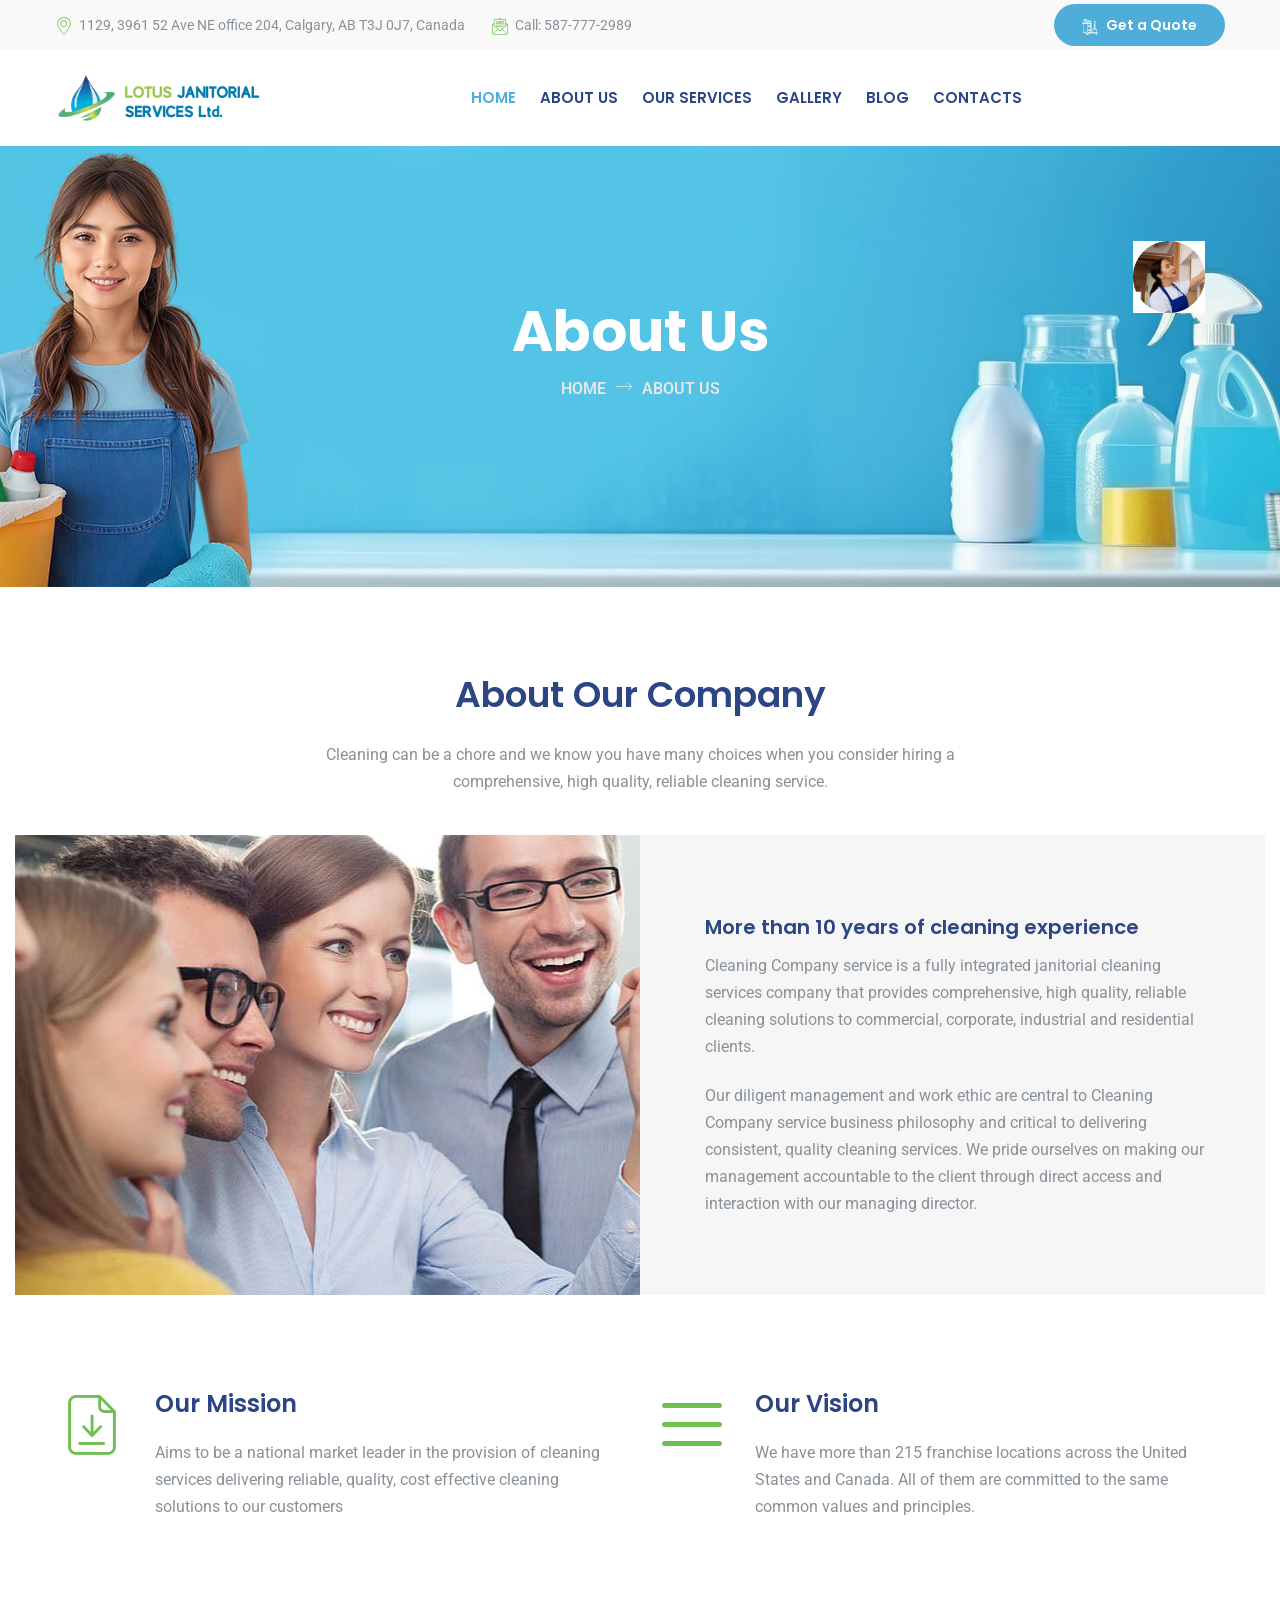
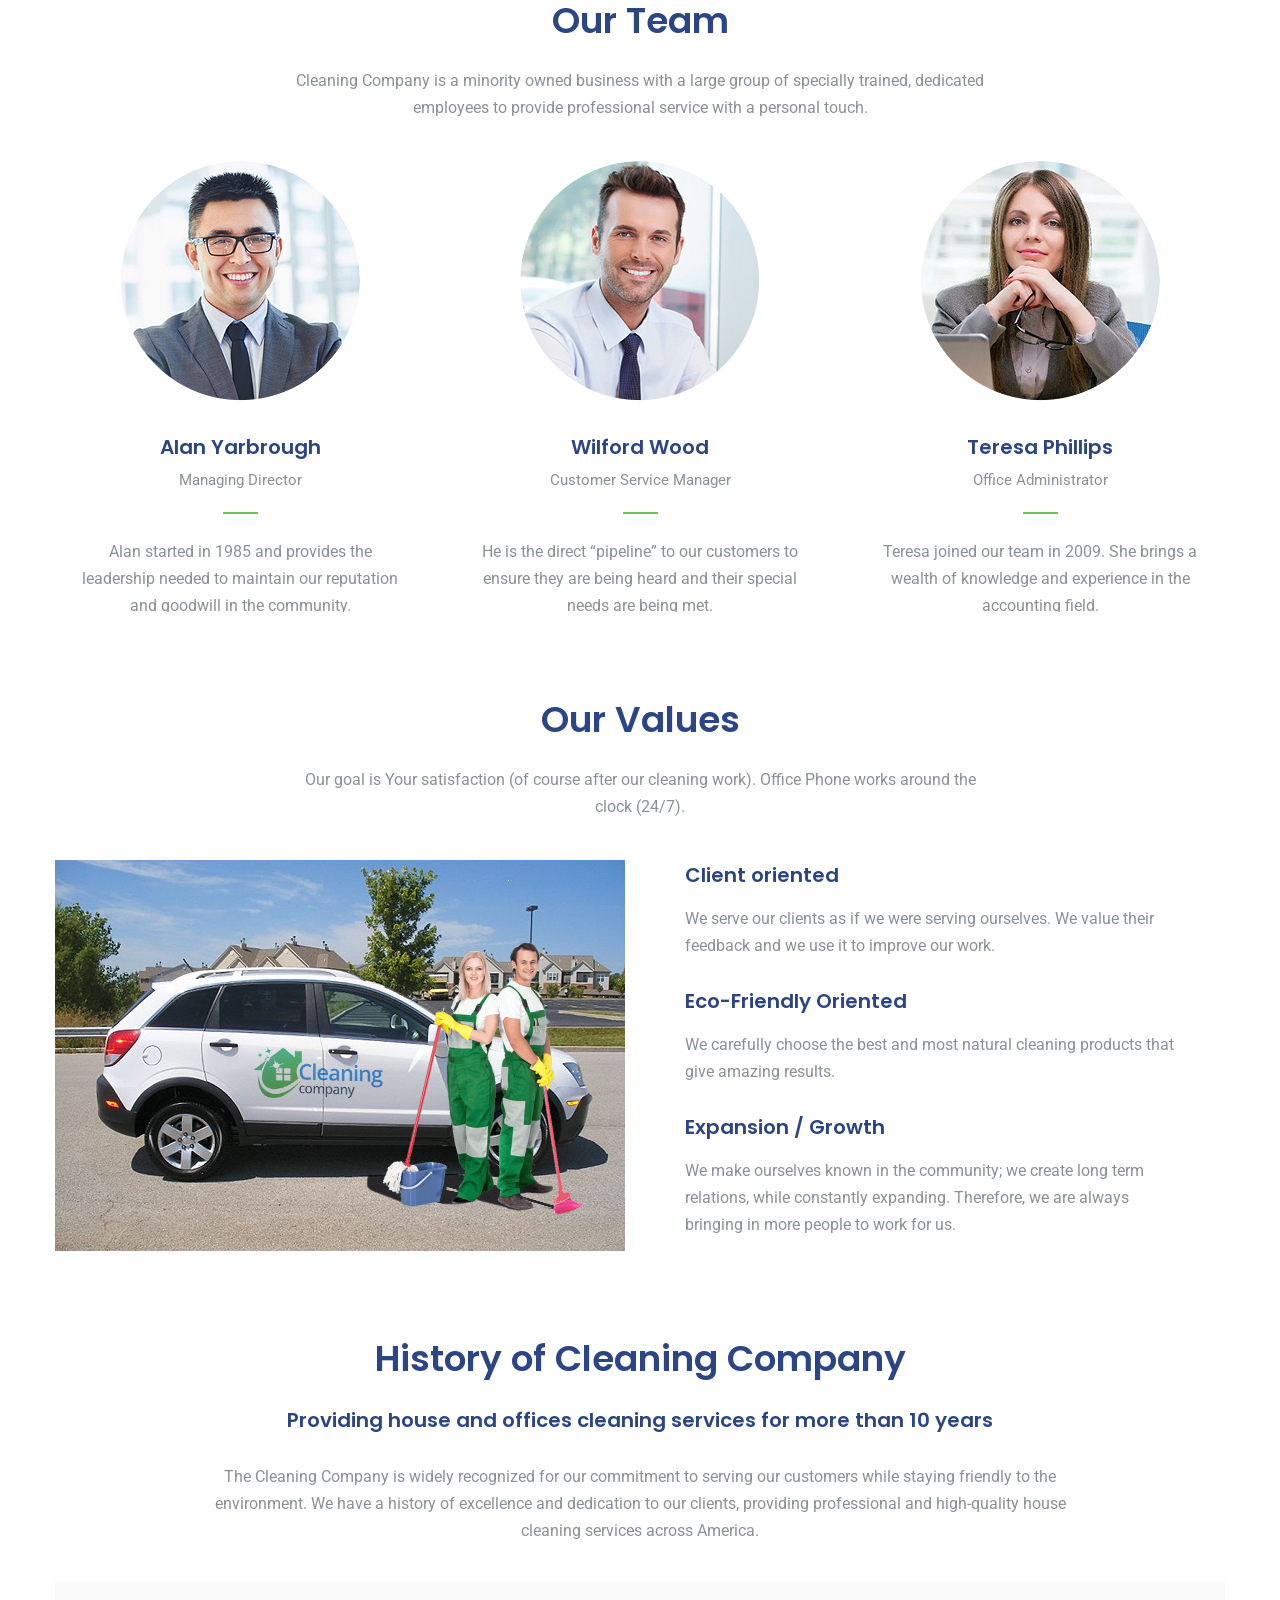
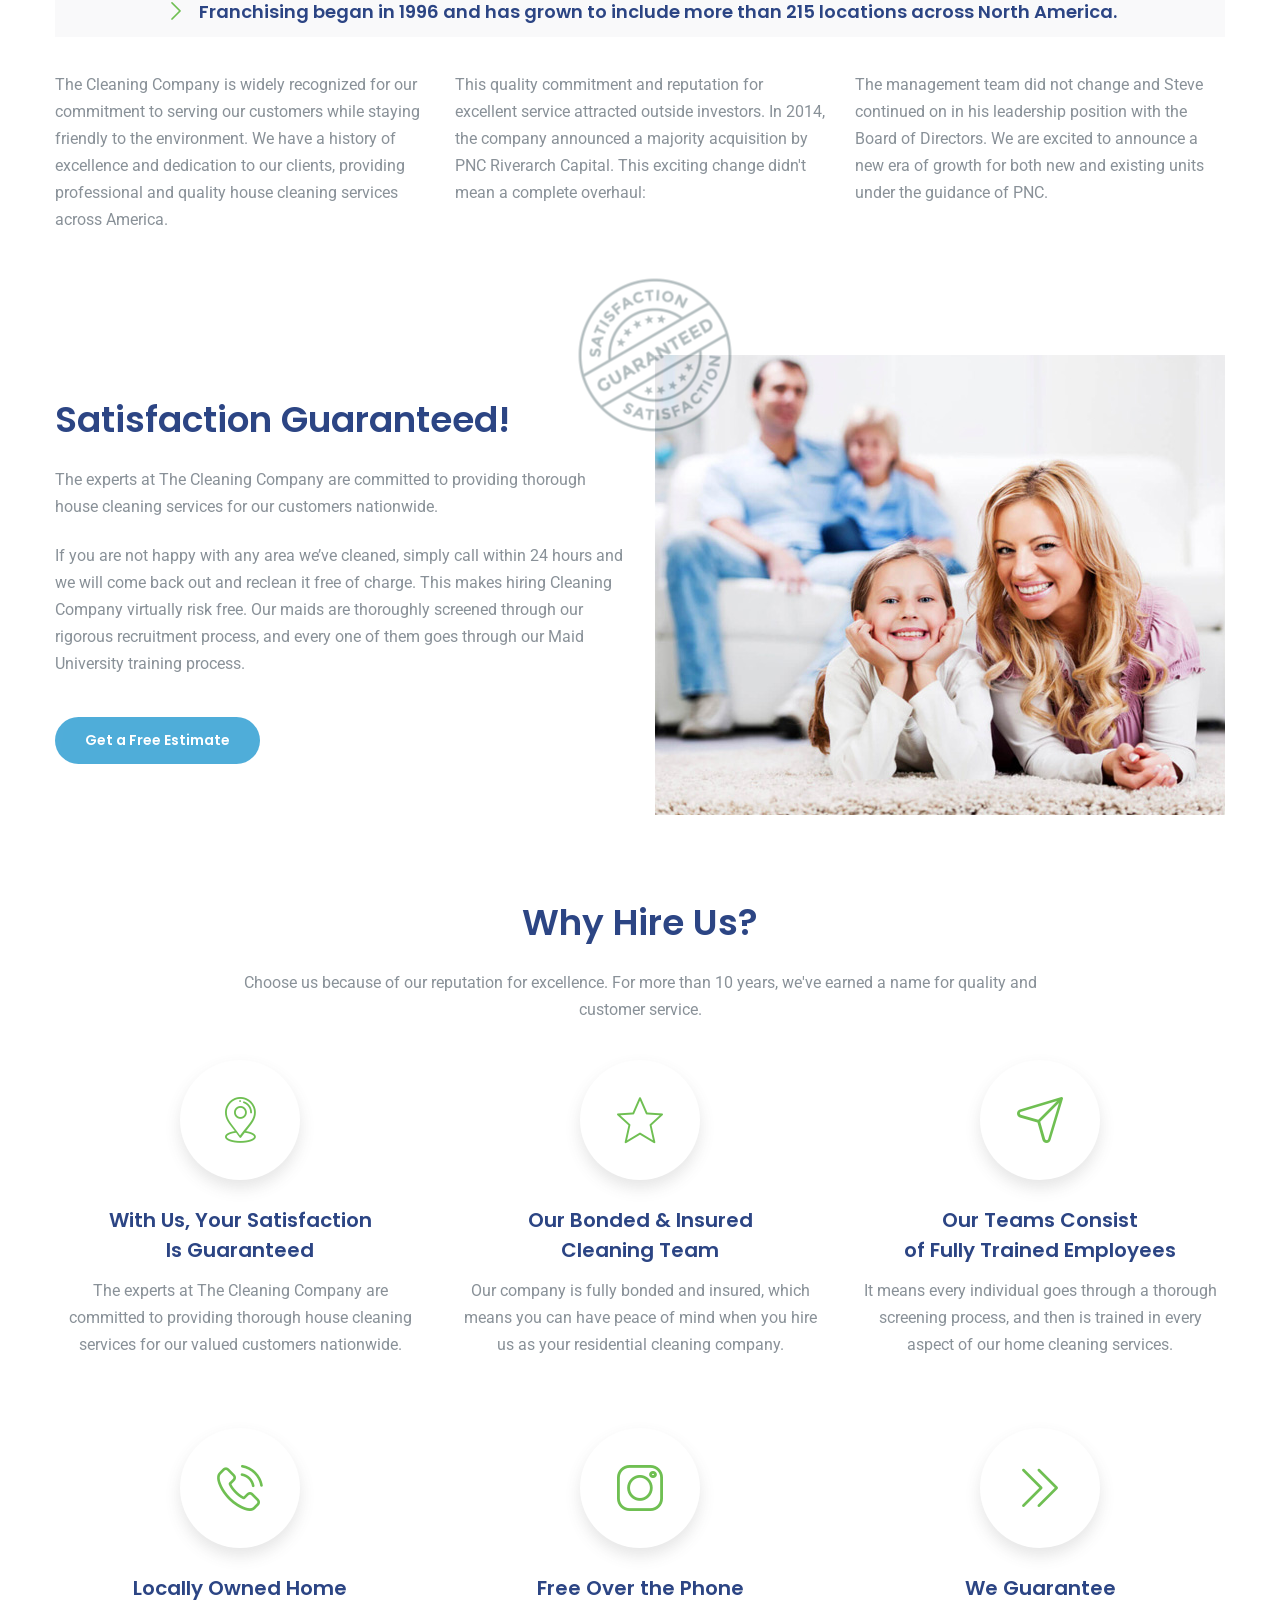
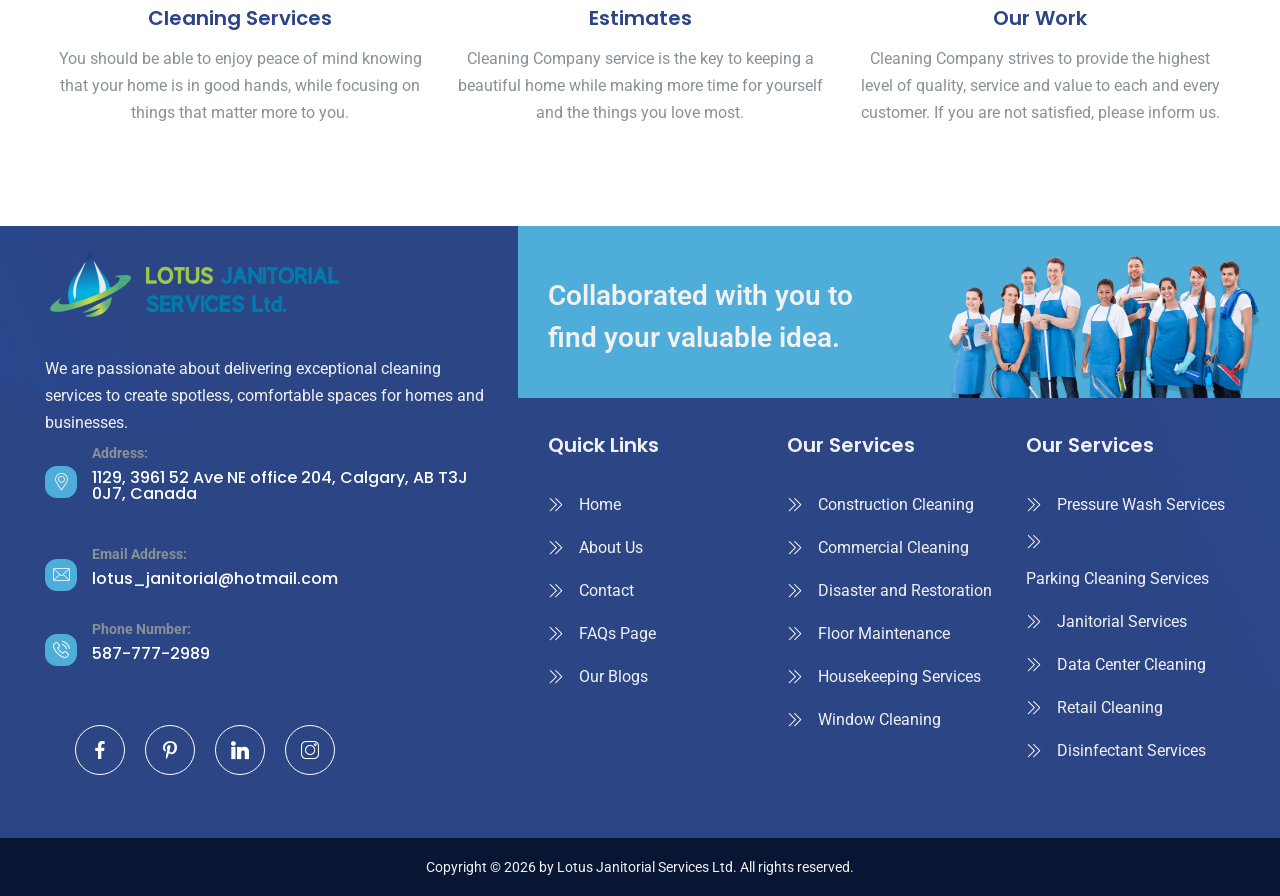
==== about.html @ b2ec29ca "vdcvsd" ====
<!DOCTYPE html>
<html lang="en">
<head>
	<meta charset="utf-8">
	<meta http-equiv="X-UA-Compatible" content="IE=edge">
	<meta name="viewport" content="width=device-width, initial-scale=1">

	<title>ProClena - Home Page</title>

	<!-- Vendors -->
	<link href="css/vendor/bootstrap.min.css" rel="stylesheet">
	<link href="css/vendor/animate.min.css" rel="stylesheet">
	<link href="css/vendor/slick.css" rel="stylesheet">
	<link href="css/vendor/lightbox.css" rel="stylesheet">
	<link href="css/vendor/bootstrap-datetimepicker.css" rel="stylesheet">
	<link href="css/vendor/nouislider.css" rel="stylesheet">

	<!-- Template Style -->
	<link href="css/custom.css" rel="stylesheet">
	<link href="css/footer.css" rel="stylesheet">
	<link href="color/color.css" rel="stylesheet">
	
	<!-- Icon Font-->
	<link href="fonts/icomoon/style.css" rel="stylesheet">
	
	<link href="css/flaticon.css" rel="stylesheet">
	<!-- Google Fonts -->
	<link href="https://fonts.googleapis.com/css?family=Poppins:300,400,500,600,700,900" rel="stylesheet">
	<link href="https://fonts.googleapis.com/css?family=Roboto:300,300i,400,400i,500,500i,700,700i" rel="stylesheet">
</head>
    <body class="page-index">
	<div class="loading-content">
		<div class="loaded-text" data-text="Lotus Janitorial">
			Lotus Janitorial
		</div>
	</div>
	
	<!-- Header -->
	<header class="page-header page-header--style2 header-sticky">
		<div class="page-header-mobile-info">
			<div class="page-header-mobile-info-content">
				<div class="page-header-info">
					<i class="icon icon-location"></i>1129, 3961 52 Ave NE office 204, Calgary, AB T3J 0J7, Canada
				</div>
				<!-- <div class="page-header-info">
					<i class="icon icon-clock1"></i>8:00 am - 10:00 pm
				</div> -->
				<div class="page-header-info">
					<i class="icon icon-phone"></i>Call: 587-777-2989
				</div>
				<div class="page-header-info">
					<i class="icon icon-speech-bubble"></i><a href="mailto:officeone@youremail.com">officeone@youremail.com</a>
				</div>
			</div>
		</div>
		<div class="page-header-topline">
			<div class="container">
				<div class="page-header-mobile-info-toggle"></div>
				<div class="page-header-topline-left">
					<div class="page-header-info">
						<i class="icon icon-location"></i>1129, 3961 52 Ave NE office 204, Calgary, AB T3J 0J7, Canada
					</div>
					<div class="page-header-info">
						<i class="icon icon-phone"></i>Call: 587-777-2989
					</div>
				</div>
				<div class="page-header-topline-right">
					<div class="quote-button-wrap">
						<a href="contact.php" class="btn"><i class="icon icon-bell"></i>Get a Quote</a>
					</div>
				</div>
			</div>
		</div>
		<div class="page-header-top">
			<div class="container">
				<div class="logo">
					<a href="index.php"><img src="images/logo.webp" alt=""></a>
					<div class="shine"></div>
				</div>
				<div class="page-header-menu">
					<div class="container">
						<ul class="menu">
							<li class="active"><a href="index.php">HOME<span class="arrow"></span></a></li>
							<li><a href="about.php">About Us</span></a></li>
							<li><a href="services.php">Our Services<span class="arrow"></span></a>
								<ul class="sub-menu">
									<li><a href="construction-cleaning.php">Construction Cleaning</a></li>
									<li><a href="commercial-cleaning.php">Commercial Cleaning</a></li>
									<li><a href="disaster-restoration-services.php">Disaster and Restoration Services</a></li>
									<li><a href="floor-maintenance.php">Floor Maintenance</a></li>
									<li><a href="housekeeping-services.php">Housekeeping Services</a></li>
									<li><a href="window-cleaning.php">Window Cleaning</a></li>
									<li><a href="pressure-wash-services.php">Pressure Wash Services</a></li>
									<li><a href="parking-cleaning-services.php">Parking Cleaning Services</a></li>
									<li><a href="janitorial-services.php">Janitorial Services</a></li>
									<li><a href="data-center-cleaning.php">Data Center Cleaning</a></li>
									<li><a href="retail-cleaning.php">Retail Cleaning</a></li>
									<li><a href="disinfectant-services.php">Disinfectant Services</a></li>
								</ul>
                        	</li>
							<!-- <li><a href="faq.html">FAQs</a></li> -->
							<li><a href="gallery.php">Gallery</a></li>
							<li><a href="blog.php">Blog</a></li>
							<li><a href="contact.php">Contacts</a></li>
						</ul>
					</div>
				</div>
				<div class="page-header-top-right">
					<a href="#" class="menu-toggle"><i class="icon-menu"></i><i class="icon-cancel2"></i></a>
				</div>
			</div>
		</div>
	</header>
	<!-- /Header -->
	<!-- /Header -->
	<main class="page-main">
		<section class="page-header">
            <div class="page-header__bg" style="background-image: url(images/page-header-bg.jpg);">
            </div>
            <div class="container">
                <div class="page-header__inner">
                    <div class="page-header__img-1">
                        <img src="images/page-header-img-1.jpg" alt="">
                    </div>
                    <h2>About Us</h2>
                    <div class="thm-breadcrumb__box">
                        <ul class="thm-breadcrumb list-unstyled">
                            <li><a href="index.html">Home</a></li>
                            <li><span class="icon-arrow-right"></span></li>
                            <li>About Us</li>
                        </ul>
                    </div>
                </div>
            </div>
        </section>
		<!-- Breadcrumbs Block -->
		<div class="block breadcrumbs">
			
		</div>
		<!-- //Breadcrumbs Block -->
		<!--About Text block-->
		<div class="block fullwidth no-pad">
			<div class="container">
				<h1 class="text-center h-decor">About Our Company</h1>
				<div class="text-center max-700">
					<p class="p-lg">Cleaning can be a chore and we know you have many choices when you consider hiring a comprehensive, high quality, reliable cleaning service. </p>
				</div>
				<div class="divider"></div>
				<div class="row-flex-text">
					<div class="col-50 bg-cover hide-bg-sm" data-bg="images/content/about-page-img-1.jpg">
						<div class="visible-sm visible-xs"><img src="images/content/about-page-img-1.jpg" class="img-fullwidth" alt="About Us"></div>
					</div>
					<div class="col-50 bg-text">
						<div class="bg-text-inside">
							<h4>More than 10 years of cleaning experience</h4>
							<p>Cleaning Company service is a fully integrated janitorial cleaning services company that provides comprehensive, high quality, reliable cleaning solutions to commercial, corporate, industrial and residential clients.</p>
							<p>Our diligent management and work ethic are central to Cleaning Company service business philosophy and critical to delivering consistent, quality cleaning services. We pride ourselves on making our management accountable to the client through direct access and interaction with our managing director.</p>
						</div>
					</div>
				</div>
			</div>
		</div>
		<!--/About Text block-->
		<!--About Text block with icons -->
		<div class="block">
			<div class="container">
				<div class="row">
					<div class="col-sm-6">
						<div class="text-icon-hor">
							<div class="text-icon-hor-icon">
								<i class="icon icon-target-lined"></i>
							</div>
							<div class="text-icon-hor-text">
								<h3>Our Mission</h3>
								<p>Aims to be a national market leader in the provision of cleaning services delivering reliable, quality, cost effective cleaning solutions to our customers</p>
							</div>
						</div>
					</div>
					<div class="col-sm-6">
						<div class="text-icon-hor">
							<div class="text-icon-hor-icon">
								<i class="icon icon-brush-lined"></i>
							</div>
							<div class="text-icon-hor-text">
								<h3>Our Vision</h3>
								<p>We have more than 215 franchise locations across the United States and Canada. All of them are committed to the same common values and principles.</p>
							</div>
						</div>
					</div>
				</div>
			</div>
		</div>
		<!--/About Text block with icons -->
		<!-- Our team block -->
		<div class="block">
			<div class="container">
				<h2 class="text-center h-lg h-decor">Our Team</h2>
				<div class="text-center max-700">
					<p class="p-lg">Cleaning Company is a minority owned business with a large group of specially trained, dedicated employees to provide professional service with a personal touch.</p>
				</div>
				<div class="row person-carousel">
					<div class="col-sm-4 person">
						<div class="person-img">
							<img src="images/content/person-img-1.jpg" alt="Personal">
							<ul class="social-list">
								<li><a href="#"><i class="icon-facebook-logo1"></i></a></li>
								<li><a href="#"><i class="icon-twitter-logo1"></i></a></li>
								<li><a href="#"><i class="icon-instagram-logo1"></i></a></li>
							</ul>
						</div>
						<h4 class="person-name">Alan Yarbrough</h4>
						<h6 class="person-position">Managing Director</h6>
						<div class="person-divider"></div>
						<p class="person-text">Alan started in 1985 and provides the leadership needed to maintain our reputation and goodwill in the community. </p>
					</div>
					<div class="col-sm-4 person">
						<div class="person-img">
							<img src="images/content/person-img-2.jpg" alt="Personal">
							<ul class="social-list">
								<li><a href="#"><i class="icon-facebook-logo1"></i></a></li>
								<li><a href="#"><i class="icon-twitter-logo1"></i></a></li>
								<li><a href="#"><i class="icon-instagram-logo1"></i></a></li>
							</ul>
						</div>
						<h4 class="person-name">Wilford Wood</h4>
						<h6 class="person-position">Customer Service Manager</h6>
						<div class="person-divider"></div>
						<p class="person-text">He is the direct “pipeline” to our customers to ensure they are being heard and their special needs are being met. </p>
					</div>
					<div class="col-sm-4 person">
						<div class="person-img">
							<img src="images/content/person-img-3.jpg" alt="Personal">
							<ul class="social-list">
								<li><a href="#"><i class="icon-facebook-logo1"></i></a></li>
								<li><a href="#"><i class="icon-twitter-logo1"></i></a></li>
								<li><a href="#"><i class="icon-instagram-logo1"></i></a></li>
							</ul>
						</div>
						<h4 class="person-name">Teresa Phillips</h4>
						<h6 class="person-position">Office Administrator</h6>
						<div class="person-divider"></div>
						<p class="person-text">Teresa joined our team in 2009. She brings a wealth of knowledge and experience in the accounting field.</p>
					</div>
				</div>
			</div>
		</div>
		<!-- /Our team block -->
		<!--About Text block-->
		<div class="block">
			<div class="container">
				<h1 class="text-center h-decor">Our Values</h1>
				<div class="text-center max-700">
					<p class="p-lg">Our goal is Your satisfaction (of course after our cleaning work). Office Phone works around the clock (24/7).</p>
				</div>
				<div class="divider"></div>
				<div class="row">
					<div class="col-md-6">
						<div class="text-center">
							<img src="images/content/about-page-img-2.jpg" class="img-responsive" alt="About Us">
						</div>
					</div>
					<div class="divider-lg visible-sm visible-xs"></div>
					<div class="col-md-6">
						<div class="marker-box">
							<div class="marker-box-marker"><i class="icon-leaf"></i></div>
							<h4 class="marker-box-title">Client oriented</h4>
							<p>We serve our clients as if we were serving ourselves. We value their feedback and we use it to improve our work.</p>
						</div>
						<div class="marker-box">
							<div class="marker-box-marker"><i class="icon-leaf"></i></div>
							<h4 class="marker-box-title">Eco-Friendly Oriented</h4>
							<p>We carefully choose the best and most natural cleaning products that give amazing results.</p>
						</div>
						<div class="marker-box hidden-md">
							<div class="marker-box-marker"><i class="icon-leaf"></i></div>
							<h4 class="marker-box-title">Expansion / Growth</h4>
							<p>We make ourselves known in the community; we create long term relations, while constantly expanding. Therefore, we are always bringing in more people to work for us.</p>
						</div>
					</div>
				</div>
			</div>
		</div>
		<!--/About Text block-->
		<!--About Text block-->
		<div class="block">
			<div class="container">
				<div class="text-center">
					<h1 class="h-decor">History of Cleaning Company</h1>
					<h4>Providing house and offices cleaning services for more than 10 years</h4>
				</div>
				<div class="divider"></div>
				<div class="text-center max-900">
					<p class="p-lg">The Cleaning Company is widely recognized for our commitment to serving our customers while staying friendly to the environment. We have a history of excellence and dedication to our clients, providing professional and high-quality house cleaning services across America.</p>
				</div>
				<p class="info"><i class="icon-write"></i>Franchising began in 1996 and has grown to include more than 215 locations across North America.</p>
				<div class="row">
					<div class="col-sm-4">
						<p class="p-lg">The Cleaning Company is widely recognized for our commitment to serving our customers while staying friendly to the environment. We have a history of excellence and dedication to our clients, providing professional and quality house cleaning services across America.</p>
					</div>
					<div class="col-sm-4">
						<p class="p-lg">This quality commitment and reputation for excellent service attracted outside investors. In 2014, the company announced a majority acquisition by PNC Riverarch Capital. This exciting change didn't mean a complete overhaul:</p>
					</div>
					<div class="col-sm-4">
						<p class="p-lg">The management team did not change and Steve continued on in his leadership position with the Board of Directors. We are excited to announce a new era of growth for both new and existing units under the guidance of PNC.</p>
					</div>
				</div>
			</div>
		</div>
		<!--/About Text block-->
		<!-- About Text block -->
		<div class="block">
			<div class="container">
				<div class="row row-flex flex-column-sm align-center">
					<div class="col-sm-6">
						<h2>Satisfaction Guaranteed!</h2>
						<p class="p-lg">The experts at The Cleaning Company are committed to providing thorough house cleaning services for our customers nationwide.</p>
						<p>If you are not happy with any area we’ve cleaned, simply call within 24 hours and we will come back out and reclean it free of charge. This makes hiring Cleaning Company virtually risk free. Our maids are thoroughly screened through our rigorous recruitment process, and every one of them goes through our Maid University training process. </p>
						<div class="divider"></div>
						<a href="order-form.html" class="btn animation" data-animation="tada">Get a Free Estimate</a>
					</div>
					<div class="col-sm-6">
						<div class="img-with-shtamp">
							<div class="shtamp"><img src="images/content/shtamp.png" alt=""></div>
							<img src="images/content/about-page-img-3.jpg" class="img-responsive" alt="">
						</div>
					</div>
				</div>
			</div>
		</div>
		<!--/About Text block -->
		<!--About Text block with icons -->
		<div class="block">
			<div class="container">
				<h2 class="text-center h-lg h-decor">Why Hire Us?</h2>
				<div class="text-center max-800">
					<p class="p-lg">Choose us because of our reputation for excellence. For more than 10 years, we've earned a name for quality and customer service.</p>
				</div>
				<div class="row text-icon-row">
					<div class="col-xs-6 col-sm-6 col-md-4 text-icon">
						<div class="text-icon-icon">
							<i class="icon icon-like-lined"></i>
						</div>
						<h4 class="text-icon-title">With Us, Your Satisfaction<br>Is Guaranteed</h4>
						<div class="text-icon-text">
							The experts at The Cleaning Company are committed to providing thorough house cleaning services for our valued customers nationwide.</div>
					</div>
					<div class="col-xs-6 col-sm-6 col-md-4 text-icon">
						<div class="text-icon-icon">
							<i class="icon icon-user-lined"></i>
						</div>
						<h4 class="text-icon-title">Our Bonded & Insured<br>Cleaning Team</h4>
						<div class="text-icon-text">
							Our company is fully bonded and insured, which means you can have peace of mind when you hire us as your residential cleaning company. </div>
					</div>
					<div class="clearfix visible-xs visible-sm"></div>
					<div class="col-xs-6 col-sm-6 col-md-4 text-icon">
						<div class="text-icon-icon">
							<i class="icon icon-users-lined"></i>
						</div>
						<h4 class="text-icon-title">Our Teams Consist<br>of Fully Trained Employees</h4>
						<div class="text-icon-text">
							It means every individual goes through a thorough screening process, and then is trained in every aspect of our home cleaning services.</div>
					</div>
					<div class="clearfix visible-md visible-lg"></div>
					<div class="col-xs-6 col-sm-6 col-md-4 text-icon">
						<div class="text-icon-icon">
							<i class="icon icon-map-lined"></i>
						</div>
						<h4 class="text-icon-title">Locally Owned Home<br>Cleaning Services</h4>
						<div class="text-icon-text">
							You should be able to enjoy peace of mind knowing that your home is in good hands, while focusing on things that matter more to you.
						</div>
					</div>
					<div class="clearfix visible-xs visible-sm"></div>
					<div class="col-xs-6 col-sm-6 col-md-4 text-icon">
						<div class="text-icon-icon">
							<i class="icon icon-phone-lined"></i>
						</div>
						<h4 class="text-icon-title">Free Over the Phone<br>Estimates</h4>
						<div class="text-icon-text">
							Cleaning Company service is the key to keeping a beautiful home while making more time for yourself and the things you love most.
						</div>
					</div>
					<div class="col-xs-6 col-sm-6 col-md-4 text-icon">
						<div class="text-icon-icon">
							<i class="icon icon-reward-lined"></i>
						</div>
						<h4 class="text-icon-title">We Guarantee<br>Our Work</h4>
						<div class="text-icon-text">
							Cleaning Company strives to provide the highest level of quality, service and value to each and every customer. If you are not satisfied, please inform us.
						</div>
					</div>
				</div>
			</div>
		</div>
		<!--/About Text block with icons -->
	</main>
	<!-- Footer -->
	<!-- <footer class="page-footer page-footer--style2">
		<div class="container">
			<div class="page-footer-content row">
				<div class="col-sm-4">
					<div class="footer-ribbon"><img src="images/footer-ribbon.png" alt=""></div>
					<div class="page-footer-text">
						<p>We use natural and eco-friendly cleaning products and have a customer satisfaction guarantee.</p>
					</div>
					<h4>Newsletter</h4>
					<form action="#" class="form-newsletter">
						<div class="newsletter-input-row">
							<input type="text" class="form-control" placeholder="Email address">
							<button type="button"><i class="icon-letter"></i></button>
						</div>
					</form>
				</div>
				<div class="col-sm-4">
					<h4>Cleaning Services</h4>
					<ul class="marker-list">
						<li><a href="service-page-1.html">Apartment Cleaning</a></li>
						<li><a href="service-page-8.html">Commercial Cleaning</a></li>
						<li><a href="service-page-9.html">Residential Cleaning</a></li>
						<li><a href="service-page-3.html">Move In / Move Out Cleaning Services</a></li>
						<li><a href="service-page-7.html">Window Cleaning</a></li>
						<li><a href="service-page-6.html">Carper Cleaning</a></li>
						<li><a href="service-page-5.html">After Renovation</a></li>
					</ul>
				</div>
				<div class="col-sm-4">
					<h4>Contact Information</h4>
					<div class="page-footer-info">
						<i class="icon icon-location"></i>3261 Anmoore Road Brooklyn, NY 11230
					</div>
					<div class="page-footer-info">
						<i class="icon icon-phone"></i><span class="text-nowrap">800-123-4567,</span> <span class="text-nowrap">Fax: 718-724-3312</span>
					</div>
					<div class="page-footer-info">
						<i class="icon icon-letter"></i><a href="mailto:officeone@youremail.com">officeone@youremail.com</a>
					</div>
					<div class="page-footer-info">
						<i class="icon icon-clock1"></i>Mon-Fri: 9:00 am – 5:00 pm
						<br> Sat-Sun: 11:00 am – 16:00 pm
					</div>
					<div class="btn-wrap"><a href="order-form.html" class="btn animation" data-animation="tada">Get a Free Estimate</a></div>
				</div>
			</div>
		</div>
		<div class="page-footer-bottomline">
			<div class="container">
				<div class="page-footer-bottomline-left">
					<div class="footer-copyright">© 2019 ProClena. Privacy Policy</div>
				</div>
				<div class="page-footer-bottomline-right">
					<ul class="social-list">
						<li><a href="#"><i class="icon-facebook-logo1"></i></a></li>
						<li><a href="#"><i class="icon-twitter-logo1"></i></a></li>
						<li><a href="#"><i class="icon-instagram-logo1"></i></a></li>
					</ul>
				</div>
			</div>
		</div>
		<div class="backToTop js-backToTop">
			<i class="icon icon-right-arrow"></i>
		</div>
	</footer> -->
<!--Site Footer Start-->
        <footer class="site-footer">
            <div class="site-footer__shape-bg float-bob-y"
                style="background-image: url(images/site-footer-shpae-bg.png);"></div>
            <div class="site-footer__shape-2 img-bounce">
                <img src="assets/images/shapes/site-footer-shape-2.png" alt="">
            </div>
            <div class="container-fluid">
                <div class="site-footer__inner">
                    <div class="site-footer__top">
                        <div class="row">
                            <div class="col-lg-5">
                                <div class="site-footer__top-left">
                                    <div class="site-footer__logo-box">
                                        <div class="site-footer__logo">
                                            <a href="index.html"><img
                                                    src="images/logo.webp" alt=""></a>
                                        </div>
                                        <p class="site-footer__text-1">We are passionate about delivering exceptional
                                            cleaning services to create spotless, comfortable spaces for homes and
                                            businesses.</p>
                                    </div>
                                    <div class="site-footer__contact-info-box">
                                        <ul class="list-unstyled site-footer__contact-info">
                                            <li>
                                                <div class="site-footer__contact-info-icon">
                                                    <span class="icon-pin"></span>
                                                </div>
                                                <div class="site-footer__contact-info-content">
                                                    <p>Address:</p>
                                                    <h5>1129, 3961 52 Ave NE office 204, Calgary, AB T3J 0J7, Canada</h5>
                                                </div>
                                            </li>
                                        </ul>
                                        <ul
                                            class="list-unstyled site-footer__contact-info site-footer__contact-info--two">
                                            <li>
                                                <div class="site-footer__contact-info-icon">
                                                    <span class="icon-envelope"></span>
                                                </div>
                                                <div class="site-footer__contact-info-content">
                                                    <p>Email Address:</p>
                                                    <h5><a href="mailto:lotus_janitorial@hotmail.com">lotus_janitorial@hotmail.com</a></h5>
                                                </div>
                                            </li>
                                            <li>
                                                <div class="site-footer__contact-info-icon">
                                                    <span class="icon-phone-call"></span>
                                                </div>
                                                <div class="site-footer__contact-info-content">
                                                    <p>Phone Number:</p>
                                                    <h5><a href="tel:5877772989">587-777-2989</a></h5>
                                                </div>
                                            </li>
                                        </ul>
                                        <div class="site-footer__social-box">
                                            <div class="site-footer__social">
                                                <a href="#"><span class="icon-facebook-app-symbol"></span></a>
                                                <a href="#"><span class="icon-pinterest"></span></a>
                                                <a href="#"><span class="icon-linkedin-big-logo"></span></a>
                                                <a href="#"><span class="icon-instagram"></span></a>
                                            </div>
                                        </div>
                                    </div>
                                </div>
                            </div>
                            <div class="col-lg-7">
                                <div class="site-footer__top-right">
                                    <div class="site-footer__top-right-heading-box">
                                        <div class="site-footer__shape-1 float-bob-x">
                                            <img src="assets/images/shapes/site-footer-shape-1.png" alt="">
                                        </div>
                                        <h3 class="site-footer__top-right-heading-title">Collaborated with you to <br>
                                            find your valuable idea.</h3>
                                        <div class="site-footer__top-right-heading-img">
                                            <img src="images/site-footer-top-right-heading-img.png"
                                                alt="">
                                        </div>
                                    </div>
                                    <div class="site-footer__widget-box">
                                        <div class="row">
                                            <div class="col-xl-4 col-lg-4 col-md-4">
                                                <div class="footer-widget__quick-links">
                                                    <h4 class="footer-widget__title">Quick Links</h4>
                                                    <ul class="footer-widget__quick-links-list list-unstyled">
                                                        <li><a href="index.html"> <span class="icon-next"></span>
                                                                Home</a>
                                                        </li>
                                                        <li><a href="about.html"> <span class="icon-next"></span> About
                                                                Us</a></li>
                                                        <li><a href="contact.html"> <span class="icon-next"></span>
                                                                Contact</a></li>
                                                        <li><a href="faq.html"> <span class="icon-next"></span> FAQs
                                                                Page</a>
                                                        </li>
                                                        <li><a href="blog.html"> <span class="icon-next"></span>
                                                                Our Blogs</a></li>
                                                    </ul>
                                                </div>
                                            </div>
                                            <div class="col-xl-4 col-lg-4 col-md-4">
                                                <div class="footer-widget__essential-links">
                                                    <h4 class="footer-widget__title">Our Services</h4>
                                                    <ul class="footer-widget__quick-links-list list-unstyled">
                                                        <li><a href="construction-cleaning.php"><span class="icon-next"></span> Construction Cleaning</a></li>
                                                        <li><a href="commercial-cleaning.php"><span class="icon-next"></span> Commercial Cleaning</a></li>
                                                        <li><a href="disaster-restoration-services.php"><span class="icon-next"></span> Disaster and Restoration</a></li>
                                                        <li><a href="floor-maintenance.php"><span class="icon-next"></span> Floor Maintenance</a></li>
                                                        <li><a href="housekeeping-services.php"><span class="icon-next"></span> Housekeeping Services</a></li>
                                                        <li><a href="window-cleaning.php"><span class="icon-next"></span> Window Cleaning</a></li>
                                                    </ul>
                                                </div>
                                            </div>
                                            <div class="col-xl-4 col-lg-4 col-md-4">
                                                <div class="footer-widget__services-links">
                                                    <h4 class="footer-widget__title">Our Services</h4>
                                                    <ul class="footer-widget__quick-links-list list-unstyled">
                                                        
                                                        <li><a href="pressure-wash-services.php"><span class="icon-next"></span> Pressure Wash Services</a></li>
                                                        <li><a href="parking-cleaning-services.php"><span class="icon-next"></span> Parking Cleaning Services</a></li>
                                                        <li><a href="janitorial-services.php"><span class="icon-next"></span> Janitorial Services</a></li>
                                                        <li><a href="data-center-cleaning.php"><span class="icon-next"></span> Data Center Cleaning</a></li>
                                                        <li><a href="retail-cleaning.php"><span class="icon-next"></span> Retail Cleaning</a></li>
                                                        <li><a href="disinfectant-services.php"><span class="icon-next"></span> Disinfectant Services</a></li>
                                                    </ul>
                                                </div>
                                            </div>
                                        </div>
                                    </div>
                                    <!-- <div class="site-footer__tearms-and-condition">
                                        <ul class="list-unstyled site-footer__tearms-and-condition-list">
                                            <li>
                                                <div class="icon">
                                                    <span class="icon-file"></span>
                                                </div>
                                                <div class="content">
                                                    <h4><a href="about.html">Here review our terms and <br>
                                                            conditions document</a></h4>
                                                    <p>Download Now</p>
                                                </div>
                                            </li>
                                            <li>
                                                <div class="icon">
                                                    <span class="icon-medal"></span>
                                                </div>
                                                <div class="content">
                                                    <h4><a href="about.html">We are Chartered certified <br>
                                                            agency. you can trust</a></h4>
                                                    <div class="site-footer__tearms-and-condition-star">
                                                        <span class="icon-star"></span>
                                                        <span class="icon-star"></span>
                                                        <span class="icon-star"></span>
                                                        <span class="icon-favorite"></span>
                                                        <span class="icon-favorite"></span>
                                                    </div>
                                                </div>
                                            </li>
                                        </ul>
                                    </div> -->
                                </div>
                            </div>
                        </div>
                    </div>
                    
                </div>
            </div>
            <div class="site-footer__bottom">
                        <div class="row align-items-center">

                            <div class="col-xl-12 col-lg-12">
                                <div class="site-footer__bottom-text-box">
                                    <p class="site-footer__bottom-text text-center">Copyright &copy; 2026 by <a
                                            href="">Lotus Janitorial Services Ltd.</a> All rights reserved.</p>
                                </div>
                            </div>
                        </div>
                    </div>
        </footer>
        <!--Site Footer End-->
    </div><!-- /.page-wrapper -->
   

    <!-- External JavaScripts -->
	<script src="js/vendor/jquery.js"></script>
	<script src="js/vendor/bootstrap.min.js"></script>
	<script src="js/vendor/slick.min.js"></script>
	<script src="js/vendor/isotope.pkgd.min.js"></script>
	<script src="js/vendor/imagesloaded.pkgd.min.js"></script>
	<script src="js/vendor/lightbox.min.js"></script>
	<script src="js/vendor/jquery.scroll-with-ease.min.js"></script>
	<script src="js/vendor/jquery.form.js"></script>
	<script src="js/vendor/jquery.validate.min.js"></script>
	<script src="js/vendor/moment.js"></script>
	<script src="js/vendor/bootstrap-datetimepicker.min.js"></script>
	<script src="js/vendor/jquery.waypoints.min.js"></script>
	<script src="js/vendor/jquery.countTo.js"></script>
	<script src="js/vendor/jquery.print.js"></script>
	<script src="js/vendor/jquery.dotdotdot.min.js"></script>
	<script src="js/vendor/jquery.doubletaptogo.min.js"></script>
	<script src="js/vendor/nouislider.min.js"></script>
	<script src="js/vendor/jquery.elevateZoom-3.0.8.min.js"></script>
	<script src="js/vendor/jarallax.min.js"></script>

	<!-- Custom JavaScripts -->
	<script src="js/custom.js"></script>
	<script src="js/forms.js"></script>
	<script src="color/color.js"></script>

</body>
</html>
---- css/vendor/nouislider.css ----
/*! nouislider - 12.1.0 - 10/25/2018 */
/* Functional styling;
 * These styles are required for noUiSlider to function.
 * You don't need to change these rules to apply your design.
 */
.noUi-target,
.noUi-target * {
  -webkit-touch-callout: none;
  -webkit-tap-highlight-color: rgba(0, 0, 0, 0);
  -webkit-user-select: none;
  -ms-touch-action: none;
  touch-action: none;
  -ms-user-select: none;
  -moz-user-select: none;
  user-select: none;
  -moz-box-sizing: border-box;
  box-sizing: border-box;
}
.noUi-target {
  position: relative;
  direction: ltr;
}
.noUi-base,
.noUi-connects {
  width: 100%;
  height: 100%;
  position: relative;
  z-index: 1;
}
/* Wrapper for all connect elements.
 */
.noUi-connects {
  overflow: hidden;
  z-index: 0;
}
.noUi-connect,
.noUi-origin {
  will-change: transform;
  position: absolute;
  z-index: 1;
  top: 0;
  left: 0;
  height: 100%;
  width: 100%;
  -ms-transform-origin: 0 0;
  -webkit-transform-origin: 0 0;
  transform-origin: 0 0;
}
/* Offset direction
 */
html:not([dir="rtl"]) .noUi-horizontal .noUi-origin {
  left: auto;
  right: 0;
}
/* Give origins 0 height/width so they don't interfere with clicking the
 * connect elements.
 */
.noUi-vertical .noUi-origin {
  width: 0;
}
.noUi-horizontal .noUi-origin {
  height: 0;
}
.noUi-handle {
  position: absolute;
}
.noUi-state-tap .noUi-connect,
.noUi-state-tap .noUi-origin {
  -webkit-transition: transform 0.3s;
  transition: transform 0.3s;
}
.noUi-state-drag * {
  cursor: inherit !important;
}
/* Slider size and handle placement;
 */
.noUi-horizontal {
  height: 18px;
}
.noUi-horizontal .noUi-handle {
  width: 34px;
  height: 28px;
  left: -17px;
  top: -6px;
}
.noUi-vertical {
  width: 18px;
}
.noUi-vertical .noUi-handle {
  width: 28px;
  height: 34px;
  left: -6px;
  top: -17px;
}
html:not([dir="rtl"]) .noUi-horizontal .noUi-handle {
  right: -17px;
  left: auto;
}
/* Styling;
 * Giving the connect element a border radius causes issues with using transform: scale
 */
.noUi-target {
  background: #FAFAFA;
  border-radius: 4px;
  border: 1px solid #D3D3D3;
  box-shadow: inset 0 1px 1px #F0F0F0, 0 3px 6px -5px #BBB;
}
.noUi-connects {
  border-radius: 3px;
}
.noUi-connect {
  background: #3FB8AF;
}
/* Handles and cursors;
 */
.noUi-draggable {
  cursor: ew-resize;
}
.noUi-vertical .noUi-draggable {
  cursor: ns-resize;
}
.noUi-handle {
  border: 1px solid #D9D9D9;
  border-radius: 3px;
  background: #FFF;
  cursor: default;
  box-shadow: inset 0 0 1px #FFF, inset 0 1px 7px #EBEBEB, 0 3px 6px -3px #BBB;
}
.noUi-active {
  box-shadow: inset 0 0 1px #FFF, inset 0 1px 7px #DDD, 0 3px 6px -3px #BBB;
}
/* Handle stripes;
 */
.noUi-handle:before,
.noUi-handle:after {
  content: "";
  display: block;
  position: absolute;
  height: 14px;
  width: 1px;
  background: #E8E7E6;
  left: 14px;
  top: 6px;
}
.noUi-handle:after {
  left: 17px;
}
.noUi-vertical .noUi-handle:before,
.noUi-vertical .noUi-handle:after {
  width: 14px;
  height: 1px;
  left: 6px;
  top: 14px;
}
.noUi-vertical .noUi-handle:after {
  top: 17px;
}
/* Disabled state;
 */
[disabled] .noUi-connect {
  background: #B8B8B8;
}
[disabled].noUi-target,
[disabled].noUi-handle,
[disabled] .noUi-handle {
  cursor: not-allowed;
}
/* Base;
 *
 */
.noUi-pips,
.noUi-pips * {
  -moz-box-sizing: border-box;
  box-sizing: border-box;
}
.noUi-pips {
  position: absolute;
  color: #999;
}
/* Values;
 *
 */
.noUi-value {
  position: absolute;
  white-space: nowrap;
  text-align: center;
}
.noUi-value-sub {
  color: #ccc;
  font-size: 10px;
}
/* Markings;
 *
 */
.noUi-marker {
  position: absolute;
  background: #CCC;
}
.noUi-marker-sub {
  background: #AAA;
}
.noUi-marker-large {
  background: #AAA;
}
/* Horizontal layout;
 *
 */
.noUi-pips-horizontal {
  padding: 10px 0;
  height: 80px;
  top: 100%;
  left: 0;
  width: 100%;
}
.noUi-value-horizontal {
  -webkit-transform: translate(-50%, 50%);
  transform: translate(-50%, 50%);
}
.noUi-rtl .noUi-value-horizontal {
  -webkit-transform: translate(50%, 50%);
  transform: translate(50%, 50%);
}
.noUi-marker-horizontal.noUi-marker {
  margin-left: -1px;
  width: 2px;
  height: 5px;
}
.noUi-marker-horizontal.noUi-marker-sub {
  height: 10px;
}
.noUi-marker-horizontal.noUi-marker-large {
  height: 15px;
}
/* Vertical layout;
 *
 */
.noUi-pips-vertical {
  padding: 0 10px;
  height: 100%;
  top: 0;
  left: 100%;
}
.noUi-value-vertical {
  -webkit-transform: translate(0, -50%);
  transform: translate(0, -50%, 0);
  padding-left: 25px;
}
.noUi-rtl .noUi-value-vertical {
  -webkit-transform: translate(0, 50%);
  transform: translate(0, 50%);
}
.noUi-marker-vertical.noUi-marker {
  width: 5px;
  height: 2px;
  margin-top: -1px;
}
.noUi-marker-vertical.noUi-marker-sub {
  width: 10px;
}
.noUi-marker-vertical.noUi-marker-large {
  width: 15px;
}
.noUi-tooltip {
  display: block;
  position: absolute;
  border: 1px solid #D9D9D9;
  border-radius: 3px;
  background: #fff;
  color: #000;
  padding: 5px;
  text-align: center;
  white-space: nowrap;
}
.noUi-horizontal .noUi-tooltip {
  -webkit-transform: translate(-50%, 0);
  transform: translate(-50%, 0);
  left: 50%;
  bottom: 120%;
}
.noUi-vertical .noUi-tooltip {
  -webkit-transform: translate(0, -50%);
  transform: translate(0, -50%);
  top: 50%;
  right: 120%;
}
---- css/custom.css ----
:root {
  --Freshflow-gray: #626F82;
  --Freshflow-gray-rgb: 98, 111, 130;
  --Freshflow-white: #ffffff;
}
body {
  font-family: 'Roboto', sans-serif;
  color: #899198;
  font-size: 16px;
  line-height: 27px;
  font-weight: 400;
  overflow-x: hidden;
}
@media (max-width: 991px) {
  body {
    font-size: 15px;
    line-height: 22px;
  }
}
body.modal-open {
  padding-right: 0 !important;
}
a {
  text-decoration: underline;
  color: #899198;
}
a:hover,
a:focus {
  text-decoration: none;
  color: #899198;
}
p {
  font-size: 16px;
  line-height: 27px;
  margin-bottom: 22px;
}
@media (max-width: 991px) {
  p {
    font-size: 15px;
    line-height: 22px;
    margin-bottom: 22px;
  }
}
@media (max-width: 479px) {
  p {
    font-size: 15px;
    line-height: 22px;
    margin-bottom: 18px;
  }
}
p.font-sm {
  font-size: 16px;
  line-height: 27px;
}
@media (max-width: 991px) {
  p.font-sm {
    font-size: 15px;
    line-height: 22px;
  }
}
p.p-lg {
  font-size: 16px;
  line-height: 27px;
}
@media (max-width: 991px) {
  p.p-lg {
    font-size: 15px;
    line-height: 22px;
  }
}
p.info {
  text-align: center;
  padding: 12px 20px;
  color: #2c4584;
  font-size: 18px;
  font-weight: 600;
  font-family: 'Poppins', sans-serif;
  background-color: #f9f9fa;
  margin: 0 0 34px;
}
p.info [class*='icon'] {
  position: relative;
  top: 4px;
  font-size: 26px;
  color: #6fbf52;
  padding-right: 10px;
}
@media (max-width: 991px) {
  p.info {
    position: relative;
    text-align: left;
    padding-left: 53px;
    font-size: 16px;
    font-weight: 500;
  }
  p.info [class*='icon'] {
    position: absolute;
    left: 15px;
    top: 14px;
  }
}
* + p.info {
  margin-top: 38px;
}
.max-700 {
  max-width: 710px;
  margin-left: auto;
  margin-right: auto;
}
@media (max-width: 991px) {
  .max-700 {
    max-width: 650px;
  }
}
.max-750 {
  max-width: 750px;
  margin-left: auto;
  margin-right: auto;
}
@media (max-width: 991px) {
  .max-750 {
    max-width: 650px;
  }
}
.max-800 {
  max-width: 800px;
  margin-left: auto;
  margin-right: auto;
}
.max-900 {
  max-width: 910px;
  margin-left: auto;
  margin-right: auto;
}
.color,
a.color,
a.color:hover,
a.color:focus {
  color: #4fadd9 !important;
}
.color-alt {
  color: #6fbf52;
}
h1,
h2.h-lg {
  font-size: 36px;
  line-height: 56px;
  font-family: 'Poppins', sans-serif;
  font-weight: 600;
  margin: -0.55em 0 18px;
  color: #2c4584;
}
@media (max-width: 1199px) {
  h1,
  h2.h-lg {
    font-size: 32px;
    line-height: 40px;
    margin: -0.25em 0 18px;
  }
}
@media (max-width: 991px) {
  h1,
  h2.h-lg {
    font-size: 28px;
    line-height: 36px;
  }
}
@media (max-width: 479px) {
  h1,
  h2.h-lg {
    font-size: 24px;
    line-height: 34px;
  }
}
h1 + .container,
h2.h-lg + .container,
h1 + .row,
h2.h-lg + .row,
h1 + .block,
h2.h-lg + .block,
h1 + form,
h2.h-lg + form,
h1 + [class*="contact-info"],
h2.h-lg + [class*="contact-info"] {
  margin-top: 30px;
}
h1.h-decor,
h2.h-decor {
  margin: -0.55em 0 18px;
}
@media (max-width: 1199px) {
  h1.h-decor,
  h2.h-decor {
    margin: -0.25em 0 18px;
  }
}
@media (max-width: 767px) {
  h1.h-decor,
  h2.h-decor {
    margin-bottom: 15px;
  }
}
h1.h-decor + .container,
h2.h-decor + .container,
h1.h-decor + .row,
h2.h-decor + .row,
h1.h-decor + .block,
h2.h-decor + .block,
h1.h-decor + form,
h2.h-decor + form,
h1.h-decor + [class*="contact-info"],
h2.h-decor + [class*="contact-info"] {
  margin-top: 30px;
}
@media (max-width: 479px) {
  h1.h-decor + .container,
  h2.h-decor + .container,
  h1.h-decor + .row,
  h2.h-decor + .row,
  h1.h-decor + .block,
  h2.h-decor + .block,
  h1.h-decor + form,
  h2.h-decor + form,
  h1.h-decor + [class*="contact-info"],
  h2.h-decor + [class*="contact-info"] {
    margin-top: 20px;
  }
}
h2,
h1.h-sm {
  font-size: 36px;
  line-height: 56px;
  font-family: 'Poppins', sans-serif;
  font-weight: 600;
  margin: -0.4em 0 18px;
  color: #2c4584;
}
@media (max-width: 1199px) {
  h2,
  h1.h-sm {
    font-size: 32px;
    line-height: 40px;
    margin: -0.2em 0 18px;
  }
}
@media (max-width: 991px) {
  h2,
  h1.h-sm {
    font-size: 28px;
    line-height: 36px;
  }
}
@media (max-width: 479px) {
  h2,
  h1.h-sm {
    font-size: 18px;
    line-height: 28px;
    margin-bottom: 12px;
  }
}
h2 + .container,
h1.h-sm + .container,
h2 + .block,
h1.h-sm + .block,
h2 + form,
h1.h-sm + form,
h2 + [class*="contact-info"],
h1.h-sm + [class*="contact-info"] {
  margin-top: 30px;
}
@media (max-width: 479px) {
  h2 + .container,
  h1.h-sm + .container,
  h2 + .block,
  h1.h-sm + .block,
  h2 + form,
  h1.h-sm + form,
  h2 + [class*="contact-info"],
  h1.h-sm + [class*="contact-info"] {
    margin-top: 20px;
  }
}
h3 {
  font-size: 24px;
  line-height: 1.2em;
  font-family: 'Poppins', sans-serif;
  font-weight: 600;
  padding: 0;
  margin: 0 0 20px;
  color: #2c4584;
}
@media (max-width: 1199px) {
  h3 {
    font-size: 22px;
  }
}
@media (max-width: 991px) {
  h3 {
    font-size: 22px;
  }
}
@media (max-width: 767px) {
  h3 {
    font-size: 18px;
  }
}
@media (max-width: 479px) {
  h3 {
    font-size: 18px;
    line-height: 28px;
    margin-bottom: 8px;
  }
}
h4 {
  font-size: 20px;
  line-height: 30px;
  font-family: 'Poppins', sans-serif;
  font-weight: 600;
  padding: 0;
  margin: 0 0 10px;
  color: #2c4584;
}
@media (max-width: 991px) {
  h4 {
    font-size: 18px;
    line-height: 28px;
  }
}
@media (max-width: 479px) {
  h4 {
    font-size: 18px;
    line-height: 28px;
    margin-bottom: 8px;
  }
}
h5 {
  font-size: 18px;
  line-height: 28px;
  font-weight: 600;
  font-family: 'Poppins', sans-serif;
  padding: 0;
  margin: 0 0 15px;
  color: #2c4584;
}
@media (max-width: 991px) {
  h5 {
    font-size: 16px;
    line-height: 24px;
    margin-bottom: 10px;
  }
}
h6 {
  font-size: 16px;
  line-height: 22px;
  font-weight: 600;
  font-family: 'Poppins', sans-serif;
  padding: 0;
  margin: 0 0 15px;
  color: #2c4584;
}
h1.h-white,
h2.h-white,
h3.h-white,
h4.h-white,
h5.h-white,
h6.h-white {
  color: #fff;
}
.divider-xl {
  clear: both;
  height: 60px;
}
@media (max-width: 479px) {
  .divider-xl {
    height: 30px;
  }
}
.divider-lg {
  clear: both;
  height: 45px;
}
@media (max-width: 479px) {
  .divider-lg {
    height: 20px;
  }
}
.divider-md {
  clear: both;
  height: 30px;
}
@media (max-width: 479px) {
  .divider-md {
    height: 15px;
  }
}
.divider {
  clear: both;
  height: 18px;
}
@media (max-width: 479px) {
  .divider {
    height: 10px;
  }
}
.divider-sm {
  clear: both;
  height: 10px;
}
.divider-line {
  height: 25px;
  border-bottom: 1px solid #e6e9ec;
  margin-bottom: 25px;
}
.text-center > img {
  display: inline-block;
}
.img-fullwidth {
  width: 100%;
}
.services-list-row .marker-list {
  margin-top: 5px;
}
@media (min-width: 768px) {
  .services-list-row .marker-list {
    margin-bottom: 0;
  }
}
.marker-list {
  margin: 0 0 25px;
  padding: 0;
  list-style: none;
}
@media (max-width: 991px) {
  .marker-list {
    margin-bottom: 10px;
  }
}
.marker-list > li {
  font-size: 16px;
  line-height: 26px;
  font-weight: 400;
  position: relative;
  padding-left: 22px;
  margin-bottom: 7px;
}
@media (max-width: 991px) {
  .marker-list > li {
    font-size: 15px;
    line-height: 22px;
  }
}
.marker-list > li:last-child {
  margin-bottom: 0;
}
.marker-list > li:after {
  position: absolute;
  top: 0;
  left: 0;
  display: block;
  font-family: 'cleaning';
  content: "\e907";
  font-size: 11px;
  color: #6fbf52;
}
.marker-list a {
  text-decoration: none;
  -webkit-transition: 0.2s;
  -moz-transition: 0.2s;
  -ms-transition: 0.2s;
  -o-transition: 0.2s;
}
.marker-list a:hover {
  text-decoration: none;
  color: #6fbf52;
}
.social-list {
  margin: 15px 0 15px;
  padding: 0;
  list-style: none;
}
.social-list > li {
  display: inline-block;
  margin-right: 7px;
}
.social-list > li a {
  font-size: 40px;
  line-height: 40px;
  text-decoration: none;
  -webkit-transition: 0.2s;
  -moz-transition: 0.2s;
  -ms-transition: 0.2s;
  -o-transition: 0.2s;
}
.social-list > li a:hover {
  color: #4fadd9;
}
.social-list-sm {
  margin: 15px 0 10px;
}
.social-list-sm > li {
  display: inline-block;
  margin-right: 5px;
}
.social-list-sm > li a {
  font-size: 30px;
  line-height: 30px;
}
.services-list {
  padding: 0;
  margin-bottom: 50px;
  font-size: 16px;
  line-height: 19px;
  text-align: left;
  list-style: none;
}
@media (max-width: 767px) {
  .services-list {
    margin-bottom: 30px;
  }
}
.services-list li {
  position: relative;
  background-color: #f2f4f5;
  margin-bottom: 1px;
}
.services-list li a {
  display: block;
  text-decoration: none;
  color: #2c4584;
  padding: 15px 0 15px 22px;
  -webkit-transition: 0.2s;
  -moz-transition: 0.2s;
  -ms-transition: 0.2s;
  -o-transition: 0.2s;
}
.services-list li:after {
  content: '';
  position: absolute;
  left: 0;
  top: 0;
  width: 3px;
  height: 100%;
  background: #4fadd9;
  opacity: 0;
  -webkit-transition: 0.2s;
  -moz-transition: 0.2s;
  -ms-transition: 0.2s;
  -o-transition: 0.2s;
}
.services-list li:hover {
  background-color: #fff;
}
.services-list li:hover:after {
  opacity: 1;
}
.services-list li.active {
  background-color: #4fadd9;
}
.services-list li.active a {
  color: #fff;
}
.services-list li.active a:before {
  display: inline-block;
  vertical-align: middle;
  font-size: 12px;
  color: #fff;
  font-family: 'cleaning';
  content: "\e90a";
  padding: 0 10px 0 0;
}
.category-list {
  margin: 0 0 55px;
  padding: 0;
  font-size: 16px;
  line-height: 18px;
  text-align: left;
  list-style: none;
}
.category-list li {
  position: relative;
}
.category-list li a {
  display: inline-block;
  padding: 10px 0px;
  font-size: 16px;
  line-height: 18px;
  font-weight: 600;
  color: #2c4584;
  text-decoration: none;
  -webkit-transition: 0.2s;
  -moz-transition: 0.2s;
  -ms-transition: 0.2s;
  -o-transition: 0.2s;
}
.category-list li:before {
  display: inline-block;
  vertical-align: middle;
  font-size: 12px;
  color: #4fadd9;
  font-family: 'cleaning';
  content: "\e90a";
  padding: 0 12px 0 0;
  -webkit-transition: 0.2s;
  -moz-transition: 0.2s;
  -ms-transition: 0.2s;
  -o-transition: 0.2s;
}
.category-list li:hover a {
  color: #4fadd9;
}
.category-list li:hover:before {
  padding: 0 16px 0 0;
}
.no-marker,
.marker-list-arrow {
  margin: 0;
  padding: 0;
  list-style: none;
}
.no-marker > li,
.marker-list-arrow > li {
  font-size: 15px;
  line-height: 17px;
  font-weight: 400;
  position: relative;
  padding: 10px 0;
  border-bottom: 1px solid #f0f2f4;
}
.no-marker > li {
  font-weight: 600;
}
.marker-list-arrow > li {
  padding-left: 22px;
}
.marker-list-arrow > li:after {
  position: absolute;
  top: 11px;
  left: 4px;
  display: block;
  font-family: 'cleaning';
  content: "\e90a";
  font-size: 8px;
  color: #4fadd9;
}
.vert-wrap {
  display: table;
  height: 100%;
  width: 100%;
  position: relative;
  z-index: 1;
}
.vert {
  display: table-cell;
  vertical-align: middle;
}
.more-loader {
  display: none;
  position: relative;
  height: 50px;
}
.more-loader .loading-content {
  display: block !important;
}
.more-loader.visible {
  display: block;
  text-align: center;
  padding-bottom: 25px;
}
.table > tbody > tr > th,
.table > tfoot > tr > th,
.table > thead > tr > th {
  padding: 15px 8px;
  border-top: 0;
  border-bottom: 3px solid #e5e5e5;
}
.table > tbody > tr > td {
  border-top: 1px solid #e5e5e5;
  padding: 10px 8px;
}
.table .cell-marker {
  background: #4fadd9;
  border-color: #4fadd9;
  padding-left: 12px;
  padding-right: 12px;
}
.table th.cell-marker {
  border-color: #fff;
}
.pagination {
  margin: 20px 0 0 0;
}
@media (max-width: 479px) {
  .pagination {
    margin-top: 5px;
  }
}
.pagination > li > a,
.pagination > li > span {
  padding: 0;
  margin: 0;
  width: 56px;
  height: 56px;
  font-size: 16px;
  line-height: 56px;
  font-weight: 66;
  border: 0;
  text-align: center;
  border-radius: 50%;
  -webkit-transition: 0.2s;
  -moz-transition: 0.2s;
  -ms-transition: 0.2s;
  -o-transition: 0.2s;
}
.pagination > li > a,
.pagination > li > span,
.pagination > li > a:focus,
.pagination > li > span:focus {
  color: #363636;
  background-color: #fff;
}
.pagination > li:first-child > a,
.pagination > li:first-child > span,
.pagination > li:last-child > a,
.pagination > li:last-child > span {
  border-radius: 50%;
}
.pagination > li > a:hover,
.pagination > li > span:hover {
  background-color: #f7f7f7;
}
.pagination > .active > a,
.pagination > .active > span,
.pagination > .active > a:hover,
.pagination > .active > span:hover {
  color: #fff;
  background-color: #4fadd9;
}
.bg-text {
  padding: 20px 10px 20px 65px;
}
.bg-text-inside {
  width: 500px;
}
@media (max-width: 1199px) {
  .bg-text-inside {
    width: 445px;
  }
}
@media (max-width: 991px) {
  .bg-text-inside {
    width: 100%;
  }
}
@media (max-width: 1199px) {
  .bg-text {
    padding: 20px 15px 20px 45px;
  }
}
@media (max-width: 991px) {
  .bg-text {
    padding: 20px 15px;
  }
}
.bg-text p:last-child {
  margin-bottom: 0;
}
@media (min-width: 992px) {
  .row-flex-text {
    min-height: 460px;
    display: -webkit-flex;
    display: -ms-flexbox;
    display: -ms-flex;
    display: flex;
    -webkit-justify-content: center;
    -ms-justify-content: center;
    justify-content: center;
    -webkit-align-items: center;
    -ms-align-items: center;
    align-items: center;
    background-color: #f6f6f7;
  }
  .row-flex-text > .col-50 {
    flex: 0 1 50%;
    min-width: 50%;
  }
}
@media (max-width: 991px) {
  .row-flex-text {
    display: -webkit-flex;
    display: -ms-flexbox;
    display: -ms-flex;
    display: flex;
    -webkit-flex-direction: column;
    -ms-flex-direction: column;
    flex-direction: column;
    overflow: hidden;
  }
  .row-flex-text > .col-50 {
    flex: 1;
  }
}
.contact-box {
  display: -webkit-flex;
  display: -ms-flexbox;
  display: -ms-flex;
  display: flex;
  background-color: #f3f3f3;
  padding: 26px 30px;
  color: #2c4584;
  -webkit-justify-content: space-between;
  -ms-justify-content: space-between;
  justify-content: space-between;
  -webkit-align-items: center;
  -ms-align-items: center;
  align-items: center;
}
@media (max-width: 1199px) {
  .contact-box {
    -webkit-flex-direction: column;
    -ms-flex-direction: column;
    flex-direction: column;
    -webkit-align-items: center;
    -ms-align-items: center;
    align-items: center;
    padding: 15px 20px;
  }
  .contact-box > * {
    margin: 15px 0;
  }
}
.contact-info-wrap {
  display: -webkit-flex;
  display: -ms-flexbox;
  display: -ms-flex;
  display: flex;
  flex: 1;
  -webkit-justify-content: space-between;
  -ms-justify-content: space-between;
  justify-content: space-between;
  -webkit-align-items: center;
  -ms-align-items: center;
  align-items: center;
  margin-right: 50px;
}
@media (max-width: 1199px) {
  .contact-info-wrap {
    justify-content: space-around;
    margin-right: 0;
    width: 100%;
  }
}
@media (max-width: 600px) {
  .contact-info-wrap {
    -webkit-flex-direction: column;
    -ms-flex-direction: column;
    flex-direction: column;
    -webkit-align-items: center;
    -ms-align-items: center;
    align-items: center;
  }
  .contact-info-wrap > * {
    margin: 10px auto;
    width: 300px;
  }
}
.contact-info {
  padding-left: 35px;
  position: relative;
  font-size: 16px;
  line-height: 28px;
  text-align: left;
}
.contact-info > .icon {
  position: absolute;
  top: 4px;
  left: 0;
  font-size: 24px;
  line-height: 1em;
  color: #4fadd9;
}
.contact-info-sm {
  margin: 0 0 40px;
  padding-left: 40px;
  position: relative;
  text-align: left;
}
.contact-info-sm:first-child {
  margin-top: 0;
}
.contact-info-sm > .icon {
  position: absolute;
  top: 0;
  left: 0;
  font-size: 26px;
  line-height: 1em;
  color: #4fadd9;
}
.contact-info-sm > h5 {
  text-transform: none;
  margin-bottom: 10px;
}
.quote {
  margin-top: 25px;
  margin-bottom: 40px;
  font-style: italic;
  padding-left: 80px;
  position: relative;
}
.quote:before {
  font-size: 120px;
  line-height: 1em;
  font-style: normal;
  content: "“";
  position: absolute;
  left: 20px;
  top: -15px;
  color: #c7d5e1;
}
.address-box {
  background-color: #f6f6f7;
  padding: 25px 35px 10px;
}
@media (max-width: 767px) {
  .address-box {
    margin-top: 25px;
  }
}
.address-box .contact-info-sm {
  margin-top: 15px;
}
.address-box b {
  font-weight: 600;
}
.address-box,
.address-box a {
  color: #8091a0;
}
.address-box .social-list-sm {
  margin-top: 20px;
}
.google-map {
  min-height: 446px;
  width: 100%;
}
@media (max-width: 767px) {
  .google-map {
    min-width: 300px;
  }
}
@media (max-width: 767px) {
  .collapse-col.collapsed {
    display: none;
  }
}
@media (max-width: 480px) {
  .services-list-row .col-xs-6 {
    width: 100%;
  }
  .services-list-row .marker-list {
    width: 200px;
    margin-left: auto;
    margin-right: auto;
  }
}
.num-box {
  position: relative;
  padding: 0 40px 0 30px;
}
.num-box-title {
  font-size: 20px;
  margin-bottom: 15px;
}
@media (max-width: 1199px) {
  .num-box-title {
    font-size: 18px;
    margin-bottom: 8px;
  }
}
.num-box-num {
  position: absolute;
  left: 0;
  top: 0;
  font-size: 22px;
  font-weight: bold;
  color: #4fadd9;
}
@media (max-width: 1199px) {
  .num-box-num {
    font-size: 20px;
  }
}
@media (max-width: 991px) {
  .num-box-num {
    top: 5px;
  }
}
.num-box + .num-box {
  margin-top: 35px;
}
@media (max-width: 1199px) {
  .num-box + .num-box {
    margin-top: 25px;
  }
}
.marker-box {
  position: relative;
  padding: 0 40px 0 30px;
}
@media (max-width: 991px) {
  .marker-box {
    padding: 0 0 0 28px;
  }
}
.marker-box-title {
  font-size: 20px;
  margin-bottom: 15px;
}
@media (max-width: 991px) {
  .marker-box-title {
    font-size: 18px;
    margin-bottom: 4px;
  }
}
.marker-box-marker {
  position: absolute;
  left: 0;
  top: 4px;
  font-size: 16px;
  font-weight: bold;
  color: #6fbf52;
}
@media (max-width: 991px) {
  .marker-box-marker {
    top: 6px;
  }
}
.marker-box p:last-child {
  margin-bottom: 0;
}
.p-lg + .marker-box {
  margin-top: 27px;
}
@media (max-width: 991px) {
  .p-lg + .marker-box {
    margin-top: 22px;
  }
}
@media (max-width: 767px) {
  .p-lg + .marker-box {
    margin-top: 10px;
  }
}
.marker-box + .marker-box {
  margin-top: 27px;
}
@media (max-width: 991px) {
  .marker-box + .marker-box {
    margin-top: 22px;
  }
}
@media (max-width: 767px) {
  .marker-box + .marker-box {
    margin-top: 10px;
  }
}
.row-flex {
  display: -webkit-flex;
  display: -ms-flexbox;
  display: -ms-flex;
  display: flex;
}
.row-flex .col-sm-6 {
  flex-basis: 50%;
  min-width: 50%;
}
.align-center {
  -webkit-align-items: center;
  -ms-align-items: center;
  align-items: center;
}
@media (max-width: 767px) {
  .flex-column-sm {
    -webkit-flex-direction: column;
    -ms-flex-direction: column;
    flex-direction: column;
  }
  .flex-column-sm .col-sm-6 {
    flex-basis: 100%;
    min-width: 100%;
  }
}
@media (min-width: 1200px) {
  .pl-lg-40 {
    padding-left: 40px;
  }
  .pl-lg-20 {
    padding-left: 20px;
  }
  .p-lg-15 {
    padding: 0 15px;
  }
}
.img-with-shtamp {
  position: relative;
}
@media (max-width: 767px) {
  .img-with-shtamp {
    max-width: calc(100% - 100px);
    margin: 80px auto 0;
  }
}
@media (max-width: 479px) {
  .img-with-shtamp {
    max-width: calc(100% - 80px);
    margin: 70px auto 0;
  }
}
.img-with-shtamp .shtamp {
  position: absolute;
  z-index: 1;
  top: 0;
  left: 0;
  transform: translate(-50%, -50%);
}
.img-with-shtamp .shtamp img {
  max-width: 153px;
}
@media (max-width: 1199px) {
  .img-with-shtamp .shtamp img {
    max-width: 120px;
  }
}
@media (max-width: 767px) {
  .img-with-shtamp .shtamp img {
    max-width: 100px;
  }
}
@media (max-width: 479px) {
  .img-with-shtamp .shtamp img {
    max-width: 80px;
  }
}
.final-price {
  font-size: 48px;
  line-height: 1em;
  font-weight: bold;
  color: #4fadd9;
}
@media (max-width: 767px) {
  .final-price {
    font-size: 36px;
  }
}
.d-flex {
  display: -webkit-flex;
  display: -ms-flexbox;
  display: -ms-flex;
  display: flex;
}
.text-center > .d-flex {
  -webkit-justify-content: center;
  -ms-justify-content: center;
  justify-content: center;
}
.calendar__header {
  font-size: 16px;
  line-height: 22px;
  text-transform: uppercase;
  font-weight: 600;
  color: #425d74;
  padding: 0 0 15px;
}
.calendar__footer {
  font-size: 16px;
  color: #425d74;
  padding: 10px 0 0;
}
.calendar__footer a {
  text-decoration: none;
  color: #425d74;
}
.calendar__footer a:hover {
  color: #4fadd9;
}
.calendar table {
  background: #fff;
  border-collapse: collapse;
  font-size: 14px;
  width: 100%;
  max-width: 350px;
  border-spacing: 1px;
  border-collapse: separate;
}
.calendar th,
.calendar td {
  border: 1px solid #f7f7f7;
  color: #2c2c2c;
  cursor: pointer;
  line-height: 36px;
  text-align: center;
  font-weight: 400;
  -webkit-transition: all 0.2s ease;
  -moz-transition: all 0.2s ease;
  -ms-transition: all 0.2s ease;
  -o-transition: all 0.2s ease;
}
.calendar th:hover,
.calendar td:hover {
  background-color: #f5f5f5;
}
.calendar th {
  background-color: #f5f5f5;
}
.calendar tr:first-child td {
  color: #2c2c2c;
  padding-bottom: 10px;
}
.calendar .selected,
.calendar .selected:hover {
  background-color: #4fadd9;
  color: #fff;
}
.btn-read-more {
  display: block;
  font-size: 15px;
  font-weight: 600;
  color: #6a7680;
  text-decoration: none;
  font-family: 'Poppins', sans-serif;
  -webkit-transition: 0.2s;
  -moz-transition: 0.2s;
  -ms-transition: 0.2s;
  -o-transition: 0.2s;
}
.btn-read-more [class*='icon'] {
  position: relative;
  top: 1px;
  font-size: 14px;
  padding: 0 4px;
  color: #6fbf52;
}
.btn-read-more:hover {
  color: #6fbf52;
}
.btn-read-more:not(:first-child) {
  margin-top: 24px;
}
@media (max-width: 1199px) {
  .btn-read-more:not(:first-child) {
    margin-top: 18px;
  }
}
@media (max-width: 991px) {
  .btn-read-more:not(:first-child) {
    margin-top: 18px;
  }
}
@media (max-width: 767px) {
  .btn-read-more {
    font-size: 12px;
  }
  .btn-read-more [class*='icon'] {
    top: 0;
    font-size: 10px;
  }
}
/*-------- 1.2 Page Preloader    --------*/
body.is-loaded .loading-content {
  opacity: 0;
  visibility: hidden;
}
body > .loading-content {
  z-index: 10000;
  position: fixed;
  font-size: 30px;
  font-weight: 600;
  font-family: 'Poppins', sans-serif;
}
.loading-content .loaded-text {
  position: relative;
  font-size: 80px;
  line-height: 1em;
  font-family: 'Poppins', sans-serif;
  color: #4fadd9;
  -webkit-text-fill-color: transparent;
  font-weight: 600;
  text-stroke: 1px #4fadd9;
  -webkit-text-stroke: 1px #4fadd9;
}
@media (max-width: 767px) {
  .loading-content .loaded-text {
    font-size: 50px;
  }
}
.loading-content .loaded-text:after,
.loading-content .loaded-text:before {
  position: absolute;
  top: 0;
  left: 0;
  color: #4fadd9;
  content: attr(data-text);
  -webkit-text-fill-color: #4fadd9;
}
.loading-content .loaded-text:before {
  text-stroke: 1px #4fadd9;
  -webkit-text-stroke: 1px #4fadd9;
  font-weight: 600;
  clip-path: inset(100% 0 0 0);
  -webkit-clip-path: inset(100% 0 0 0);
  -webkit-animation: fill_text 7s;
  -moz-animation: fill_text 7s;
  animation: fill_text 7s;
}
.loading-content .loaded-text.loaded-text-loaded:after {
  clip-path: inset(0 0 0 0);
  -webkit-clip-path: inset(0 0 0 0);
}
.loading-content .loaded-text:after {
  text-stroke: 1px #4fadd9;
  -webkit-text-stroke: 1px #4fadd9;
  font-weight: 700!important;
  clip-path: inset(100% 0 0 0);
  -webkit-clip-path: inset(100% 0 0 0);
  -webkit-transition: 2s;
  -moz-transition: 2s;
  -ms-transition: 2s;
  -o-transition: 2s;
}
@keyframes fill_text {
  to {
    clip-path: inset(0 0 0 0);
    -webkit-clip-path: inset(0 0 0 0);
  }
}
.loading-content {
  height: 100%;
  width: 100%;
  position: absolute;
  top: 0;
  right: 0;
  bottom: 0;
  left: 0;
  margin: auto;
  z-index: 200;
  background-color: #fff;
  display: -webkit-flex;
  display: -ms-flexbox;
  display: -ms-flex;
  display: flex;
  -webkit-align-items: center;
  -ms-align-items: center;
  align-items: center;
  -webkit-justify-content: center;
  -ms-justify-content: center;
  justify-content: center;
  opacity: 1;
  pointer-events: none;
  visibility: visible;
  -webkit-transition: 0.5s;
  -moz-transition: 0.5s;
  -ms-transition: 0.5s;
  -o-transition: 0.5s;
}
.loading-content.disable {
  opacity: 0;
}
.loading-dots {
  margin-left: -1.5em;
  opacity: 0;
  -ms-filter: "progid:DXImageTransform.Microsoft.Alpha(Opacity=0)";
  filter: alpha(opacity=0);
  -webkit-animation: loading-dots-fadein 0.5s linear forwards;
  -moz-animation: loading-dots-fadein 0.5s linear forwards;
  -o-animation: loading-dots-fadein 0.5s linear forwards;
  -ms-animation: loading-dots-fadein 0.5s linear forwards;
  animation: loading-dots-fadein 0.5s linear forwards;
}
.loading-dots i {
  width: .5em;
  height: .5em;
  display: inline-block;
  vertical-align: middle;
  background: #e0e0e0;
  -webkit-border-radius: 50%;
  border-radius: 50%;
  margin: 0 .125em;
  -webkit-animation: loading-dots-middle-dots 0.5s linear infinite;
  -moz-animation: loading-dots-middle-dots 0.5s linear infinite;
  -o-animation: loading-dots-middle-dots 0.5s linear infinite;
  -ms-animation: loading-dots-middle-dots 0.5s linear infinite;
  animation: loading-dots-middle-dots 0.5s linear infinite;
}
.loading-dots.dark-gray i {
  background: #6fbf52;
}
.loading-dots i:first-child {
  -webkit-animation: loading-dots-first-dot 0.5s infinite;
  -moz-animation: loading-dots-first-dot 0.5s linear infinite;
  -o-animation: loading-dots-first-dot 0.5s linear infinite;
  -ms-animation: loading-dots-first-dot 0.5s linear infinite;
  animation: loading-dots-first-dot 0.5s linear infinite;
  opacity: 0;
  -ms-filter: "progid:DXImageTransform.Microsoft.Alpha(Opacity=0)";
  filter: alpha(opacity=0);
  -webkit-transform: translate(-1em);
  -moz-transform: translate(-1em);
  -o-transform: translate(-1em);
  -ms-transform: translate(-1em);
  transform: translate(-1em);
}
.loading-dots i:last-child {
  -webkit-animation: loading-dots-last-dot 0.5s linear infinite;
  -moz-animation: loading-dots-last-dot 0.5s linear infinite;
  -o-animation: loading-dots-last-dot 0.5s linear infinite;
  -ms-animation: loading-dots-last-dot 0.5s linear infinite;
  animation: loading-dots-last-dot 0.5s linear infinite;
}
@-moz-keyframes loading-dots-fadein {
  100% {
    opacity: 1;
    -ms-filter: none;
    filter: none;
  }
}
@-webkit-keyframes loading-dots-fadein {
  100% {
    opacity: 1;
    -ms-filter: none;
    filter: none;
  }
}
@-o-keyframes loading-dots-fadein {
  100% {
    opacity: 1;
    -ms-filter: none;
    filter: none;
  }
}
@keyframes loading-dots-fadein {
  100% {
    opacity: 1;
    -ms-filter: none;
    filter: none;
  }
}
@-moz-keyframes loading-dots-first-dot {
  100% {
    -webkit-transform: translate(1em);
    -moz-transform: translate(1em);
    -o-transform: translate(1em);
    -ms-transform: translate(1em);
    transform: translate(1em);
    opacity: 1;
    -ms-filter: none;
    filter: none;
  }
}
@-webkit-keyframes loading-dots-first-dot {
  100% {
    -webkit-transform: translate(1em);
    -moz-transform: translate(1em);
    -o-transform: translate(1em);
    -ms-transform: translate(1em);
    transform: translate(1em);
    opacity: 1;
    -ms-filter: none;
    filter: none;
  }
}
@-o-keyframes loading-dots-first-dot {
  100% {
    -webkit-transform: translate(1em);
    -moz-transform: translate(1em);
    -o-transform: translate(1em);
    -ms-transform: translate(1em);
    transform: translate(1em);
    opacity: 1;
    -ms-filter: none;
    filter: none;
  }
}
@keyframes loading-dots-first-dot {
  100% {
    -webkit-transform: translate(1em);
    -moz-transform: translate(1em);
    -o-transform: translate(1em);
    -ms-transform: translate(1em);
    transform: translate(1em);
    opacity: 1;
    -ms-filter: none;
    filter: none;
  }
}
@-moz-keyframes loading-dots-middle-dots {
  100% {
    -webkit-transform: translate(1em);
    -moz-transform: translate(1em);
    -o-transform: translate(1em);
    -ms-transform: translate(1em);
    transform: translate(1em);
  }
}
@-webkit-keyframes loading-dots-middle-dots {
  100% {
    -webkit-transform: translate(1em);
    -moz-transform: translate(1em);
    -o-transform: translate(1em);
    -ms-transform: translate(1em);
    transform: translate(1em);
  }
}
@-o-keyframes loading-dots-middle-dots {
  100% {
    -webkit-transform: translate(1em);
    -moz-transform: translate(1em);
    -o-transform: translate(1em);
    -ms-transform: translate(1em);
    transform: translate(1em);
  }
}
@keyframes loading-dots-middle-dots {
  100% {
    -webkit-transform: translate(1em);
    -moz-transform: translate(1em);
    -o-transform: translate(1em);
    -ms-transform: translate(1em);
    transform: translate(1em);
  }
}
@-moz-keyframes loading-dots-last-dot {
  100% {
    -webkit-transform: translate(2em);
    -moz-transform: translate(2em);
    -o-transform: translate(2em);
    -ms-transform: translate(2em);
    transform: translate(2em);
    opacity: 0;
    -ms-filter: "progid:DXImageTransform.Microsoft.Alpha(Opacity=0)";
    filter: alpha(opacity=0);
  }
}
@-webkit-keyframes loading-dots-last-dot {
  100% {
    -webkit-transform: translate(2em);
    -moz-transform: translate(2em);
    -o-transform: translate(2em);
    -ms-transform: translate(2em);
    transform: translate(2em);
    opacity: 0;
    -ms-filter: "progid:DXImageTransform.Microsoft.Alpha(Opacity=0)";
    filter: alpha(opacity=0);
  }
}
@-o-keyframes loading-dots-last-dot {
  100% {
    -webkit-transform: translate(2em);
    -moz-transform: translate(2em);
    -o-transform: translate(2em);
    -ms-transform: translate(2em);
    transform: translate(2em);
    opacity: 0;
    -ms-filter: "progid:DXImageTransform.Microsoft.Alpha(Opacity=0)";
    filter: alpha(opacity=0);
  }
}
@keyframes loading-dots-last-dot {
  100% {
    -webkit-transform: translate(2em);
    -moz-transform: translate(2em);
    -o-transform: translate(2em);
    -ms-transform: translate(2em);
    transform: translate(2em);
    opacity: 0;
    -ms-filter: "progid:DXImageTransform.Microsoft.Alpha(Opacity=0)";
    filter: alpha(opacity=0);
  }
}
.inner-circles-loader:not(:required) {
  -moz-transform: translate3d(0, 0, 0);
  -ms-transform: translate3d(0, 0, 0);
  -webkit-transform: translate3d(0, 0, 0);
  transform: translate3d(0, 0, 0);
  position: relative;
  display: inline-block;
  width: 50px;
  height: 50px;
  background: rgba(0, 0, 0, 0.2);
  border-radius: 50%;
  overflow: hidden;
  text-indent: -9999px;
  -webkit-mask-image: url([data-uri]);
}
.inner-circles-loader:not(:required):before,
.inner-circles-loader:not(:required):after {
  content: '';
  position: absolute;
  top: 0;
  display: inline-block;
  width: 50px;
  height: 50px;
  border-radius: 50%;
}
.inner-circles-loader:not(:required):before {
  -moz-animation: inner-circles-loader 3s infinite;
  -webkit-animation: inner-circles-loader 3s infinite;
  animation: inner-circles-loader 3s infinite;
  -moz-transform-origin: 0 50%;
  -ms-transform-origin: 0 50%;
  -webkit-transform-origin: 0 50%;
  transform-origin: 0 50%;
  left: 0;
  background: #4fadd9;
}
.inner-circles-loader:not(:required):after {
  -moz-animation: inner-circles-loader 3s 0.2s reverse infinite;
  -webkit-animation: inner-circles-loader 3s 0.2s reverse infinite;
  animation: inner-circles-loader 3s 0.2s reverse infinite;
  -moz-transform-origin: 100% 50%;
  -ms-transform-origin: 100% 50%;
  -webkit-transform-origin: 100% 50%;
  transform-origin: 100% 50%;
  right: 0;
  background: #4fadd9;
  opacity: .05;
}
@-moz-keyframes inner-circles-loader {
  0% {
    -moz-transform: rotate(0deg);
    transform: rotate(0deg);
  }
  50% {
    -moz-transform: rotate(360deg);
    transform: rotate(360deg);
  }
  100% {
    -moz-transform: rotate(0deg);
    transform: rotate(0deg);
  }
}
@-webkit-keyframes inner-circles-loader {
  0% {
    -webkit-transform: rotate(0deg);
    transform: rotate(0deg);
  }
  50% {
    -webkit-transform: rotate(360deg);
    transform: rotate(360deg);
  }
  100% {
    -webkit-transform: rotate(0deg);
    transform: rotate(0deg);
  }
}
@keyframes inner-circles-loader {
  0% {
    -moz-transform: rotate(0deg);
    -ms-transform: rotate(0deg);
    -webkit-transform: rotate(0deg);
    transform: rotate(0deg);
  }
  50% {
    -moz-transform: rotate(360deg);
    -ms-transform: rotate(360deg);
    -webkit-transform: rotate(360deg);
    transform: rotate(360deg);
  }
  100% {
    -moz-transform: rotate(0deg);
    -ms-transform: rotate(0deg);
    -webkit-transform: rotate(0deg);
    transform: rotate(0deg);
  }
}
/*-------- 1.3 Forms             --------*/
input,
select,
textarea {
  font-family: 'Roboto', sans-serif;
}
.input-custom {
  appearance: none;
  margin-bottom: 5px;
  padding: 14px 15px 14px;
  font-size: 15px;
  line-height: 24px;
  height: 54px;
  background: #fff;
  border: 1px solid #d7dbdf;
  border-radius: 3px;
  color: #2b2b2b;
  -webkit-box-shadow: none;
  -moz-box-shadow: none;
  box-shadow: none;
}
.input-custom:hover,
.input-custom:focus,
.input-custom.focus {
  outline: none;
  border-color: #4fadd9;
  -webkit-box-shadow: none;
  -moz-box-shadow: none;
  box-shadow: none;
}
.input-custom.input-full {
  width: 100%;
}
.input-custom.input-custom--sm {
  padding: 9px 15px;
  height: 42px;
  line-height: 20px;
}
.form-control[disabled],
.form-control[readonly],
fieldset[disabled] .form-control {
  background: #fff;
}
.textarea-custom {
  appearance: none;
  margin-bottom: 5px;
  padding: 14px 15px 14px;
  font-size: 15px;
  line-height: 24px;
  height: 54px;
  background: #fff;
  border: 1px solid #d7dbdf;
  border-radius: 3px;
  color: #2b2b2b;
  -webkit-box-shadow: none;
  -moz-box-shadow: none;
  box-shadow: none;
  min-height: 193px;
  height: auto;
}
.textarea-custom:hover,
.textarea-custom:focus,
.textarea-custom.focus {
  outline: none;
  border-color: #4fadd9;
  -webkit-box-shadow: none;
  -moz-box-shadow: none;
  box-shadow: none;
}
.textarea-custom.input-full {
  width: 100%;
}
.input-wrapper {
  position: relative;
  margin-bottom: 15px;
}
.placeholder {
  font-size: 15px;
  line-height: 20px;
  color: #a7b3bd;
}
input::-webkit-input-placeholder,
textarea::-webkit-input-placeholder {
  font-size: 15px;
  line-height: 20px;
  color: #a7b3bd;
}
input::-moz-placeholder,
textarea::-moz-placeholder {
  font-size: 15px;
  line-height: 20px;
  color: #a7b3bd;
}
input:-ms-input-placeholder,
textarea:-ms-input-placeholder {
  font-size: 15px;
  line-height: 20px;
  color: #a7b3bd;
}
input:-moz-placeholder,
textarea:-moz-placeholder {
  font-size: 15px;
  line-height: 20px;
  color: #a7b3bd;
}
.required {
  color: red;
}
input.input-custom,
textarea.textarea-custom,
.select-wrapper select.input-custom {
  -webkit-appearance: none;
  -moz-appearance: none;
}
.select-wrapper.select-wrapper--full {
  width: 100%;
}
.select-wrapper {
  position: relative;
}
.select-wrapper:before {
  content: '\25BE';
  position: absolute;
  right: 1px;
  top: 1px;
  bottom: 1px;
  width: 52px;
  height: 52px;
  font-size: 14px;
  line-height: 54px;
  pointer-events: none;
  color: #6fbf52;
  text-align: center;
}
.select-wrapper select {
  padding-right: 40px;
  width: 100%;
  background-color: #fff;
  color: #2b2b2b;
}
.select-wrapper--sm:before {
  width: 40px;
  height: 40px;
  line-height: 42px;
}
.select-wrapper.select-time {
  width: 110px;
  display: inline-block;
}
select {
  -moz-appearance: none;
  -webkit-appearance: none;
}
/*for IE10*/
select::-ms-expand {
  display: none;
}
.contact-form {
  margin-bottom: 15px;
  margin-top: 0;
}
label {
  font-size: 16px;
  line-height: 24px;
  font-weight: 400;
  margin-bottom: 5px;
  color: #000;
}
form label.error {
  display: block;
  color: #ff0000;
  font-size: 13px !important;
  opacity: 1 !important;
  margin-top: -18px;
}
form.contact-form label.error {
  margin-top: -5px;
}
form.contact-form textarea + label.error {
  margin-top: -12px;
}
.successform,
.errorform {
  display: none;
  min-height: 50px;
}
.successform,
.errorform {
  margin-top: 15px;
}
.successform p,
.errorform p {
  margin-bottom: 0 !important;
}
.successform {
  color: #4fadd9;
}
.errorform {
  color: #c0392b;
}
.form-table input::-webkit-input-placeholder {
  color: #000;
}
.form-table input::-moz-placeholder {
  color: #000;
}
.form-table input:-ms-input-placeholder {
  color: #000;
}
.form-table input:-moz-placeholder {
  color: #000;
}
@media (min-width: 992px) {
  .form-table {
    display: table;
    width: 100%;
    table-layout: fixed;
    padding-top: 5px;
  }
  .form-table .form-group-cell {
    display: table-cell;
    vertical-align: top;
    padding: 0 10px;
  }
  .form-table .form-group-cell.sm {
    width: 125px;
  }
  .form-table .form-group-cell.action {
    width: 190px;
  }
  .form-table .form-group-cell .btn {
    height: 55px;
  }
}
@media (min-width: 768px) and (max-width: 991px) {
  .form-table .form-group-cell {
    display: inline-block;
    vertical-align: top;
    padding: 0 10px;
    width: 50%;
    margin-right: -4px;
  }
  .form-table .form-group-cell.sm {
    width: 125px;
  }
  .form-table .form-group-cell.action {
    width: 190px;
  }
  .form-table .form-group-cell .btn {
    height: 55px;
  }
}
@media (max-width: 767px) {
  .form-table {
    max-width: 460px;
    margin: 0 auto;
  }
}
.label-box-wrap {
  display: -webkit-flex;
  display: -ms-flexbox;
  display: -ms-flex;
  display: flex;
  width: 100%;
}
@media (max-width: 600px) {
  .label-box-wrap {
    -webkit-flex-wrap: wrap;
    -ms-flex-wrap: wrap;
    flex-wrap: wrap;
  }
}
.label-box-wrap > * {
  flex: 1;
  margin: 0 10px;
}
@media (max-width: 600px) {
  .label-box-wrap > * {
    min-width: 150px;
    margin: 10px !important;
  }
}
.label-box-wrap > *:first-child {
  margin-left: 0;
}
.label-box-wrap > *:last-child {
  margin-right: 0;
}
.label-box-wrap input[type=radio] {
  position: absolute;
  left: -9999px;
}
.label-box-wrap input[type=radio] + label {
  height: 86px;
  display: -webkit-flex;
  display: -ms-flexbox;
  display: -ms-flex;
  display: flex;
  -webkit-flex-direction: column;
  -ms-flex-direction: column;
  flex-direction: column;
  -webkit-justify-content: center;
  -ms-justify-content: center;
  justify-content: center;
  align-content: center;
  -webkit-box-shadow: 0 0 6px rgba(0, 0, 0, 0.1);
  -moz-box-shadow: 0 0 6px rgba(0, 0, 0, 0.1);
  box-shadow: 0 0 6px rgba(0, 0, 0, 0.1);
  text-align: center;
  cursor: pointer;
  border-radius: 3px;
  font-size: 15px;
  line-height: 24px;
  color: #a7b3bd;
  -webkit-transition: 0.2s;
  -moz-transition: 0.2s;
  -ms-transition: 0.2s;
  -o-transition: 0.2s;
}
.label-box-wrap input[type=radio] + label b {
  display: block;
  color: #677d8f;
  font-weight: 600;
}
.label-box-wrap input[type=radio]:checked + label {
  background-color: #4fadd9;
}
.label-box-wrap input[type=radio]:checked + label,
.label-box-wrap input[type=radio]:checked + label b {
  color: #fff;
}
.order-form-box {
  border: 1px solid #e6e9ec;
  padding: 26px 33px 35px;
  -webkit-box-shadow: 0 0 6px rgba(0, 0, 0, 0.1);
  -moz-box-shadow: 0 0 6px rgba(0, 0, 0, 0.1);
  box-shadow: 0 0 6px rgba(0, 0, 0, 0.1);
}
@media (max-width: 1199px) {
  .order-form-box {
    padding: 33px 20px;
  }
}
.order-form-box .input-custom {
  margin-bottom: 18px;
}
.order-form-box h3 {
  margin-bottom: 7px;
}
.order-form-box h6 {
  margin-bottom: 0;
}
.order-form-box h6 + input,
.order-form-box h6 + .select-wrapper {
  margin-top: 15px;
}
.order-form-box p {
  margin-bottom: 15px;
}
.order-form-box .divider-line {
  position: relative;
  margin-left: -33px;
  margin-right: -33px;
  height: 20px;
  margin-bottom: 30px;
  width: calc(100% + 66px);
}
@media (max-width: 1199px) {
  .order-form-box .divider-line {
    margin-left: -20px;
    margin-right: -20px;
    width: calc(100% + 40px);
  }
}
.order-form-box .divider {
  height: 26px;
}
@media (max-width: 767px) {
  .order-form-box .text-center-xs {
    text-align: center;
  }
}
.input-comment {
  font-size: 13px;
  line-height: 14px;
  color: #a7b3bd;
  margin-bottom: 15px;
}
.qty-count.qty-count--order {
  height: 42px;
  background: transparent;
  position: relative;
  width: 100%;
  margin: 0;
}
.qty-count.qty-count--order .count-add,
.qty-count.qty-count--order .count-reduce {
  position: absolute;
  z-index: 1;
  top: 0;
  left: 1px;
  height: 42px;
  width: 40px;
  text-align: center;
  line-height: 38px;
  color: #a8b3bd;
  font-size: 20px;
  border-right: 1px solid #e6e9ec;
  background: transparent;
}
.qty-count.qty-count--order .count-add {
  left: auto;
  right: 1px;
  border-left: 1px solid #e6e9ec;
  border-right: 0;
  line-height: 42px;
}
.qty-count.qty-count--order .count-input {
  width: 100%;
  padding-left: 50px;
  padding-right: 50px;
  height: 42px;
  line-height: 24px;
  background: #fff;
  border: 1px solid #d7dbdf;
  border-radius: 3px;
  text-align: center;
  color: #2b2b2b;
  font-size: 15px;
}
.qty-count.qty-count--order:only-child {
  margin-bottom: 18px;
}
.datetimepicker-wrap .form-control,
.timepicker-wrap .form-control {
  width: 100%;
}
.datetimepicker-wrap {
  position: relative;
}
.datetimepicker-wrap:before {
  content: "\e90d";
  font-family: 'cleaning';
  position: absolute;
  display: block;
  top: 50%;
  margin-top: -10px;
  right: 15px;
  font-size: 15px;
  line-height: 20px;
  color: #4fadd9;
}
.timepicker-wrap {
  position: relative;
}
.timepicker-wrap:before {
  content: "\e913";
  font-family: 'cleaning';
  position: absolute;
  display: block;
  top: 50%;
  margin-top: -10px;
  right: 15px;
  font-size: 15px;
  line-height: 20px;
  color: #4fadd9;
}
.bootstrap-datetimepicker-widget .btn[data-action] {
  width: auto;
  background: transparent !important;
  min-width: 0;
}
.bootstrap-datetimepicker-widget .btn[data-action]:after,
.bootstrap-datetimepicker-widget .btn[data-action]:before {
  display: none;
  opacity: 1;
}
.bootstrap-datetimepicker-widget .btn[data-action].btn-primary {
  border: 0;
  background-color: #4fadd9 !important;
  color: #ffffff;
}
.bootstrap-datetimepicker-widget table td span {
  display: block;
  opacity: 1;
}
.newsletter-input-row {
  position: relative;
  display: -webkit-flex;
  display: -ms-flexbox;
  display: -ms-flex;
  display: flex;
}
.newsletter-input-row input {
  height: 42px;
  border: 0;
  padding-right: 45px;
}
.newsletter-input-row button {
  border: 0;
  background-color: transparent;
  position: absolute;
  right: 0;
  height: 100%;
  padding: 0 15px;
  color: #6fbf52;
  -webkit-transition: 0.2s;
  -moz-transition: 0.2s;
  -ms-transition: 0.2s;
  -o-transition: 0.2s;
}
.newsletter-input-row button [class*='icon'] {
  position: relative;
  top: 2px;
}
.newsletter-input-row button:hover {
  color: #000;
}
.calculate-form .textarea-custom {
  min-height: 167px;
}
.form-wrapper-grey {
  padding: 35px 26px 35px;
  background-color: #f9f9fa;
  margin-bottom: 30px;
}
@media (max-width: 1199px) {
  .form-wrapper-grey {
    padding: 20px 16px 20px;
  }
}
.form-wrapper-grey .label {
  display: block;
  padding: 0;
  margin: 0 0 13px;
  font-size: 16px;
  line-height: 24px;
  font-weight: 400;
  color: #899198;
  text-align: left;
  white-space: normal;
}
@media (max-width: 1199px) {
  .form-wrapper-grey .label {
    font-size: 14px;
  }
}
.slider-with-input {
  display: -webkit-flex;
  display: -ms-flexbox;
  display: -ms-flex;
  display: flex;
  -webkit-align-items: center;
  -ms-align-items: center;
  align-items: center;
}
.slider-with-input .rslider {
  width: calc(100% - 140px);
  margin-right: 25px;
  margin-bottom: 0;
}
.slider-with-input input[type='text'] {
  margin-left: auto;
  width: 115px;
  border: 0;
  padding: 5px 10px;
  font-size: 13px;
}
/*range slider*/
.noUi-horizontal {
  height: 11px;
}
.noUi-horizontal .noUi-handle {
  width: 27px;
  height: 27px;
  left: -6.5px;
  top: -8.5px;
  border: 7px solid #f5f6f7;
  box-shadow: 0 0 0 2px #fff;
  background: #6fbf52;
  border-radius: 50%;
  cursor: pointer;
  outline: 0 !important;
}
.noUi-horizontal .noUi-tooltip {
  top: 30px;
}
.noUi-tooltip {
  display: block;
  width: 57px;
  height: 37px;
  padding: 0;
  position: absolute;
  font-size: 15px;
  line-height: 32px;
  border: 2px solid #6fbf52;
  border-radius: 0;
  background: #fff;
  color: #899198;
  text-align: center;
  pointer-events: none;
}
.noUi-tooltip:after,
.noUi-tooltip:before {
  bottom: 100%;
  left: 50%;
  border: solid transparent;
  content: " ";
  height: 0;
  width: 0;
  position: absolute;
  pointer-events: none;
}
.noUi-tooltip:after {
  border-color: rgba(255, 255, 255, 0);
  border-bottom-color: #fff;
  border-width: 5px;
  margin-left: -5px;
}
.noUi-tooltip:before {
  border-color: rgba(102, 172, 60, 0);
  border-bottom-color: #6fbf52;
  border-width: 8px;
  margin-left: -8px;
}
.noUi-target {
  border-radius: 0;
  border: 0;
  box-shadow: none;
  background-color: transparent;
  margin-bottom: 24px;
}
.noUi-origin {
  border-radius: 0;
  box-shadow: none;
}
.noUi-connects {
  background-color: #fff;
  border-radius: 5.5px;
}
.noUi-connect {
  background: #6fbf52;
  border: 0;
  border-radius: 0;
  height: 11px;
  -webkit-transition: background 450ms;
  -moz-transition: background 450ms;
  -ms-transition: background 450ms;
  -o-transition: background 450ms;
}
.noUi-handle:before,
.noUi-handle:after {
  display: none;
  border: 0;
  border-radius: 0;
  -webkit-transition: background 450ms;
  transition: background 450ms;
}
.range {
  margin-top: 35px;
}
.range p {
  font-size: 15px;
  line-height: 20px;
  margin-bottom: 10px;
}
.switch {
  display: inline-block;
  height: 42px;
  position: relative;
  width: 81px;
  margin: 3px 0 3px;
}
@media (max-width: 1199px) {
  .switch {
    height: 37px;
    margin: 0;
  }
}
.switch input {
  display: none;
}
.switchslider {
  background-color: #ccc;
  bottom: 0;
  cursor: pointer;
  left: 0;
  position: absolute;
  right: 0;
  top: 0;
  transition: .4s;
}
.switchslider:before {
  background-color: #fff;
  bottom: 6px;
  content: "";
  height: 30px;
  left: 6px;
  position: absolute;
  transition: .4s;
  width: 30px;
  -webkit-box-shadow: 0 2px 4px rgba(0, 0, 0, 0.1);
  -moz-box-shadow: 0 2px 4px rgba(0, 0, 0, 0.1);
  box-shadow: 0 2px 4px rgba(0, 0, 0, 0.1);
}
@media (max-width: 1199px) {
  .switchslider:before {
    width: 26px;
    height: 26px;
  }
}
input:checked + .switchslider {
  background-color: #6fbf52;
}
input:checked + .switchslider:before {
  transform: translateX(37px);
}
@media (max-width: 1199px) {
  input:checked + .switchslider:before {
    transform: translateX(42px);
  }
}
.switchslider.round {
  border-radius: 42px;
}
.switchslider.round:before {
  border-radius: 50%;
}
.button-group-pills .btn-checkbox {
  height: 44px;
  padding: 10px 25px;
  margin: 0 10px 5px 0;
  font-size: 14px;
  line-height: 24px;
  font-weight: 400;
  font-family: 'Roboto', sans-serif;
  text-transform: none;
  border-radius: 23.5px;
}
.button-group-pills .btn-checkbox,
.button-group-pills .btn-checkbox.focus {
  border-color: #4fadd9;
  background-color: #fff;
  color: #899198;
}
.button-group-pills .btn-checkbox.active {
  border-color: #4fadd9;
  background-color: #4fadd9;
  color: #fff;
  box-shadow: none;
}
.button-group-pills .btn-checkbox:hover {
  border-color: #f9f9f9;
  background-color: #4fadd9;
  color: #ffffff;
}
@media (max-width: 1199px) {
  .button-group-pills .btn-checkbox {
    height: 37px;
    padding: 10px 18px;
    font-size: 14px;
    line-height: 17px;
  }
}
@media (max-width: 991px) {
  .button-group-pills .btn-checkbox {
    margin: 0 10px 10px 0;
  }
}
.button-group-pills .btn-checkbox span {
  display: block;
}
.control-group {
  display: inline-block;
  vertical-align: top;
  background: #fff;
  text-align: left;
  box-shadow: 0 1px 2px rgba(0, 0, 0, 0.1);
  padding: 30px;
  width: 200px;
  height: 210px;
  margin: 10px;
}
label.control {
  display: block;
  position: relative;
  padding-left: 30px;
  margin-bottom: 15px;
  margin-top: 3px;
  cursor: pointer;
  font-size: 18px;
}
label.control input {
  position: absolute;
  z-index: -1;
  opacity: 0;
}
.control-indicator {
  position: absolute;
  top: 2px;
  left: 0;
  height: 18px;
  width: 18px;
  background: #fff;
  border-radius: 2px;
  border: 1px solid #edeff1;
}
.control-radio .control-indicator {
  border-radius: 50%;
}
label.control:hover input ~ .control-indicator,
label.control input:focus ~ .control-indicator {
  background: #fff;
}
label.control input:checked ~ .control-indicator {
  background: #fff;
}
label.control:hover input:not([disabled]):checked ~ .control-indicator,
label.control input:checked:focus ~ .control-indicator {
  background: #fff;
}
label.control input:disabled ~ .control-indicator {
  background: #e6e6e6;
  opacity: 0.6;
  pointer-events: none;
}
.control-indicator:after {
  content: '';
  position: absolute;
  display: none;
}
label.control input:checked ~ .control-indicator:after {
  display: block;
}
.control-checkbox .control-indicator:after {
  left: 5px;
  top: 2px;
  width: 5px;
  height: 8px;
  border: solid #4fadd9;
  border-width: 0 1px 1px 0;
  transform: rotate(45deg);
}
.control-checkbox input:disabled ~ .control-indicator:after {
  border-color: #7b7b7b;
}
.control-radio .control-indicator:after {
  left: 7px;
  top: 7px;
  height: 6px;
  width: 6px;
  border-radius: 50%;
  background: #fff;
}
.control-radio input:disabled ~ .control-indicator:after {
  background: #7b7b7b;
}
/*-------- 1.4 Buttons           --------*/
button:focus,
.btn:focus,
button:active:focus,
.btn:active:focus,
button.active:focus,
.btn.active:focus,
button.focus,
.btn.focus,
button:active.focus,
.btn:active.focus,
button.active.focus,
.btn.active.focus {
  outline: 0;
  outline: none;
}
button:hover,
.btn:hover,
button:focus,
.btn:focus,
button.focus,
.btn.focus {
  outline: 0;
  outline: none;
}
button:active,
.btn:active,
button.active,
.btn.active {
  outline: 0;
  outline: none;
}
.btn {
  padding: 11px 30px;
  font-size: 14px;
  line-height: 25px;
  font-weight: 600;
  font-family: 'Poppins', sans-serif;
  height: auto;
  background-color: #4fadd9;
  color: #ffffff;
  border-radius: 23.5px;
  border: 0;
  vertical-align: top;
  -webkit-transition: 0.5s;
  -moz-transition: 0.5s;
  -ms-transition: 0.5s;
  -o-transition: 0.5s;
  text-decoration: none;
  position: relative;
  overflow: hidden;
}
@media (max-width: 991px) {
  .btn {
    font-size: 12px;
  }
}
@media (max-width: 767px) {
  .btn {
    font-size: 12px;
    line-height: 17px;
    padding: 10px 20px;
  }
}
.btn.focus,
.btn:focus {
  background-color: #4fadd9;
  color: #ffffff;
}
.btn:hover,
.btn.active,
.btn:active {
  background: #4fadd9;
  color: #ffffff;
}
.btn:focus {
  outline: 0;
}
.btn:before {
  content: '';
  display: block;
  position: absolute;
  background: rgba(255, 255, 255, 0.5);
  width: 60px;
  height: 100%;
  left: 0;
  top: 0;
  opacity: .5;
  filter: blur(30px);
  transform: translateX(-100px) skewX(-10deg);
}
.btn:after {
  content: '';
  display: block;
  position: absolute;
  background: rgba(255, 255, 255, 0.2);
  width: 30px;
  height: 100%;
  left: 30px;
  top: 0;
  opacity: 0;
  filter: blur(5px);
  transform: translateX(-100px) skewX(-10deg);
}
.btn:hover {
  cursor: pointer;
}
.btn:hover:before {
  transform: translateX(300px) skewX(-10deg);
  opacity: 0.6;
  transition: .7s;
}
.btn:hover:after {
  transform: translateX(300px) skewX(-10deg);
  opacity: 1;
  transition: .7s;
}
.btn span {
  display: inline-block;
  vertical-align: middle;
}
.btn [class*='icon'] {
  display: inline-block;
  vertical-align: sub;
  padding-right: 8px;
  font-size: 16px;
}
@media (max-width: 767px) {
  .btn [class*='icon'] {
    font-size: 12px;
  }
}
.btn.text-left {
  text-align: left;
}
.btn.text-right {
  text-align: right;
}
.btn-border {
  background-color: transparent;
  color: #3d4b57;
  line-height: 21px;
  border: 2px solid #4fadd9;
}
.btn-sm {
  padding: 10px 26px;
  font-size: 17px;
  line-height: 23px;
  border-radius: 21px;
}
.btn-wide {
  min-width: 264px;
}
.btn-lg {
  padding: 15px 35px;
  font-size: 15px;
  line-height: 25px;
  border-radius: 55px;
  letter-spacing: .05em;
}
.btn-lg [class*='icon'] {
  position: relative;
  top: -2px;
  padding-right: 10px;
  font-size: 16px;
}
@media (max-width: 767px) {
  .btn-lg [class*='icon'] {
    padding-right: 8px;
    font-size: 12px;
  }
}
@media (max-width: 991px) {
  .btn-lg {
    font-size: 14px;
    letter-spacing: 0;
  }
}
@media (max-width: 767px) {
  .btn-lg {
    font-size: 12px;
    line-height: 17px;
    padding: 10px 20px;
  }
}
.btn-full {
  width: 100%;
}
.btn-invert {
  background: #6fbf52;
}
.btn-invert.focus,
.btn-invert:focus {
  background: #6fbf52;
}
.btn-invert:hover,
.btn-invert.active,
.btn-invert:active {
  background-color: #4fadd9;
}
.btn-white,
.btn-white.focus,
.btn-white:focus {
  background: #fff;
  color: #425d74;
}
.btn-white:hover,
.btn-white.active,
.btn-white:active {
  background-color: #4fadd9;
  color: #fff;
}
.btn-white:hover [class*='icon'],
.btn-white.active [class*='icon'],
.btn-white:active [class*='icon'] {
  color: #fff;
}
.btn-white [class*='icon'] {
  color: #4fadd9;
}
.btn-inline .btn {
  margin: 0 24px 10px 0;
}
.text-center .btn-inline .btn {
  margin: 0 12px 10px;
}
@-webkit-keyframes ring {
  0% {
    -webkit-transform: rotate(-10deg);
    transform: rotate(-10deg);
  }
  2% {
    -webkit-transform: rotate(10deg);
    transform: rotate(10deg);
  }
  4% {
    -webkit-transform: rotate(-15deg);
    transform: rotate(-15deg);
  }
  6% {
    -webkit-transform: rotate(15deg);
    transform: rotate(15deg);
  }
  8% {
    -webkit-transform: rotate(-12deg);
    transform: rotate(-12deg);
  }
  10% {
    -webkit-transform: rotate(12deg);
    transform: rotate(12deg);
  }
  12% {
    -webkit-transform: rotate(0deg);
    transform: rotate(0deg);
  }
}
@keyframes ring {
  0% {
    -webkit-transform: rotate(-10deg);
    -ms-transform: rotate(-10deg);
    transform: rotate(-10deg);
  }
  2% {
    -webkit-transform: rotate(10deg);
    -ms-transform: rotate(10deg);
    transform: rotate(10deg);
  }
  4% {
    -webkit-transform: rotate(-15deg);
    -ms-transform: rotate(-15deg);
    transform: rotate(-15deg);
  }
  6% {
    -webkit-transform: rotate(15deg);
    -ms-transform: rotate(15deg);
    transform: rotate(15deg);
  }
  8% {
    -webkit-transform: rotate(-12deg);
    -ms-transform: rotate(-12deg);
    transform: rotate(-12deg);
  }
  10% {
    -webkit-transform: rotate(12deg);
    -ms-transform: rotate(12deg);
    transform: rotate(12deg);
  }
  12% {
    -webkit-transform: rotate(0deg);
    -ms-transform: rotate(0deg);
    transform: rotate(0deg);
  }
}
.btn:hover > .icon-bell {
  animation: ring 10s ease .1s;
  transform-origin: top center;
  transform-origin-z: initial;
}
/*-------- 1.5 Social Icons      --------*/
.social-links ul {
  margin: 0;
  padding: 0;
}
.social-links ul li {
  display: inline-block;
  margin: 0 7px 5px 0;
  list-style: none;
  text-align: center;
}
@media screen and (max-width: 767px) {
  .social-links ul li {
    margin: 0 4px 3px 0;
  }
}
.social-links ul li:last-child {
  margin-right: 0;
}
.social-links ul li a {
  font-size: 45px;
  color: #4fadd9;
  text-decoration: none;
  cursor: pointer;
  -webkit-transition: color 0.3s ease;
  -moz-transition: color 0.3s ease;
  -ms-transition: color 0.3s ease;
  -o-transition: color 0.3s ease;
}
@media screen and (max-width: 767px) {
  .social-links ul li a {
    font-size: 36px;
  }
}
.social-links ul li a:hover {
  color: #6fbf52;
}
.link a {
  font-size: 34px;
  line-height: 1em;
  color: #4fadd9;
  text-decoration: none;
  padding: 0 4px 0 0;
  -webkit-transition: color 0.3s ease;
  -moz-transition: color 0.3s ease;
  -ms-transition: color 0.3s ease;
  -o-transition: color 0.3s ease;
}
.link a:hover {
  color: #6fbf52;
}
a.icon-facebook-logo:hover {
  color: #3b5998 !important;
}
a.icon-twitter-logo:hover {
  color: #55acee !important;
}
a.icon-google-plus-logo:hover {
  color: #dd4b39 !important;
}
a.icon-linkedin-logo:hover {
  color: #4875B4 !important;
}
a.icon-pinterest-logo:hover {
  color: #C92228 !important;
}
a.icon-instagram-logo:hover {
  color: #4E433C !important;
}
/*-------- 1.6 Tags              --------*/
.tag {
  display: block;
  color: #677d8f;
  font-size: 15px;
  line-height: 24px;
  padding: 5px 10px;
  text-decoration: none;
  border: 1px solid #b7dfa8;
  border-radius: 3px;
  -webkit-transition: all 0.2s ease;
  -moz-transition: all 0.2s ease;
  -ms-transition: all 0.2s ease;
  -o-transition: all 0.2s ease;
}
.tag:hover {
  background-color: #4fadd9;
  border-color: #4fadd9;
  color: #fff;
}
.tags-list {
  position: relative;
  list-style: none;
  margin: 30px 0 0;
  padding: 0;
}
.tags-list li {
  display: inline-block;
  padding: 0;
  margin-bottom: 7px;
  margin-right: 5px;
}
.tags-list li a {
  display: block;
  color: #677d8f;
  font-size: 15px;
  line-height: 24px;
  padding: 5px 10px;
  text-decoration: none;
  border: 1px solid #b7dfa8;
  border-radius: 3px;
  -webkit-transition: all 0.2s ease;
  -moz-transition: all 0.2s ease;
  -ms-transition: all 0.2s ease;
  -o-transition: all 0.2s ease;
}
.tags-list li a:hover {
  background-color: #4fadd9;
  border-color: #4fadd9;
  color: #fff;
}
/*-------- 1.7 Nav Pills         --------*/
.nav-tabs {
  border-bottom: 1px solid #d8d8d8;
}
.nav-tabs > li {
  margin: 0 20px;
}
@media (max-width: 479px) {
  .nav-tabs > li {
    width: auto;
  }
}
.nav-tabs > li.active > a,
.nav-tabs > li.active > a:focus,
.nav-tabs > li.active > a:hover {
  border-width: 0;
}
.nav-tabs > li > a {
  padding-left: 0;
  padding-right: 0;
  font-size: 24px;
  line-height: 24px;
  font-weight: 600;
  border: none;
  color: #2c4584;
  text-decoration: none;
  -webkit-transition: 0.2s;
  -moz-transition: 0.2s;
  -ms-transition: 0.2s;
  -o-transition: 0.2s;
}
.nav-tabs > li.active > a,
.nav-tabs > li > a:hover {
  border: none;
  color: #4fadd9 !important;
  background: transparent;
}
.nav-tabs > li > a::after {
  content: "";
  background: #4fadd9;
  height: 4px;
  position: absolute;
  width: 100%;
  left: 0px;
  bottom: -1px;
  -webkit-transition: 0.2s;
  -moz-transition: 0.2s;
  -ms-transition: 0.2s;
  -o-transition: 0.2s;
  transform: scale(0);
}
.nav-tabs > li.active > a::after,
.nav-tabs > li:hover > a::after {
  transform: scale(1);
}
.tab-nav > li > a::after {
  background: #4fadd9 none repeat scroll 0% 0%;
  color: #fff;
}
.tab-pane {
  padding: 5px 0 0;
}
.tab-content {
  padding: 20px;
}
@media (max-width: 479px) {
  .tab-content {
    padding: 0;
  }
}
.tab-content .marker-list > li:after {
  color: #4fadd9;
}
.tab-content.tab-content-nopad {
  padding: 0;
}
.tab-services .tab-content {
  position: relative;
}
.tab-services .tab-content > .tab-pane {
  display: block;
  position: absolute;
  width: calc(100% + 30px);
  top: -10000px;
}
.tab-services .tab-content > .active {
  position: relative;
  top: 0;
}
.nav-pills {
  margin: 70px 0 47px;
  text-align: center;
}
.nav-pills > li {
  display: inline-block;
  float: none;
  margin: 0 3px 10px 3px;
}
.nav-pills > li > a {
  display: block;
  border-radius: 0;
  padding: 0 18px;
  min-width: 50px;
  border: 1px solid #eaeaea;
  font-size: 14px;
  line-height: 53px;
  color: #383838;
  text-decoration: none;
  text-align: center;
}
.nav-pills > li.active > a,
.nav-pills > li.active > a:focus,
.nav-pills > li.active > a:hover {
  background: #4fadd9;
  border-color: #4fadd9;
  color: #383838;
}
.nav-tabs.nav-tabs--sm {
  margin-left: -24px;
  margin-bottom: 25px;
  border-bottom: 0;
}
@media (max-width: 991px) {
  .nav-tabs.nav-tabs--sm {
    margin-left: -18px;
    margin-bottom: 5px;
  }
}
@media (max-width: 479px) {
  .nav-tabs.nav-tabs--sm {
    margin-left: -12px;
  }
}
.nav-tabs.nav-tabs--sm > li.active > a,
.nav-tabs.nav-tabs--sm > li.active > a:focus,
.nav-tabs.nav-tabs--sm > li.active > a:hover {
  position: relative;
  color: #4fadd9 !important;
  background-color: transparent;
}
.nav-tabs.nav-tabs--sm > li.active > a:after,
.nav-tabs.nav-tabs--sm > li.active > a:focus:after,
.nav-tabs.nav-tabs--sm > li.active > a:hover:after {
  transform: scale(1);
}
.nav-tabs.nav-tabs--sm > li {
  margin: 0;
}
@media (max-width: 479px) {
  .nav-tabs.nav-tabs--sm > li {
    width: auto;
  }
}
.nav-tabs.nav-tabs--sm > li > a {
  font-size: 20px;
  line-height: 24px;
  font-family: 'Poppins', sans-serif;
  padding: 0 24px;
  color: #2c4584;
}
@media (max-width: 991px) {
  .nav-tabs.nav-tabs--sm > li > a {
    font-size: 18px;
    padding: 0 16px;
  }
}
@media (max-width: 479px) {
  .nav-tabs.nav-tabs--sm > li > a {
    font-size: 16px;
    padding: 0 12px;
  }
}
.nav-tabs.nav-tabs--sm > li > a:hover {
  color: #4fadd9 !important;
}
.nav-tabs.nav-tabs--sm > li > a:after {
  left: auto;
  right: -2px;
  top: 6px;
  width: 1px;
  height: 14px;
  background-color: #2c4584;
  transform: scale(1);
}
@media (max-width: 991px) {
  .nav-tabs.nav-tabs--sm > li > a:after {
    top: 4px;
  }
}
@media (max-width: 479px) {
  .nav-tabs.nav-tabs--sm > li > a:after {
    top: 3px;
  }
}
.nav-tabs.nav-tabs--sm > li:last-child > a:after {
  display: none;
}
.nav-tabs--rounded {
  position: relative;
  overflow: hidden;
  z-index: 1;
  margin: 16px auto 30px;
  display: -webkit-inline-flex;
  display: -ms-inline-flexbox;
  display: -ms-inline-flex;
  display: inline-flex;
  -webkit-align-items: center;
  -ms-align-items: center;
  align-items: center;
  text-align: center;
  border: 1px solid #edeff1;
  border-radius: 55px;
  height: 55px;
  -webkit-box-shadow: 0 0 5px rgba(0, 0, 0, 0.1);
  -moz-box-shadow: 0 0 5px rgba(0, 0, 0, 0.1);
  box-shadow: 0 0 5px rgba(0, 0, 0, 0.1);
  border-bottom: 0;
}
@media (max-width: 479px) {
  .nav-tabs--rounded {
    margin: 10px auto 15px;
    border-radius: 0;
    height: auto;
    flex-wrap: wrap;
    -webkit-justify-content: center;
    -ms-justify-content: center;
    justify-content: center;
    -webkit-box-shadow: none;
    -moz-box-shadow: none;
    box-shadow: none;
    border: 0;
  }
}
.nav-tabs--rounded > li.active > a,
.nav-tabs--rounded > li.active > a:focus,
.nav-tabs--rounded > li.active > a:hover {
  position: relative;
  color: #fff !important;
  background-color: #4fadd9;
}
.nav-tabs--rounded > li.active > a:after,
.nav-tabs--rounded > li.active > a:focus:after,
.nav-tabs--rounded > li.active > a:hover:after {
  transform: scale(1);
}
.nav-tabs.nav-tabs--rounded > li {
  margin: 0;
}
.nav-tabs.nav-tabs--rounded > li > a {
  margin: 0;
  font-size: 15px;
  line-height: 55px;
  font-family: 'Poppins', sans-serif;
  padding: 0 28px;
  color: #2c4584;
  border-radius: 0;
  white-space: nowrap;
}
@media (max-width: 767px) {
  .nav-tabs.nav-tabs--rounded > li > a {
    font-size: 12px;
    padding: 0 18px;
  }
}
@media (max-width: 479px) {
  .nav-tabs.nav-tabs--rounded > li > a {
    line-height: 40px;
    border-radius: 5px;
    padding: 0 11px;
  }
}
.nav-tabs.nav-tabs--rounded > li > a:hover {
  color: #2c4584 !important;
  background-color: #f1f2f3;
}
.nav-tabs.nav-tabs--rounded > li > a:after {
  position: absolute;
  left: auto;
  right: 0;
  top: 0;
  width: 1px;
  height: 55px;
  background-color: #edeff1;
  transform: scale(1);
}
@media (max-width: 479px) {
  .nav-tabs.nav-tabs--rounded > li > a:after {
    display: none;
  }
}
.nav-tabs.nav-tabs--rounded > li:last-child > a:after {
  display: none;
}
.tab-content > .tab-pane:not(.active) {
  display: block;
  height: 0;
  overflow: hidden;
  padding: 0;
}
/*---------------------------------------*/
/*--------   2. Main Structure   --------*/
/*---------------------------------------*/
/*--------   2.1 Layout Styles   --------*/
body {
  overflow-x: hidden;
  min-width: 300px;
}
.block {
  margin-bottom: 100px;
}
@media (max-width: 1199px) {
  .block {
    margin-bottom: 75px;
  }
}
@media (max-width: 767px) {
  .block {
    margin-bottom: 50px;
  }
}
.block.bottom-null {
  margin-bottom: 0;
}
.block.m-bottom-30 {
  margin-bottom: 30px;
}
@media (max-width: 991px) {
  .block.m-bottom-30 {
    margin-bottom: 20px;
  }
}
.block.m-bottom-45 {
  margin-bottom: 45px;
}
@media (max-width: 991px) {
  .block.m-bottom-45 {
    margin-bottom: 20px;
  }
}
[data-bg] {
  background-size: 100%;
  background-position: center;
  background-repeat: no-repeat;
}
[data-bg].bg-cover {
  background-size: cover;
  align-self: normal;
}
@media (max-width: 1199px) {
  [data-bg].hide-bg-md {
    background-image: none !important;
  }
}
@media (max-width: 991px) {
  [data-bg].hide-bg-sm {
    background-image: none !important;
  }
}
@media (max-width: 767px) {
  [data-bg].hide-bg-xs {
    background-image: none !important;
  }
  .bg-grey-xs {
    background-color: #f9f9fa;
  }
}
.block.bg-bottom {
  background-position: bottom;
}
.block.bg-top {
  background-position: top;
}
.block.bg-cover {
  background-size: cover;
  position: relative;
}
.zindex-1 {
  position: relative;
  z-index: 1;
}
@media (max-width: 767px) {
  .block.bg-mobile-left,
  .block.bg-cover.bg-mobile-left {
    background-size: auto 100%;
    background-position: left center;
  }
  .block.bg-mobile-right,
  .block.bg-cover.bg-mobile-right {
    background-size: auto 100%;
    background-position: 67% center;
  }
}
.block:not(.fullwidth):not(.fullwidth-bg).inset-20 > .container {
  padding-top: 20px;
  padding-bottom: 20px;
}
.block:not(.fullwidth):not(.fullwidth-bg).inset-35 > .container {
  padding-top: 35px;
  padding-bottom: 35px;
}
@media (max-width: 479px) {
  .block:not(.fullwidth):not(.fullwidth-bg).inset-35 > .container {
    padding-top: 20px;
    padding-bottom: 20px;
  }
}
.block:not(.fullwidth):not(.fullwidth-bg).inset-50 > .container {
  padding-top: 50px;
  padding-bottom: 50px;
}
@media (max-width: 767px) {
  .block:not(.fullwidth):not(.fullwidth-bg).inset-50 > .container {
    padding-top: 30px;
    padding-bottom: 30px;
  }
}
.block:not(.fullwidth):not(.fullwidth-bg).inset-70 > .container {
  padding-top: 70px;
  padding-bottom: 70px;
}
@media (max-width: 767px) {
  .block:not(.fullwidth):not(.fullwidth-bg).inset-70 > .container {
    padding-top: 40px;
    padding-bottom: 40px;
  }
}
.block:not(.fullwidth):not(.fullwidth-bg).inset-85 > .container {
  padding-top: 85px;
  padding-bottom: 85px;
}
@media (max-width: 1199px) {
  .block:not(.fullwidth):not(.fullwidth-bg).inset-85 > .container {
    padding-top: 70px;
    padding-bottom: 70px;
  }
}
@media (max-width: 991px) {
  .block:not(.fullwidth):not(.fullwidth-bg).inset-85 > .container {
    padding-top: 50px;
    padding-bottom: 50px;
  }
}
.block:not(.fullwidth):not(.fullwidth-bg).inset-lg-1 > .container {
  padding-top: 100px;
  padding-bottom: 100px;
}
@media (max-width: 1199px) {
  .block:not(.fullwidth):not(.fullwidth-bg).inset-lg-1 > .container {
    padding-top: 85px;
    padding-bottom: 80px;
  }
}
@media (max-width: 991px) {
  .block:not(.fullwidth):not(.fullwidth-bg).inset-lg-1 > .container {
    padding-top: 65px;
    padding-bottom: 80px;
  }
}
@media (max-width: 767px) {
  .block:not(.fullwidth):not(.fullwidth-bg).inset-lg-1 > .container {
    padding-top: 50px;
    padding-bottom: 50px;
  }
}
.block:not(.fullwidth):not(.fullwidth-bg).inset-lg-2 > .container {
  padding-top: 90px;
  padding-bottom: 100px;
}
@media (max-width: 1199px) {
  .block:not(.fullwidth):not(.fullwidth-bg).inset-lg-2 > .container {
    padding-top: 80px;
    padding-bottom: 70px;
  }
}
@media (max-width: 991px) {
  .block:not(.fullwidth):not(.fullwidth-bg).inset-lg-2 > .container {
    padding-top: 60px;
    padding-bottom: 60px;
  }
}
@media (max-width: 767px) {
  .block:not(.fullwidth):not(.fullwidth-bg).inset-lg-2 > .container {
    padding-top: 50px;
    padding-bottom: 50px;
  }
}
.block:not(.fullwidth):not(.fullwidth-bg).inset-lg-3 > .container {
  padding-top: 100px;
  padding-bottom: 80px;
  overflow: hidden;
}
@media (max-width: 1199px) {
  .block:not(.fullwidth):not(.fullwidth-bg).inset-lg-3 > .container {
    padding-top: 80px;
    padding-bottom: 70px;
  }
}
@media (max-width: 991px) {
  .block:not(.fullwidth):not(.fullwidth-bg).inset-lg-3 > .container {
    padding-top: 60px;
    padding-bottom: 60px;
  }
}
@media (max-width: 767px) {
  .block:not(.fullwidth):not(.fullwidth-bg).inset-lg-3 > .container {
    padding-top: 50px;
    padding-bottom: 50px;
  }
}
.block.fullwidth.inset-20,
.block.fullwidth-bg.inset-20 {
  padding: 20px 0;
}
.block.fullwidth.inset-35,
.block.fullwidth-bg.inset-35 {
  padding: 35px 0;
}
.block.fullwidth.inset-50,
.block.fullwidth-bg.inset-50 {
  padding: 50px 0;
}
@media (max-width: 767px) {
  .block.fullwidth.inset-50,
  .block.fullwidth-bg.inset-50 {
    padding: 30px 0;
  }
}
.block.fullwidth.inset-70,
.block.fullwidth-bg.inset-70 {
  padding: 70px 0;
}
@media (max-width: 767px) {
  .block.fullwidth.inset-70,
  .block.fullwidth-bg.inset-70 {
    padding: 40px 0;
  }
}
.block.fullwidth.inset-85,
.block.fullwidth-bg.inset-85 {
  padding: 85px 0;
}
@media (max-width: 767px) {
  .block.fullwidth.inset-85,
  .block.fullwidth-bg.inset-85 {
    padding: 50px 0;
  }
}
.block.fullwidth.inset-lg-1,
.block.fullwidth-bg.inset-lg-1 {
  padding-top: 100px;
  padding-bottom: 100px;
}
@media (max-width: 1199px) {
  .block.fullwidth.inset-lg-1,
  .block.fullwidth-bg.inset-lg-1 {
    padding-top: 85px;
    padding-bottom: 80px;
  }
}
@media (max-width: 991px) {
  .block.fullwidth.inset-lg-1,
  .block.fullwidth-bg.inset-lg-1 {
    padding-top: 65px;
    padding-bottom: 80px;
  }
}
@media (max-width: 767px) {
  .block.fullwidth.inset-lg-1,
  .block.fullwidth-bg.inset-lg-1 {
    padding-top: 50px;
    padding-bottom: 50px;
  }
}
.block.fullwidth.inset-lg-2,
.block.fullwidth-bg.inset-lg-2 {
  padding-top: 90px;
  padding-bottom: 100px;
}
@media (max-width: 1199px) {
  .block.fullwidth.inset-lg-2,
  .block.fullwidth-bg.inset-lg-2 {
    padding-top: 80px;
    padding-bottom: 70px;
  }
}
@media (max-width: 991px) {
  .block.fullwidth.inset-lg-2,
  .block.fullwidth-bg.inset-lg-2 {
    padding-top: 60px;
    padding-bottom: 60px;
  }
}
@media (max-width: 767px) {
  .block.fullwidth.inset-lg-2,
  .block.fullwidth-bg.inset-lg-2 {
    padding-top: 50px;
    padding-bottom: 50px;
  }
}
.block.fullwidth.inset-lg-3,
.block.fullwidth-bg.inset-lg-3 {
  padding-top: 100px;
  padding-bottom: 80px;
  overflow: hidden;
}
@media (max-width: 1199px) {
  .block.fullwidth.inset-lg-3,
  .block.fullwidth-bg.inset-lg-3 {
    padding-top: 80px;
    padding-bottom: 70px;
  }
}
@media (max-width: 991px) {
  .block.fullwidth.inset-lg-3,
  .block.fullwidth-bg.inset-lg-3 {
    padding-top: 60px;
    padding-bottom: 60px;
  }
}
@media (max-width: 767px) {
  .block.fullwidth.inset-lg-3,
  .block.fullwidth-bg.inset-lg-3 {
    padding-top: 50px;
    padding-bottom: 50px;
  }
}
@media (max-width: 1199px) {
  .pb-md-0 {
    padding-bottom: 0 !important;
  }
}
@media (max-width: 991px) {
  .pb-sm-0 {
    padding-bottom: 0 !important;
  }
}
@media (max-width: 767px) {
  .pb-xs-0 {
    padding-bottom: 0 !important;
  }
}
.block-bg-grey {
  background-color: #f5f6f7;
}
.block-bg-light-grey {
  background-color: #f3f4f4;
}
.block.bg-gradient:not(.fullwidth):not(.fullwidth-bg) .container {
  background-image: linear-gradient(90deg, #46c6cf, #47a8e3);
}
.block.bg-gradient,
.block.fullwidth-bg.bg-gradient {
  background-image: linear-gradient(90deg, #46c6cf, #47a8e3);
}
.block.bg-gradient-1:not(.fullwidth):not(.fullwidth-bg) .container {
  background-image: linear-gradient(90deg, #46c6cf, #62c699);
}
.block.bg-gradient-1,
.block.fullwidth-bg.bg-gradient-1 {
  background-image: linear-gradient(90deg, #46c6cf, #62c699);
}
.block.fullwidth > .container {
  width: 100%;
}
.block.fullwidth.no-pad > .container-fluid {
  padding-left: 0;
  padding-right: 0;
}
@media (max-width: 991px) {
  .block.fullwidth-sm > .container {
    width: 100%;
  }
  .block.fullwidth-sm.no-pad > .container {
    padding-left: 0;
    padding-right: 0;
  }
}
.no-gutter {
  margin: 0;
}
.no-gutter > [class*='col-'] {
  padding-right: 0;
  padding-left: 0;
}
body.fixed {
  overflow: hidden;
  width: 100%;
}
.page-main:before,
.page-main:after {
  content: '';
  display: table;
}
@media (min-width: 1200px) {
  .container {
    width: 1200px;
  }
  .col-md-9.aside {
    padding-right: 25px;
  }
}
@media (max-width: 991px) {
  .aside + .aside {
    margin-top: 50px;
  }
}
@media (max-width: 479px) {
  .aside + .aside {
    margin-top: 30px;
  }
}
.block-1 {
  min-height: 630px;
}
@media (max-width: 991px) {
  .block-1 {
    min-height: 660px;
  }
}
.img-right-wrap {
  display: -webkit-flex;
  display: -ms-flexbox;
  display: -ms-flex;
  display: flex;
  -webkit-align-items: flex-end;
  -ms-align-items: flex-end;
  align-items: flex-end;
  position: absolute;
  z-index: 0;
  right: 0;
  bottom: 0;
  height: 100%;
}
@media (max-width: 1800px) {
  .img-right-wrap {
    right: -5%;
  }
}
@media (max-width: 1500px) {
  .img-right-wrap {
    right: -6%;
  }
}
@media (max-width: 1199px) {
  .img-right-wrap {
    right: -6%;
  }
}
@media (max-width: 991px) {
  .img-right-wrap {
    right: -7%;
  }
}
@media (max-width: 767px) {
  .img-right-wrap {
    position: static;
  }
}
.img-right-wrap img {
  height: 100%;
  max-height: 685px;
}
@media (max-width: 991px) {
  .img-right-wrap img {
    max-height: 530px;
  }
}
@media (max-width: 767px) {
  .img-right-wrap img {
    height: auto;
    max-height: none;
    max-width: 100%;
    margin-top: -20px;
  }
}
.img-right-wrap1 {
  display: none;
}
@media (max-width: 767px) {
  .img-right-wrap1 {
    display: block;
    margin-top: 20px;
  }
  .img-right-wrap1 img {
    float: right;
  }
}
@media (max-width: 991px) {
  .img-left-wrap img {
    height: 510px;
    width: auto;
    max-width: none;
    position: relative;
    margin-left: -66%;
  }
}
@media (max-width: 767px) {
  .img-left-wrap img {
    position: static;
    height: auto;
    max-height: none;
    max-width: 100%;
    margin: 30px 0 0 0;
  }
}
@media (max-width: 991px) {
  .img-left-wrap1 img {
    height: 460px;
    width: auto;
    max-width: none;
    position: relative;
    margin-top: 20px;
    margin-left: -45%;
  }
}
@media (max-width: 767px) {
  .img-left-wrap1 img {
    position: static;
    height: auto;
    max-height: none;
    max-width: 100%;
    margin: 30px 0 0 0;
  }
}
@media (max-width: 767px) {
  .row-revert-xs {
    display: -webkit-flex;
    display: -ms-flexbox;
    display: -ms-flex;
    display: flex;
    -webkit-flex-direction: column-reverse;
    -ms-flex-direction: column-reverse;
    flex-direction: column-reverse;
  }
}
/*--------   2.2 Header          --------*/
.page-header {
  position: relative;
  width: 100%;
  z-index: 1;
  padding: 0;
  margin: 0;
  border: 0;
  color: #425d74;
}
header.page-header {
  z-index: 999;
}
.page-header-menu {
  border-top: 3px solid #6fbf52;
}
.page-header-top {
  padding: 15px 0 15px;
  color: #425d74;
  position: relative;
}
@media (min-width: 768px) {
  .page-header-top > .container {
    display: -webkit-flex;
    display: -ms-flexbox;
    display: -ms-flex;
    display: flex;
    -webkit-justify-content: space-between;
    -ms-justify-content: space-between;
    justify-content: space-between;
    -webkit-align-items: center;
    -ms-align-items: center;
    align-items: center;
  }
}
.page-header-top > .container > *:last-child {
  margin-left: auto;
  margin-right: 0;
}
.page-header-top > .container > *:first-child {
  margin-right: auto;
  margin-left: 0;
}
.page-header-top .logo {
  min-width: 272px;
  position: relative;
}
.page-header-top .logo .shine {
  position: absolute;
  top: -30%;
  left: 6%;
  pointer-events: none;
}
@media (max-width: 991px) {
  .page-header-top .logo {
    max-width: 160px;
    min-width: 160px;
  }
}
@media (max-width: 991px) {
  .page-header-top {
    padding: 5px 0;
  }
  .page-header-top:before {
    content: '';
    position: absolute;
    top: 0;
    left: 0;
    right: 0;
    height: 49px;
    background-color: #6fbf52;
  }
  .page-header-top .shine {
    display: none;
  }
}
.page-header-top-middle {
  flex: 1;
  display: -webkit-flex;
  display: -ms-flexbox;
  display: -ms-flex;
  display: flex;
  -webkit-justify-content: space-between;
  -ms-justify-content: space-between;
  justify-content: space-between;
  -webkit-align-items: center;
  -ms-align-items: center;
  align-items: center;
  position: relative;
  margin-right: 25px;
}
@media (max-width: 991px) {
  .page-header-top-middle {
    display: none;
  }
}
.page-header-top-middle > * {
  margin: 0 22px;
}
@media (max-width: 991px) {
  .page-header-top-middle > * {
    margin: 5px 10px;
  }
}
@media (max-width: 767px) {
  .page-header-top-middle > * {
    margin: 5px 0;
  }
}
.page-header .logo img {
  max-width: 100%;
}
@media (min-width: 1200px) {
  .page-header .logo img {
    height: 109px;
  }
}
@media (max-width: 991px) {
  .page-header .logo {
    min-width: 100%;
    margin-top: 60px;
    margin-bottom: 10px;
    padding-right: 65px;
  }
}
@media (max-width: 767px) {
  .page-header .logo img {
    max-width: 145px;
    min-width: 145px;
  }
}
.page-header-slogan {
  font-size: 16px;
  line-height: 20px;
}
.page-header-shedule {
  font-size: 16px;
  line-height: 20px;
  padding-left: 35px;
  position: relative;
}
.page-header-shedule .icon {
  position: absolute;
  left: 0;
  top: 0;
  font-size: 24px;
  color: #4fadd9;
}
.page-header-phone {
  font-size: 16px;
  line-height: 20px;
}
.page-header-phone span.phone-number {
  display: block;
  font-size: 26px;
  line-height: 26px;
  white-space: nowrap;
}
@media (max-width: 991px) {
  .page-header-phone span.phone-number {
    font-size: 20px;
  }
}
@media (max-width: 1199px) {
  .page-header .quote-button-wrap .btn {
    padding-left: 20px;
    padding-right: 20px;
  }
}
@media (max-width: 991px) {
  .page-header .quote-button-wrap {
    position: absolute;
    top: 5px;
    right: 10px;
  }
  .page-header .quote-button-wrap .btn {
    padding: 7px 15px;
    font-size: 12px;
    line-height: 24px;
  }
  .page-header .quote-button-wrap .btn,
  .page-header .quote-button-wrap .btn.focus,
  .page-header .quote-button-wrap .btn:focus {
    background: #fff;
    color: #899198;
  }
  .page-header .quote-button-wrap .btn:hover,
  .page-header .quote-button-wrap .btn.active,
  .page-header .quote-button-wrap .btn:active {
    background: #fff;
    color: #899198;
  }
  .page-header .quote-button-wrap .btn .icon {
    font-size: 15px;
    color: #4fadd9;
    padding-right: 7px;
  }
}
.page-header .header-cart {
  position: relative;
  display: inline-block;
  vertical-align: top;
  padding-left: 12px;
  margin-top: 10px;
  -webkit-transition: 0.2s;
  -moz-transition: 0.2s;
  -ms-transition: 0.2s;
  -o-transition: 0.2s;
}
.page-header .header-cart a.icon {
  font-size: 34px;
  color: #425d74;
  text-decoration: none;
}
.page-header .header-cart .badge {
  width: 18px;
  height: 18px;
  line-height: 12px;
  font-size: 11px;
  position: absolute;
  right: -6px;
  top: -2px;
  background-color: #4fadd9;
  color: #fff;
  -webkit-transition: 0.2s;
  -moz-transition: 0.2s;
  -ms-transition: 0.2s;
  -o-transition: 0.2s;
}
.page-header .header-cart:hover a.icon,
.page-header .header-cart.opened a.icon {
  color: #4fadd9;
}
.page-header .header-cart:hover .badge,
.page-header .header-cart.opened .badge {
  background-color: #6fbf52;
}
@media (max-width: 767px) {
  .page-header .header-cart {
    position: absolute;
    right: 70px;
    top: 50%;
    margin-top: 8px;
  }
}
.page-header .header-cart-dropdown {
  position: absolute;
  z-index: 1000;
  right: 0;
  top: -5000px;
  width: 350px;
  padding: 35px 32px 25px;
  background: #fff;
  display: block;
  opacity: 0;
  visibility: hidden;
  -webkit-box-shadow: 0px 0px 40px 0px rgba(0, 0, 0, 0.2);
  -moz-box-shadow: 0px 0px 40px 0px rgba(0, 0, 0, 0.2);
  box-shadow: 0px 0px 40px 0px rgba(0, 0, 0, 0.2);
  transform: translateY(20px);
  text-align: left;
}
@media (max-width: 479px) {
  .page-header .header-cart-dropdown {
    width: 270px;
    padding: 15px 15px;
  }
}
.page-header .header-cart-dropdown .header-cart-total {
  font-size: 22px;
  line-height: 30px;
  font-weight: 600;
  border-top: 1px solid #e8e8e8;
  padding: 20px 0;
  overflow: hidden;
}
.page-header .header-cart.opened .header-cart-dropdown {
  transform: translateY(0);
  -webkit-transition: opacity 0.4s ease 0s, transform 0.4s ease 0s, -webkit-transform 0.4s ease 0s;
  -moz-transition: opacity 0.4s ease 0s, transform 0.4s ease 0s, -webkit-transform 0.4s ease 0s;
  -ms-transition: opacity 0.4s ease 0s, transform 0.4s ease 0s, -webkit-transform 0.4s ease 0s;
  -o-transition: opacity 0.4s ease 0s, transform 0.4s ease 0s, -webkit-transform 0.4s ease 0s;
  opacity: 1;
  visibility: visible;
  top: 100%;
  margin-top: 13px;
}
@media (max-width: 767px) {
  .page-header .header-cart.opened .header-cart-dropdown {
    margin-top: 0;
  }
}
body:not(.page-index) .page-header {
  -webkit-box-shadow: 0 3px 5px rgba(0, 0, 0, 0.05);
  -moz-box-shadow: 0 3px 5px rgba(0, 0, 0, 0.05);
  box-shadow: 0 3px 5px rgba(0, 0, 0, 0.05);
}
@media (min-width: 768px) {
  .page-header .menu {
    display: block;
    padding: 0;
    margin: 0;
    height: 58px;
  }
  .page-header .menu > li {
    display: inline-block;
    position: relative;
    z-index: 100;
    margin-right: -4px;
  }
  .page-header .menu > li > a {
    font-size: 16px;
    line-height: 28px;
    font-weight: 600;
    text-decoration: none;
    padding: 15px 37px;
    display: block;
    color: #2c4584;
    text-transform: uppercase;
    -webkit-transition: all 0.2s ease-in-out;
    -moz-transition: all 0.2s ease-in-out;
    -ms-transition: all 0.2s ease-in-out;
    -o-transition: all 0.2s ease-in-out;
  }
  .page-header .menu > li > a .arrow {
    display: none;
  }
  .page-header .menu > li:first-child > a {
    padding-left: 25px;
  }
  .page-header .menu li a:hover,
  .page-header .menu li:hover > a,
  .page-header .menu li.active > a {
    color: #4fadd9;
  }
  .page-header .menu ul {
    visibility: hidden;
    opacity: 0;
    margin: 0;
    padding: 0;
    width: 260px;
    position: absolute;
    left: 0px;
    background: #fff;
    z-index: 99;
    transform: translate(0, 20px);
    -webkit-box-shadow: 0px 0px 20px 0px rgba(0, 0, 0, 0.2);
    -moz-box-shadow: 0px 0px 20px 0px rgba(0, 0, 0, 0.2);
    box-shadow: 0px 0px 20px 0px rgba(0, 0, 0, 0.2);
    -webkit-transition: all 0.2s ease-out 0s;
    -moz-transition: all 0.2s ease-out 0s;
    -ms-transition: all 0.2s ease-out 0s;
    -o-transition: all 0.2s ease-out 0s;
  }
  .page-header .menu ul li {
    display: block;
    float: none;
    background: none;
    margin: 0;
    padding: 0;
    border-bottom: 1px solid #edeff1;
  }
  .page-header .menu ul li a {
    font-size: 14px;
    line-height: 30px;
    padding: 10px 32px;
    font-weight: normal;
    display: block;
    color: #4b5b68;
    text-transform: uppercase;
    text-decoration: none;
  }
  .page-header .menu ul li a:before {
    display: inline-block;
    vertical-align: middle;
    font-family: 'cleaning';
    content: '\e909';
    font-size: 10px;
    position: relative;
    top: -1px;
    width: 0;
    opacity: 0;
    overflow: hidden;
    -webkit-transition: all 0.2s ease-out;
    -moz-transition: all 0.2s ease-out;
    -ms-transition: all 0.2s ease-out;
    -o-transition: all 0.2s ease-out;
  }
  .page-header .menu ul li a:hover,
  .page-header .menu ul li:hover > a {
    color: #4fadd9;
  }
  .page-header .menu ul li a:hover:before,
  .page-header .menu ul li:hover > a:before {
    width: 16px;
    opacity: 1;
  }
  .page-header .menu li:hover > ul {
    visibility: visible;
    opacity: 1;
    -webkit-transition: all 0.2s ease-out 0.3s;
    -moz-transition: all 0.2s ease-out 0.3s;
    -ms-transition: all 0.2s ease-out 0.3s;
    -o-transition: all 0.2s ease-out 0.3s;
    transform: translate(0, 0);
  }
  .page-header .menu ul ul {
    left: 355px;
    top: 0px;
    visibility: hidden;
    opacity: 0;
    transform: translate(20px, 20px);
    transition: all 0.2s ease-out;
  }
  .page-header .menu li > ul ul:hover {
    visibility: visible;
    opacity: 1;
    transform: translate(0, 0);
  }
}
@media (min-width: 768px) and (max-width: 1199px) {
  .page-header .menu > li:first-child > a {
    padding-left: 11px;
  }
}
.menu-toggle {
  display: none;
  position: absolute;
  right: 20px;
  top: 50%;
  margin-top: 12px;
  text-decoration: none;
  font-size: 22px;
  line-height: 28px;
}
.menu-toggle,
.menu-toggle:hover,
.menu-toggle:focus {
  color: #6fbf52;
}
.menu-toggle i.icon-cancel {
  font-size: 18px;
  margin-top: 4px;
}
.menu-toggle > *:last-child {
  display: none;
}
.menu-toggle.opened > *:last-child {
  display: block;
}
.menu-toggle.opened > *:first-child {
  display: none;
}
@media (max-width: 1199px) {
  .page-header .menu > li > a {
    padding: 15px 21px;
  }
}
@media (max-width: 991px) {
  .page-header:not(.page-header--style2) .page-header-top > .container {
    width: 100%;
  }
  .page-header:not(.page-header--style2) .page-header-menu > .container {
    width: 100%;
    padding: 0 15px;
  }
  .page-header .menu-toggle {
    display: block;
  }
  .page-header .menu {
    display: none;
    margin: 0;
    padding: 0;
  }
  .page-header .menu ul {
    margin: 0;
    padding: 0;
    display: none;
    border-top: 1px solid #edeff1;
    background: #f8f8f8;
  }
  .page-header .menu ul li a {
    font-size: 14px;
    font-weight: 400;
  }
  .page-header .menu li {
    display: block;
    width: 100%;
    background: none;
    margin: 0;
    padding: 0;
    border-bottom: 1px solid #edeff1;
  }
  .page-header .menu li:last-child {
    border-bottom: 0;
  }
  .page-header .menu li a {
    font-size: 15px;
    line-height: 30px;
    padding: 10px 32px;
    font-weight: normal;
    display: block;
    color: #4b5b68;
    font-weight: 600;
    text-transform: uppercase;
    text-decoration: none;
    position: relative;
  }
  .page-header .menu li a .arrow {
    position: absolute;
    right: 0;
    top: 0;
    height: 100%;
    width: 50px;
    text-align: center;
    cursor: pointer;
  }
  .page-header .menu li a .arrow:before {
    display: block;
    font-family: 'cleaning';
    content: '\e909';
    font-size: 12px;
    line-height: 50px;
    position: relative;
    -webkit-transition: all 0.2s ease-out;
    -moz-transition: all 0.2s ease-out;
    -ms-transition: all 0.2s ease-out;
    -o-transition: all 0.2s ease-out;
  }
  .page-header .menu li a.opened {
    color: #4fadd9;
  }
  .page-header .menu li a.opened .arrow:before {
    -webkit-transform: rotate(90deg);
    -moz-transform: rotate(90deg);
    -ms-transform: rotate(90deg);
    -o-transform: rotate(90deg);
  }
  .page-header-menu {
    position: absolute;
    width: 100%;
    background-color: #fff;
    border-top: 0;
    -webkit-box-shadow: 0 5px 5px rgba(0, 0, 0, 0.1);
    -moz-box-shadow: 0 5px 5px rgba(0, 0, 0, 0.1);
    box-shadow: 0 5px 5px rgba(0, 0, 0, 0.1);
    overflow-y: auto;
    height: 0;
    border-top: 1px solid #edeff1;
    -webkit-transition: all 0.2s ease-out;
    -moz-transition: all 0.2s ease-out;
    -ms-transition: all 0.2s ease-out;
    -o-transition: all 0.2s ease-out;
  }
  .page-header-menu > .container {
    padding: 0;
  }
}
body.is-loaded .page-header .menu,
body.is-loaded .page-header .logo img {
  height: auto;
}
.page-header.is-sticky {
  position: fixed !important;
  width: 100%;
  background: rgba(255, 255, 255, 0.9);
  border-bottom: 0 !important;
  -webkit-box-shadow: 0 2px 3px rgba(0, 0, 0, 0.15);
  -moz-box-shadow: 0 2px 3px rgba(0, 0, 0, 0.15);
  box-shadow: 0 2px 3px rgba(0, 0, 0, 0.15);
}
@media (min-width: 992px) {
  .page-header.is-sticky .page-header-top {
    display: none;
  }
}
@media (max-width: 991px) {
  .page-header.is-sticky {
    background: #ffffff;
  }
  .page-header.is-sticky .logo {
    margin: 0;
  }
  .page-header.is-sticky .page-header-top:before,
  .page-header.is-sticky .quote-button-wrap,
  .page-header.is-sticky .page-header-mobile-info,
  .page-header.is-sticky .page-header-mobile-info-toggle {
    display: none;
  }
  .page-header.is-sticky .menu-toggle {
    top: 0;
  }
}
.page-header.is-sticky .page-header-menu {
  border-top: 0;
}
.page-header.is-sticky .header-cart {
  display: none;
}
@media (min-width: 768px) {
  body:not(.home) header.page-header.is-sticky #slidemenu {
    margin-bottom: 0;
  }
}
@media (min-width: 992px) {
  .page-header-mobile-info,
  .page-header-mobile-info-toggle {
    display: none;
  }
}
@media (max-width: 991px) {
  .page-header-mobile-info-toggle {
    position: absolute;
    z-index: 1;
    top: 0;
    left: 20px;
    width: 20px;
    height: 20px;
    text-align: center;
    color: #fff;
    cursor: pointer;
  }
  .page-header-mobile-info-toggle:before {
    display: block;
    font-family: 'cleaning';
    content: '\e90a';
    font-size: 14px;
    line-height: 50px;
    position: relative;
    -webkit-transition: all 0.2s ease-out;
    -moz-transition: all 0.2s ease-out;
    -ms-transition: all 0.2s ease-out;
    -o-transition: all 0.2s ease-out;
    -webkit-transform: rotate(-90deg);
    -moz-transform: rotate(-90deg);
    -ms-transform: rotate(-90deg);
    -o-transform: rotate(-90deg);
  }
  .page-header-mobile-info-toggle.opened:before {
    -webkit-transform: rotate(90deg);
    -moz-transform: rotate(90deg);
    -ms-transform: rotate(90deg);
    -o-transform: rotate(90deg);
  }
  .page-header-mobile-info-content {
    display: none;
    padding: 15px;
    background-color: #fff;
  }
  .page-header-mobile-info-content .social-list {
    margin-top: 15px;
    margin-bottom: 0;
  }
  .page-header-mobile-info-content .social-list a {
    font-size: 16px;
    line-height: 20px;
  }
  .page-header-mobile-info-content.opened {
    display: block;
  }
}
.page-header-info {
  font-size: 15px;
  line-height: 24px;
  padding-left: 28px;
  position: relative;
  color: #677d8f;
}
.page-header-info:not(:first-child) {
  margin-top: 10px;
}
.page-header-info a {
  color: #677d8f;
}
.page-header-info .icon {
  position: absolute;
  left: 0;
  top: 4px;
  font-size: 16px;
  color: #6fbf52;
}
.page-header-info .icon.icon-speech-bubble {
  top: 6px;
}
body.page-shop .page-header-top-middle > * {
  margin: 0 12px;
}
body.page-shop .page-header-top-middle {
  margin-right: 20px;
}
@media (max-width: 991px) {
  body.page-shop .page-header-top-middle > * {
    margin: 0 6px;
  }
  body.page-shop .page-header-top-middle {
    margin-right: 8px;
  }
  .page-header .header-cart {
    padding-left: 8px;
  }
}
.page-header.page-header--style2 .page-header-topline {
  background-color: #f9f9fa;
  padding: 4px 0;
  overflow: hidden;
}
@media (max-width: 767px) {
  .page-header.page-header--style2 .page-header-topline {
    height: 34px;
    padding: 2px 0;
  }
}
.page-header.page-header--style2 .page-header-topline .page-header-info:not(:first-child) {
  margin: 0 0 0 26px;
}
@media (max-width: 1199px) {
  .page-header.page-header--style2 .page-header-topline .page-header-info:not(:first-child) {
    margin-left: 14px;
  }
}
.page-header.page-header--style2 .page-header-topline .page-header-info {
  padding-left: 24px;
  font-size: 14px;
  line-height: 25px;
  color: #899198;
}
.page-header.page-header--style2 .page-header-topline .page-header-info [class*='icon'] {
  font-size: 18px;
  color: #6fbf52;
}
@media (max-width: 1199px) {
  .page-header.page-header--style2 .page-header-topline .page-header-info {
    font-size: 13px;
  }
}
.page-header.page-header--style2 .page-header-topline .quote-button-wrap .btn {
  height: 42px;
  font-size: 14px;
  line-height: 22px;
  padding: 10px 28px;
  text-transform: none;
  background-color: #4fadd9;
  color: #ffffff;
  border-radius: 21px;
}
.page-header.page-header--style2 .page-header-topline .quote-button-wrap .btn.focus,
.page-header.page-header--style2 .page-header-topline .quote-button-wrap .btn:focus {
  background-color: #4fadd9;
  color: #ffffff;
}
.page-header.page-header--style2 .page-header-topline .quote-button-wrap .btn:hover,
.page-header.page-header--style2 .page-header-topline .quote-button-wrap .btn.active,
.page-header.page-header--style2 .page-header-topline .quote-button-wrap .btn:active {
  background: #4fadd9;
  color: #ffffff;
}
.page-header.page-header--style2 .page-header-topline .quote-button-wrap .btn [class*='icon'] {
  font-size: 16px;
  padding-right: 8px;
  color: inherit;
}
@media (max-width: 1199px) {
  .page-header.page-header--style2 .page-header-topline .quote-button-wrap .btn {
    height: 33px;
    font-size: 12px;
    line-height: 23px;
    padding: 5px 20px;
    border-radius: 16px;
  }
  .page-header.page-header--style2 .page-header-topline .quote-button-wrap .btn [class*='icon'] {
    font-size: 12px;
    padding-right: 7px;
    position: relative;
    top: -1px;
  }
}
@media (max-width: 767px) {
  .page-header.page-header--style2 .page-header-topline .quote-button-wrap .btn {
    height: 30px;
    font-size: 12px;
    line-height: 20px;
    padding: 5px 20px;
  }
}
@media (max-width: 991px) {
  .page-header.page-header--style2 .page-header-topline .quote-button-wrap {
    position: static;
    margin-right: -5px;
  }
}
.page-header.page-header--style2 .page-header-topline .social-list {
  margin: 0 20px;
}
@media (max-width: 1199px) {
  .page-header.page-header--style2 .page-header-topline .social-list {
    display: none;
  }
}
.page-header.page-header--style2 .page-header-topline .social-list > li a {
  font-size: 16px;
  line-height: 25px;
  padding: 0 10px;
  color: #899198;
}
.page-header.page-header--style2 .page-header-topline .social-list > li a:hover {
  color: #4fadd9;
}
.page-header.page-header--style2 .page-header-topline .container {
  display: -webkit-flex;
  display: -ms-flexbox;
  display: -ms-flex;
  display: flex;
  -webkit-align-items: center;
  -ms-align-items: center;
  align-items: center;
}
.page-header.page-header--style2.is-sticky .page-header-topline {
  display: none;
}
.page-header.page-header--style2 .page-header-topline-left {
  display: -webkit-flex;
  display: -ms-flexbox;
  display: -ms-flex;
  display: flex;
  -webkit-align-items: center;
  -ms-align-items: center;
  align-items: center;
}
@media (max-width: 767px) {
  .page-header.page-header--style2 .page-header-topline-left {
    display: none;
  }
}
.page-header.page-header--style2 .page-header-topline-right {
  margin-left: auto;
  display: -webkit-flex;
  display: -ms-flexbox;
  display: -ms-flex;
  display: flex;
  -webkit-align-items: center;
  -ms-align-items: center;
  align-items: center;
}
.page-header.page-header--style2 .page-header-top {
  padding: 19px 0;
}
@media (max-width: 1199px) {
  .page-header.page-header--style2 .page-header-top {
    padding: 10px 0;
  }
}
@media (max-width: 767px) {
  .page-header.page-header--style2 .page-header-top {
    padding: 5px 0;
  }
  .page-header.page-header--style2 .page-header-top .container {
    display: -webkit-flex;
    display: -ms-flexbox;
    display: -ms-flex;
    display: flex;
  }
}
.page-header.page-header--style2 .page-header-top .logo .shine {
  top: -70%;
  left: -19%;
}
.page-header.page-header--style2 .page-header-top-right {
  margin-left: auto;
  display: -webkit-flex;
  display: -ms-flexbox;
  display: -ms-flex;
  display: flex;
  -webkit-align-items: center;
  -ms-align-items: center;
  align-items: center;
}
.page-header.page-header--style2 .page-header-menu {
  flex: 1;
  border: 0;
  text-align: center;
}
.page-header.page-header--style2 .page-header-menu .sub-menu {
  text-align: left;
}
@media (min-width: 992px) {
  .page-header.page-header--style2 .page-header-menu .container {
    width: auto !important;
  }
}
@media (max-width: 767px) {
  .page-header.page-header--style2 .page-header-menu .menu {
    width: 100%;
  }
  .page-header.page-header--style2 .page-header-top:before {
    display: none;
  }
}
@media (max-width: 991px) {
  .page-header.page-header--style2 .page-header-top:before {
    display: none;
  }
}
.page-header.page-header--style2 .logo {
  width: 208px;
  min-width: 208px;
}
@media (max-width: 1199px) {
  .page-header.page-header--style2 .logo {
    width: 180px;
    min-width: 180px;
  }
}
@media (min-width: 1200px) {
  .page-header.page-header--style2 .logo img {
    height: auto;
  }
}
@media (max-width: 991px) {
  .page-header.page-header--style2 .logo {
    width: 180px;
    min-width: 180px;
    margin-top: auto;
    margin-bottom: auto;
    padding-right: 0;
  }
}
@media (max-width: 767px) {
  .page-header.page-header--style2 .logo {
    width: 145px;
    min-width: 145px;
    padding-right: 15px;
  }
}
@media (min-width: 768px) {
  .page-header.page-header--style2 .menu > li > a {
    font-size: 15px;
    line-height: 28px;
    font-weight: 600;
    font-family: 'Poppins', sans-serif;
    padding: 15px 16px;
  }
  .page-header.page-header--style2 .menu ul li a {
    padding: 10px 20px;
  }
  .page-header.page-header--style2.is-sticky {
    background-color: #fff;
  }
  .page-header.page-header--style2.is-sticky .page-header-top {
    display: block;
    padding: 5px 0;
  }
}
@media (min-width: 768px) and (max-width: 1399px) {
  .page-header.page-header--style2 .menu > li > a {
    padding: 15px 12px;
  }
}
@media (min-width: 768px) and (max-width: 1199px) {
  .page-header.page-header--style2 .menu > li > a {
    padding: 15px 8px;
    font-size: 14px;
  }
}
.page-header.page-header--style2 .header-cart {
  margin: 4px 10px 0 10px;
}
.page-header.page-header--style2 .header-cart a.icon {
  font-size: 20px;
}
.page-header.page-header--style2 .header-cart .badge {
  display: none;
}
@media (max-width: 767px) {
  .page-header.page-header--style2 .header-cart {
    position: static;
    margin: 4px 7px 0 0;
  }
  .page-header.page-header--style2 .header-cart a.icon {
    font-size: 16px;
  }
}
@media (max-width: 991px) {
  .page-header.page-header--style2 .page-header-mobile-info-toggle {
    display: none;
  }
  .page-header.page-header--style2 .menu-toggle {
    position: relative;
    right: 0;
    top: 3px;
    margin-top: 0;
    margin-left: 20px;
    text-decoration: none;
    font-size: 20px;
    line-height: 25px;
    color: #425d74;
  }
  .page-header.page-header--style2 .page-header-menu {
    top: 100%;
    position: absolute;
    left: 0;
    width: 100%;
    text-align: left;
  }
}
@media (max-width: 767px) {
  .page-header.page-header--style2 .page-header-mobile-info-toggle {
    display: block;
    position: static;
    width: 20px;
    height: 30px;
    color: #425d74;
  }
  .page-header.page-header--style2 .page-header-mobile-info-toggle:before {
    line-height: 29px;
  }
}
@media (max-width: 767px) {
  .page-header.page-header--style2 .menu-toggle {
    margin-left: 15px;
    font-size: 14px;
  }
}
.header-search {
  position: relative;
  display: inline-block;
  width: 40px;
  height: 40px;
  margin-left: 20px;
  z-index: 100;
}
@media (max-width: 767px) {
  .header-search {
    margin-left: 0;
  }
}
.header-search-drop {
  display: none;
  position: absolute;
  top: 48px;
  right: 0;
  border-top: 2px solid #4fadd9;
  -webkit-box-shadow: 0 0 10px rgba(0, 0, 0, 0.2);
  -moz-box-shadow: 0 0 10px rgba(0, 0, 0, 0.2);
  box-shadow: 0 0 10px rgba(0, 0, 0, 0.2);
}
@media (max-width: 767px) {
  .header-search-drop {
    top: 46px;
  }
}
.header-search-drop button {
  position: absolute;
  right: 0;
  top: 0;
  width: 40px;
  height: 40px;
  border: 0;
  background-color: transparent;
}
.header-search-drop.opened {
  display: block;
}
.header-search-toggle.opened [class*='icon-']:before {
  content: '\e911';
}
.header-search [class*='icon-'] {
  position: absolute;
  top: 2px;
  bottom: 1px;
  right: 1px;
  z-index: 1;
  cursor: pointer;
  display: block;
  color: #425d74;
  font-size: 20px;
  line-height: 35px;
  min-width: 40px;
  text-align: center;
  background-color: #fff;
}
@media (max-width: 767px) {
  .header-search [class*='icon-'] {
    top: 4px;
    font-size: 16px;
  }
}
.header-search [class*='icon-']:hover {
  color: #4fadd9;
}
.header-search input[type='text'],
.header-search input[type='search'] {
  border: 1px solid transparent;
  width: 230px;
  height: 40px;
  padding: 0 42px 0 10px;
  font-size: 14px;
  line-height: 1.2em;
  color: #425d74;
  background-color: #fff;
  -webkit-transition: 0.2s;
  -moz-transition: 0.2s;
  -ms-transition: 0.2s;
  -o-transition: 0.2s;
}
.header-search input[type='text']:focus,
.header-search input[type='search']:focus {
  outline-style: none;
  box-shadow: none;
}
.header-search ::-webkit-input-placeholder {
  color: #444;
}
.header-search ::-moz-placeholder {
  color: #444;
}
.header-search :-ms-input-placeholder {
  color: #444;
}
.header-search :-moz-placeholder {
  color: #444;
}
/*--------   2.3 Footer          --------*/
.page-footer {
  clear: both;
  position: relative;
  padding-bottom: 40px;
}
.page-footer h4 {
  font-size: 20px;
  margin-bottom: 14px;
}
@media (max-width: 479px) {
  .page-footer h4 {
    font-size: 18px;
    margin-bottom: 10px;
  }
}
@media (max-width: 1199px) {
  .page-footer {
    padding-bottom: 25px;
  }
}
.page-footer-menu {
  position: relative;
  background-image: linear-gradient(90deg, #46c6cf, #47a8e3);
}
.page-footer-menu .container {
  position: relative;
}
@media (max-width: 1199px) {
  .page-footer-menu {
    height: 5px;
  }
}
.page-footer .social-list {
  margin-top: 0;
}
@media (max-width: 1199px) {
  .page-footer .social-list > li {
    margin-right: 4px;
  }
}
@media (max-width: 1023px) {
  .page-footer .social-list {
    text-align: center;
    margin-top: 20px;
  }
}
@media (min-width: 668px) {
  .page-footer .page-footer-col-2,
  .page-footer .page-footer-col-3 {
    padding-top: 45px;
  }
}
.page-footer-bot {
  padding: 60px 0 0;
  display: -webkit-flex;
  display: -ms-flexbox;
  display: -ms-flex;
  display: flex;
  -webkit-justify-content: space-between;
  -ms-justify-content: space-between;
  justify-content: space-between;
  -webkit-align-items: flex-start;
  -ms-align-items: flex-start;
  align-items: flex-start;
}
.page-footer-bot > * {
  margin: 0 50px;
}
@media (max-width: 1199px) {
  .page-footer-bot {
    padding-top: 30px;
  }
  .page-footer-bot > * {
    margin: 0 15px;
  }
}
@media (max-width: 1023px) {
  .page-footer-bot {
    padding-top: 30px;
    -webkit-flex-wrap: wrap;
    -ms-flex-wrap: wrap;
    flex-wrap: wrap;
  }
  .page-footer-bot > * {
    margin: 0;
  }
  .page-footer-bot .logo,
  .page-footer-bot .page-footer-col-3 {
    min-width: 100%;
  }
  .page-footer-bot .page-footer-col-1,
  .page-footer-bot .page-footer-col-2 {
    min-width: 50%;
  }
  .page-footer-bot > *:not(:first-child) {
    margin: 20px 0 0;
  }
}
@media (max-width: 667px) {
  .page-footer-bot {
    -webkit-flex-direction: column;
    -ms-flex-direction: column;
    flex-direction: column;
  }
}
@media (min-width: 992px) {
  .page-footer-bot > *:last-child {
    margin-left: auto;
    margin-right: 0;
  }
  .page-footer-bot > *:first-child {
    margin-right: auto;
    margin-left: 0;
  }
}
.page-footer-bot .logo img {
  max-width: 100%;
}
@media (max-width: 1199px) {
  .page-footer-bot .logo img {
    width: 155px;
  }
}
.page-footer .footer-ribbon {
  position: absolute;
  right: 0;
  top: -14px;
  width: 186px;
}
.page-footer .footer-ribbon img {
  width: 100%;
}
@media (max-width: 1199px) {
  .page-footer .footer-ribbon {
    display: none;
  }
}
.page-footer .footer-copyright:not(:first-child) {
  margin-top: 0;
  font-size: 16px;
  line-height: 24px;
}
@media (max-width: 991px) {
  .page-footer .footer-copyright:not(:first-child) {
    text-align: center;
  }
}
.page-footer .menu {
  display: block;
  margin: 0;
  padding: 0 200px 0 0;
}
@media (max-width: 1199px) {
  .page-footer .menu {
    padding: 0;
    margin: 15px 0;
    display: none;
  }
}
.page-footer .menu li {
  display: inline-block;
  position: relative;
  z-index: 100;
}
@media (max-width: 767px) {
  .page-footer .menu li {
    display: block;
    width: 100%;
    text-align: center;
  }
}
@media (min-width: 992px) {
  .page-footer .menu li:first-child a {
    padding-left: 0;
  }
}
.page-footer .menu li a {
  font-size: 16px;
  line-height: 27px;
  font-weight: 600;
  text-decoration: none;
  padding: 20px 25px;
  display: block;
  color: #fff;
  text-transform: uppercase;
  -webkit-transition: all 0.2s ease-in-out;
  -moz-transition: all 0.2s ease-in-out;
  -ms-transition: all 0.2s ease-in-out;
  -o-transition: all 0.2s ease-in-out;
}
@media (max-width: 1199px) {
  .page-footer .menu li a {
    padding: 20px 10px;
  }
}
@media (max-width: 991px) {
  .page-footer .menu li a {
    padding: 10px 5px;
  }
}
@media (max-width: 767px) {
  .page-footer .menu li a {
    padding: 5px 25px;
  }
}
.page-footer .menu li a:hover,
.page-footer .menu li:hover > a,
.page-footer .menu li.active > a {
  color: #425d74;
}
.page-footer-info {
  font-size: 15px;
  line-height: 22px;
  padding-left: 30px;
  position: relative;
}
.page-footer-info + * {
  margin-top: 20px;
}
@media (max-width: 1023px) {
  .page-footer-info + * {
    margin-top: 10px;
  }
}
.page-footer-info .icon {
  position: absolute;
  left: 0;
  top: 4px;
  font-size: 18px;
  color: #6fbf52;
}
.page-footer-info .icon.icon-speech-bubble {
  top: 6px;
}
@media (max-width: 991px) {
  .page-footer-info .icon {
    top: 2px;
    font-size: 16px;
  }
}
.page-footer-phone {
  padding-left: 0;
}
@media (min-width: 1024px) {
  .page-footer-phone + * {
    margin-top: 49px;
  }
  .page-footer-phone p {
    font-size: 16px;
    line-height: 24px;
    padding-left: 35px;
    position: relative;
    margin-bottom: 15px;
  }
  .page-footer-phone p:last-child {
    margin-bottom: 0;
  }
  .page-footer-phone span.phone-number {
    display: block;
    font-size: 24px;
    line-height: 20px;
    white-space: nowrap;
  }
  .page-footer-phone span.phone-number span {
    font-size: 16px;
  }
  .page-footer-phone .icon {
    position: absolute;
    left: 0;
    top: 0;
    font-size: 24px;
    color: #4fadd9;
  }
}
@media (max-width: 1023px) {
  .page-footer-phone + * {
    margin-top: 20px;
  }
  .page-footer-phone p {
    display: inline-block;
    position: relative;
    font-size: 16px;
    line-height: 24px;
    padding-left: 35px;
    margin-right: 15px;
    margin-bottom: 0;
  }
}
.page-footer .backToTop {
  display: -webkit-flex;
  display: -ms-flexbox;
  display: -ms-flex;
  display: flex;
  -webkit-align-items: center;
  -ms-align-items: center;
  align-items: center;
  -webkit-justify-content: center;
  -ms-justify-content: center;
  justify-content: center;
  position: fixed;
  z-index: 10000;
  right: 15px;
  bottom: -100px;
  opacity: 0;
  width: 50px;
  height: 48px;
  border-radius: 50px;
  background: #6fbf52;
  font-size: 18px;
  line-height: 48px;
  color: #fff;
  text-decoration: none;
  text-align: center;
  cursor: pointer;
  -webkit-transition: all 1s ease-in-out;
  -moz-transition: all 1s ease-in-out;
  -ms-transition: all 1s ease-in-out;
  -o-transition: all 1s ease-in-out;
  -webkit-transition: 0.5s;
  -moz-transition: 0.5s;
  -ms-transition: 0.5s;
  -o-transition: 0.5s;
}
.page-footer .backToTop i.icon {
  position: absolute;
  -webkit-transition: 0.2s;
  -moz-transition: 0.2s;
  -ms-transition: 0.2s;
  -o-transition: 0.2s;
}
.page-footer .backToTop i.icon:before {
  display: inline-block;
  -webkit-transform: rotate(-90deg);
  -moz-transform: rotate(-90deg);
  -ms-transform: rotate(-90deg);
  -o-transform: rotate(-90deg);
  -webkit-transition: 0.2s;
  -moz-transition: 0.2s;
  -ms-transition: 0.2s;
  -o-transition: 0.2s;
}
@media (max-width: 767px) {
  .page-footer .backToTop {
    margin: 25px auto -45px;
  }
}
.page-footer .backToTop:hover {
  background-color: #4fadd9;
  color: #fff;
  animation: ripple 0.5s linear 1;
}
.page-footer .backToTop.visible {
  opacity: 1;
  bottom: 100px;
}
.backToTop:hover i.icon {
  animation: arrow 1.25s ease-in-out 1;
}
@keyframes arrow {
  0% {
    bottom: 10px;
  }
  25% {
    bottom: 30px;
  }
  50% {
    bottom: 5px;
  }
  75% {
    bottom: 20px;
  }
  100% {
    bottom: 15px;
  }
}
@-webkit-keyframes arrow {
  0% {
    bottom: 10px;
  }
  25% {
    bottom: 30px;
  }
  50% {
    bottom: 5px;
  }
  75% {
    bottom: 20px;
  }
  100% {
    bottom: 15px;
  }
}
.page-footer--style2 {
  background-color: #f1f2f3;
  padding: 0;
}
@media (min-width: 768px) and (max-width: 992px) {
  .page-footer--style2 .container {
    padding-left: 8px;
    padding-right: 8px;
  }
}
.page-footer--style2 .footer-ribbon {
  left: 0;
  top: -70px;
}
@media (max-width: 1199px) {
  .page-footer--style2 .footer-ribbon {
    display: block;
  }
}
@media (max-width: 479px) {
  .page-footer--style2 .footer-ribbon {
    left: 50%;
    -webkit-transform: translateX(-50%);
    -moz-transform: translateX(-50%);
    -ms-transform: translateX(-50%);
    -o-transform: translateX(-50%);
  }
}
.page-footer--style2 .footer-ribbon + .page-footer-text {
  padding-top: 90px;
}
@media (max-width: 479px) {
  .page-footer--style2 .footer-ribbon + .page-footer-text {
    padding-top: 90px;
  }
}
.page-footer--style2 .page-footer-bottomline {
  padding: 15px 0;
  background-color: #fff;
}
.page-footer--style2 .page-footer-bottomline .container {
  display: -webkit-flex;
  display: -ms-flexbox;
  display: -ms-flex;
  display: flex;
  -webkit-align-items: center;
  -ms-align-items: center;
  align-items: center;
}
@media (max-width: 767px) {
  .page-footer--style2 .page-footer-bottomline .container {
    -webkit-flex-direction: column;
    -ms-flex-direction: column;
    flex-direction: column;
    text-align: center;
  }
}
@media (max-width: 767px) {
  .page-footer--style2 .page-footer-bottomline {
    padding: 10px 0;
  }
}
.page-footer--style2 .page-footer-bottomline-right {
  margin-left: auto;
}
@media (max-width: 767px) {
  .page-footer--style2 .page-footer-bottomline-right {
    margin-left: 0;
    margin-top: 5px;
  }
}
.page-footer--style2 .page-footer-content {
  position: relative;
  padding: 56px 0 30px;
}
@media (max-width: 767px) {
  .page-footer--style2 .page-footer-content [class*='col']:not(:first-child) {
    margin-top: 25px;
  }
}
.page-footer--style2 .social-list {
  margin: 0;
}
.page-footer--style2 .social-list > li a {
  font-size: 16px;
  line-height: 25px;
  padding: 0 10px;
  color: #899198;
}
.page-footer--style2 .social-list > li a:hover {
  color: #4fadd9;
}
.page-footer--style2 .page-footer-text {
  max-width: 300px;
}
.page-footer--style2 .page-footer-text:not(:last-child) {
  margin-bottom: 15px;
}
@media (max-width: 991px) {
  .page-footer--style2 .page-footer-text:not(:last-child) {
    margin-bottom: 25px;
  }
}
@media (max-width: 767px) {
  .page-footer--style2 .page-footer-text:not(:last-child) {
    margin-bottom: 15px;
  }
}
.page-footer--style2 .page-footer-text p:last-child {
  margin-bottom: 0;
}
.page-footer--style2 .form-newsletter {
  max-width: 315px;
}
.page-footer--style2 .page-footer-info {
  font-size: 16px;
  line-height: 24px;
  padding-left: 33px;
}
@media (max-width: 1199px) {
  .page-footer--style2 .page-footer-info {
    font-size: 15px;
    line-height: 22px;
    padding-left: 28px;
  }
}
@media (max-width: 991px) {
  .page-footer--style2 .page-footer-info {
    font-size: 14px;
    line-height: 22px;
  }
}
.page-footer--style2 .page-footer-info a {
  text-decoration: none;
  -webkit-transition: 0.2s;
  -moz-transition: 0.2s;
  -ms-transition: 0.2s;
  -o-transition: 0.2s;
}
.page-footer--style2 .page-footer-info a:hover {
  text-decoration: none;
  color: #6fbf52;
}
.page-footer--style2 .page-footer-info + * {
  margin-top: 14px;
}
.page-footer--style2 .btn-wrap {
  margin-top: 20px;
}
@media (max-width: 479px) {
  .page-footer--style2 .btn-wrap {
    margin-top: 20px;
    text-align: center;
  }
}
@media (max-width: 767px) and (min-width: 480px) {
  .page-footer--style2 .page-footer-content > .col-sm-4 {
    width: 50%;
    float: left;
  }
  .page-footer--style2 .page-footer-content > .col-sm-4:last-child {
    clear: both;
    width: 100%;
  }
  .page-footer--style2 .page-footer-content > .col-sm-4:last-child .page-footer-info {
    width: 50%;
    float: left;
  }
  .page-footer--style2 .page-footer-content > .col-sm-4:last-child .page-footer-info:nth-child(odd) {
    width: calc(50% - 10px);
    margin-left: 10px !important;
  }
  .page-footer--style2 .page-footer-content > .col-sm-4:last-child .page-footer-info,
  .page-footer--style2 .page-footer-content > .col-sm-4:last-child .page-footer-info + .page-footer-info {
    margin: 0 0 7px;
  }
  .page-footer--style2 .page-footer-content > .col-sm-4:last-child .btn-wrap {
    clear: both;
    position: relative;
    top: 10px;
  }
}
/*--------   2.4 Main Slider     --------*/
/*slider*/
#mainSlider,
#mainSlider .img--holder {
  height: 750px;
}
@media (max-width: 1199px) {
  #mainSlider,
  #mainSlider .img--holder {
    height: 500px;
  }
}
@media (max-width: 1025px) {
  #mainSlider,
  #mainSlider .img--holder {
    height: 450px;
  }
}
@media (max-width: 991px) {
  #mainSlider,
  #mainSlider .img--holder {
    height: 300px;
  }
}
@media (max-width: 767px) {
  #mainSlider,
  #mainSlider .img--holder {
    height: 300px;
  }
}
@media (max-width: 479px) {
  #mainSlider,
  #mainSlider .img--holder {
    height: 178px;
  }
}
#mainSlider {
  margin-bottom: 30px;
  opacity: 0;
}
#mainSlider .vert > .container {
  padding: 0;
}
#mainSlider.slick-initialized {
  opacity: 1;
  z-index: 101;
}
#mainSlider .slide .img--holder {
  background-size: cover;
  background-position: center bottom;
  background-repeat: no-repeat;
}
#mainSlider .slide-content {
  height: 100%;
  width: 100%;
  position: absolute;
  top: 0;
  left: 0;
  color: #fff;
  z-index: 100;
}
#mainSlider .slide-content.center {
  text-align: center;
}
#mainSlider .slide-content h4 {
  font-size: 18px;
  line-height: 1em;
  font-weight: 500;
  color: #fff;
  text-transform: none;
  margin: 0;
}
#mainSlider .slide-content h4:first-child {
  margin-top: -60px;
}
#mainSlider .slide-content h4:not(:first-child) {
  margin-top: 30px;
}
#mainSlider .slide-content h2 {
  font-size: 52px;
  line-height: 1.23em;
  font-weight: 600;
  color: #fff;
  text-transform: uppercase;
  letter-spacing: .01em;
  margin: 0;
}
#mainSlider .slide-content h2:not(:first-child) {
  margin-top: 44px;
}
#mainSlider .slide-content h3 {
  font-size: 52px;
  line-height: 1.23em;
  font-weight: 600;
  color: #fff;
  text-transform: uppercase;
  letter-spacing: .01em;
  margin: 0;
}
#mainSlider .slide-content .btn,
#mainSlider .slide-content .btn:focus,
#mainSlider .slide-content .btn.focus {
  height: auto;
  font-size: 15px;
  line-height: 21px;
  font-weight: 600;
  padding: 15px 41px;
  outline: 0;
  -moz-box-shadow: none;
  box-shadow: none;
  border: 2px solid #fff;
  background-color: transparent;
  color: #fff;
  border-radius: 55px;
}
#mainSlider .slide-content .btn:not(:first-child),
#mainSlider .slide-content .btn:focus:not(:first-child),
#mainSlider .slide-content .btn.focus:not(:first-child) {
  margin-top: 35px;
}
#mainSlider .slide-content .btn:hover,
#mainSlider .slide-content .btn.active,
#mainSlider .slide-content .btn:active {
  background: #fff;
  color: #4fadd9;
}
@media (max-width: 1199px) {
  #mainSlider .slide-content h4 {
    font-size: 18px;
  }
  #mainSlider .slide-content h4:first-child {
    margin-top: 10px;
  }
  #mainSlider .slide-content h4:not(:first-child) {
    margin-top: 20px;
  }
  #mainSlider .slide-content h2 {
    font-size: 42px;
  }
  #mainSlider .slide-content h2:not(:first-child) {
    margin-top: 20px;
  }
  #mainSlider .slide-content h3 {
    font-size: 42px;
  }
}
@media (max-width: 991px) {
  #mainSlider .slide-content h4 {
    font-size: 16px;
  }
  #mainSlider .slide-content h2 {
    font-size: 32px;
  }
  #mainSlider .slide-content h3 {
    font-size: 32px;
  }
  #mainSlider .slide-content .btn {
    font-size: 12px;
    line-height: 18px;
    padding: 10px 25px;
  }
  #mainSlider .slide-content .btn:not(:first-child) {
    margin-top: 20px;
  }
}
@media (max-width: 767px) {
  #mainSlider .slide-content h4 {
    font-size: 15px;
  }
  #mainSlider .slide-content h2 {
    font-size: 28px;
  }
  #mainSlider .slide-content h3 {
    font-size: 28px;
  }
  #mainSlider .slide-content .btn {
    font-size: 12px;
    line-height: 18px;
    padding: 10px 25px;
  }
  #mainSlider .slide-content .btn:not(:first-child) {
    margin-top: 15px;
  }
}
@media (max-width: 667px) {
  #mainSlider .slide-content h4 {
    display: none;
  }
  #mainSlider .slide-content .btn {
    display: none;
  }
  #mainSlider .slide-content h2 {
    font-size: 24px;
    margin-top: 0 !important;
  }
  #mainSlider .slide-content h3 {
    font-size: 24px;
  }
}
#mainSlider .slick-prev,
#mainSlider .slick-next {
  width: 50px;
  height: 50px;
  margin-top: -25px;
}
#mainSlider .slick-prev:before,
#mainSlider .slick-next:before {
  font-size: 50px;
  line-height: 1em;
  color: #fff;
}
#mainSlider .slick-prev {
  left: 50px;
}
#mainSlider .slick-next {
  right: 50px;
}
@media (max-width: 1199px) {
  #mainSlider .slick-prev {
    left: 0;
  }
  #mainSlider .slick-next {
    right: 0;
  }
  #mainSlider .slick-prev,
  #mainSlider .slick-next {
    width: 50px;
    height: 50px;
    margin-top: -25px;
  }
  #mainSlider .slick-prev:before,
  #mainSlider .slick-next:before {
    font-size: 50px;
  }
}
@media (max-width: 767px) {
  #mainSlider .slick-prev,
  #mainSlider .slick-next {
    display: none !important;
  }
}
#mainSlider .slick-dots {
  position: absolute;
  bottom: 30px;
  margin: 0;
}
#mainSlider .slick-dots li button {
  background-color: #fff;
}
#mainSlider .slick-dots li.slick-active button,
#mainSlider .slick-dots li.slick-active button:hover {
  box-shadow: 0 0 0 2px #fff;
  background-color: transparent;
}
@media (max-width: 1199px) {
  #mainSlider .slick-dots {
    bottom: 20px;
  }
}
@media (max-width: 1025px) {
  #mainSlider .slick-dots {
    bottom: 15px;
  }
}
@media (max-width: 991px) {
  #mainSlider .slick-dots {
    bottom: 10px;
  }
}
#mainSliderWrapper {
  position: relative;
}
#mainSlider .slide.hideMask {
  z-index: 901 !important;
  pointer-events: none;
}
#mainSlider .slide.mask.hideMask .img--holder {
  background-image: url(../images/mask.png);
  -webkit-mask: url(../images/mask.png);
  mask: url(../images/mask.png);
  -webkit-mask-size: 3000% 100%;
  mask-size: 3000% 100%;
  -webkit-animation: mask-play 2.5s steps(29) forwards 0.5s;
  animation: mask-play 2.5s steps(29) forwards 0.5s;
}
#mainSlider .slick-slide {
  position: absolute !important;
  left: 0 !important;
  opacity: 1 !important;
}
#mainSlider .img--holder,
#mainSlider .slide-content {
  opacity: 0;
  transition: opacity 1s ease 0s;
}
#mainSlider .slide.hideMask .img--holder {
  opacity: 1;
  transition: opacity 1s ease .5s;
}
#mainSlider .slide.slick-active .img--holder,
#mainSlider .slide.slick-active .slide-content {
  opacity: 1;
  transition: opacity 1s ease .5s;
}
#mainSlider .slick-track,
#mainSlider .slick-list {
  height: 100%;
}
@-webkit-keyframes mask-play {
  from {
    -webkit-mask-position: 0% 0;
    mask-position: 0% 0;
  }
  to {
    -webkit-mask-position: 100% 0;
    mask-position: 100% 0;
  }
}
@keyframes mask-play {
  from {
    -webkit-mask-position: 0% 0;
    mask-position: 0% 0;
  }
  to {
    -webkit-mask-position: 100% 0;
    mask-position: 100% 0;
  }
}
/*---------------------------------------*/
/*--------      3. Content       --------*/
/*---------------------------------------*/
/*-----  3.1 Breadcrumbs block   --------*/
.breadcrumbs {
  overflow: hidden;
  background-color: #f6f6f7;
}
.breadcrumbs .breadcrumb {
  color: #74828e;
  display: inline-block;
  padding: 12px 0;
  border-radius: 0;
  margin: 0;
  width: 100%;
}
.breadcrumbs .breadcrumb li,
.breadcrumbs .breadcrumb a {
  color: #74828e;
  font-size: 14px;
  line-height: 28px;
  text-decoration: none;
}
.breadcrumbs .breadcrumb a:hover {
  color: #4fadd9;
}
.breadcrumbs .breadcrumb > li {
  display: inline-block;
}
.breadcrumbs .breadcrumb > li + li:before {
  display: inline-block;
  vertical-align: middle;
  font-size: 7px;
  color: #74828e;
  font-family: 'cleaning';
  content: "\e90a";
  padding: 0 12px;
}
@media (max-width: 479px) {
  .breadcrumbs .breadcrumb > li + li:before {
    padding: 0 6px;
    position: relative;
    top: -1px;
  }
}
/*-----  3.2 Text + Icon block   --------*/
/* text icon */
.text-icon-row {
  margin-top: -55px;
}
@media (max-width: 479px) {
  .text-icon-row {
    margin-top: -25px;
  }
}
.text-icon {
  margin-top: 70px;
  text-align: center;
}
@media (max-width: 479px) {
  .text-icon {
    margin-top: 40px;
  }
}
.text-icon > *:not(:first-child) {
  margin-top: 25px;
  margin-bottom: 0;
}
.text-icon-icon {
  margin-left: auto;
  margin-right: auto;
  width: 120px;
  height: 120px;
  border-radius: 50%;
  background-color: #fff;
  text-align: center;
  -webkit-box-shadow: 0 8px 15px rgba(85, 85, 85, 0.15);
  -moz-box-shadow: 0 8px 15px rgba(85, 85, 85, 0.15);
  box-shadow: 0 8px 15px rgba(85, 85, 85, 0.15);
  -webkit-transition: 0.2s;
  -moz-transition: 0.2s;
  -ms-transition: 0.2s;
  -o-transition: 0.2s;
}
.text-icon-icon .icon {
  font-size: 46px;
  line-height: 120px;
  color: #6fbf52;
}
.text-icon-text {
  max-width: 450px;
  margin-left: auto;
  margin-right: auto;
}
.text-icon-text,
.text-icon-text:not(:first-child) {
  margin-top: 12px;
}
.text-icon-carousel .text-icon {
  float: none;
  vertical-align: top;
}
@media (max-width: 479px) {
  .text-icon {
    width: 100%;
  }
}
/* text icon horizontal */
.text-icon-hor {
  margin-top: -5px;
  margin-bottom: -7px;
  display: -webkit-flex;
  display: -ms-flexbox;
  display: -ms-flex;
  display: flex;
  -webkit-justify-content: center;
  -ms-justify-content: center;
  justify-content: center;
}
@media (max-width: 767px) {
  .text-icon-hor {
    margin-top: 0;
    margin-bottom: 30px;
  }
}
.text-icon-hor-icon {
  flex: 0 1 70px;
  min-width: 70px;
  position: relative;
  top: 5px;
  left: 7px;
}
.text-icon-hor-icon .icon {
  font-size: 60px;
  line-height: 1em;
  color: #6fbf52;
}
.text-icon-hor-text {
  padding-left: 30px;
}
.text-icon-hor-text p:last-child {
  margin-bottom: 0;
}
/*-----  3.3 Testimonials block  --------*/
.testimonials-carousel .slick-dots {
  position: absolute;
  width: 100%;
  padding: 0;
  margin: 30px 0 -15px;
}
@media (max-width: 991px) {
  .testimonials-carousel .slick-dots {
    margin: 0;
  }
}
@media (max-width: 991px) {
  .block-testimonials-bg {
    margin-bottom: 50px;
  }
  .block-testimonials-bg h2 {
    margin-bottom: 25px !important;
  }
  .testimonials-carousel.slick-slider {
    margin-bottom: 0;
  }
}
@media (max-width: 767px) {
  .block-testimonials-bg .testimonials-carousel {
    padding-bottom: 0;
    padding-top: 0;
  }
}
.block-testimonials .slick-prev,
.block-testimonials .slick-next {
  opacity: 0;
  -webkit-transition: 0.2s;
  -moz-transition: 0.2s;
  -ms-transition: 0.2s;
  -o-transition: 0.2s;
}
.block-testimonials:hover .slick-prev,
.block-testimonials:hover .slick-next {
  opacity: 1;
}
.block-testimonials-bg .testimonial-item {
  padding: 0 147px 0;
  position: relative;
  color: #6b7782;
  display: -webkit-flex;
  display: -ms-flexbox;
  display: -ms-flex;
  display: flex;
  -webkit-flex-direction: column;
  -ms-flex-direction: column;
  flex-direction: column;
  -webkit-align-items: center;
  -ms-align-items: center;
  align-items: center;
}
@media (max-width: 1199px) {
  .block-testimonials-bg .testimonial-item {
    padding: 0 50px 0;
  }
}
@media (max-width: 991px) {
  .block-testimonials-bg .testimonial-item {
    -webkit-flex-direction: column;
    -ms-flex-direction: column;
    flex-direction: column;
    text-align: center;
    padding: 0 20px 0;
  }
}
@media (max-width: 767px) {
  .block-testimonials-bg .testimonial-item {
    padding: 0;
  }
}
.block-testimonials-bg .testimonial-item-inside {
  max-width: 800px;
  padding: 0 0 45px;
  margin: 0 auto;
  position: relative;
  text-align: center;
}
.block-testimonials-bg .testimonial-item:before {
  content: '”';
  position: absolute;
  top: -0.1em;
  right: 0;
  font-size: 260px;
  line-height: 1em;
  font-family: Arial, Helvetica, sans-serif;
  color: #dde0e2;
}
@media (max-width: 1199px) {
  .block-testimonials-bg .testimonial-item:before {
    display: none;
  }
}
.block-testimonials-bg .testimonial-item:after {
  content: '“';
  position: absolute;
  bottom: -0.45em;
  left: 0;
  font-size: 260px;
  line-height: 1em;
  font-family: Arial, Helvetica, sans-serif;
  color: #dde0e2;
}
@media (max-width: 1199px) {
  .block-testimonials-bg .testimonial-item:after {
    display: none;
  }
}
.block-testimonials-bg .testimonial-item h2,
.block-testimonials-bg .testimonial-item h3,
.block-testimonials-bg .testimonial-item h4,
.block-testimonials-bg .testimonial-item h5,
.block-testimonials-bg .testimonial-item h6 {
  color: #6b7782;
  margin-bottom: 0;
}
.block-testimonials-bg .testimonial-item p {
  color: #6b7782;
}
.block-testimonials-bg .testimonial-item p:last-child {
  margin-bottom: 0;
}
.block-testimonials-bg .testimonial-item-name {
  display: inline-block;
  color: #4fadd9;
}
.block-testimonials-bg .testimonial-item-position {
  display: inline-block;
  color: #899198;
}
.block-testimonials-bg .testimonial-item-rating {
  display: inline-block;
  margin: 0 3px;
  font-size: 10px;
  color: #899198;
}
.block-testimonials-bg .testimonial-item-rating [class*='icon'] {
  position: relative;
  top: -2px;
  padding: 0 2px;
}
@media (max-width: 479px) {
  .block-testimonials-bg .testimonial-item-rating {
    display: block;
    margin-top: 10px;
  }
}
.block-testimonials-bg .testimonial-item-author {
  text-align: center;
}
.block-testimonials-bg .testimonial-item-author img {
  display: inline-block;
  max-width: 146px;
  width: auto;
}
.block-testimonials-bg .testimonial-item-author img:not(:last-child) {
  margin-bottom: 15px;
}
@media (max-width: 479px) {
  .block-testimonials-bg .testimonial-item-author img {
    max-width: 133px;
  }
}
@media (max-width: 991px) {
  .block-testimonials-bg .testimonial-item-author {
    margin: 0 auto 20px;
    text-align: center;
  }
}
.testimonials-grid {
  display: -webkit-flex;
  display: -ms-flexbox;
  display: -ms-flex;
  display: flex;
  -webkit-flex-wrap: wrap;
  -ms-flex-wrap: wrap;
  flex-wrap: wrap;
}
.testimonials-grid .testimonial-item {
  border-left: 1px solid #e9eef3;
  padding: 10px 0 20px;
  width: 33.333%;
}
.testimonials-grid .testimonial-item:first-child {
  border: 0;
}
@media (min-width: 992px) {
  .testimonials-grid .testimonial-item:nth-child(3n+1) {
    border: 0;
  }
}
@media (max-width: 991px) {
  .testimonials-grid .testimonial-item {
    width: 50%;
  }
  .testimonials-grid .testimonial-item:nth-child(2n+1) {
    border: 0;
  }
}
@media (max-width: 480px) {
  .testimonials-grid .testimonial-item {
    width: 100%;
    border: 0;
  }
}
.testimonials-grid .testimonial-item-inside {
  padding: 0 40px;
  text-align: center;
  position: relative;
}
.testimonials-grid .testimonial-item-inside:after {
  content: '“';
  position: absolute;
  top: 35px;
  left: 15px;
  font-size: 90px;
  color: #c7d5e1;
}
@media (max-width: 600px) {
  .testimonials-grid .testimonial-item-inside:after {
    left: 0;
  }
}
.testimonials-grid .testimonial-item-inside > * {
  margin-top: 12px;
  margin-bottom: 0;
}
.testimonials-grid .testimonial-item-inside h5 {
  font-size: 18px;
}
.testimonials-grid .testimonial-item-inside p {
  font-size: 15px;
  line-height: 24px;
}
/*-----  3.4 Person Block        --------*/
.person {
  margin-top: 18px;
  margin-bottom: -7px;
  text-align: center;
}
.person-img {
  display: inline-block;
  position: relative;
  overflow: hidden;
  z-index: 1;
  width: auto;
  max-width: 300px;
  margin-left: auto;
  margin-right: auto;
  border-radius: 50%;
}
.person-img img {
  display: inline-block;
  border-radius: 50%;
  max-width: 100%;
  width: auto;
}
.person-name,
.person-name:not(:first-child) {
  line-height: 1em;
  margin-top: 28px;
  margin-bottom: 0;
}
@media (max-width: 767px) {
  .person-name,
  .person-name:not(:first-child) {
    margin-top: 20px;
  }
}
.person-position {
  padding: 0;
  margin: 0;
  font-size: 15px;
  font-weight: normal;
  font-family: 'Roboto', sans-serif;
  text-transform: none;
  color: #899198;
}
.person-position:not(:first-child) {
  margin-top: 12px;
}
.person-text {
  font-size: 16px;
  line-height: 27px;
  padding-left: 15px;
  padding-right: 15px;
  margin-left: auto;
  margin-right: auto;
  margin-bottom: 0;
  max-width: 355px;
}
@media (max-width: 991px) {
  .person-text {
    font-size: 15px;
    line-height: 22px;
  }
}
.person-divider {
  margin: 21px auto 24px;
  height: 2px;
  width: 35px;
  background-color: #6fbf52;
}
@media (max-width: 767px) {
  .person-divider {
    margin: 15px auto 18px;
  }
}
.person .social-list {
  position: absolute;
  left: 0;
  right: 0;
  bottom: -20px;
  margin: 0;
  padding: 10px;
  opacity: 0;
  background-color: rgba(0, 0, 0, 0.7);
  -webkit-transition: 0.35s;
  -moz-transition: 0.35s;
  -ms-transition: 0.35s;
  -o-transition: 0.35s;
}
.person .social-list > li a {
  font-size: 16px;
  line-height: 25px;
  padding: 0 3px;
  color: #fff;
}
.person .social-list > li a:hover {
  color: #4fadd9;
}
.person:hover .social-list {
  bottom: 0;
  opacity: 1;
}
@media (max-width: 767px) {
  .person {
    margin-bottom: 45px;
  }
}
.person-carousel .slick-dots {
  margin: 0 0 -25px;
}
/*-----  3.5 Banners             --------*/
.get-banner {
  color: #fff;
  padding: 3px 0;
}
.get-banner h2 {
  display: inline-block;
  vertical-align: middle;
  font-size: 30px;
  margin-bottom: 0;
  color: #fff;
}
.get-banner h2 + .btn {
  margin: 0 0 0 55px;
  vertical-align: middle;
}
@media (max-width: 991px) {
  .get-banner h2 {
    font-size: 36px;
    line-height: 42px;
  }
  .get-banner h2 + .btn {
    margin: 20px 0 0;
    clear: both;
  }
}
.get-banner-2 {
  position: relative;
  background-image: linear-gradient(90deg, #46c6cf, #47a8e3);
  color: #fff;
  display: -webkit-flex;
  display: -ms-flexbox;
  display: -ms-flex;
  display: flex;
  padding: 25px 45px 25px 35px;
  -webkit-justify-content: space-between;
  -ms-justify-content: space-between;
  justify-content: space-between;
  -webkit-align-items: center;
  -ms-align-items: center;
  align-items: center;
}
.get-banner-2 p {
  font-size: 20px;
  line-height: 1.5em;
}
.get-banner-2 h2,
.get-banner-2 h3,
.get-banner-2 h4,
.get-banner-2 h5,
.get-banner-2 p {
  color: #fff;
  margin-bottom: 0;
}
.get-banner-2 h2 {
  font-size: 36px;
  line-height: 40px;
  font-weight: 400;
}
@media (max-width: 991px) {
  .get-banner-2 {
    background-image: linear-gradient(90deg, #48b0da, #499fe5);
    padding: 25px;
  }
}
@media (max-width: 767px) {
  .get-banner-2 h2 {
    padding: 0 5px;
  }
}
.get-banner-text {
  text-align: right;
  margin: 0 50px;
}
.get-banner-text > *:not(:first-child) {
  margin-top: 7px;
  margin-bottom: 0;
}
@media (min-width: 992px) {
  .get-banner-text b {
    display: block;
  }
}
.get-banner-calendar {
  display: block;
  position: relative;
  margin: -75px 0;
  -webkit-perspective: 1000;
  -ms-perspective: 1000;
  perspective: 1000;
}
@media (max-width: 991px) {
  .get-banner-calendar {
    width: 120px;
    position: absolute;
    bottom: 55px;
  }
  .get-banner-calendar img {
    width: 100%;
  }
}
.get-banner-calendar > img {
  position: relative;
  display: block;
}
@media (min-width: 1025px) {
  .get-banner-2:hover .get-banner-calendar .calendar-cover {
    -webkit-transform: rotateX(180deg);
    -moz-transform: rotateX(180deg);
    -ms-transform: rotateX(180deg);
    -o-transform: rotateX(180deg);
  }
}
.get-banner-calendar .calendar-cover {
  top: 60px;
  left: 0;
  -webkit-transform-style: preserve-3d;
  -ms-transform-style: preserve-3d;
  transform-style: preserve-3d;
  transition: 0.8s ease 0.1s;
  position: relative;
  z-index: 1;
}
@media (max-width: 991px) {
  .get-banner-calendar .calendar-cover {
    top: 32px;
  }
}
.get-banner-content {
  display: -webkit-flex;
  display: -ms-flexbox;
  display: -ms-flex;
  display: flex;
  -webkit-justify-content: flex-end;
  -ms-justify-content: flex-end;
  justify-content: flex-end;
  -webkit-align-items: center;
  -ms-align-items: center;
  align-items: center;
}
@media (max-width: 991px) {
  .get-banner-content {
    -webkit-flex-direction: column;
    -ms-flex-direction: column;
    flex-direction: column;
    flex: 1;
  }
  .get-banner-text {
    text-align: center;
    margin: 0 auto 20px;
  }
}
@media (max-width: 767px) {
  .get-banner-2 {
    -webkit-flex-direction: column;
    -ms-flex-direction: column;
    flex-direction: column;
    -webkit-align-items: center;
    -ms-align-items: center;
    align-items: center;
    padding-bottom: 130px;
  }
  .get-banner-text {
    max-width: 270px;
  }
  .get-banner-text > *:not(:first-child) {
    margin-top: 25px !important;
  }
  .get-banner-calendar {
    order: 3;
    margin: 20px 0 -75px -60px;
    left: 50%;
  }
  .get-banner-text,
  .get-banner-text:not(:first-child) {
    text-align: center;
    margin-top: 0;
  }
}
.calendar-cover-front,
.calendar-cover-back {
  -webkit-backface-visibility: hidden;
  -ms-backface-visibility: hidden;
  backface-visibility: hidden;
  position: absolute;
  top: 0;
  left: 0;
}
.calendar-cover-front {
  z-index: 2;
  -webkit-transform: rotateY(0deg);
  -moz-transform: rotateY(0deg);
  -ms-transform: rotateY(0deg);
  -o-transform: rotateY(0deg);
}
.calendar-cover-back {
  -webkit-transform: rotateY(180deg);
  -moz-transform: rotateY(180deg);
  -ms-transform: rotateY(180deg);
  -o-transform: rotateY(180deg);
}
.banner-guarantee {
  background-color: #6fbf52;
  padding: 30px 25px 0 0;
  display: -webkit-flex;
  display: -ms-flexbox;
  display: -ms-flex;
  display: flex;
  margin-top: 60px;
  -webkit-align-items: flex-end;
  -ms-align-items: flex-end;
  align-items: flex-end;
}
@media (max-width: 1199px) {
  .banner-guarantee {
    padding: 30px 25px 0 25px;
  }
}
.banner-guarantee-img {
  flex: 0 1 345px;
  min-width: 345px;
}
@media (max-width: 1199px) {
  .banner-guarantee-img {
    flex: 0 1 300px;
    min-width: 300px;
  }
}
@media (max-width: 991px) {
  .banner-guarantee-img {
    display: none;
  }
}
.banner-guarantee-img--topnegative {
  position: relative;
}
.banner-guarantee-img--topnegative img {
  margin-top: -150px;
  margin-left: -10px;
  max-width: 100%;
}
.banner-guarantee-text {
  color: #fff;
  padding-bottom: 40px;
  text-align: center;
}
.banner-guarantee-text h1,
.banner-guarantee-text h2,
.banner-guarantee-text h3,
.banner-guarantee-text h4,
.banner-guarantee-text h5,
.banner-guarantee-text h6 {
  color: #fff;
}
.banner-guarantee-text p {
  font-size: 15px;
  line-height: 24px;
}
.banner-guarantee-text > * {
  margin-bottom: 0;
}
.banner-guarantee-text > *:not(:first-child) {
  margin-top: 20px;
}
.banner-text {
  background-image: linear-gradient(90deg, #48b0da, #499fe5);
  padding: 37px 25px;
  text-align: center;
  font-size: 36px;
  line-height: 46px;
  color: #fff;
}
@media (max-width: 768px) {
  .banner-text {
    padding: 30px 15px;
    font-size: 28px;
  }
}
.banner-text h1,
.banner-text h2,
.banner-text h3,
.banner-text h4,
.banner-text h5,
.banner-text h6 {
  color: #fff;
}
.banner-text i.icon {
  font-size: 24px;
  padding: 0 10px;
  position: relative;
  top: -3px;
}
@media (max-width: 768px) {
  .banner-text i.icon {
    top: 0;
  }
}
/*-----  3.6 Services            --------*/
.service-box {
  text-align: center;
  margin: 45px 0 0;
}
.service-box > *:not(: first-child) {
  margin-top: 15px;
  margin-bottom: 0;
}
.service-box-img {
  display: block;
  position: relative;
  overflow: hidden;
  z-index: 1;
  width: auto;
  border-radius: 50%;
  max-width: 309px;
  margin-left: auto;
  margin-right: auto;
  text-decoration: none;
}
.service-box-img img {
  border-radius: 50%;
  max-width: 100%;
}
@media (max-width: 991px) {
  .service-box-img img {
    max-width: 200px;
    margin-left: auto;
    margin-right: auto;
  }
}
.service-box-title,
.service-box-title:not(:first-child) {
  margin-top: 22px;
}
.service-box-text {
  max-width: 350px;
  margin: 0 auto;
  font-size: 16px;
  line-height: 27px;
}
@media (max-width: 991px) {
  .service-box-text {
    font-size: 15px;
    line-height: 22px;
  }
}
.service-box-link {
  display: inline-block;
  text-transform: uppercase;
  font-size: 13px;
  line-height: 18px;
  font-weight: bold;
  color: #4fadd9;
  text-decoration: none;
}
.service-box-more {
  display: block;
  font-size: 14px;
  font-weight: 600;
  color: #6a7680;
  text-decoration: none;
  font-family: 'Poppins', sans-serif;
  -webkit-transition: 0.2s;
  -moz-transition: 0.2s;
  -ms-transition: 0.2s;
  -o-transition: 0.2s;
}
.service-box-more [class*='icon'] {
  position: relative;
  top: 1px;
  font-size: 14px;
  padding: 0 4px;
  color: #6fbf52;
}
.service-box-more:hover {
  color: #6fbf52;
}
.service-box-more:not(:first-child) {
  margin-top: 17px;
}
@media (max-width: 767px) {
  .service-box-more {
    font-size: 12px;
  }
  .service-box-more [class*='icon'] {
    top: 0;
    font-size: 10px;
  }
}
.services-grid {
  margin-top: -30px;
}
.services-mobile-carousel.slick-slider {
  margin-bottom: 0;
}
.services-mobile-carousel.slick-slider .slick-dots {
  margin: 25px 0 -18px;
}
@media (min-width: 768px) {
  .services-grid .service-box:nth-child(3n+1) {
    clear: left;
  }
}
@media (max-width: 767px) and (min-width: 480px) {
  .services-grid .service-box:nth-child(2n+1) {
    clear: left;
  }
}
@media (max-width: 480px) {
  .service-box {
    margin-bottom: 0;
  }
}
.service-card {
  text-align: center;
  margin: 12px 0 30px;
  padding: 50px 60px 55px;
  background-color: #fff;
  border-radius: 10px;
  -webkit-box-shadow: 0 7px 20px rgba(85, 85, 85, 0.16);
  -moz-box-shadow: 0 7px 20px rgba(85, 85, 85, 0.16);
  box-shadow: 0 7px 20px rgba(85, 85, 85, 0.16);
}
@media (max-width: 1199px) {
  .service-card {
    padding: 40px 35px 45px;
  }
}
@media (max-width: 767px) {
  .service-card {
    padding: 30px 35px 35px;
  }
}
.service-card-title {
  font-size: 20px;
  line-height: 24px;
}
.service-card-title:not(:first-child) {
  margin-top: 46px;
}
@media (max-width: 991px) {
  .service-card-title {
    font-size: 18px;
    line-height: 22px;
  }
  .service-card-title:not(:first-child) {
    margin-top: 36px;
  }
}
@media (max-width: 767px) {
  .service-card-title:not(:first-child) {
    margin-top: 20px;
  }
}
.service-card-icon {
  font-size: 70px;
  line-height: 1em;
  color: #4fadd9;
  -webkit-transition: 0.2s;
  -moz-transition: 0.2s;
  -ms-transition: 0.2s;
  -o-transition: 0.2s;
}
@media (max-width: 767px) {
  .service-card-icon {
    font-size: 56px;
  }
}
.service-card-list {
  text-align: left;
  padding: 0;
  list-style: none;
}
.service-card-list:not(:first-child) {
  margin-top: 22px;
}
@media (max-width: 991px) {
  .service-card-list:not(:first-child) {
    margin-top: 15px;
  }
}
.service-card-list > li {
  font-size: 16px;
  line-height: 26px;
  position: relative;
  margin-bottom: 7px;
}
.service-card-list > li:last-child {
  margin-bottom: 0;
}
.service-card-list > li:before {
  position: relative;
  top: -1px;
  padding: 0 10px;
  display: inline-block;
  font-family: 'cleaning';
  content: "\e907";
  font-size: 11px;
  color: #4fadd9;
}
@media (max-width: 991px) {
  .service-card-list > li {
    font-size: 15px;
    line-height: 26px;
  }
}
@media (max-width: 991px) {
  .service-card-list > li {
    font-size: 14px;
    line-height: 20px;
  }
}
.service-card-more {
  margin-top: 40px;
  display: block;
  font-size: 14px;
  font-weight: 600;
  color: #6a7680;
  text-decoration: none;
  font-family: 'Poppins', sans-serif;
  -webkit-transition: 0.2s;
  -moz-transition: 0.2s;
  -ms-transition: 0.2s;
  -o-transition: 0.2s;
}
.service-card-more [class*='icon'] {
  position: relative;
  top: 1px;
  font-size: 14px;
  padding: 0 4px;
  color: #4fadd9;
}
.service-card-more:hover {
  color: #4fadd9;
}
.service-card-more:not(:first-child) {
  margin-top: 24px;
}
@media (max-width: 1199px) {
  .service-card-more:not(:first-child) {
    margin-top: 18px;
  }
}
@media (max-width: 991px) {
  .service-card-more:not(:first-child) {
    margin-top: 18px;
  }
}
@media (max-width: 767px) {
  .service-card-more {
    margin-top: 20px;
    font-size: 12px;
  }
  .service-card-more [class*='icon'] {
    top: 0;
    font-size: 10px;
  }
}
.service-card .btn {
  min-width: 160px;
}
.service-card .btn:not(:first-child) {
  margin-top: 18px;
}
@media (max-width: 1199px) {
  .service-card .btn:not(:first-child) {
    margin-top: 15px;
  }
}
@media (max-width: 991px) {
  .service-card .btn:not(:first-child) {
    margin-top: 15px;
  }
}
@media (max-width: 767px) {
  .service-card .btn {
    min-width: 127px;
  }
}
.service-card:hover .service-card-icon {
  transform: scale(1.2);
  -webkit-transition: 0.25s;
  -moz-transition: 0.25s;
  -ms-transition: 0.25s;
  -o-transition: 0.25s;
}
.services-carousel .slick-dots {
  margin: 10px 0 -10px;
}
@media (max-width: 767px) {
  .services-carousel.slick-slider {
    margin-bottom: 0;
  }
  .services-carousel .slick-dots {
    margin: 0 0 -10px;
  }
}
@media (min-width: 1200px) {
  .service-house-row {
    display: -webkit-flex;
    display: -ms-flexbox;
    display: -ms-flex;
    display: flex;
    -webkit-align-items: center;
    -ms-align-items: center;
    align-items: center;
  }
  .inset-pad {
    padding-top: 100px;
    padding-bottom: 100px;
  }
}
@media (max-width: 1199px) {
  .service-house-row .inset-pad {
    padding-top: 60px;
    padding-bottom: 0;
  }
}
@media (max-width: 767px) {
  .service-house-row .inset-pad {
    padding-top: 50px;
    padding-bottom: 0;
  }
}
.service-house-wrap {
  position: relative;
  width: 795px;
  height: 665px;
}
@media (max-width: 1199px) {
  .service-house-wrap {
    margin: 30px auto 0;
  }
}
@media (max-width: 991px) {
  .service-house-wrap {
    width: 500px;
    height: 418px;
    margin: 30px auto 0;
  }
}
@media (max-width: 499px) {
  .service-house-wrap {
    width: 100%;
    height: auto;
  }
}
.service-house {
  position: absolute;
  left: 0;
  top: 0;
  width: 100%;
  height: 100%;
  display: -webkit-flex;
  display: -ms-flexbox;
  display: -ms-flex;
  display: flex;
  -webkit-flex-wrap: wrap;
  -ms-flex-wrap: wrap;
  flex-wrap: wrap;
  background: url(../images/content/index-service-house-bg.png) no-repeat;
  background-size: cover;
  padding: 23% 21% 6%;
}
@media (max-width: 1199px) {
  .service-house {
    background-size: 100% auto;
  }
}
@media (max-width: 499px) {
  .service-house {
    background: none;
    position: relative;
    padding: 0 0 10px;
  }
}
.service-house > * {
  display: block;
  margin: 10px;
  flex-basis: calc(50% - 20px);
  position: relative;
  overflow: hidden;
  text-decoration: none;
}
.service-house > * img {
  width: 100%;
}
.service-house-item-title {
  display: -webkit-flex;
  display: -ms-flexbox;
  display: -ms-flex;
  display: flex;
  -webkit-align-items: center;
  -ms-align-items: center;
  align-items: center;
  -webkit-justify-content: center;
  -ms-justify-content: center;
  justify-content: center;
  position: absolute;
  padding: 10px;
  top: 70%;
  left: 0;
  width: 100%;
  height: 100%;
  background-color: rgba(0, 0, 0, 0.7);
  opacity: 0;
  font-size: 20px;
  line-height: 1.5em;
  font-weight: 600;
  font-family: 'Poppins', sans-serif;
  color: #fff;
  text-align: center;
  -webkit-transition: 0.35s;
  -moz-transition: 0.35s;
  -ms-transition: 0.35s;
  -o-transition: 0.35s;
}
@media (max-width: 1199px) {
  .service-house-item-title {
    font-size: 16px;
  }
}
.service-house-item:hover .service-house-item-title {
  top: 0;
  opacity: 1;
}
/*-----  3.7 News               --------*/
.news-prw {
  background-color: #f7f8f9;
  margin-top: 16px;
  padding: 0 30px 45px;
}
@media (max-width: 1199px) {
  .news-prw {
    padding: 0 25px 30px;
  }
}
@media (max-width: 767px) {
  .news-prw {
    margin-top: 0;
    padding: 0 20px 30px;
  }
}
.news-prw > *:not(:first-child) {
  margin-top: 16px;
}
@media (max-width: 767px) {
  .news-prw > *:not(:first-child) {
    margin-top: 8px;
  }
}
.news-prw > .btn:not(:first-child) {
  margin-top: 24px;
}
@media (max-width: 767px) {
  .news-prw > .btn:not(:first-child) {
    margin-top: 14px;
  }
}
.news-prw-image {
  position: relative;
  overflow: hidden;
  margin: 0 -30px;
}
@media (max-width: 1199px) {
  .news-prw-image {
    margin: 0 -25px;
  }
}
@media (max-width: 767px) {
  .news-prw-image {
    margin: 0 -20px;
  }
}
.news-prw-image img {
  width: 100%;
}
.news-prw-image span {
  display: -webkit-flex;
  display: -ms-flexbox;
  display: -ms-flex;
  display: flex;
  -webkit-align-items: center;
  -ms-align-items: center;
  align-items: center;
  -webkit-justify-content: center;
  -ms-justify-content: center;
  justify-content: center;
  position: absolute;
  top: 70%;
  left: 0;
  width: 100%;
  height: 100%;
  background-color: rgba(0, 0, 0, 0.7);
  opacity: 0;
  -webkit-transition: 0.5s;
  -moz-transition: 0.5s;
  -ms-transition: 0.5s;
  -o-transition: 0.5s;
}
.news-prw-image span [class*='icon'] {
  width: 53px;
  height: 53px;
  border-radius: 50%;
  background-color: #fff;
  text-align: center;
  font-size: 24px;
  line-height: 55px;
  color: #4fadd9;
  -webkit-transition: 0.2s;
  -moz-transition: 0.2s;
  -ms-transition: 0.2s;
  -o-transition: 0.2s;
}
.news-prw-image span [class*='icon']:hover {
  background-color: #4fadd9;
  color: #fff;
}
.news-prw:hover .news-prw-image span {
  top: 0;
  opacity: 1;
}
.news-prw-date {
  font-size: 14px;
  font-weight: 400;
  color: #afb3b7;
}
.news-prw-date:not(:first-child) {
  margin-top: 30px;
}
@media (max-width: 991px) {
  .news-prw-date:not(:first-child) {
    margin-top: 20px;
  }
}
.news-prw-title:not(:first-child) {
  margin-top: 15px;
}
@media (max-width: 767px) {
  .news-prw-title:not(:first-child) {
    margin-top: 6px;
  }
}
.news-prw-title {
  margin-bottom: 0;
  line-height: 1.3em;
}
@media (max-width: 1199px) {
  .news-prw-title {
    font-size: 19px;
  }
}
.news-prw p {
  font-size: 16px;
  line-height: 27px;
  margin-bottom: 0;
}
@media (max-width: 991px) {
  .news-prw p {
    font-size: 15px;
    line-height: 22px;
  }
}
.news-prw-link {
  display: block;
  position: absolute;
  bottom: -25px;
  right: 22px;
  width: 51px;
  height: 51px;
  border-radius: 50%;
  font-size: 18px;
  line-height: 53px;
  padding-left: 3px;
  background-color: #6fbf52;
  color: #fff;
  text-align: center;
  text-decoration: none;
  -webkit-box-shadow: 0 3px 3px rgba(0, 0, 0, 0.1);
  -moz-box-shadow: 0 3px 3px rgba(0, 0, 0, 0.1);
  box-shadow: 0 3px 3px rgba(0, 0, 0, 0.1);
  -webkit-transition: 0.2s;
  -moz-transition: 0.2s;
  -ms-transition: 0.2s;
  -o-transition: 0.2s;
}
.news-prw-link:hover {
  background-color: #4fadd9;
  color: #fff;
}
.news-prw-more {
  display: block;
  font-size: 15px;
  font-weight: 600;
  color: #6a7680;
  text-decoration: none;
  font-family: 'Poppins', sans-serif;
  -webkit-transition: 0.2s;
  -moz-transition: 0.2s;
  -ms-transition: 0.2s;
  -o-transition: 0.2s;
}
.news-prw-more [class*='icon'] {
  position: relative;
  top: 1px;
  font-size: 14px;
  padding: 0 4px;
  color: #6fbf52;
}
.news-prw-more:hover {
  color: #6fbf52;
}
@media (max-width: 767px) {
  .news-prw-more {
    font-size: 12px;
  }
  .news-prw-more [class*='icon'] {
    top: 0;
    font-size: 10px;
  }
}
.news-carousel .slick-dots {
  margin: 38px 0 -18px;
}
@media (max-width: 1199px) {
  .news-carousel .slick-dots {
    margin: 35px 0 -35px;
  }
}
@media (max-width: 991px) {
  .news-carousel .slick-dots {
    margin: 30px 0 -35px;
  }
}
/*-----  3.8 Facts (count up numbers)---*/
.counter-item {
  color: #fff;
  text-align: center;
}
.counter-item > *:not(: first-child) {
  margin-top: 13px;
}
.counter-item-icon {
  position: relative;
  font-size: 64px;
  line-height: 1em;
}
.counter-item-icon:after {
  content: '';
  display: block;
  margin: 26px auto;
  height: 2px;
  width: 35px;
  background-color: #6fbf52;
}
@media (max-width: 991px) {
  .counter-item-icon:after {
    margin: 15px auto;
  }
}
@media (max-width: 767px) {
  .counter-item-icon:after {
    margin: 12px auto 10px;
  }
}
@media (max-width: 991px) {
  .counter-item-icon {
    font-size: 52px;
  }
}
.counter-item-number {
  font-size: 36px;
  line-height: 1em;
  font-weight: 600;
  font-family: 'Poppins', sans-serif;
}
@media (max-width: 991px) {
  .counter-item-number {
    font-size: 34px;
    line-height: 1.35em;
  }
}
@media (max-width: 767px) {
  .counter-item-number {
    font-size: 30px;
  }
}
.counter-item-text {
  margin-top: 10px;
  font-size: 16px;
  line-height: 1em;
  font-weight: 500;
  font-family: 'Poppins', sans-serif;
}
@media (max-width: 991px) {
  .counter-item-text {
    font-size: 14px;
  }
}
@media (max-width: 767px) {
  .counter-item-text {
    margin-top: 5px;
    font-size: 12px;
  }
}
@media (max-width: 767px) {
  .counter-row > *:nth-child(3n),
  .counter-row > *:nth-child(4n) {
    margin-top: 40px;
  }
}
/*-----  3.9 Features text      --------*/
.feature-text {
  margin-bottom: 30px;
  padding: 0 50px 0 0;
}
.feature-text h5 {
  margin-top: 10px;
}
.feature-text p {
  margin-bottom: 0;
}
@media (max-width: 991px) {
  .feature-text {
    padding: 0;
  }
}
.feature-text.text-right {
  padding: 0 0 0 50px;
}
@media (max-width: 991px) {
  .feature-text.text-right {
    padding: 0;
  }
}
@media (max-width: 767px) {
  .feature-wrapper {
    display: -webkit-flex;
    display: -ms-flexbox;
    display: -ms-flex;
    display: flex;
    -webkit-flex-direction: column;
    -ms-flex-direction: column;
    flex-direction: column;
    -webkit-align-items: center;
    -ms-align-items: center;
    align-items: center;
  }
  .feature-wrapper > .feature-image {
    order: -1;
  }
  .feature-text,
  .feature-text.text-right {
    text-align: center;
    padding: 0;
  }
}
/*-----  3.10 Discounts          --------*/
.discount-box-row {
  display: -webkit-flex;
  display: -ms-flexbox;
  display: -ms-flex;
  display: flex;
  min-height: 190px;
  margin-top: 40px;
}
.discount-box-row > * {
  margin: 0 15px;
}
.discount-box-row > *:first-child {
  margin-left: 0;
}
.discount-box-row > *:last-child {
  margin-right: 0;
}
.discount-box {
  display: -webkit-flex;
  display: -ms-flexbox;
  display: -ms-flex;
  display: flex;
  -webkit-align-items: center;
  -ms-align-items: center;
  align-items: center;
  -webkit-justify-content: center;
  -ms-justify-content: center;
  justify-content: center;
  -webkit-flex-direction: column;
  -ms-flex-direction: column;
  flex-direction: column;
  flex: 1;
  text-align: center;
  background-color: #fff;
  border-radius: 10px;
  -webkit-box-shadow: 0 7px 20px rgba(85, 85, 85, 0.16);
  -moz-box-shadow: 0 7px 20px rgba(85, 85, 85, 0.16);
  box-shadow: 0 7px 20px rgba(85, 85, 85, 0.16);
  font-size: 24px;
  line-height: 36px;
  font-weight: 400;
}
@media (max-width: 767px) {
  .discount-box {
    max-width: 300px;
    width: 100%;
    padding: 20px 0;
  }
}
.discount-box--color1 .discount-box-sale {
  color: #6fbf52;
}
.discount-box--color2 .discount-box-sale {
  color: #8adaeb;
}
.discount-box--color3 .discount-box-sale {
  color: #4fadd9;
}
.discount-box-sale {
  font-size: 48px;
  line-height: 1em;
  font-weight: 700;
}
.discount-box-sale span {
  font-size: 38px;
  color: #3d4b57;
}
@media (max-width: 1199px) {
  .discount-box-sale {
    font-size: 42px;
  }
  .discount-box-sale span {
    font-size: 34px;
  }
}
.discount-box h4 {
  margin-bottom: 0;
}
.discount-box > *:not(:first-child) {
  margin-top: 7px;
}
@media (max-width: 767px) {
  .discount-box-row {
    -webkit-flex-direction: column;
    -ms-flex-direction: column;
    flex-direction: column;
    -webkit-align-items: center;
    -ms-align-items: center;
    align-items: center;
    min-height: inherit;
  }
  .discount-box-row > * {
    margin: 10px 0;
  }
}
/*-----  3.11 Prices             --------*/
.prices-box {
  text-align: center;
  margin: 5px 0 5px;
  padding: 40px 0 50px;
  background-color: #fff;
  border-radius: 10px;
  -webkit-transition: 0.2s;
  -moz-transition: 0.2s;
  -ms-transition: 0.2s;
  -o-transition: 0.2s;
  -webkit-box-shadow: 0 10px 30px rgba(85, 85, 85, 0.16);
  -moz-box-shadow: 0 10px 30px rgba(85, 85, 85, 0.16);
  box-shadow: 0 10px 30px rgba(85, 85, 85, 0.16);
}
@media (max-width: 479px) {
  .prices-box {
    padding: 20px 0 35px;
  }
}
.prices-box-row {
  display: -webkit-flex;
  display: -ms-flexbox;
  display: -ms-flex;
  display: flex;
  -webkit-align-items: center;
  -ms-align-items: center;
  align-items: center;
  -webkit-justify-content: center;
  -ms-justify-content: center;
  justify-content: center;
  font-size: 16px;
  min-height: 46px;
  padding: 6px 0;
  border-top: 1px solid #f5f6f7;
}
@media (max-width: 479px) {
  .prices-box-row {
    font-size: 15px;
    min-height: 36px;
  }
}
.prices-box-row b {
  color: #4fadd9;
  font-weight: normal;
}
.prices-box-title {
  font-size: 24px;
  font-weight: 600;
  margin-bottom: 30px;
}
@media (max-width: 479px) {
  .prices-box-title {
    font-size: 20px;
    margin-bottom: 20px;
  }
}
.prices-box-price {
  background-color: #f9f9fa;
  padding: 18px 0;
  margin-bottom: 34px;
}
@media (max-width: 479px) {
  .prices-box-price {
    padding: 15px 0;
    margin-bottom: 20px;
  }
}
.prices-box-price b {
  display: block;
  font-size: 48px;
  line-height: 1em;
  font-weight: bold;
  color: #4fadd9;
}
.prices-box-price b sup {
  top: 0;
  font-size: 24px;
  color: #3d4b57;
}
@media (max-width: 479px) {
  .prices-box-price b {
    font-size: 38px;
  }
  .prices-box-price b sup {
    font-size: 19px;
  }
}
.prices-box-price span {
  display: block;
  font-size: 16px;
}
@media (max-width: 479px) {
  .prices-box-price span {
    font-size: 14px;
  }
}
.prices-box-price + .prices-box-row {
  border-top: 0;
}
.prices-box-link {
  margin-top: 30px;
}
@media (max-width: 479px) {
  .prices-box-link {
    margin-top: 20px;
  }
}
.prices-box-link .btn {
  min-width: 160px;
}
@media (max-width: 479px) {
  .prices-box-link .btn {
    min-width: 123px;
  }
}
.prices-box.prices-box:hover {
  background-color: #f1f2f3;
}
.prices-box.prices-box:hover .prices-box-price {
  background-color: #fff;
}
.prices-box.prices-box:hover .prices-box-row {
  border-color: #e7e8ea;
}
.price-carousel.slick-initialized .prices-box,
.price-carousel-tab.slick-initialized .prices-box {
  margin-bottom: 35px;
}
.price-carousel .slick-dots {
  margin: 0 0 -20px;
}
@media (max-width: 767px) {
  .price-carousel .slick-dots {
    margin: 0 0 -55px;
  }
}
.price-carousel-tab .slick-dots {
  margin: 0 0 -20px;
}
@media (max-width: 767px) {
  .price-carousel-tab .slick-dots {
    margin: 0 0 -55px;
  }
}
.price-carousel:not(:first-child) {
  margin-top: 35px;
}
/*-----  3.12 Question Box       --------*/
.question-box {
  padding: 18px 14px 30px;
  background: url(../images/question-box-bg.jpg) no-repeat center top #9bd9e8;
  background-size: 100%;
}
.question-box-title {
  font-size: 36px;
  line-height: 40px;
  font-weight: 600;
  color: #fff;
  margin-bottom: 18px;
}
.question-box .form-control {
  height: 42px;
  background: #fff;
  border: 0;
  margin-bottom: 9px;
  border-radius: 3px;
}
.question-box textarea.form-control {
  height: 162px;
  padding-top: 10px;
}
.question-box .btn {
  margin-top: 10px;
}
.placeholder-dark {
  color: #656d74;
}
.question-box input::-webkit-input-placeholder,
.question-box textarea::-webkit-input-placeholder {
  color: #656d74;
}
.question-box input::-moz-placeholder,
.question-box textarea::-moz-placeholder {
  color: #656d74;
}
.question-box input:-ms-input-placeholder,
.question-box textarea:-ms-input-placeholder {
  color: #656d74;
}
.question-box input:-moz-placeholder,
.question-box textarea:-moz-placeholder {
  color: #656d74;
}
.question-box + * {
  margin-bottom: 30px;
}
.question-box .successform,
.question-box .errorform {
  margin-bottom: 25px;
}
.question-box .successform,
.question-box .errorform,
.question-box .successform p,
.question-box .errorform p {
  text-align: center;
  font-size: 15px;
  line-height: 18px;
}
.question-box .successform {
  color: #fff;
}
.question-box .errorform {
  color: #ff0000;
}
.question-form label.error {
  font-size: 13px !important;
  margin-top: -7px;
  line-height: 15px;
  color: #ff0000;
}
/*-----  3.13 Faq                --------*/
.panel-group {
  margin-top: 25px;
  margin-bottom: 0;
}
.panel-group#accordion {
  margin-top: 0;
}
.faq-item .panel,
.faq-item.panel {
  margin-bottom: 15px;
  background: transparent;
  -webkit-box-shadow: 0 0 0;
  -moz-box-shadow: 0 0 0;
  box-shadow: 0 0 0;
  border-radius: 0;
}
.faq-item.last .panel,
.faq-item:last-child,
.faq-item:last-child .panel {
  border-bottom: 0;
  margin-bottom: 0;
}
.faq-item .panel-heading {
  position: relative;
  padding: 0;
}
.faq-item .panel-heading .panel-title {
  text-align: left !important;
  padding-bottom: 5px;
}
.faq-item .panel-heading .panel-title > a {
  display: block;
  position: relative;
  padding: 15px 0 15px 70px;
  font-size: 18px;
  line-height: 23px;
  font-weight: 600;
  text-transform: none;
  color: #2c4584;
  -webkit-transition: 0.3s;
  -moz-transition: 0.3s;
  -ms-transition: 0.3s;
  -o-transition: 0.3s;
}
.faq-item .panel-heading .panel-title > a:hover {
  color: #4fadd9;
  padding-left: 85px;
}
@media screen and (max-width: 767px) {
  .faq-item .panel-heading .panel-title > a:hover {
    padding-left: 70px;
  }
}
.faq-item .panel-heading a,
.faq-item .panel-heading a:hover {
  text-decoration: none;
  -webkit-transition: all 0.25 ease;
  -moz-transition: all 0.25 ease;
  -ms-transition: all 0.25 ease;
  -o-transition: all 0.25 ease;
}
.faq-item .panel-heading a > span.caret-toggle {
  display: block;
  position: absolute;
  z-index: 1;
  top: 0;
  left: 0;
  width: 53px;
  height: 53px;
  font-size: 36px;
  line-height: 51px;
  font-weight: 400;
  color: #4fadd9;
  border-radius: 50%;
  border: 2px solid #4fadd9;
  text-align: center;
  -webkit-transition: 0.3s;
  -moz-transition: 0.3s;
  -ms-transition: 0.3s;
  -o-transition: 0.3s;
}
.faq-item .panel-heading a:hover > span.caret-toggle {
  color: #4fadd9;
  border-color: #4fadd9;
}
.faq-item .panel-heading a:not(.collapsed) > span.opened {
  display: none;
}
.faq-item .panel-heading a.collapsed > span.closed {
  display: none;
}
.faq-item .panel-collapse {
  background: transparent;
}
.faq-item .panel-body {
  border: 0;
  padding: 0 0 25px 70px;
}
.faq-item .panel-body > p:last-child {
  margin-bottom: 0;
}
.faq-item .panel-heading + .panel-collapse > .panel-body {
  border: 0;
}
/*-----  3.14 Brands             --------*/
.brand-carousel img {
  -webkit-filter: grayscale(100%);
  filter: grayscale(100%);
  transition: opacity 0.3s, -webkit-filter 0.3s;
  transition: filter 0.3s, opacity 0.3s;
  transition: filter 0.3s, opacity 0.3s, -webkit-filter 0.3s;
  -webkit-transition: filter 0.3s, -webkit-filter 0.3s, opacity 0.3s;
  opacity: 0.5;
  -webkit-transition: 0.2s;
  -moz-transition: 0.2s;
  -ms-transition: 0.2s;
  -o-transition: 0.2s;
}
.brand-carousel img:hover {
  -webkit-filter: none;
  filter: none;
  opacity: 1;
}
/*-----  3.15 Gallery             --------*/
.gallery-cleaning .gallery-item {
  position: relative;
  float: left;
  width: calc(50% - 15px);
  margin-bottom: 30px;
  overflow: hidden;
}
@media (max-width: 767px) {
  .gallery-cleaning .gallery-item {
    width: calc(50% - 15px);
  }
}
@media (max-width: 479px) {
  .gallery-cleaning .gallery-item {
    width: 100%;
    margin-bottom: 15px;
  }
}
.gallery-cleaning .gallery-item img {
  width: 100%;
}
.gallery-cleaning .gallery-item:hover .gallery-caption {
  transform: translateY(0);
  opacity: 1;
}
.gallery-cleaning .gallery-caption {
  background: rgba(0, 0, 0, 0.6);
  position: absolute;
  width: 64%;
  left: 18%;
  bottom: 0;
  padding: 18px;
  color: #d0d0d0;
  transform: translateY(50%);
  -webkit-transition: 0.5s;
  -moz-transition: 0.5s;
  -ms-transition: 0.5s;
  -o-transition: 0.5s;
  padding: 12px;
  top: 50%;
  bottom: auto;
  width: 80%;
  left: 10%;
  transform: translateY(-50%) !important;
  opacity: 0;
}
.gallery-cleaning .gallery-caption b {
  color: #fff;
}
.gallery-cleaning .gallery-caption-title,
.gallery-cleaning .gallery-caption h5 {
  margin-bottom: 10px;
  color: #fff;
}
.gallery-cleaning .gallery-caption p {
  font-size: 15px;
  line-height: 22px;
}
.gallery-cleaning .gallery-caption p:not(:last-child) {
  margin-bottom: 5px;
}
@media (max-width: 1199px) {
  .gallery-cleaning .gallery-caption {
    padding: 15px;
  }
  .gallery-cleaning .gallery-caption .gallery-caption,
  .gallery-cleaning .gallery-caption h5 {
    font-size: 18px;
  }
  .gallery-cleaning .gallery-caption p {
    font-size: 14px;
    line-height: 18px;
  }
}
.gallery-cleaning .gallery-caption .gallery-caption,
.gallery-cleaning .gallery-caption h5 {
  font-size: 16px;
}
.gallery-cleaning .gallery-caption p {
  font-size: 13px;
  line-height: 18px;
}
.gallery-cleaning .before-label,
.gallery-cleaning .after-label {
  color: white;
  font-size: 12px;
  text-transform: uppercase;
  position: absolute;
  bottom: 0;
  background: rgba(0, 0, 0, 0.6);
  line-height: 28px;
  padding: 0 20px;
}
@media (max-width: 991px) {
  .gallery-cleaning .before-label,
  .gallery-cleaning .after-label {
    line-height: 22px;
    padding: 0 15px;
  }
}
.gallery-cleaning .before-label {
  left: 0;
}
.gallery-cleaning .after-label {
  right: 0;
}
.gallery-wrap .twentytwenty-container img:first-child {
  position: relative !important;
  z-index: 0;
}
.gallery-wrap .twentytwenty-container img:last-child {
  z-index: 1;
}
.gallery-item:hover .hover {
  opacity: 1;
}
.gallery-item:hover .hover .view {
  transform: scale(1);
}
.filters-by-category {
  margin: 25px 0 35px;
}
.filters-by-category ul {
  display: flex;
  justify-content: center;
  flex-wrap: wrap;
  padding-left: 0;
  margin: 0;
  padding: 0;
  list-style: none;
  text-align: center;
}
.filters-by-category ul li {
  display: block;
  margin-right: 4px;
  margin-bottom: 10px;
}
@media (max-width: 767px) {
  .filters-by-category ul li {
    min-width: calc(50% - 8px);
  }
}
@media (max-width: 479px) {
  .filters-by-category ul li {
    width: 100%;
  }
}
.filters-by-category ul a {
  display: block;
  cursor: pointer;
  text-shadow: none;
  font-size: 14px;
  font-weight: 600;
  line-height: 19px;
  font-family: 'Poppins', sans-serif;
  padding: 14px 21px;
  color: #2c4584;
  border: 1px solid #d5d5d5;
  border-radius: 25px;
  text-decoration: none;
  -webkit-transition: 0.3s;
  -moz-transition: 0.3s;
  -ms-transition: 0.3s;
  -o-transition: 0.3s;
}
@media (max-width: 767px) {
  .filters-by-category ul a {
    font-size: 15px;
    line-height: 15px;
  }
}
.filters-by-category ul a.selected {
  background: transparent;
  border-color: #4fadd9;
  color: #2c4584;
  box-shadow: inset 0 0 0 1px #4fadd9;
}
body:not(.touch) .filters-by-category ul a:hover {
  text-decoration: none;
  background: transparent;
  border-color: #4fadd9;
  box-shadow: inset 0 0 0 1px #4fadd9;
}
.gallery-wrap {
  position: relative;
  min-height: 50vh;
}
.gallery-wrap.loaded .loading-content {
  opacity: 0;
  pointer-events: none;
}
.gallery-hover-item {
  display: flex;
  position: relative;
}
.gallery-hover-item-before {
  opacity: 1;
  position: relative;
  -webkit-transition: 0.3s;
  -moz-transition: 0.3s;
  -ms-transition: 0.3s;
  -o-transition: 0.3s;
  margin-right: -100%;
}
.gallery-hover-item-after {
  opacity: 0;
  position: relative;
  -webkit-transition: 0.3s;
  -moz-transition: 0.3s;
  -ms-transition: 0.3s;
  -o-transition: 0.3s;
}
.gallery-hover-item:hover .gallery-hover-item-before {
  opacity: 0;
}
.gallery-hover-item:hover .gallery-hover-item-after {
  opacity: 1;
}
.gallery-hover-item-title {
  font-size: 26px;
  line-height: 34px;
  font-weight: 600;
  margin-bottom: 25px;
  font-family: 'Poppins', sans-serif;
  color: #444;
}
.gallery-hover-item-state {
  font-size: 20px;
  line-height: 30px;
  font-weight: 60;
  font-family: 'Poppins', sans-serif;
  color: #4fadd9;
}
.gallery-hover-item-name {
  font-size: 32px;
  line-height: 40px;
  color: #444;
  font-style: italic;
}
.gallery-hover-item-txt1,
.gallery-hover-item-txt2 {
  display: flex;
  position: absolute;
  top: 0;
  bottom: 0;
  align-items: center;
}
.gallery-hover-item-txt2 {
  z-index: 1;
}
.gallery-hover-item p {
  font-size: 16px;
  line-height: 28px;
}
.gallery-hover-item table {
  font-size: 16px;
  line-height: 1em;
}
.gallery-hover-item table td {
  padding: 10px 10px 0 0;
}
@media (max-width: 991px) {
  .gallery-hover {
    margin-left: -15px;
    margin-right: -15px;
  }
}
.gallery-hover-item-before,
.gallery-hover-item-after {
  height: 435px;
  background-size: auto 100%;
  background-position: center;
  background-repeat: no-repeat;
  width: 100%;
}
.gallery-hover-item-before .gallery-hover-item-txt1 {
  width: 28%;
  padding: 30px 0 15px 6.2%;
  left: 0;
}
.gallery-hover-item-before .gallery-hover-item-txt2 {
  width: 28%;
  padding: 30px 5.2% 15px 0;
  right: 0;
  text-align: right;
  justify-content: flex-end;
}
.gallery-hover-item-after .gallery-hover-item-txt2 {
  width: 28%;
  padding: 30px 0 15px 6.2%;
  left: 0;
}
.gallery-hover-item-after .gallery-hover-item-txt1 {
  width: 28%;
  padding: 30px 5.2% 15px 0;
  right: 0;
  text-align: right;
  justify-content: flex-end;
}
.gallery-hover-item.style-2 .gallery-hover-item-before .gallery-hover-item-txt1 {
  width: 227px;
  padding: 0;
  left: 41%;
  bottom: 17%;
  top: auto;
  text-align: left;
  align-items: center;
}
.gallery-hover-item.style-2 .gallery-hover-item-before .gallery-hover-item-txt2 {
  width: 40%;
  transform: translateX(-56%);
  padding: 6% 0;
  left: 50%;
  text-align: left;
  justify-content: center;
  align-items: flex-start;
}
.gallery-hover-item.style-2 .gallery-hover-item-after .gallery-hover-item-txt1 {
  width: 227px;
  padding: 0;
  left: 38%;
  bottom: 17%;
  top: auto;
  text-align: left;
  align-items: center;
}
.gallery-hover-item.style-2 .gallery-hover-item-after .gallery-hover-item-txt2 {
  width: 40%;
  transform: translateX(-47%);
  padding: 6% 0;
  left: 50%;
  text-align: left;
  justify-content: center;
  align-items: flex-start;
}
.gallery-hover-item.style-3 .gallery-hover-item-before .gallery-hover-item-txt2 {
  width: 35%;
  padding: 20px 0 15px 10.2%;
  left: 0;
  text-align: left;
  justify-content: flex-start;
}
.gallery-hover-item.style-3 .gallery-hover-item-before .gallery-hover-item-txt1 {
  width: 28%;
  padding: 20px 8.0% 15px 0;
  right: 0;
  left: auto;
  text-align: right;
  justify-content: flex-end;
}
.gallery-hover-item.style-3 .gallery-hover-item-after .gallery-hover-item-txt1 {
  width: 28%;
  padding: 20px 0 15px 7.2%;
  left: 0;
  text-align: left;
}
.gallery-hover-item.style-3 .gallery-hover-item-after .gallery-hover-item-txt2 {
  width: 35%;
  padding: 20px 10% 15px 0;
  right: 0;
  left: auto;
  text-align: right;
  justify-content: flex-end;
}
.gallery-hover-item.style-3 .gallery-hover-item-after .gallery-hover-item-txt2 table {
  float: right;
}
.gallery-hover-item.style-3 .gallery-hover-item-after .gallery-hover-item-txt2 table td {
  padding: 10px 0 0 10px;
}
.gallery-hover-item.style-3 table {
  margin-top: 20px;
}
.gallery-hover-carousel .slick-dots {
  margin: 40px 0 0 0;
}
.gallery-hover-carousel .slick-slide img {
  width: 100%;
}
@media (max-width: 991px) and (min-width: 768px) {
  .gallery-hover-item.style-1 .gallery-hover-item-before,
  .gallery-hover-item.style-1 .gallery-hover-item-after {
    background-position: 80% 0;
  }
  .gallery-hover-item.style-1 .gallery-hover-item-before .gallery-hover-item-txt1 {
    width: 32%;
    padding: 0 30px 35px 0;
    left: auto;
    right: 0;
    text-align: right;
    justify-content: flex-end;
    align-items: flex-end;
  }
  .gallery-hover-item.style-1 .gallery-hover-item-before .gallery-hover-item-txt2 {
    width: 40%;
    padding: 30px 30px 0 0;
    left: auto;
    right: 0;
    justify-content: flex-end;
    align-items: flex-start;
    text-align: left;
  }
  .gallery-hover-item.style-1 .gallery-hover-item-after .gallery-hover-item-txt2 {
    width: 40%;
    padding: 30px 30px 0 0;
    left: auto;
    right: 0;
    justify-content: flex-end;
    align-items: flex-start;
    text-align: left;
  }
  .gallery-hover-item.style-1 .gallery-hover-item-after .gallery-hover-item-txt1 {
    width: 32%;
    padding: 0 30px 35px 0;
    left: auto;
    right: 0;
    text-align: right;
    justify-content: flex-end;
    align-items: flex-end;
  }
}
@media (max-width: 767px) {
  .gallery-hover-item-title {
    font-size: 28px;
    line-height: 36px;
    margin-bottom: 15px;
  }
  .gallery-hover-item.style-1 .gallery-hover-item-before {
    background-position: 8% 0;
  }
  .gallery-hover-item.style-1 .gallery-hover-item-after {
    background-position: 86% 0;
  }
  .gallery-hover-item.style-1 .gallery-hover-item-before .gallery-hover-item-txt1 {
    width: 50%;
    padding: 20px 0 35px 30px;
    left: 0;
    text-align: left;
    justify-content: flex-start;
    align-items: flex-start;
  }
  .gallery-hover-item.style-1 .gallery-hover-item-before .gallery-hover-item-txt2 {
    width: 50%;
    padding: 0 0 35px 30px;
    left: 0;
    text-align: left;
    justify-content: flex-start;
    align-items: flex-end;
  }
  .gallery-hover-item.style-1 .gallery-hover-item-after .gallery-hover-item-txt2 {
    width: 50%;
    padding: 20px 30px 0 0;
    left: auto;
    right: 0;
    justify-content: flex-end;
    align-items: flex-start;
    text-align: right;
  }
  .gallery-hover-item.style-1 .gallery-hover-item-after .gallery-hover-item-txt1 {
    width: 50%;
    padding: 0 30px 15px 0;
    left: auto;
    right: 0;
    text-align: right;
    justify-content: flex-end;
    align-items: flex-end;
  }
  .gallery-hover-item.style-2 .gallery-hover-item-before {
    background-position: 10% 0;
  }
  .gallery-hover-item.style-2 .gallery-hover-item-after {
    background-position: 85% 0;
  }
  .gallery-hover-item.style-2 .gallery-hover-item-after .gallery-hover-item-txt1 {
    width: 50%;
    padding: 20px 0 35px 30px;
    left: 0;
    text-align: left;
    justify-content: flex-start;
    align-items: flex-start;
  }
  .gallery-hover-item.style-2 .gallery-hover-item-after .gallery-hover-item-txt2 {
    transform: translateX(0);
    width: 50%;
    padding: 0 0 35px 30px;
    left: 0;
    text-align: left;
    justify-content: flex-start;
    align-items: flex-start;
  }
  .gallery-hover-item.style-2 .gallery-hover-item-before .gallery-hover-item-txt2 {
    transform: translateX(0);
    width: 50%;
    padding: 20px 30px 0 0;
    left: auto;
    right: 0;
    justify-content: flex-end;
    align-items: flex-start;
    text-align: right;
  }
  .gallery-hover-item.style-2 .gallery-hover-item-before .gallery-hover-item-txt1 {
    width: 50%;
    padding: 0 30px 15px 0;
    left: auto;
    right: 0;
    text-align: right;
    justify-content: flex-end;
    align-items: flex-end;
  }
  .gallery-hover-item.style-3 .gallery-hover-item-before {
    background-position: 15% 0;
  }
  .gallery-hover-item.style-3 .gallery-hover-item-after {
    background-position: 85% 0;
  }
  .gallery-hover-item.style-3 .gallery-hover-item-before .gallery-hover-item-txt1 {
    width: 50%;
    padding: 20px 0 35px 30px;
    left: 0;
    text-align: left;
    justify-content: flex-start;
    align-items: flex-start;
  }
  .gallery-hover-item.style-3 .gallery-hover-item-before .gallery-hover-item-txt2 {
    width: 50%;
    padding: 0 0 35px 30px;
    left: 0;
    text-align: left;
    justify-content: flex-start;
    align-items: flex-end;
  }
  .gallery-hover-item.style-3 .gallery-hover-item-after .gallery-hover-item-txt2 {
    width: 50%;
    padding: 20px 30px 0 0;
    left: auto;
    right: 0;
    justify-content: flex-end;
    align-items: flex-start;
    text-align: right;
  }
  .gallery-hover-item.style-3 .gallery-hover-item-after .gallery-hover-item-txt1 {
    width: 50%;
    padding: 0 30px 15px 0;
    left: auto;
    right: 0;
    text-align: right;
    justify-content: flex-end;
    align-items: flex-end;
  }
}
@media (max-width: 479px) {
  .gallery-hover-item-title {
    font-size: 28px;
    line-height: 36px;
    margin-bottom: 15px;
  }
  .gallery-hover-item.style-1 .gallery-hover-item-before {
    background-position: 25% 0;
  }
  .gallery-hover-item.style-1 .gallery-hover-item-after {
    background-position: 73% 0;
  }
  .gallery-hover-item.style-1 .gallery-hover-item-before .gallery-hover-item-txt1 {
    width: 70%;
    padding: 20px 0 35px 30px;
    left: 0;
    text-align: left;
    justify-content: flex-start;
    align-items: flex-start;
  }
  .gallery-hover-item.style-1 .gallery-hover-item-before .gallery-hover-item-txt2 {
    width: 70%;
    padding: 0 0 35px 30px;
    left: 0;
    text-align: left;
    justify-content: flex-start;
    align-items: flex-end;
  }
  .gallery-hover-item.style-1 .gallery-hover-item-after .gallery-hover-item-txt2 {
    width: 70%;
    padding: 20px 30px 0 0;
    left: auto;
    right: 0;
    justify-content: flex-end;
    align-items: flex-start;
    text-align: right;
  }
  .gallery-hover-item.style-1 .gallery-hover-item-after .gallery-hover-item-txt1 {
    width: 70%;
    padding: 0 30px 15px 0;
    left: auto;
    right: 0;
    text-align: right;
    justify-content: flex-end;
    align-items: flex-end;
  }
  .gallery-hover-item.style-2 .gallery-hover-item-before {
    background-position: 20% 0;
  }
  .gallery-hover-item.style-2 .gallery-hover-item-after {
    background-position: 75% 0;
  }
  .gallery-hover-item.style-2 .gallery-hover-item-after .gallery-hover-item-txt1 {
    width: 70%;
    padding: 20px 0 35px 30px;
    left: 0;
    text-align: left;
    justify-content: flex-start;
    align-items: flex-start;
  }
  .gallery-hover-item.style-2 .gallery-hover-item-after .gallery-hover-item-txt2 {
    transform: translateX(0);
    width: 70%;
    padding: 0 0 35px 30px;
    left: 0;
    text-align: left;
    justify-content: flex-start;
    align-items: flex-start;
  }
  .gallery-hover-item.style-2 .gallery-hover-item-before .gallery-hover-item-txt2 {
    transform: translateX(0);
    width: 70%;
    padding: 20px 30px 0 0;
    left: auto;
    right: 0;
    justify-content: flex-end;
    align-items: flex-start;
    text-align: right;
  }
  .gallery-hover-item.style-2 .gallery-hover-item-before .gallery-hover-item-txt1 {
    width: 70%;
    padding: 0 30px 15px 0;
    left: auto;
    right: 0;
    text-align: right;
    justify-content: flex-end;
    align-items: flex-end;
  }
  .gallery-hover-item.style-3 .gallery-hover-item-before {
    background-position: 35% 0;
  }
  .gallery-hover-item.style-3 .gallery-hover-item-after {
    background-position: 65% 0;
  }
  .gallery-hover-item.style-3 .gallery-hover-item-before .gallery-hover-item-txt1 {
    width: 70%;
    padding: 20px 0 35px 30px;
    left: 0;
    text-align: left;
    justify-content: flex-start;
    align-items: flex-start;
  }
  .gallery-hover-item.style-3 .gallery-hover-item-before .gallery-hover-item-txt2 {
    width: 70%;
    padding: 0 0 35px 30px;
    left: 0;
    text-align: left;
    justify-content: flex-start;
    align-items: flex-end;
  }
  .gallery-hover-item.style-3 .gallery-hover-item-after .gallery-hover-item-txt2 {
    width: 70%;
    padding: 20px 30px 0 0;
    left: auto;
    right: 0;
    justify-content: flex-end;
    align-items: flex-start;
    text-align: right;
  }
  .gallery-hover-item.style-3 .gallery-hover-item-after .gallery-hover-item-txt1 {
    width: 70%;
    padding: 0 30px 15px 0;
    left: auto;
    right: 0;
    text-align: right;
    justify-content: flex-end;
    align-items: flex-end;
  }
}
.gallery-wrap .twentytwenty-container {
  height: auto !important;
}
.sm-gallery-row .col {
  min-width: 20%;
  flex-basis: 20%;
}
@media (max-width: 991px) {
  .sm-gallery-row .col {
    min-width: 25%;
    flex-basis: 25%;
  }
  .sm-gallery-row .col:nth-child(8) ~ .col {
    display: none;
  }
}
@media (max-width: 479px) {
  .sm-gallery-row .col {
    min-width: 50%;
    flex-basis: 50%;
  }
  .sm-gallery-row .col:nth-child(6) ~ .col {
    display: none;
  }
}
/*---------------------------------------*/
/*--------   4. Special Pages    --------*/
/*---------------------------------------*/
/*-----  4.1 Blog Pages          --------*/
.blog-post {
  margin-bottom: 75px;
}
@media (max-width: 767px) {
  .blog-post {
    margin-bottom: 40px;
  }
}
.blog-post .post-video {
  position: relative;
  padding-bottom: 56.25%;
  /* 16:9 */
  height: 0;
}
.blog-post .post-video iframe,
.blog-post .post-video object,
.blog-post .post-video embed {
  position: absolute;
  top: 0;
  left: 0;
  width: 100%;
  height: 100%;
  border: 0;
}
.blog-post .post-music iframe,
.blog-post .post-music object,
.blog-post .post-music embed {
  width: 100%;
  height: auto;
  border: 0;
}
.blog-post .post-image {
  position: relative;
  border-radius: 0;
}
.blog-post .post-image img {
  width: 100%;
}
.blog-post .post-image .post-link-wrapper {
  position: absolute;
  top: 0;
  width: 100%;
  height: 100%;
  text-align: center;
}
.blog-post .post-image .post-link {
  font-size: 42px;
  line-height: 1em;
  color: #fff;
  -webkit-transition: all 200ms ease;
  -moz-transition: all 200ms ease;
  -ms-transition: all 200ms ease;
  -o-transition: all 200ms ease;
  text-decoration: none;
}
@media (max-width: 767px) {
  .blog-post .post-image .post-link {
    font-size: 4vw;
  }
}
.blog-post .post-image .post-link:hover {
  color: #4fadd9;
  text-decoration: none;
}
.blog-post .post-title {
  line-height: 1.1em;
  margin-bottom: 0;
}
@media (max-width: 767px) {
  .blog-post .post-title {
    font-size: 19px;
    line-height: 1.3em;
  }
}
.blog-post .post-meta {
  padding: 0;
  overflow: hidden;
  list-style: none;
}
.blog-post .post-meta li {
  float: left;
  font-size: 14px;
  padding-right: 80px;
}
@media (max-width: 1199px) {
  .blog-post .post-meta li {
    padding-right: 40px;
  }
}
@media (max-width: 991px) {
  .blog-post .post-meta li {
    padding-right: 15px;
  }
}
.blog-post .post-meta li i.icon,
.blog-post .post-meta li span {
  display: inline-block;
  vertical-align: middle;
}
.blog-post .post-meta li i.icon {
  font-size: 18px;
  padding-right: 7px;
  color: #4fadd9;
}
.blog-post .post-meta li:last-child {
  padding-right: 0;
}
.blog-post .post-meta .post-meta-reviews {
  display: -webkit-inline-flex;
  display: -ms-inline-flexbox;
  display: -ms-inline-flex;
  display: inline-flex;
  -webkit-align-items: center;
  -ms-align-items: center;
  align-items: center;
}
.blog-post .post-meta .post-meta-reviews span {
  font-size: 14px;
}
.blog-post .post-meta {
  margin-bottom: 0;
}
.blog-post .post-meta:not(:first-child) {
  margin-top: 35px;
}
@media (max-width: 479px) {
  .blog-post .post-meta:not(:first-child) {
    margin-top: 20px;
  }
}
.blog-post .post-read-more:not(:first-child) {
  margin-top: 35px;
}
@media (max-width: 479px) {
  .blog-post .post-read-more:not(:first-child) {
    margin-top: 18px;
  }
}
.blog-post .post-teaser p:last-child {
  margin-bottom: 0;
}
.blog-post .post-author {
  font-size: 14px;
  font-weight: 500;
}
.blog-post > *:not(:first-child) {
  margin-top: 18px;
}
@media (max-width: 767px) {
  .blog-post > *:not(:first-child) {
    margin-top: 12px;
  }
}
@media (max-width: 479px) {
  .blog-post > *:not(:first-child) {
    margin-top: 6px;
  }
}
.side-block .post-preview .post-meta {
  margin-bottom: 0;
}
.side-block .post-preview .post-meta:not(:first-child) {
  margin-top: 21px;
}
.side-block .post-preview .post-title {
  margin-top: 8px;
  font-size: 20px;
  line-height: 28px;
}
.post-meta-date,
.comment .meta-date {
  font-size: 14px;
  font-weight: 400;
}
.post-carousel {
  overflow: hidden;
}
.post-carousel .slick-prev:before,
.post-carousel .slick-next:before {
  font-size: 40px;
}
@media (max-width: 479px) {
  .post-carousel .slick-prev:before,
  .post-carousel .slick-next:before {
    font-size: 28px;
  }
}
.post-carousel .slick-prev {
  left: 20px;
}
@media (max-width: 479px) {
  .post-carousel .slick-prev {
    left: 5px;
  }
}
.post-carousel .slick-next {
  right: 20px;
}
@media (max-width: 479px) {
  .post-carousel .slick-next {
    right: 5px;
  }
}
.post-carousel .slick-prev:before,
.post-carousel .slick-next:before {
  color: #fff;
}
.blog-post.single {
  margin-bottom: 0;
}
.blog-post .post-content {
  padding-bottom: 50px;
  border-bottom: 1px solid #efefef;
}
.post-preview {
  margin-top: 28px;
  margin-bottom: 45px;
}
.post-preview .post-meta {
  margin-top: 15px;
  font-size: 13px;
}
.post-preview .post-title {
  font-size: 24px;
  line-height: 30px;
  margin-top: 10px;
}
.post-preview .post-title a {
  color: #2c4584;
  text-decoration: none;
  -webkit-transition: color 200ms ease;
  -moz-transition: color 200ms ease;
  -ms-transition: color 200ms ease;
  -o-transition: color 200ms ease;
}
.post-preview .post-title a:hover {
  color: #4fadd9;
}
.view-more-post {
  margin-bottom: 30px;
}
.page-blog .side-block {
  margin-bottom: 55px;
}
.page-blog .side-block h3 {
  font-size: 30px;
  line-height: 1.2em;
  margin-bottom: 20px;
}
.side-block:last-child {
  border-bottom: 0;
}
/* comments */
.comments-block {
  margin-top: 45px;
}
.comments-block .comment {
  margin: 20px 0 40px;
}
.comments-block .comment .userpic {
  width: 80px;
  float: left;
  font-size: 60px;
  line-height: 50px;
  color: #4fadd9;
}
@media (max-width: 767px) {
  .comments-block .comment .userpic {
    width: 60px;
    font-size: 40px;
    line-height: 60px;
  }
}
.comments-block .comment .text {
  overflow: hidden;
  padding-top: 4px;
}
.comments-block .comment .text p {
  margin-bottom: 10px;
}
.comments-block .comment .text .meta {
  padding-bottom: 10px;
  margin-bottom: 12px;
  font-size: 14px;
  border-bottom: 1px solid #efefef;
  padding-bottom: 7px;
}
.comments-block .comment .text .meta .icon {
  padding-right: 5px;
}
@media (max-width: 479px) {
  .comments-block .comment .text .meta-date {
    display: block;
  }
}
.comments-block .comment .text .meta-author {
  padding-right: 30px;
  font-size: 14px;
  font-weight: 500;
}
.comments-block .comment .text a.reply {
  display: inline-block;
  padding: 0 11px;
  border-radius: 2px;
  color: #fff;
  background-color: #6fbf52;
  font-size: 10px;
  line-height: 23px;
  font-weight: bold;
  text-transform: uppercase;
  text-decoration: none;
  -webkit-transition: color 200ms ease;
  -moz-transition: color 200ms ease;
  -ms-transition: color 200ms ease;
  -o-transition: color 200ms ease;
}
.comments-block .comment .text a.reply:hover {
  background-color: #4fadd9;
}
.comments-block .comment.replay {
  margin-left: 115px;
}
@media (max-width: 767px) {
  .comments-block .comment.replay {
    margin-left: 70px;
  }
}
@media (max-width: 479px) {
  .comments-block .comment.replay {
    margin-left: 30px;
  }
}
.comment-form .textarea-custom {
  height: 170px;
}
.blog-isotope {
  overflow: hidden;
  margin-bottom: 50px;
  margin-top: 10px;
  overflow: visible;
}
.blog-isotope .post-meta li.author {
  display: none;
}
.blog-isotope .post-image {
  margin-left: -20px;
  margin-right: -20px;
  margin-top: -20px;
}
.blog-isotope .blog-post {
  position: relative;
  float: left;
  width: calc(33.333% - 20px);
  text-align: center;
  padding: 20px 20px 40px;
  margin-bottom: 30px;
  border: 1px solid #e1e5e9;
  box-shadow: 0 0 5px rgba(0, 0, 0, 0.15);
}
.blog-isotope .blog-post .post-author {
  display: none;
}
.blog-isotope .blog-post .quote {
  text-align: left;
  font-size: 16px;
  line-height: 24px;
}
@media (max-width: 1199px) {
  .blog-isotope .blog-post {
    width: calc(50% - 15px);
  }
}
@media (max-width: 767px) {
  .blog-isotope .blog-post {
    width: 100%;
  }
}
@media (min-width: 768px) {
  .blog-isotope .post-meta {
    font-size: 14px;
  }
  .blog-isotope .post-title {
    font-size: 24px;
    line-height: 30px;
  }
  .blog-isotope .post-image .post-link {
    font-size: 22px;
  }
  .blog-isotope .quote {
    margin-top: 15px;
    margin-bottom: 20px;
    padding-left: 80px;
  }
  .blog-isotope .post-read-more .btn-sm {
    font-size: 14px;
  }
  .blog-isotope .post-meta:not(:first-child) {
    margin-top: 20px;
  }
  .blog-isotope .post-read-more:not(:first-child) {
    margin-top: 20px;
  }
  .blog-isotope > *:not(:first-child) {
    margin-top: 12px;
  }
}
/*-----  4.2 Shop Pages          --------*/
.column-filters {
  margin-bottom: 35px;
}
.column-filters-inside {
  background: #f6f6f7;
  -webkit-box-shadow: 0 0 10px rgba(0, 0, 0, 0.1);
  -moz-box-shadow: 0 0 10px rgba(0, 0, 0, 0.1);
  box-shadow: 0 0 10px rgba(0, 0, 0, 0.1);
}
.column-filters .side-block {
  border-color: #ebebeb;
  padding: 20px 20px 30px;
  margin-bottom: 10px;
  border-bottom: 1px solid #e3e3e4;
}
.column-filters .side-block h3 {
  margin-bottom: 10px;
}
.column-filters .category-list {
  margin-top: 10px;
  margin-bottom: 15px;
}
.column-filters .category-list li a {
  font-weight: 400;
}
.column-filters .category-list li a:not(:hover) {
  color: #677d8f;
}
.prd-sm {
  position: relative;
  display: -webkit-flex;
  display: -ms-flexbox;
  display: -ms-flex;
  display: flex;
}
.prd-sm:not(:last-child) {
  margin-bottom: 20px;
}
.prd-sm-img {
  width: 88px;
  min-width: 88px;
}
.prd-sm-delete {
  position: absolute;
  top: 0;
  right: -4px;
  cursor: pointer;
  font-size: 16px;
  color: #4fadd9;
}
.prd-sm-delete:hover {
  opacity: .5;
}
.prd-sm-info {
  padding: 0 15px;
}
.prd-sm-info h3 {
  font-size: 14px;
  line-height: 22px;
  text-transform: none;
  font-weight: 400;
  color: #2c4584;
}
.prd-sm-info h3 a {
  text-decoration: none;
}
.prd-sm-info h3 a:hover {
  text-decoration: underline;
}
.prd-sm-info .price {
  font-size: 20px;
  margin-top: 10px;
  color: #2c4584;
  font-weight: 600;
}
.header-cart-dropdown .prd-sm-info {
  padding-right: 30px;
}
.prd-grid:not(.prd-carousel) {
  margin: -25px -15px 0;
  display: -webkit-flex;
  display: -ms-flexbox;
  display: -ms-flex;
  display: flex;
  -webkit-flex-wrap: wrap;
  -ms-flex-wrap: wrap;
  flex-wrap: wrap;
}
.prd-grid.prd-carousel {
  margin: -10px 0 0;
}
.prd-grid:not(.prd-carousel) .prd {
  width: calc(33.333% - 30px);
  float: left;
}
.prd {
  margin: 20px 15px 30px;
}
.prd-img img {
  width: 100%;
}
.prd-info {
  padding: 0 15px;
  text-align: center;
}
.prd-info h3 {
  margin-top: 14px;
  margin-bottom: 0;
  font-size: 15px;
  line-height: 24px;
  text-transform: none;
  color: #2c4584;
  font-weight: 400;
}
.prd-info h3 a {
  text-decoration: none;
}
.prd-info h3 a:hover {
  text-decoration: underline;
}
.prd-info .price {
  font-size: 24px;
  margin-top: 13px;
  font-weight: 600;
}
.prd-info .btn {
  min-width: 0;
  margin-top: 18px;
  height: 41px;
  font-size: 12px;
  line-height: 15px;
  font-weight: 600;
  padding: 12px 25px 15px;
}
.prd-info .btn [class*='icon-'] {
  font-size: 18px;
  color: #fff;
  padding-right: 8px;
  vertical-align: text-bottom;
}
.prd .rating + .price {
  margin-top: 10px;
}
.rating i {
  font-size: 12px;
  padding: 0 3px;
  color: #ffb400;
}
.rating-4 i:nth-child(5) {
  color: #c2c2c2;
}
.rating-3 i:nth-last-child(-n+2) {
  color: #c2c2c2;
}
.rating-2 i:nth-last-child(-n+3) {
  color: #c2c2c2;
}
.rating-1 i:nth-last-child(-n+4) {
  color: #c2c2c2;
}
.rating-0 i {
  color: #c2c2c2;
}
.rating-text {
  display: inline-block;
  vertical-align: baseline;
  padding-left: 15px;
  font-size: 14px;
}
h5 > .rating {
  margin-right: 15px;
}
@media (min-width: 1199px) {
  .prd-grid:not(.prd-carousel) .prd:nth-child(3n) {
    margin-right: 0;
  }
  .prd-grid:not(.prd-carousel) .prd:nth-child(3n+1) {
    clear: left;
  }
}
@media (max-width: 1199px) and (min-width: 480px) {
  .prd-grid:not(.prd-carousel) .prd {
    width: calc(50% - 30px);
  }
  .prd-grid:not(.prd-carousel) .prd:nth-child(2n) {
    margin-right: 0;
  }
  .prd-grid:not(.prd-carousel) .prd:nth-child(2n+1) {
    clear: left;
  }
}
@media (max-width: 479px) {
  .prd-grid {
    margin-right: 0;
    margin-left: 0;
  }
  .prd-grid:not(.prd-carousel) .prd {
    width: calc(50% - 2px);
    margin-right: 1px;
    margin-left: 1px;
  }
  .prd-info a.btn i {
    display: none;
  }
}
.product-card img {
  width: 100%;
}
.prd-carousel .slick-next {
  right: -50px;
}
.prd-carousel .slick-prev {
  left: -50px;
}
.filters-row {
  display: -webkit-flex;
  display: -ms-flexbox;
  display: -ms-flex;
  display: flex;
  -webkit-align-items: center;
  -ms-align-items: center;
  align-items: center;
  -webkit-flex-wrap: wrap;
  -ms-flex-wrap: wrap;
  flex-wrap: wrap;
  width: 100%;
  padding: 15px 0 30px;
}
@media (max-width: 479px) {
  .filters-row-left {
    min-width: 100%;
  }
}
.filters-row-right {
  margin-left: auto;
}
@media (max-width: 479px) {
  .filters-row-right {
    padding-top: 18px;
  }
}
.filters-row .form-inline {
  display: inline-block;
}
.filters-row .form-inline:not(:first-child) {
  margin-left: 3vw;
}
.filters-row .form-inline select {
  min-width: 200px;
  margin: 0;
}
@media (max-width: 479px) {
  .filters-row .form-inline {
    display: block;
    margin-left: 0 !important;
    margin-top: 10px;
  }
}
.simple-pagination {
  display: inline-block;
  font-size: 15px;
}
.simple-pagination span,
.simple-pagination a {
  display: inline-block;
  vertical-align: top;
  padding: 2px 8px;
  text-decoration: none;
}
.simple-pagination a.active {
  color: #4fadd9;
}
.product-block .rating i {
  font-size: 12px;
}
.product-block-info > *:not(:first-child):not(span) {
  margin-top: 15px;
}
.product-previews {
  float: left;
  width: 106px;
}
@media (max-width: 479px) {
  .product-previews {
    width: 80px;
  }
}
.product-previews img {
  width: 100%;
}
.product-previews-item {
  display: block;
  margin-bottom: 11px;
  -webkit-transition: 0.2s;
  -moz-transition: 0.2s;
  -ms-transition: 0.2s;
  -o-transition: 0.2s;
}
.product-previews-item:hover {
  opacity: .7;
}
.product-block-add-to-cart {
  display: -webkit-inline-flex;
  display: -ms-inline-flexbox;
  display: -ms-inline-flex;
  display: inline-flex;
  -webkit-align-items: center;
  -ms-align-items: center;
  align-items: center;
  height: 70px;
  font-size: 18px;
  line-height: 32px;
  border-radius: 35px;
  padding-left: 50px;
  padding-right: 50px;
}
@media (max-width: 991px) {
  .product-block-add-to-cart {
    padding-right: 25px;
    padding-left: 25px;
  }
}
.product-block-add-to-cart [class*='icon'] {
  font-size: 20px;
}
.product-block-gallery {
  margin-bottom: 30px;
  overflow: hidden;
}
.product-block-mainimage {
  float: right;
  width: calc(100% - 127px);
}
@media (max-width: 479px) {
  .product-block-mainimage {
    width: calc(100% - 100px);
  }
}
.product-block-mainimage img {
  width: 100%;
}
.product-block-title {
  font-size: 24px;
  line-height: 34px;
  margin-bottom: 0;
}
.product-block-price {
  font-size: 36px;
  line-height: 36px;
  font-weight: 600;
  color: #2c4584;
}
.product-block-price-comment {
  font-size: 14px;
  margin-top: 0 !important;
}
@media (max-width: 479px) {
  .btn.product-block-add-to-cart {
    width: 100%;
    -webkit-justify-content: center;
    -ms-justify-content: center;
    justify-content: center;
    margin-top: 15px;
  }
}
.product-block-description {
  padding: 12px 0px 25px;
}
.product-block-actions {
  margin-top: 37px !important;
}
@media (max-width: 479px) {
  .product-block-actions {
    text-align: center;
  }
}
.qty-count {
  height: 70px;
  background-color: #f5f5f5;
  display: inline-block;
  border-radius: 5px;
  margin-right: 25px;
}
.count-add,
.count-input,
.count-reduce {
  float: left;
  margin-right: -1px;
  position: relative;
  z-index: 0;
}
.count-add,
.count-reduce {
  height: 70px;
  width: 30px;
  text-align: center;
  line-height: 70px;
  color: #677d8f;
  font-size: 20px;
  user-select: none;
  -o-user-select: none;
  -moz-user-select: none;
  -khtml-user-select: none;
  -webkit-user-select: none;
}
.count-add:hover,
.count-reduce:hover {
  color: #000;
  cursor: pointer;
}
.count-input {
  width: 57px;
  height: 70px;
  line-height: 15px;
  border: 1px solid #f5f5f5;
  border-radius: 5px;
  text-align: center;
  color: #677d8f;
}
.zoomWrapper {
  position: relative;
}
.zoomContainer {
  z-index: 100;
}
.zoomLens {
  border: 1px solid #b0b0b0 !important;
}
.zoomWindowContainer > * {
  border: 2px solid #b0b0b0 !important;
}
/*-----  5. Custom Animation      --------*/
@media (min-width: 768px) {
  .image-scale {
    position: relative;
    overflow: hidden;
    display: block;
  }
  .image-scale > a {
    display: block;
    overflow: hidden;
  }
  .image-scale img {
    -webkit-transition: transform 0.4s ease-in-out 0.05s;
    -moz-transition: transform 0.4s ease-in-out 0.05s;
    -ms-transition: transform 0.4s ease-in-out 0.05s;
    -o-transition: transform 0.4s ease-in-out 0.05s;
    -webkit-backface-visibility: hidden;
    backface-visibility: hidden;
    image-rendering: optimizeQuality;
    vertical-align: middle;
    max-width: 100%;
  }
  .image-scale:hover img {
    -webkit-transform: scale3d(1.1, 1.1, 1) rotate(0.0001deg);
    transform: scale3d(1.1, 1.1, 1) rotate(0.0001deg);
  }
}
@media (min-width: 768px) {
  .image-scale-color {
    position: relative;
    overflow: hidden;
    display: block;
  }
  .image-scale-color > a {
    display: block;
    overflow: hidden;
  }
  .image-scale-color img {
    -webkit-transition: transform 0.4s ease-in-out 0.05s;
    -moz-transition: transform 0.4s ease-in-out 0.05s;
    -ms-transition: transform 0.4s ease-in-out 0.05s;
    -o-transition: transform 0.4s ease-in-out 0.05s;
    -webkit-backface-visibility: hidden;
    backface-visibility: hidden;
    image-rendering: optimizeQuality;
    vertical-align: middle;
    max-width: 100%;
  }
  .image-scale-color:after {
    content: '';
    background: #4fadd9;
    position: absolute;
    z-index: 1;
    top: 0;
    left: 0;
    right: 0;
    bottom: 0;
    opacity: 0;
    -webkit-transition: opacity 0.4s ease-in-out;
    -moz-transition: opacity 0.4s ease-in-out;
    -ms-transition: opacity 0.4s ease-in-out;
    -o-transition: opacity 0.4s ease-in-out;
  }
  .image-scale-color:hover:after {
    opacity: 0.2;
  }
  .image-scale-color:hover img {
    -webkit-transform: scale3d(1.1, 1.1, 1) rotate(0.0001deg);
    transform: scale3d(1.1, 1.1, 1) rotate(0.0001deg);
  }
}
@-webkit-keyframes arrowUpDown {
  0%,
  20%,
  50%,
  80%,
  100% {
    -webkit-transform: translateY(0);
  }
  40% {
    -webkit-transform: translateY(-10px);
  }
  60% {
    -webkit-transform: translateY(-5px);
  }
}
@-moz-keyframes arrowUpDown {
  0%,
  20%,
  50%,
  80%,
  100% {
    -moz-transform: translateY(0);
  }
  40% {
    -moz-transform: translateY(-10px);
  }
  60% {
    -moz-transform: translateY(-5px);
  }
}
@-o-keyframes arrowUpDown {
  0%,
  20%,
  50%,
  80%,
  100% {
    -o-transform: translateY(0);
  }
  40% {
    -o-transform: translateY(-10px);
  }
  60% {
    -o-transform: translateY(-15px);
  }
}
@keyframes arrowUpDown {
  0%,
  20%,
  50%,
  80%,
  100% {
    transform: translateY(0);
  }
  40% {
    transform: translateY(-10px);
  }
  60% {
    transform: translateY(-5px);
  }
}
/*----------------------------------------*/
/*----   6. Vendor overlay styles  ------*/
/*----------------------------------------*/
/* slider */
.slick-loading .slick-list {
  background: #ffffff url('../images/ajax-loader.gif') center center no-repeat;
}
/* arrows */
.slick-prev,
.slick-next {
  font-size: 0;
  line-height: 0;
  position: absolute;
  top: 50%;
  display: block;
  width: 30px;
  height: 30px;
  margin-top: -15px;
  padding: 0;
  cursor: pointer;
  color: transparent;
  border: none;
  outline: none;
  background: transparent;
  z-index: 200;
  text-align: center;
  -webkit-box-shadow: none;
  -moz-box-shadow: none;
  box-shadow: none;
  -webkit-transition: 0.2s;
  -moz-transition: 0.2s;
  -ms-transition: 0.2s;
  -o-transition: 0.2s;
}
.slick-prev:hover,
.slick-prev:focus,
.slick-next:hover,
.slick-next:focus {
  color: transparent;
  outline: none;
  background: transparent;
  opacity: .5;
}
.slick-prev:hover:before,
.slick-prev:focus:before,
.slick-next:hover:before,
.slick-next:focus:before {
  opacity: 1;
}
.slick-prev.slick-disabled:before,
.slick-next.slick-disabled:before,
.slick-prev.slick-disabled:after,
.slick-next.slick-disabled:after {
  opacity: .25;
}
.slick-prev:before,
.slick-next:before {
  font-family: 'cleaning';
  font-size: 36px;
  line-height: 40px;
  color: #8a9aa7;
  cursor: pointer;
  -webkit-font-smoothing: antialiased;
  -moz-osx-font-smoothing: grayscale;
}
.slick-prev:hover:before,
.slick-next:hover:before {
  color: #4fadd9;
}
.slick-prev {
  left: -60px;
}
.slick-prev:before {
  content: "\e90b";
}
.slick-next {
  right: -60px;
}
.slick-next:before {
  content: "\e909";
}
/* dots */
.slick-slider {
  padding: 0;
  list-style: none;
}
.slick-slider.nav-dot {
  margin-bottom: 75px;
}
@media (max-width: 767px) {
  .slick-slider {
    margin-bottom: 30px;
  }
}
.slick-dots {
  display: block;
  width: 100%;
  padding: 0;
  margin: 38px 0 -18px;
  list-style: none;
  text-align: center;
}
.slick-dots li {
  position: relative;
  display: inline-block;
  margin: 0 -4px 0 0;
  padding: 0;
  cursor: pointer;
}
.slick-dots li button {
  position: relative;
  display: block;
  width: 9px;
  height: 9px;
  margin: 0 10px;
  padding: 0;
  color: transparent;
  background-color: transparent;
  border: 0;
  outline: none;
  border-radius: 50%;
  background: #e1e5e9;
  -webkit-box-shadow: none;
  -moz-box-shadow: none;
  box-shadow: none;
}
@media (max-width: 479px) {
  .slick-dots li button {
    width: 9px;
    height: 9px;
  }
}
.slick-dots li button:after {
  display: none;
}
.slick-dots li button:focus {
  background-color: transparent;
}
.slick-dots li.slick-active button,
.slick-dots li.slick-active button:hover {
  box-shadow: 0 0 0 2px #6fbf52;
  background-color: #fff;
}
.slick-dots li button:hover {
  outline: none;
  background-color: #6fbf52;
}
@media (max-width: 991px) {
  .slick-slide .animation {
    opacity: 1 !important;
    animation-name: none !important;
    -webkit-animation-name: none !important;
  }
}
.arrows-center .slick-prev,
.arrows-center .slick-next {
  position: relative;
  float: left;
  top: auto;
  bottom: -30px;
  left: 50%;
  height: 55px;
  width: 65px;
  margin-bottom: 30px;
  background-color: #fff;
  border: 1px solid #edeff1;
  opacity: 1;
  z-index: 1;
  -webkit-transition: 0.2s;
  -moz-transition: 0.2s;
  -ms-transition: 0.2s;
  -o-transition: 0.2s;
}
.arrows-center .slick-prev:before,
.arrows-center .slick-next:before {
  font-size: 14px;
  color: #3d4b57;
}
.arrows-center .slick-prev:hover,
.arrows-center .slick-next:hover {
  background-color: #f9f9f9;
}
.arrows-center .slick-prev:hover:before,
.arrows-center .slick-next:hover:before {
  color: #3d4b57;
}
.arrows-center .slick-prev {
  border-radius: 27px 0 0 27px;
  transform: translateX(-100%);
  box-shadow: -1px 5px 5px rgba(0, 0, 0, 0.05);
  background-color: #4fadd9;
}
.arrows-center .slick-prev:before {
  color: #fff;
}
.arrows-center .slick-next {
  border-radius: 0 27px 27px 0;
  transform: translateX(-100%);
  box-shadow: 1px 5px 5px rgba(0, 0, 0, 0.05);
}
.arrows-center .slick-prev:before {
  content: "\e935";
}
.arrows-center .slick-next:before {
  content: "\e936";
}


/* ---------------header css --------------- */
.page-header__bg {
    position: absolute;
    top: 0;
    left: 0;
    right: 0;
    bottom: 0;
    background-repeat: no-repeat;
    background-size: cover;
    background-position: center;
    z-index: -1;
}
.page-header__social {
    position: absolute;
    display: flex;
    align-items: center;
    gap: 30px;
    justify-content: center;
    top: 0;
    bottom: 0;
    left: -156px;
    transform: rotate(-90deg);
    background-color: transparent;
}
.page-header__inner {
    position: relative;
    display: block;
    text-align: center;
    padding: 175px 0 175px;
    z-index: 1;
}
.page-header__img-1 {
    position: absolute;
    top: 95px;
    right: 20px;
    border-radius: 50%;
}
.page-header__inner h2 {
    font-size: 56px;
    font-weight: 700;
    line-height: 66px;
    color: #FFFFFF;
    text-transform: capitalize;
    margin-bottom: 10px;
}
.thm-breadcrumb__box {
    position: relative;
    display: inline-block;
    z-index: 1;
}
.thm-breadcrumb {
    position: relative;
    display: inline-flex;
    align-items: center;
    gap: 10px;
}
.thm-breadcrumb li {
    position: relative;
    display: inline-block;
    font-size: 16px;
    font-weight: 600;
    color: #E7E7E7;
    text-transform: uppercase;
    font-family: var(--Freshflow-font-two);
    -webkit-transition: all 500ms ease;
    transition: all 500ms ease;
}
.thm-breadcrumb li a {
    position: relative;
    display: inline-block;
    color: #E7E7E7;
    -webkit-transition: all 500ms ease;
    transition: all 500ms ease;
}
---- css/footer.css ----
/*==============================================
    Site Footer
===============================================*/
a{
    text-decoration: none;
}
.site-footer {
    position: relative;
    display: block;
    background-color: #2c4584;
    overflow: hidden;
    z-index: 1;
}

.site-footer__shape-bg {
    position: absolute;
    top: 0;
    left: 0;
    right: 0;
    bottom: -30px;
    background-repeat: no-repeat;
    background-position: center;
    background-size: cover;
    z-index: -1;
}

.site-footer__shape-2 {
    position: absolute;
    bottom: 35px;
    left: 10px;
    z-index: -1;
}

.site-footer__shape-2 img {
    width: auto;
}

.site-footer__inner {
    position: relative;
    display: block;
}

.site-footer__top {
    position: relative;
    display: block;
}

.site-footer__top-left {
    position: relative;
    display: block;
    border: 1px solid rgba(var(--Freshflow-white-rgb), .10);
}

.site-footer__logo-box {
    position: relative;
    display: block;
    padding: 20px 30px 10px;
}

.site-footer__logo {
    position: relative;
    display: block;
}

.site-footer__text-1 {
    color: #F1F1F2;
    margin-top: 33px;
    margin-bottom: 0px;
}

.site-footer__contact-info-box {
    position: relative;
    display: block;
    border-top: 1px solid rgba(var(--Freshflow-white-rgb), .10);
    border-bottom: 1px solid rgba(var(--Freshflow-white-rgb), .10);
    padding: 0px 30px 32px;
}

.site-footer__contact-info {
    position: relative;
    display: flex;
    align-items: center;
    flex-wrap: wrap;
    gap: 20px;
}

.site-footer__contact-info--two {
    margin-top: 30px;
}

.site-footer__contact-info li {
    position: relative;
    display: flex;
    align-items: center;
    flex-wrap: wrap;
    gap: 15px;
}

.site-footer__contact-info-icon {
    position: relative;
    display: flex;
    align-items: center;
    justify-content: center;
    height: 32px;
    width: 32px;
    background-color: #4fadd9;
    border-radius: 12px;
    font-size: 17px;
    color: var(--Freshflow-black);
}
.site-footer__contact-info-icon span, .site-footer__social a span {
    color: #ffffff;
}

.site-footer__contact-info-content {
    position: relative;
    display: block;
    flex: 1;
}

.site-footer__contact-info-content p {
    font-size: 14px;
    font-weight: 700;
    line-height: 14px;
    color: rgba(#ffffff, .60);
    /* font-family: var(--Freshflow-font-two); */
    margin-bottom: 10px;
}

.site-footer__contact-info-content h5 {
    font-size: 16px;
    font-weight: 500;
    line-height: 16px;
    color: #ffffff;
}

.site-footer__contact-info-content h5 a {
    color: #ffffff;
}

.site-footer__contact-info-content h5 a:hover {
    color: #ffffff;
}

.site-footer__social-box {
    position: relative;
    display: block;
    padding: 38px 30px 31px;
    text-align: center;
}

.site-footer__social-title {
    font-size: 24px;
    color: #F1F1F2;
    font-weight: 500;
    line-height: 24px;
    margin-bottom: 16px;
}

.site-footer__social {
    position: relative;
    display: flex;
    align-items: center;
    justify-content: flex-start;
    gap: 20px;
    z-index: 1;
}

.site-footer__social a {
    position: relative;
    display: -webkit-box;
    display: flex;
    -webkit-box-align: center;
    align-items: center;
    -webkit-box-pack: center;
    justify-content: center;
    text-align: center;
    color: var(--Freshflow-white);
    border-radius: 50%;
    font-size: 18px;
    height: 50px;
    width: 50px;
    border: 1px solid #ffffff;
    transform: rotate(0);
    -webkit-transition: all 500ms ease;
    transition: all 500ms ease;
    z-index: 1;
}

.site-footer__social a:hover {
    color: var(--Freshflow-black);
    border: 1px solid #ffffff;
}

.site-footer__social a:before {
    position: absolute;
    top: 0;
    left: 0;
    right: 0;
    bottom: 0;
    content: "";
    background-color: var(--Freshflow-extra);
    border-radius: 50%;
    transform: scale(0.0);
    transform-origin: center;
    transform-style: preserve-3d;
    transition: all 0.4s cubic-bezier(0.62, 0.21, 0.45, 1.52);
    z-index: -1;
}

.site-footer__social a:hover:before {
    transform: scaleX(1.0);
}

.site-footer__top-right {
    position: relative;
    display: block;
    margin-left: -30px;
}

.site-footer__top-right-heading-box {
    position: relative;
    display: flex;
    align-items: center;
    justify-content: space-between;
    background-color: #4fadd9;
    padding-left: 30px;
    padding-top: 30px;
    z-index: 1;
}

.site-footer__top-right-heading-box:before {
    content: "";
    position: absolute;
    top: 0;
    bottom: 0;
    left: 100%;
    right: -100000000px;
    background-color: #4fadd9;
    z-index: -1;
}

.site-footer__shape-1 {
    position: absolute;
    top: 0;
    right: -323px;
    bottom: 0;
    z-index: -1;
}

.site-footer__shape-1 img {
    width: auto;
}

.site-footer__top-right-heading-title {
    font-size: 28px;
    color: #F1F1F2;
    line-height: 42px;
    font-family: var(--Freshflow-font);
    font-weight: 600;
}

.site-footer__top-right-heading-img {
    position: relative;
    display: block;
}

.site-footer__top-right-heading-img img {
    width: auto;
}

.site-footer__widget-box {
    position: relative;
    display: block;
    border-top: 1px solid rgba(var(--Freshflow-white-rgb), .10);
    border-right: 1px solid rgba(var(--Freshflow-white-rgb), .10);
    border-bottom: 1px solid rgba(var(--Freshflow-white-rgb), .10);
    padding: 37px 30px 34px;
}

.footer-widget__quick-links {
    position: relative;
    display: block;
}

.footer-widget__title {
    position: relative;
    display: block;
    font-size: 20px;
    color: #F1F1F2;
    line-height: 20px;
    margin-bottom: 36px;
}

.footer-widget__title:before {
    content: "";
    position: absolute;
    bottom: -4px;
    left: 0;
    height: 2px;
    width: 65px;
    background-color: rgba(var(--Freshflow-extra-rgb), .25);
}

.footer-widget__quick-links-list {
    position: relative;
    display: block;
}

.footer-widget__quick-links-list li {
    position: relative;
    display: block;
}

.footer-widget__quick-links-list li+li {
    margin-top: 16px;
}

.footer-widget__quick-links-list li a {
    position: relative;
    display: flex;
    align-items: center;
    flex-wrap: wrap;
    gap: 15px;
    color: #F1F1F2;
    text-decoration: none;
}

.footer-widget__quick-links-list li a:hover {
    color: var(--Freshflow-extra);
}

.footer-widget__quick-links-list li a span {
    color: #ffffff;
    -webkit-transition: all 500ms ease;
    transition: all 500ms ease;
}

.footer-widget__quick-links-list li a:hover span {
    color: #ffffff;
}

.footer-widget__essential-links {
    position: relative;
    display: block;
}

.footer-widget__services-links {
    position: relative;
    display: block;
}

.site-footer__tearms-and-condition {
    position: relative;
    display: block;
    background-color: #F1F1F2;
    padding: 25px 30px 25px;
}

.site-footer__tearms-and-condition-list {
    position: relative;
    display: flex;
    align-items: center;
    justify-content: space-between;
    flex-wrap: wrap;
}

.site-footer__tearms-and-condition-list li {
    position: relative;
    display: flex;
    align-items: center;
    flex-wrap: wrap;
    gap: 15px;
}

.site-footer__tearms-and-condition-list li .icon {
    position: relative;
    display: flex;
    align-items: center;
}

.site-footer__tearms-and-condition-list li .icon span {
    position: relative;
    display: inline-block;
    font-size: 50px;
    color: var(--Freshflow-base);
    transition: all 500ms linear;
    transition-delay: 0.1s;
    transform: scale(1);
}

.site-footer__tearms-and-condition-list li:hover .icon span {
    transform: scale(.9);
}

.site-footer__tearms-and-condition-list li .content {
    position: relative;
    display: block;
    flex: 1;
}

.site-footer__tearms-and-condition-list li .content h4 {
    font-size: 16px;
    font-weight: 600;
    line-height: 24px;
    font-family: var(--Freshflow-font);
}

.site-footer__tearms-and-condition-list li .content h4 a {
    color: var(--Freshflow-black);
}

.site-footer__tearms-and-condition-list li:hover .content h4 a {
    color: var(--Freshflow-base);
}

.site-footer__tearms-and-condition-list li .content p {
    font-size: 14px;
    font-weight: 600;
    line-height: 16px;
}

.site-footer__tearms-and-condition-star {
    position: relative;
    display: flex;
    align-items: center;
    flex-wrap: wrap;
    gap: 5px;
    margin-top: 3px;
}

.site-footer__tearms-and-condition-star span {
    position: relative;
    display: flex;
    align-items: center;
    font-size: 15px;
    color: var(--Freshflow-primary);
}

.site-footer__bottom {
    position: relative;
    display: block;
    background-color: #081634;
    padding: 15.5px 0px;
}

.site-footer__bottom .row {
    justify-content: space-between;
    align-items: center;
}

.site-footer__subscribe-form-box {
    position: relative;
    display: block;
}

.site-footer__subscribe-form {
    position: relative;
    display: block;
    width: 470px;
}

.site-footer__subscribe-input {
    position: relative;
    display: block;
}

.site-footer__subscribe-input input[type="email"] {
    font-size: 16px;
    color: var(--Freshflow-gray);
    font-weight: 400;
    height: 65px;
    width: 100%;
    background: transparent;
    border: 1px solid rgba(var(--Freshflow-gray-rgb), .90);
    border-radius: 12px;
    outline: none;
    padding: 0 25px 0;
    padding-right: 172px;
}

.site-footer__subscribe-btn {
    position: absolute;
    display: inline-flex;
    align-items: center;
    background-color: var(--Freshflow-extra);
    font-size: 18px;
    line-height: 18px;
    font-weight: 500;
    color: var(--Freshflow-black);
    padding: 17px 20px 17px;
    border-radius: 8px;
    gap: 10px;
    overflow: hidden;
    font-family: var(--Freshflow-font-two);
    border: none;
    -webkit-transition: all 500ms ease;
    transition: all 500ms ease;
    z-index: 1;
    top: 7px;
    right: 6px;
}

.site-footer__subscribe-btn:hover {
    color: var(--Freshflow-white);
}

.site-footer__subscribe-btn::before {
    content: "";
    position: absolute;
    bottom: 0px;
    right: 0px;
    width: 10%;
    height: 10%;
    background-color: rgba(var(--Freshflow-primary-rgb), 1);
    background-position: left center;
    transition-timing-function: ease-in-out;
    transition-property: all;
    transform-origin: left;
    transform-style: preserve-3d;
    transform: scaleX(1);
    opacity: 0;
    transition: all cubic-bezier(0, 0.96, 0.58, 1.1) 0.8s;
    z-index: -1;
}

.site-footer__subscribe-btn:hover::before {
    opacity: 1;
    width: 120%;
    height: 200%;
    transform: scaleX(1.0);
    transition: all cubic-bezier(0, 0.96, 0.58, 1.1) 2s;
}


.site-footer__bottom-text-box {
    position: relative;
    display: block;
    text-align: right;
}

.site-footer__bottom-text-box:before {
    content: "";
    position: absolute;
    top: -58px;
    bottom: -58px;
    left: 0;
    width: 1px;
    background-color: rgba(var(--Freshflow-white-rgb), .10);
}

.site-footer__bottom-text {
    font-size: 14px;
    font-weight: 400;
    color: #F1F1F2;
}

.site-footer__bottom-text a {
    color: #F1F1F2;
}

.site-footer__bottom-text a:hover {
    color: var(--Freshflow-extra);
}

/*--------------------------------------------------------------
# Site Footer Two
--------------------------------------------------------------*/
.site-footer-two {
    position: relative;
    display: block;
    background-color: var(--Freshflow-black);
    overflow: hidden;
    z-index: 1;
}

.site-footer-two__inner {
    position: relative;
    display: block;
    z-index: 1;
}

.site-footer-two__shape-1 {
    position: absolute;
    bottom: -127px;
    left: -300px;
    z-index: -1;
}

.site-footer-two__shape-1 img {
    width: auto;
}

.site-footer-two__top {
    position: relative;
    display: block;
}

.site-footer-two__top-left {
    position: relative;
    display: block;
    margin-top: 75px;
}

.site-footer-two__logo-box {
    position: relative;
    display: block;
}

.site-footer-two__logo {
    position: relative;
    display: block;
}

.site-footer-two__text-1 {
    color: var(--Freshflow-white);
    margin-top: 23px;
}

.site-footer-two__social-box {
    position: relative;
    display: flex;
    align-items: center;
    flex-wrap: wrap;
    gap: 12px;
    background: linear-gradient(90deg, rgba(5, 42, 122, 0.69) 0%, #05173D 100%);
    border-radius: 4px;
    padding: 12px 25px 12px;
    margin-top: 39px;
}

.site-footer-two__social-title {
    font-size: 16px;
    font-weight: 500;
    color: var(--Freshflow-white);
    font-family: var(--Freshflow-font);
}

.site-footer-two__social {
    position: relative;
    display: flex;
    align-items: center;
    gap: 12px;
    z-index: 1;
}

.site-footer-two__social a {
    position: relative;
    display: -webkit-box;
    display: flex;
    -webkit-box-align: center;
    align-items: center;
    -webkit-box-pack: center;
    justify-content: center;
    text-align: center;
    color: var(--Freshflow-white);
    border-radius: 50%;
    font-size: 14px;
    height: 32px;
    width: 32px;
    border: 1px solid var(--Freshflow-gray);
    transform: rotate(0);
    -webkit-transition: all 500ms ease;
    transition: all 500ms ease;
    z-index: 1;
}

.site-footer-two__social a:hover {
    color: var(--Freshflow-white);
    border: 1px solid var(--Freshflow-base);
}

.site-footer-two__social a:before {
    position: absolute;
    top: 0;
    left: 0;
    right: 0;
    bottom: 0;
    content: "";
    background-color: var(--Freshflow-base);
    border-radius: 50%;
    transform: scale(0.0);
    transform-origin: center;
    transform-style: preserve-3d;
    transition: all 0.4s cubic-bezier(0.62, 0.21, 0.45, 1.52);
    z-index: -1;
}

.site-footer-two__social a:hover:before {
    transform: scaleX(1.0);
}

.site-footer-two__copyright-text {
    color: #E3E3E3;
    margin-top: 39px;
}

.site-footer-two__copyright-text a {
    color: #E3E3E3;
}

.site-footer-two__copyright-text a:hover {
    color: var(--Freshflow-extra);
}

.site-footer-two__top-right {
    position: relative;
    display: block;
}

.site-footer-two__widget-box {
    position: relative;
    display: block;
    border: 1px solid rgba(var(--Freshflow-white-rgb), .10);
    border-bottom: 0;
    padding: 77px 31px 80px;
}

.footer-widget-two__quick-links {
    position: relative;
    display: block;
}

.footer-widget-two__title {
    position: relative;
    display: block;
    font-size: 20px;
    color: #F1F1F2;
    line-height: 20px;
    margin-bottom: 36px;
}

.footer-widget-two__title:before {
    content: "";
    position: absolute;
    bottom: -4px;
    left: 0;
    height: 2px;
    width: 65px;
    background-color: rgba(var(--Freshflow-extra-rgb), .25);
}

.footer-widget-two__quick-links-list {
    position: relative;
    display: block;
}

.footer-widget-two__quick-links-list li {
    position: relative;
    display: block;
}

.footer-widget-two__quick-links-list li+li {
    margin-top: 16px;
}

.footer-widget-two__quick-links-list li a {
    position: relative;
    display: flex;
    align-items: center;
    flex-wrap: wrap;
    gap: 15px;
    color: #F1F1F2;
}

.footer-widget-two__quick-links-list li a:hover {
    color: var(--Freshflow-extra);
}

.footer-widget-two__quick-links-list li a span {
    color: var(--Freshflow-gray);
    -webkit-transition: all 500ms ease;
    transition: all 500ms ease;
}

.footer-widget-two__quick-links-list li a:hover span {
    color: var(--Freshflow-extra);
}

.footer-widget-two__essential-links {
    position: relative;
    display: block;
}

.footer-widget-two__services-links {
    position: relative;
    display: block;
}

.site-footer-two__bottom {
    position: relative;
    display: block;
    border-top: 1px solid rgba(var(--Freshflow-white-rgb), .10);
    padding: 42px 0 42px;
    background-color: var(--Freshflow-black);
    z-index: 2;
}

.site-footer-two__contact-info {
    position: relative;
    display: flex;
    align-items: center;
    flex-wrap: wrap;
    justify-content: space-between;
}

.site-footer-two__contact-info--two {
    margin-top: 30px;
}

.site-footer-two__contact-info li {
    position: relative;
    display: flex;
    align-items: center;
    flex-wrap: wrap;
    gap: 15px;
}

.site-footer-two__contact-info-icon {
    position: relative;
    display: flex;
    align-items: center;
    justify-content: center;
    height: 32px;
    width: 32px;
    background-color: var(--Freshflow-extra);
    border-radius: 12px;
    font-size: 17px;
    color: var(--Freshflow-black);
}

.site-footer-two__contact-info-content {
    position: relative;
    display: block;
    flex: 1;
}

.site-footer-two__contact-info-content p {
    font-size: 14px;
    font-weight: 700;
    line-height: 14px;
    color: rgba(var(--Freshflow-white-rgb), .60);
    font-family: var(--Freshflow-font-two);
    margin-bottom: 10px;
}

.site-footer-two__contact-info-content h5 {
    font-size: 16px;
    font-weight: 500;
    line-height: 16px;
    color: var(--Freshflow-white);
}

.site-footer-two__contact-info-content h5 a {
    color: var(--Freshflow-white);
}

.site-footer-two__contact-info-content h5 a:hover {
    color: var(--Freshflow-extra);
}
.site-footer__bottom-text {
    margin-bottom: 0px;
}
/*--------------------------------------------------------------
# End
--------------------------------------------------------------*/
---- fonts/icomoon/style.css ----
@font-face {
  font-family: 'cleaning';
  src:  url('fonts/cleaningc63b.eot?ia0c8z');
  src:  url('fonts/cleaningc63b.eot?ia0c8z#iefix') format('embedded-opentype'),
    url('fonts/cleaningc63b.ttf?ia0c8z') format('truetype'),
    url('fonts/cleaningc63b.woff?ia0c8z') format('woff'),
    url('fonts/cleaningc63b.svg?ia0c8z#cleaning') format('svg');
  font-weight: normal;
  font-style: normal;
}

[class^="icon-"], [class*=" icon-"] {
  /* use !important to prevent issues with browser extensions that change fonts */
  font-family: 'cleaning' !important;
  speak: none;
  font-style: normal;
  font-weight: normal;
  font-variant: normal;
  text-transform: none;
  line-height: 1;

  /* Better Font Rendering =========== */
  -webkit-font-smoothing: antialiased;
  -moz-osx-font-smoothing: grayscale;
}

.icon-menu:before {
  content: "\e92f";
}
.icon-search:before {
  content: "\e930";
}
.icon-location:before {
  content: "\e931";
}
.icon-clock1:before {
  content: "\e932";
}
.icon-letter:before {
  content: "\e933";
}
.icon-phone:before {
  content: "\e934";
}
.icon-play:before {
  content: "\e941";
}
.icon-user-rating:before {
  content: "\e942";
}
.icon-648324users:before {
  content: "\e943";
}
.icon-cleaning:before {
  content: "\e944";
}
.icon-house:before {
  content: "\e945";
}
.icon-carpet:before {
  content: "\e946";
}
.icon-house-1:before {
  content: "\e947";
}
.icon-award:before {
  content: "\e948";
}
.icon-window:before {
  content: "\e949";
}
.icon-truck:before {
  content: "\e94a";
}
.icon-window-1:before {
  content: "\e94b";
}
.icon-house-2:before {
  content: "\e94c";
}
.icon-arrow-left:before {
  content: "\e935";
}
.icon-arrow-right:before {
  content: "\e936";
}
.icon-arrow-top:before {
  content: "\e937";
}
.icon-arrow-bottom:before {
  content: "\e938";
}
.icon-star:before {
  content: "\e939";
}
.icon-bell1:before {
  content: "\e93a";
}
.icon-facebook-logo1:before {
  content: "\e94d";
}
.icon-twitter-logo1:before {
  content: "\e94e";
}
.icon-instagram-logo1:before {
  content: "\e94f";
}
.icon-leaf:before {
  content: "\e950";
}
.icon-cart:before {
  content: "\e951";
}
.icon-house-3:before {
  content: "\e93d";
}
.icon-calc:before {
  content: "\e93f";
}
.icon-write:before {
  content: "\e940";
}
.icon-link:before {
  content: "\e93b";
}
.icon-printer:before {
  content: "\e92e";
}
.icon-cancel:before {
  content: "\e92c";
}
.icon-line-menu:before {
  content: "\e92d";
}
.icon-speech-bubble:before {
  content: "\e900";
}
.icon-linkedin-logo:before {
  content: "\e901";
}
.icon-google-plus-logo:before {
  content: "\e902";
}
.icon-twitter-logo:before {
  content: "\e903";
}
.icon-instagram-logo:before {
  content: "\e904";
}
.icon-facebook-logo:before {
  content: "\e905";
}
.icon-mouse:before {
  content: "\e906";
}
.icon-checked:before {
  content: "\e907";
}
.icon-bubble:before {
  content: "\e908";
}
.icon-next:before {
  content: "\e909";
}
.icon-right-arrow:before {
  content: "\e90a";
}
.icon-back:before {
  content: "\e90b";
}
.icon-star-black:before {
  content: "\e90c";
}
.icon-time:before {
  content: "\e90d";
}
.icon-technology:before {
  content: "\e90e";
}
.icon-bell:before {
  content: "\e90f";
}
.icon-market:before {
  content: "\e910";
}
.icon-cancel2:before {
  content: "\e911";
}
.icon-user:before {
  content: "\e912";
}
.icon-clock:before {
  content: "\e913";
}
.icon-cleaning-spray:before {
  content: "\e914";
}
.icon-cleaning-lady:before {
  content: "\e915";
}
.icon-map-marker:before {
  content: "\e916";
}
.icon-vacuum:before {
  content: "\e917";
}
.icon-conversation:before {
  content: "\e918";
}
.icon-broom:before {
  content: "\e919";
}
.icon-night:before {
  content: "\e91a";
}
.icon-target:before {
  content: "\e91b";
}
.icon-bucket:before {
  content: "\e91c";
}
.icon-map-with-marker:before {
  content: "\e91d";
}
.icon-boss:before {
  content: "\e91e";
}
.icon-umbrella:before {
  content: "\e91f";
}
.icon-smiling-face:before {
  content: "\e920";
}
.icon-icon-check:before {
  content: "\e921";
}
.icon-phone-call:before {
  content: "\e922";
}
.icon-phone-lined:before {
  content: "\e923";
}
.icon-map-lined:before {
  content: "\e924";
}
.icon-umbrella-lined:before {
  content: "\e925";
}
.icon-user-lined:before {
  content: "\e926";
}
.icon-like-lined:before {
  content: "\e927";
}
.icon-users-lined:before {
  content: "\e928";
}
.icon-reward-lined:before {
  content: "\e929";
}
.icon-target-lined:before {
  content: "\e92a";
}
.icon-brush-lined:before {
  content: "\e92b";
}
---- css/flaticon.css ----
@font-face {
  font-family: 'icomoon';
  src: url('fonts/icomoon78ed.eot?orkqwr');
  src: url('fonts/icomoon78ed.eot?orkqwr#iefix') format('embedded-opentype'),
    url('fonts/icomoon78ed.ttf?orkqwr') format('truetype'),
    url('fonts/icomoon78ed.woff?orkqwr') format('woff'),
    url('fonts/icomoon78ed.svg?orkqwr#icomoon') format('svg');
  font-weight: normal;
  font-style: normal;
  font-display: block;
}

[class^="icon-"],
[class*=" icon-"] {
  /* use !important to prevent issues with browser extensions that change fonts */
  font-family: 'icomoon' !important;
  speak: never;
  font-style: normal;
  font-weight: normal;
  font-variant: normal;
  text-transform: none;
  line-height: 1;

  /* Better Font Rendering =========== */
  -webkit-font-smoothing: antialiased;
  -moz-osx-font-smoothing: grayscale;
}







.icon-cleaning-spray:before {
  content: "\e900";
}

.icon-wooden-brush:before {
  content: "\e901";
}

.icon-kitchen:before {
  content: "\e902";
}

.icon-cleaning-1:before {
  content: "\e903";
}

.icon-sanitary:before {
  content: "\e904";
}

.icon-cleaning-2:before {
  content: "\e905";
}

.icon-house-cleaning:before {
  content: "\e906";
}

.icon-calendar:before {
  content: "\e907";
}

.icon-bubble-chat:before {
  content: "\e908";
}

.icon-vacuum:before {
  content: "\e909";
}

.icon-wipe:before {
  content: "\e90a";
}

.icon-window-cleaner:before {
  content: "\e90b";
}

.icon-left:before {
  content: "\e90c";
}

.icon-quote-left:before {
  content: "\e90d";
}

.icon-quote:before {
  content: "\e90e";
}

.icon-cleaning-cart:before {
  content: "\e90f";
}

.icon-client:before {
  content: "\e910";
}

.icon-money-bag:before {
  content: "\e911";
}

.icon-add:before {
  content: "\e912";
}

.icon-verification:before {
  content: "\e913";
}

.icon-completed-task:before {
  content: "\e914";
}

.icon-costumer:before {
  content: "\e915";
}

.icon-experience:before {
  content: "\e916";
}

.icon-review:before {
  content: "\e917";
}

.icon-medal:before {
  content: "\e918";
}

.icon-employee:before {
  content: "\e919";
}

.icon-window-cleaning:before {
  content: "\e91a";
}

.icon-vacuum-cleaner:before {
  content: "\e91b";
}

.icon-carpet:before {
  content: "\e91c";
}

.icon-nature-product:before {
  content: "\e91d";
}

.icon-work-schedule:before {
  content: "\e91e";
}

.icon-share:before {
  content: "\e91f";
}

.icon-facebook-app-symbol:before {
  content: "\e920";
}

.icon-pinterest:before {
  content: "\e921";
}

.icon-linkedin-big-logo:before {
  content: "\e922";
}

.icon-instagram:before {
  content: "\e923";
}

.icon-phone-call:before {
  content: "\e924";
}

.icon-call:before {
  content: "\e925";
}

.icon-favorite:before {
  content: "\e926";
}

.icon-placeholder:before {
  content: "\e927";
}

.icon-send:before {
  content: "\e928";
}

.icon-next:before {
  content: "\e929";
}

.icon-file:before {
  content: "\e92a";
}

.icon-menu:before {
  content: "\e92b";
}

.icon-app:before {
  content: "\e92c";
}

.icon-oosouji:before {
  content: "\e92d";
}

.icon-cleaning:before {
  content: "\e92e";
}

.icon-cleaning-products:before {
  content: "\e92f";
}

.icon-spray:before {
  content: "\e930";
}

.icon-pin:before {
  content: "\e931";
}

.icon-pin-1:before {
  content: "\e932";
}

.icon-envelope:before {
  content: "\e933";
}

.icon-letter:before {
  content: "\e934";
}

.icon-mail:before {
  content: "\e935";
}

.icon-time:before {
  content: "\e936";
}

.icon-plus:before {
  content: "\e937";
}

.icon-plus-1:before {
  content: "\e938";
}

.icon-minus:before {
  content: "\e939";
}

.icon-minus-1:before {
  content: "\e93a";
}

.icon-search:before {
  content: "\e93b";
}

.icon-customer-support:before {
  content: "\e93c";
}

.icon-support:before {
  content: "\e93d";
}

.icon-right-arrow:before {
  content: "\e93e";
}

.icon-arrow-right:before {
  content: "\e93f";
}

.icon-chevron:before {
  content: "\e940";
}

.icon-right-chevron:before {
  content: "\e941";
}

.icon-play:before {
  content: "\e942";
}

.icon-star:before {
  content: "\e943";
}

.icon-star-1:before {
  content: "\e944";
}

.icon-sparkle:before {
  content: "\e945";
}

.icon-star-2:before {
  content: "\e946";
}

.icon-customer-service:before {
  content: "\e947";
}

.icon-check:before {
  content: "\e948";
}

.icon-check-1:before {
  content: "\e949";
}

.icon-check-2:before {
  content: "\e94a";
}

.icon-verified:before {
  content: "\e94b";
}

.icon-target:before {
  content: "\e94c";
}

.icon-trophy:before {
  content: "\e94d";
}

.icon-diagonal-arrow:before {
  content: "\e94e";
}
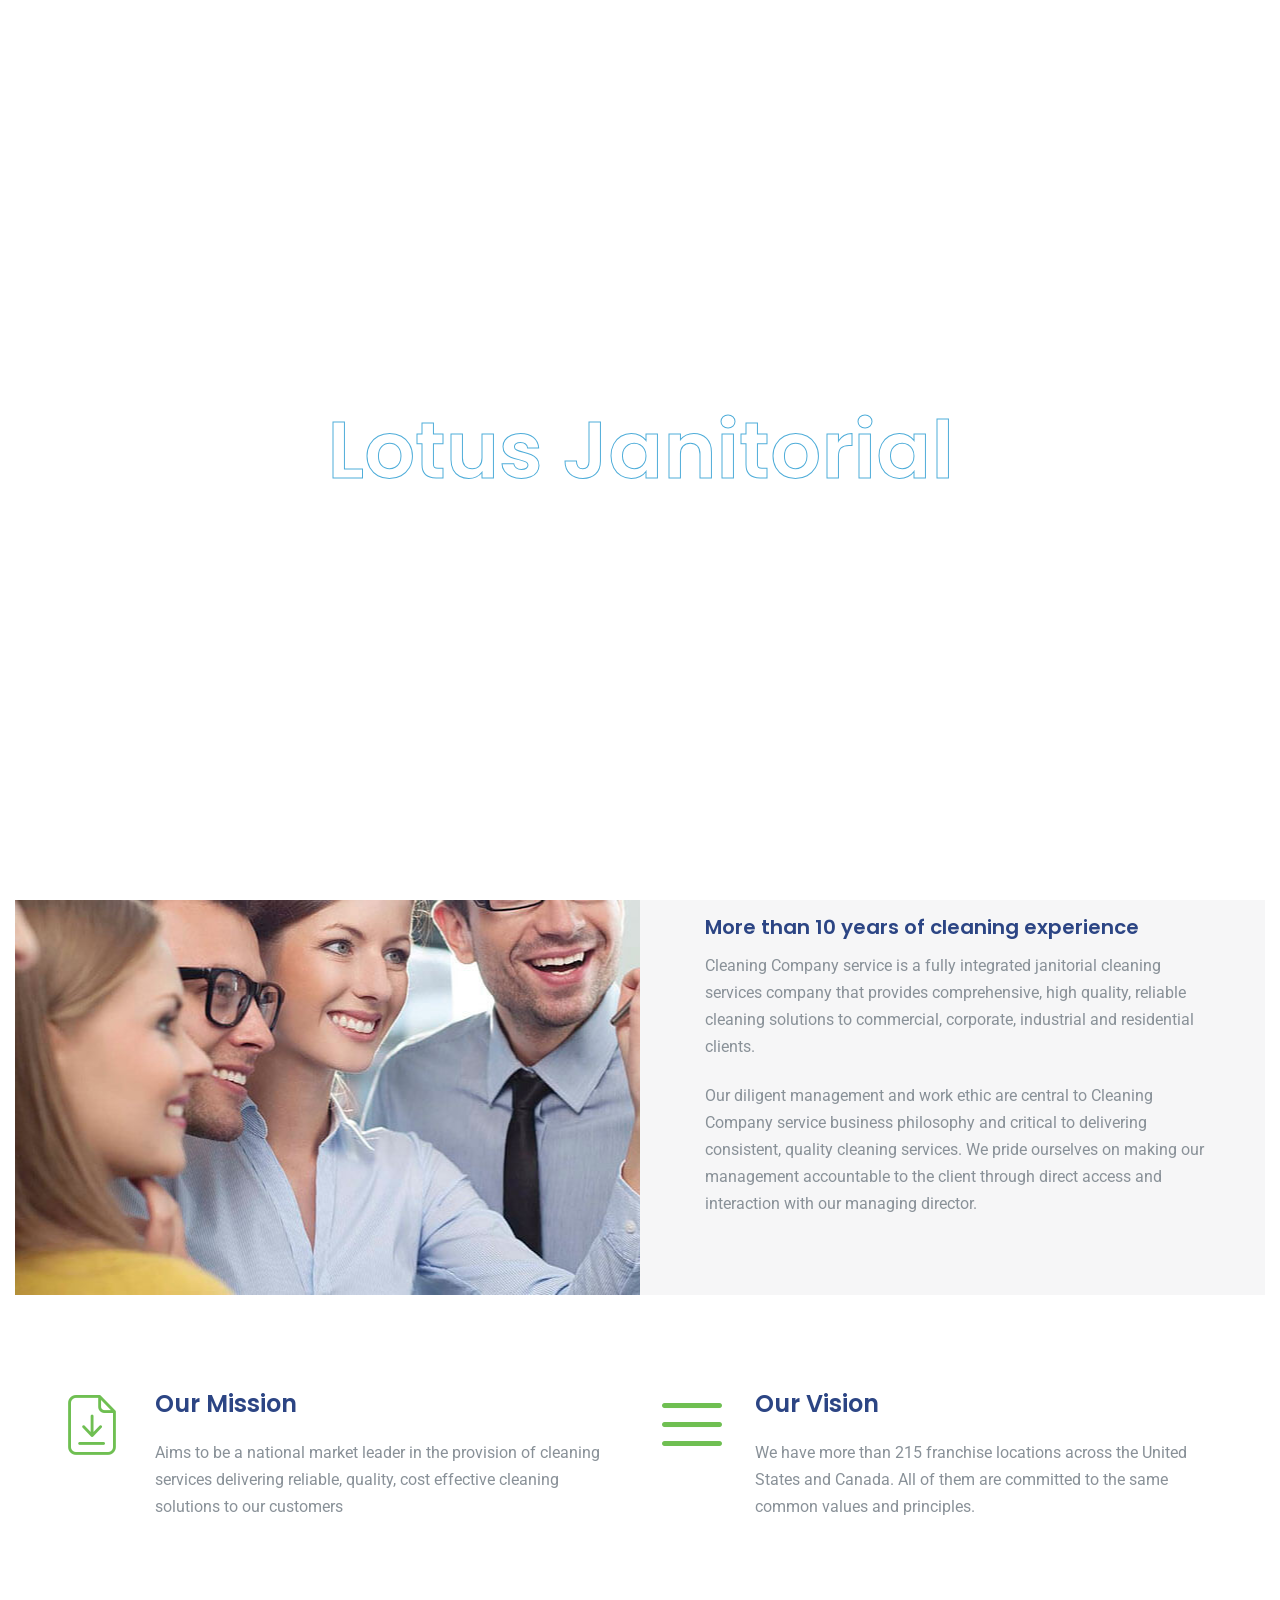
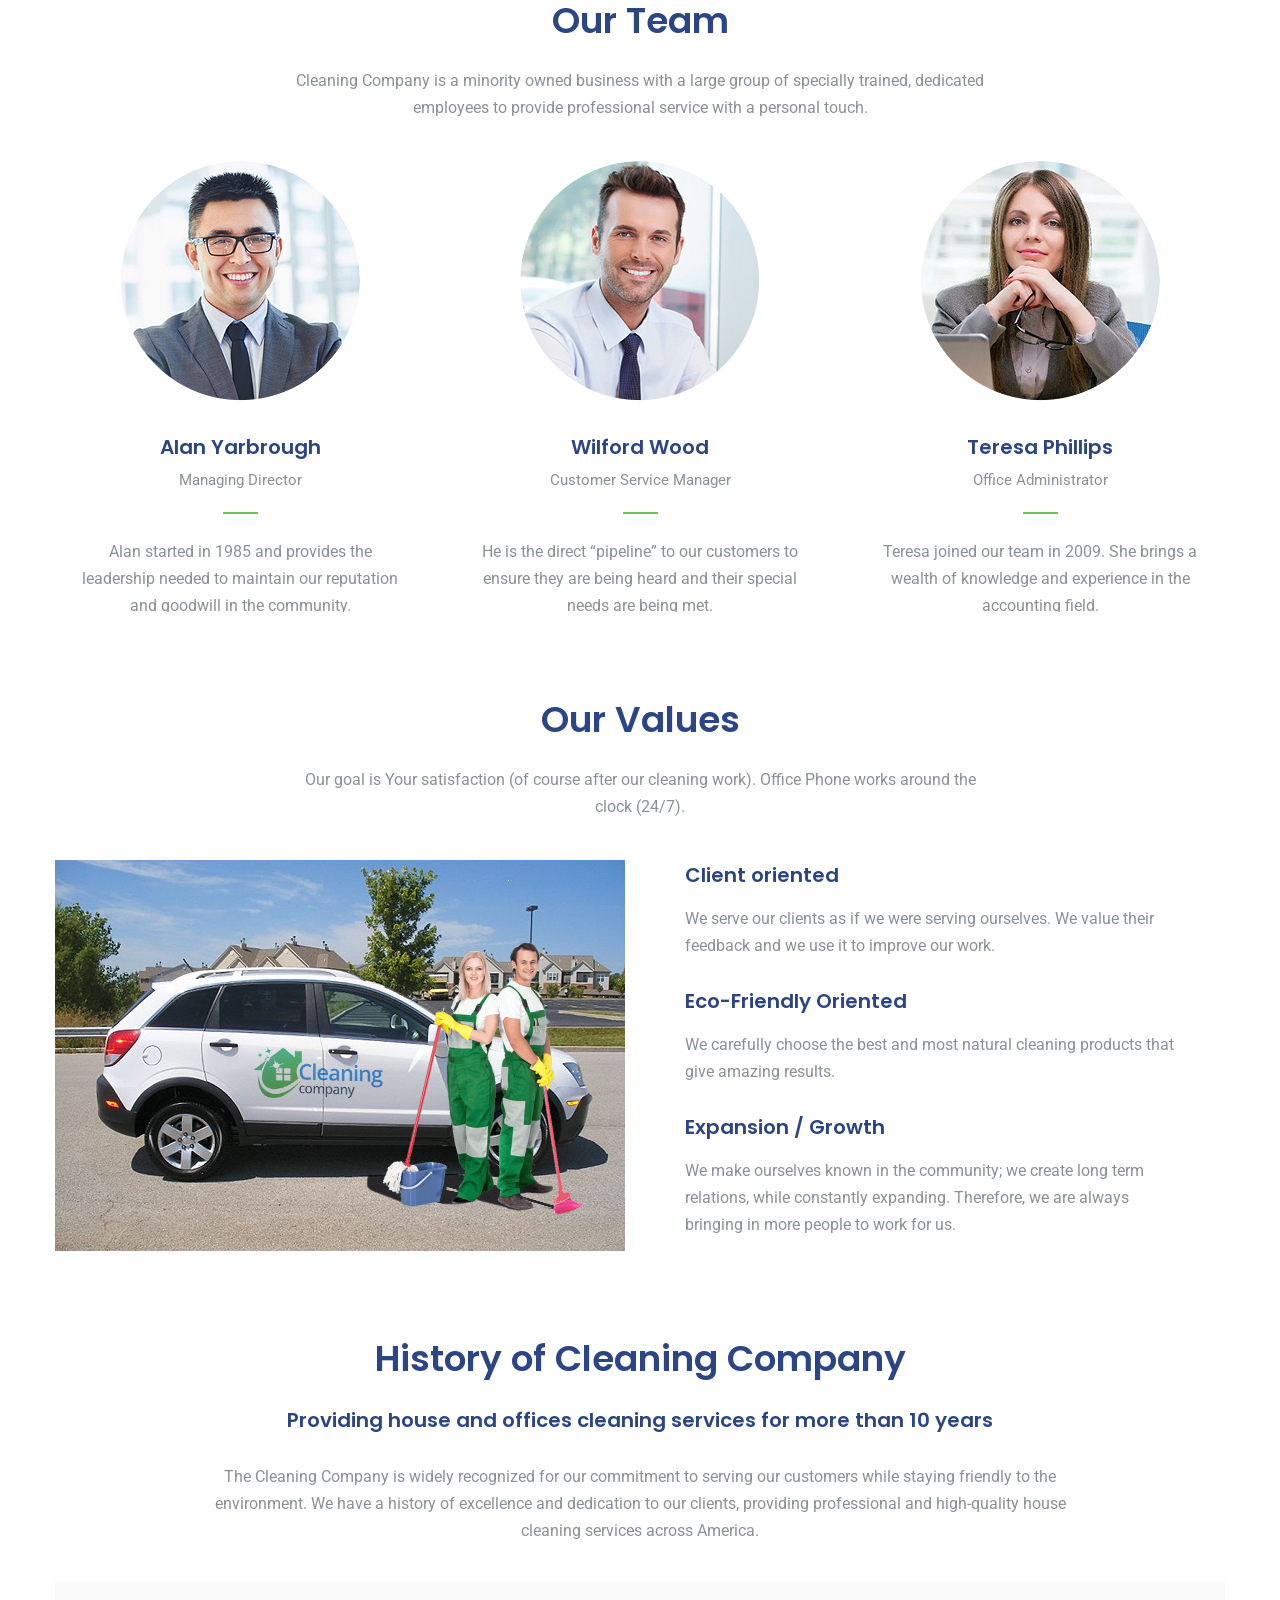
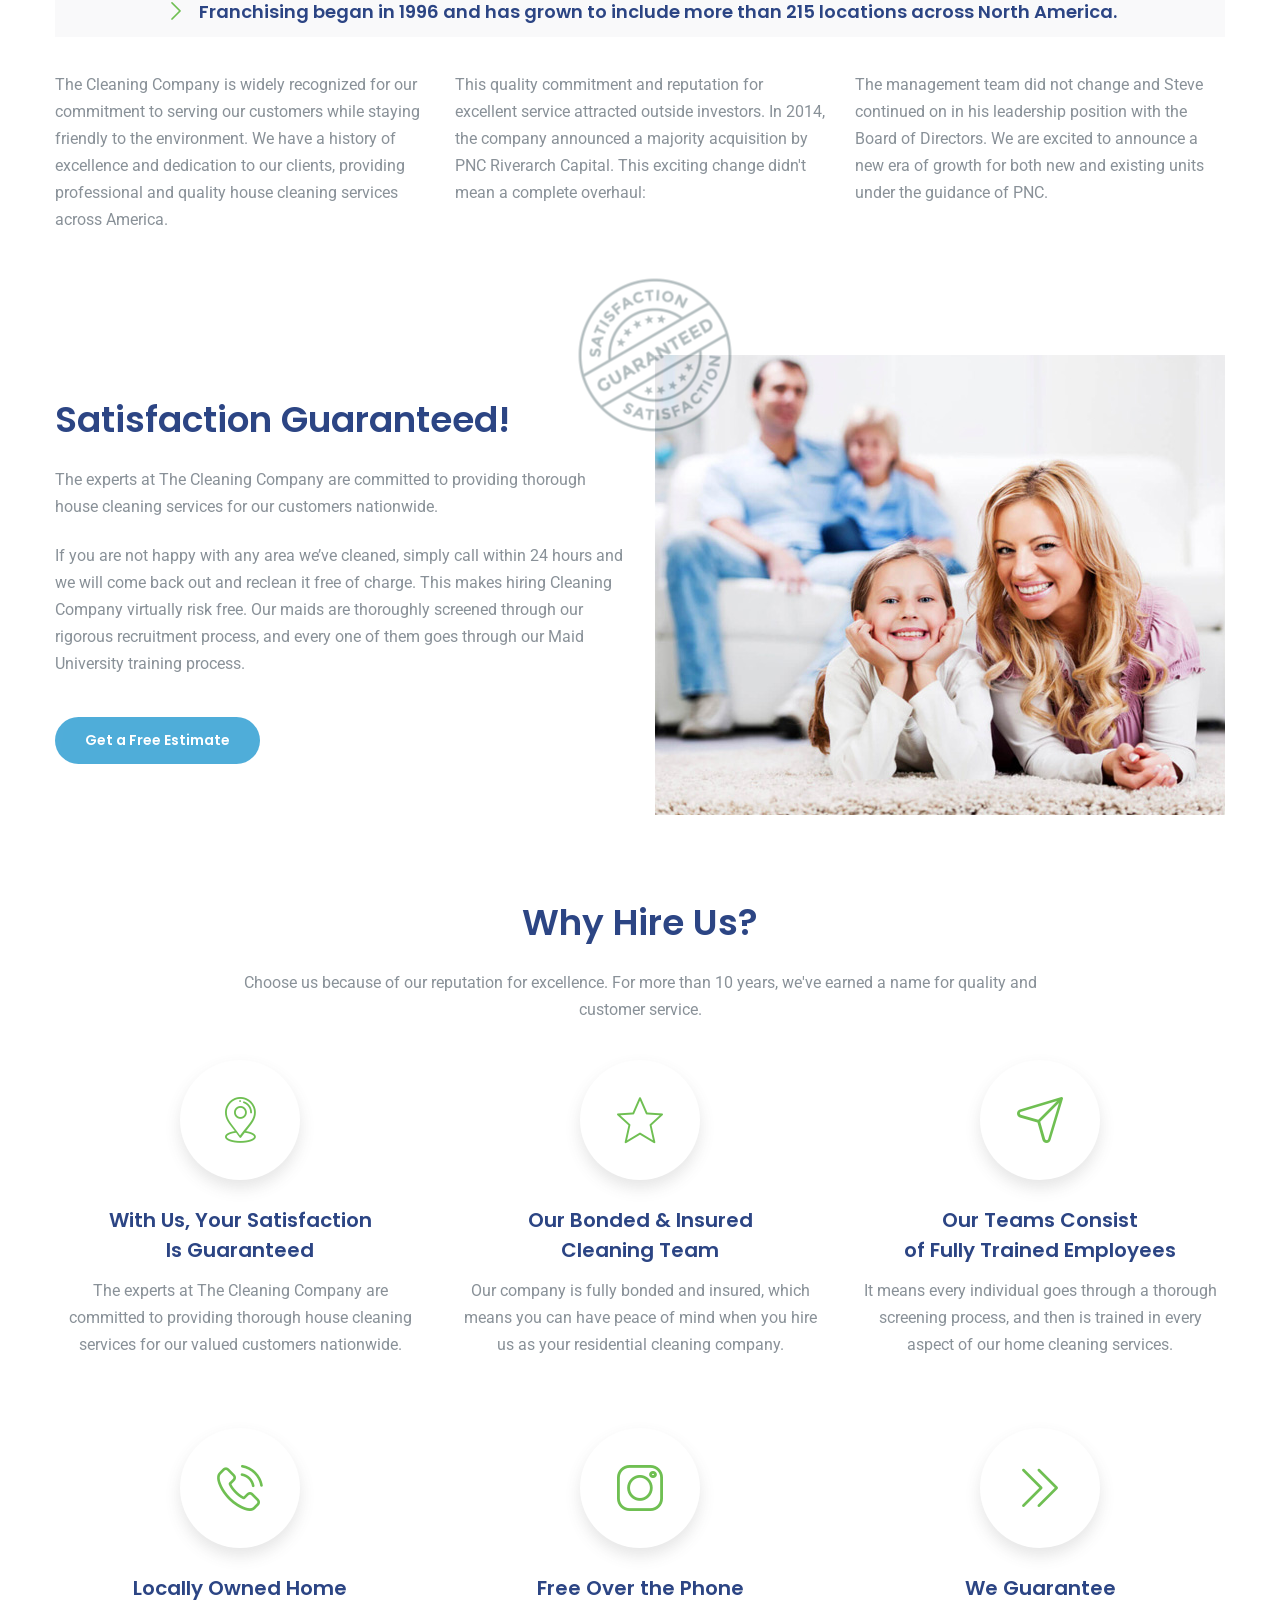
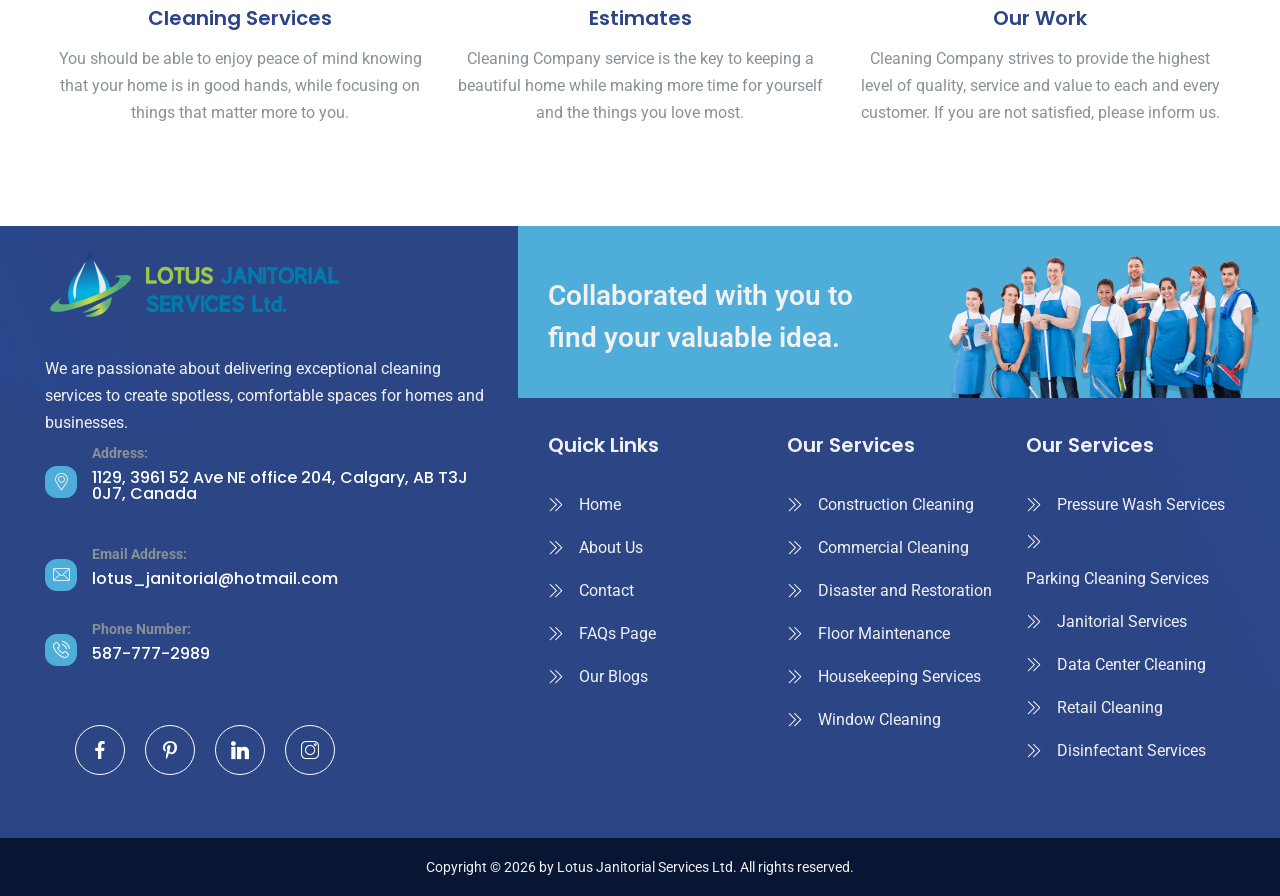
==== commit 75ef7a6b: "czxcz" ====
--- a/about.html
+++ b/about.html
@@ -66,7 +66,7 @@
 				</div>
 				<div class="page-header-topline-right">
 					<div class="quote-button-wrap">
-						<a href="contact.php" class="btn"><i class="icon icon-bell"></i>Get a Quote</a>
+						<a href="contact.html" class="btn"><i class="icon icon-bell"></i>Get a Quote</a>
 					</div>
 				</div>
 			</div>
@@ -74,34 +74,34 @@
 		<div class="page-header-top">
 			<div class="container">
 				<div class="logo">
-					<a href="index.php"><img src="images/logo.webp" alt=""></a>
+					<a href="index.html"><img src="images/logo.webp" alt=""></a>
 					<div class="shine"></div>
 				</div>
 				<div class="page-header-menu">
 					<div class="container">
 						<ul class="menu">
-							<li class="active"><a href="index.php">HOME<span class="arrow"></span></a></li>
-							<li><a href="about.php">About Us</span></a></li>
-							<li><a href="services.php">Our Services<span class="arrow"></span></a>
+							<li class="active"><a href="index.html">HOME<span class="arrow"></span></a></li>
+							<li><a href="about.html">About Us</span></a></li>
+							<li><a href="services.html">Our Services<span class="arrow"></span></a>
 								<ul class="sub-menu">
-									<li><a href="construction-cleaning.php">Construction Cleaning</a></li>
-									<li><a href="commercial-cleaning.php">Commercial Cleaning</a></li>
-									<li><a href="disaster-restoration-services.php">Disaster and Restoration Services</a></li>
-									<li><a href="floor-maintenance.php">Floor Maintenance</a></li>
-									<li><a href="housekeeping-services.php">Housekeeping Services</a></li>
-									<li><a href="window-cleaning.php">Window Cleaning</a></li>
-									<li><a href="pressure-wash-services.php">Pressure Wash Services</a></li>
-									<li><a href="parking-cleaning-services.php">Parking Cleaning Services</a></li>
-									<li><a href="janitorial-services.php">Janitorial Services</a></li>
-									<li><a href="data-center-cleaning.php">Data Center Cleaning</a></li>
-									<li><a href="retail-cleaning.php">Retail Cleaning</a></li>
-									<li><a href="disinfectant-services.php">Disinfectant Services</a></li>
+									<li><a href="construction-cleaning.html">Construction Cleaning</a></li>
+									<li><a href="commercial-cleaning.html">Commercial Cleaning</a></li>
+									<li><a href="disaster-restoration-services.html">Disaster and Restoration Services</a></li>
+									<li><a href="floor-maintenance.html">Floor Maintenance</a></li>
+									<li><a href="housekeeping-services.html">Housekeeping Services</a></li>
+									<li><a href="window-cleaning.html">Window Cleaning</a></li>
+									<li><a href="pressure-wash-services.html">Pressure Wash Services</a></li>
+									<li><a href="parking-cleaning-services.html">Parking Cleaning Services</a></li>
+									<li><a href="janitorial-services.html">Janitorial Services</a></li>
+									<li><a href="data-center-cleaning.html">Data Center Cleaning</a></li>
+									<li><a href="retail-cleaning.html">Retail Cleaning</a></li>
+									<li><a href="disinfectant-services.html">Disinfectant Services</a></li>
 								</ul>
                         	</li>
 							<!-- <li><a href="faq.html">FAQs</a></li> -->
-							<li><a href="gallery.php">Gallery</a></li>
-							<li><a href="blog.php">Blog</a></li>
-							<li><a href="contact.php">Contacts</a></li>
+							<li><a href="gallery.html">Gallery</a></li>
+							<li><a href="blog.html">Blog</a></li>
+							<li><a href="contact.html">Contacts</a></li>
 						</ul>
 					</div>
 				</div>
@@ -565,12 +565,12 @@
                                                 <div class="footer-widget__essential-links">
                                                     <h4 class="footer-widget__title">Our Services</h4>
                                                     <ul class="footer-widget__quick-links-list list-unstyled">
-                                                        <li><a href="construction-cleaning.php"><span class="icon-next"></span> Construction Cleaning</a></li>
-                                                        <li><a href="commercial-cleaning.php"><span class="icon-next"></span> Commercial Cleaning</a></li>
-                                                        <li><a href="disaster-restoration-services.php"><span class="icon-next"></span> Disaster and Restoration</a></li>
-                                                        <li><a href="floor-maintenance.php"><span class="icon-next"></span> Floor Maintenance</a></li>
-                                                        <li><a href="housekeeping-services.php"><span class="icon-next"></span> Housekeeping Services</a></li>
-                                                        <li><a href="window-cleaning.php"><span class="icon-next"></span> Window Cleaning</a></li>
+                                                        <li><a href="construction-cleaning.html"><span class="icon-next"></span> Construction Cleaning</a></li>
+                                                        <li><a href="commercial-cleaning.html"><span class="icon-next"></span> Commercial Cleaning</a></li>
+                                                        <li><a href="disaster-restoration-services.html"><span class="icon-next"></span> Disaster and Restoration</a></li>
+                                                        <li><a href="floor-maintenance.html"><span class="icon-next"></span> Floor Maintenance</a></li>
+                                                        <li><a href="housekeeping-services.html"><span class="icon-next"></span> Housekeeping Services</a></li>
+                                                        <li><a href="window-cleaning.html"><span class="icon-next"></span> Window Cleaning</a></li>
                                                     </ul>
                                                 </div>
                                             </div>
@@ -579,12 +579,12 @@
                                                     <h4 class="footer-widget__title">Our Services</h4>
                                                     <ul class="footer-widget__quick-links-list list-unstyled">
                                                         
-                                                        <li><a href="pressure-wash-services.php"><span class="icon-next"></span> Pressure Wash Services</a></li>
-                                                        <li><a href="parking-cleaning-services.php"><span class="icon-next"></span> Parking Cleaning Services</a></li>
-                                                        <li><a href="janitorial-services.php"><span class="icon-next"></span> Janitorial Services</a></li>
-                                                        <li><a href="data-center-cleaning.php"><span class="icon-next"></span> Data Center Cleaning</a></li>
-                                                        <li><a href="retail-cleaning.php"><span class="icon-next"></span> Retail Cleaning</a></li>
-                                                        <li><a href="disinfectant-services.php"><span class="icon-next"></span> Disinfectant Services</a></li>
+                                                        <li><a href="pressure-wash-services.html"><span class="icon-next"></span> Pressure Wash Services</a></li>
+                                                        <li><a href="parking-cleaning-services.html"><span class="icon-next"></span> Parking Cleaning Services</a></li>
+                                                        <li><a href="janitorial-services.html"><span class="icon-next"></span> Janitorial Services</a></li>
+                                                        <li><a href="data-center-cleaning.html"><span class="icon-next"></span> Data Center Cleaning</a></li>
+                                                        <li><a href="retail-cleaning.html"><span class="icon-next"></span> Retail Cleaning</a></li>
+                                                        <li><a href="disinfectant-services.html"><span class="icon-next"></span> Disinfectant Services</a></li>
                                                     </ul>
                                                 </div>
                                             </div>
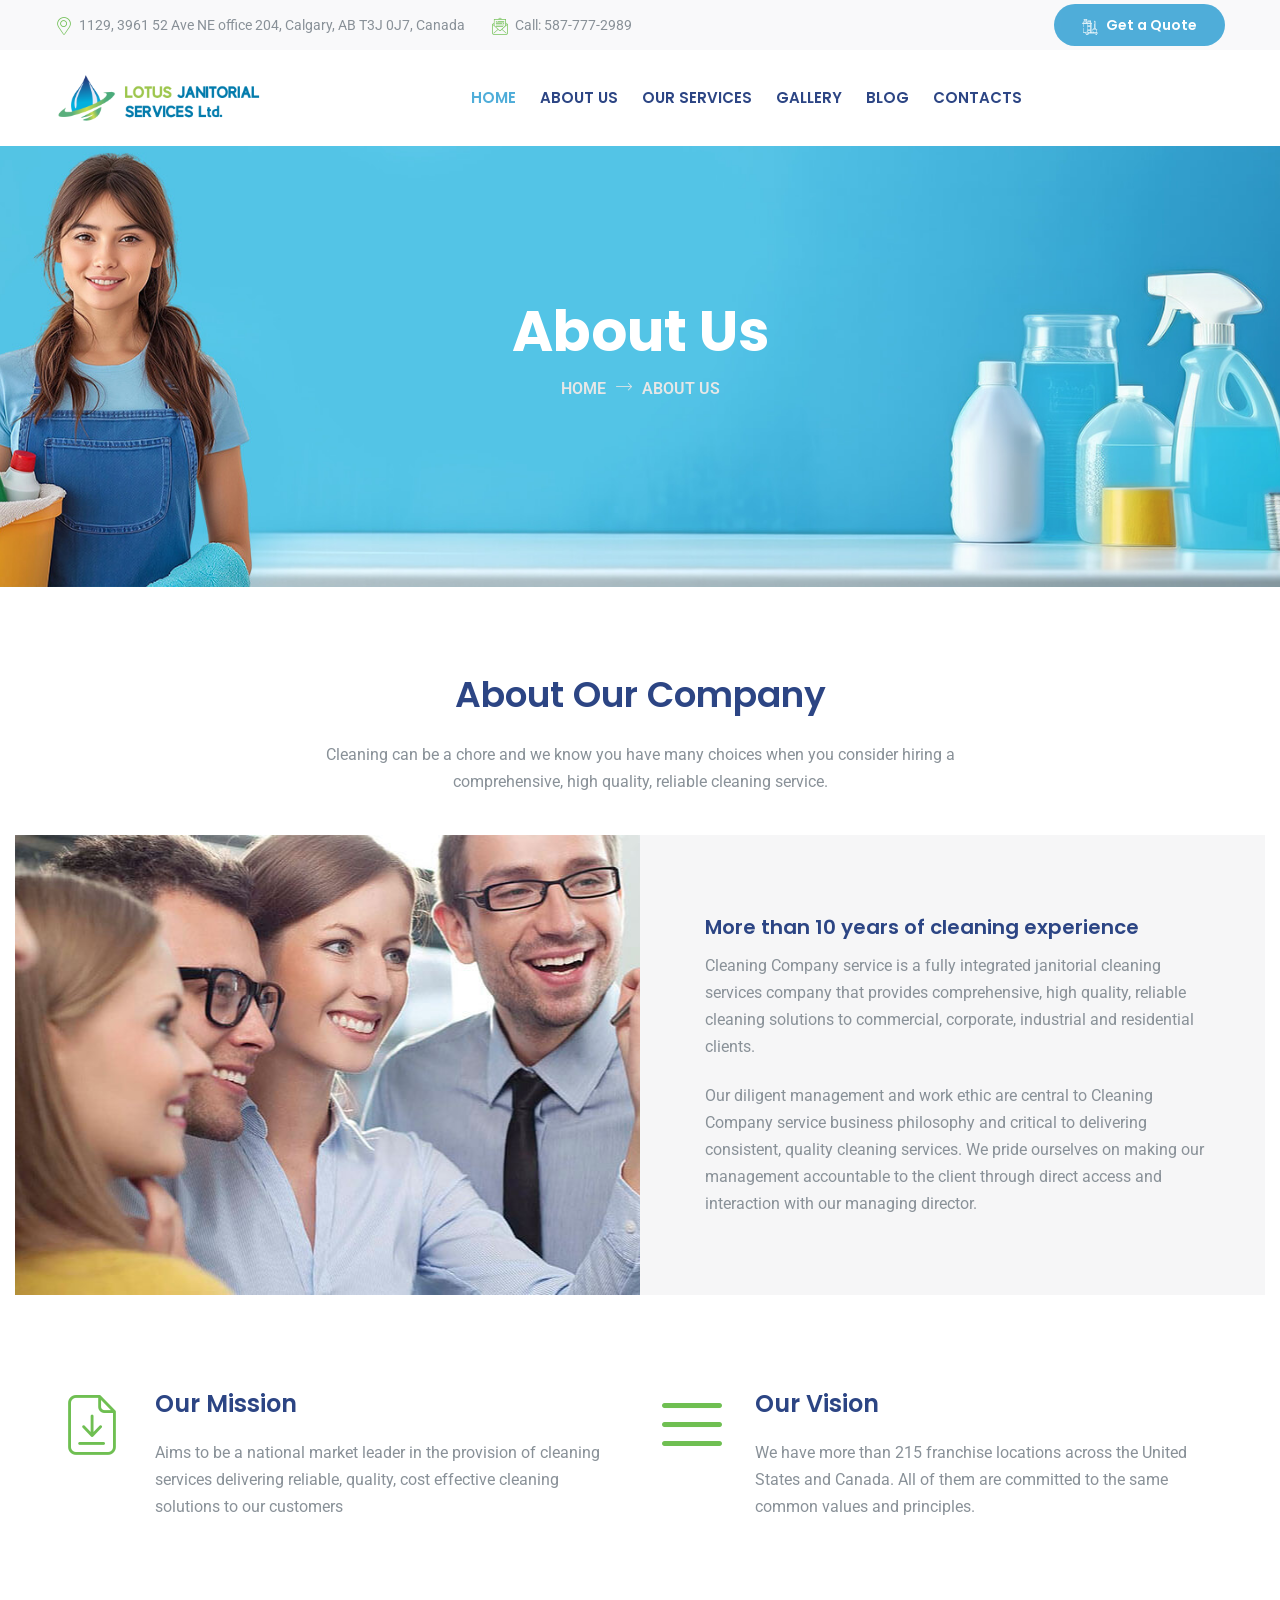
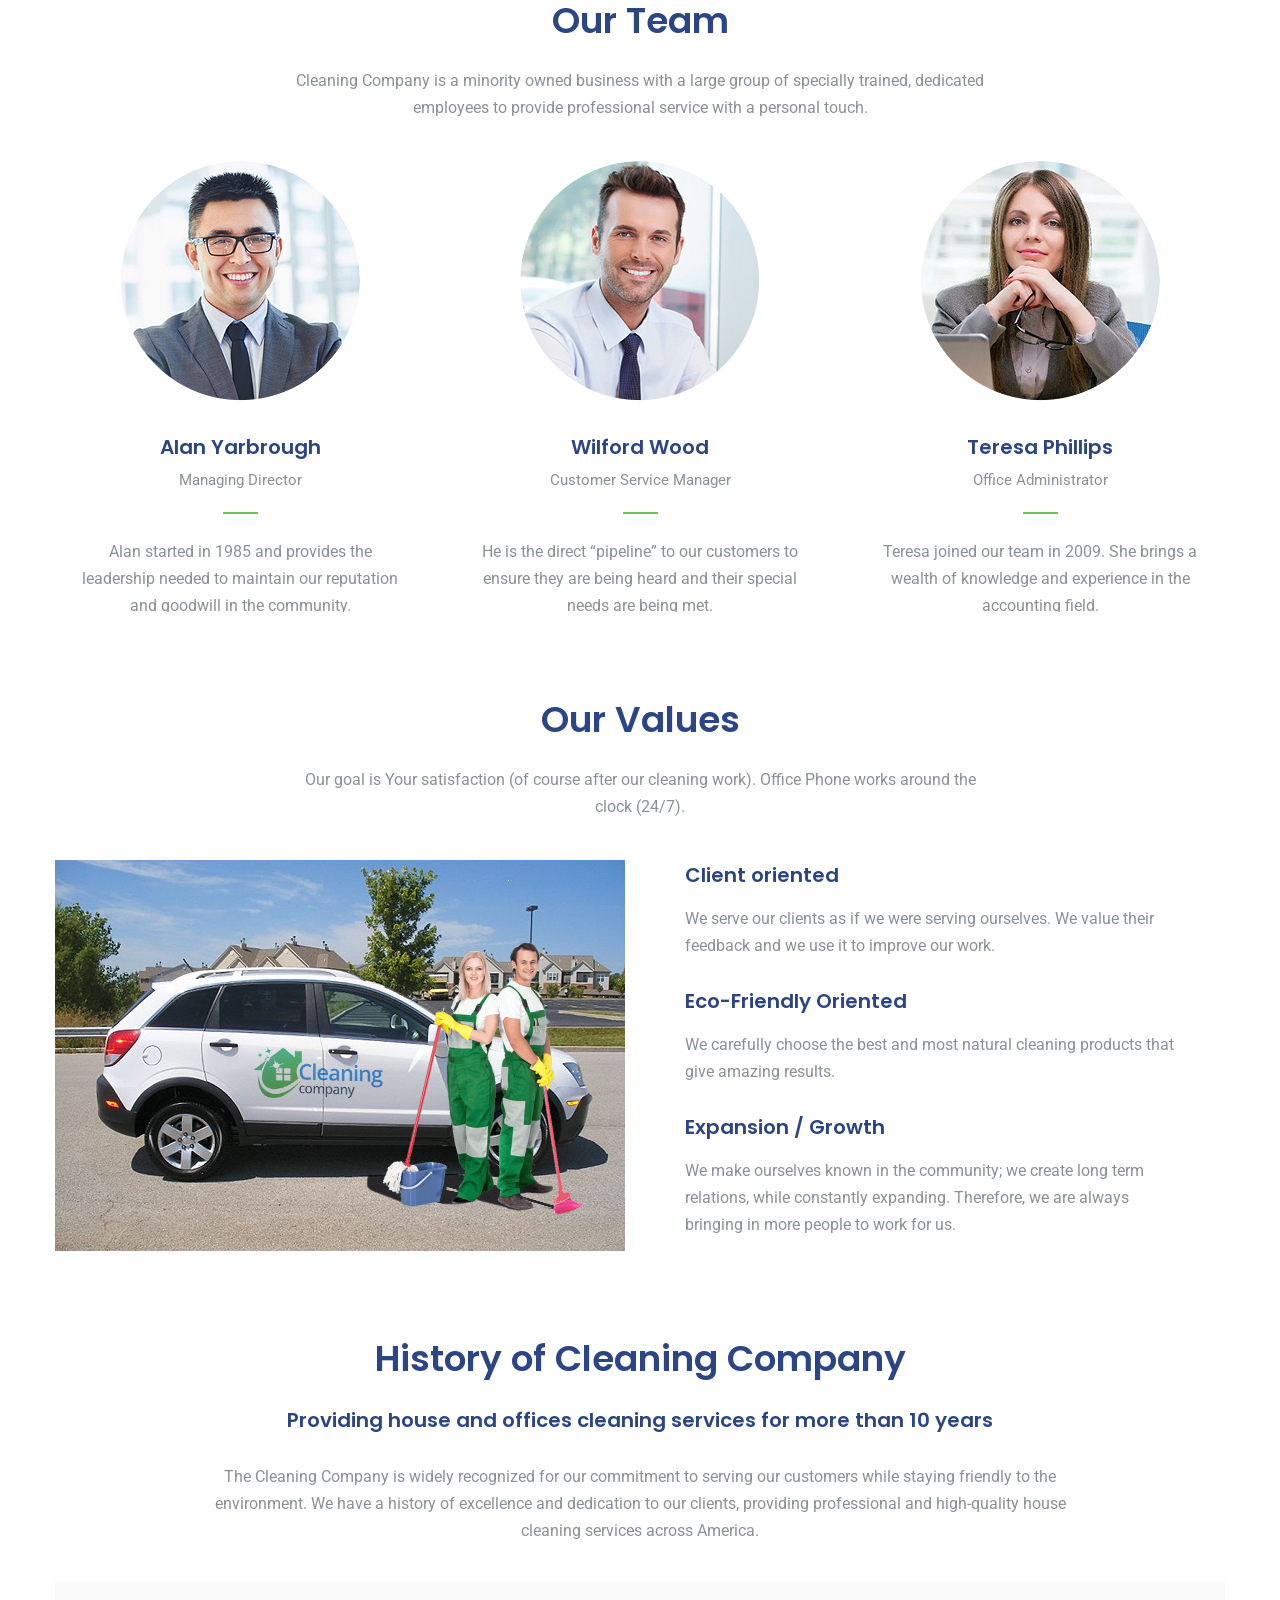
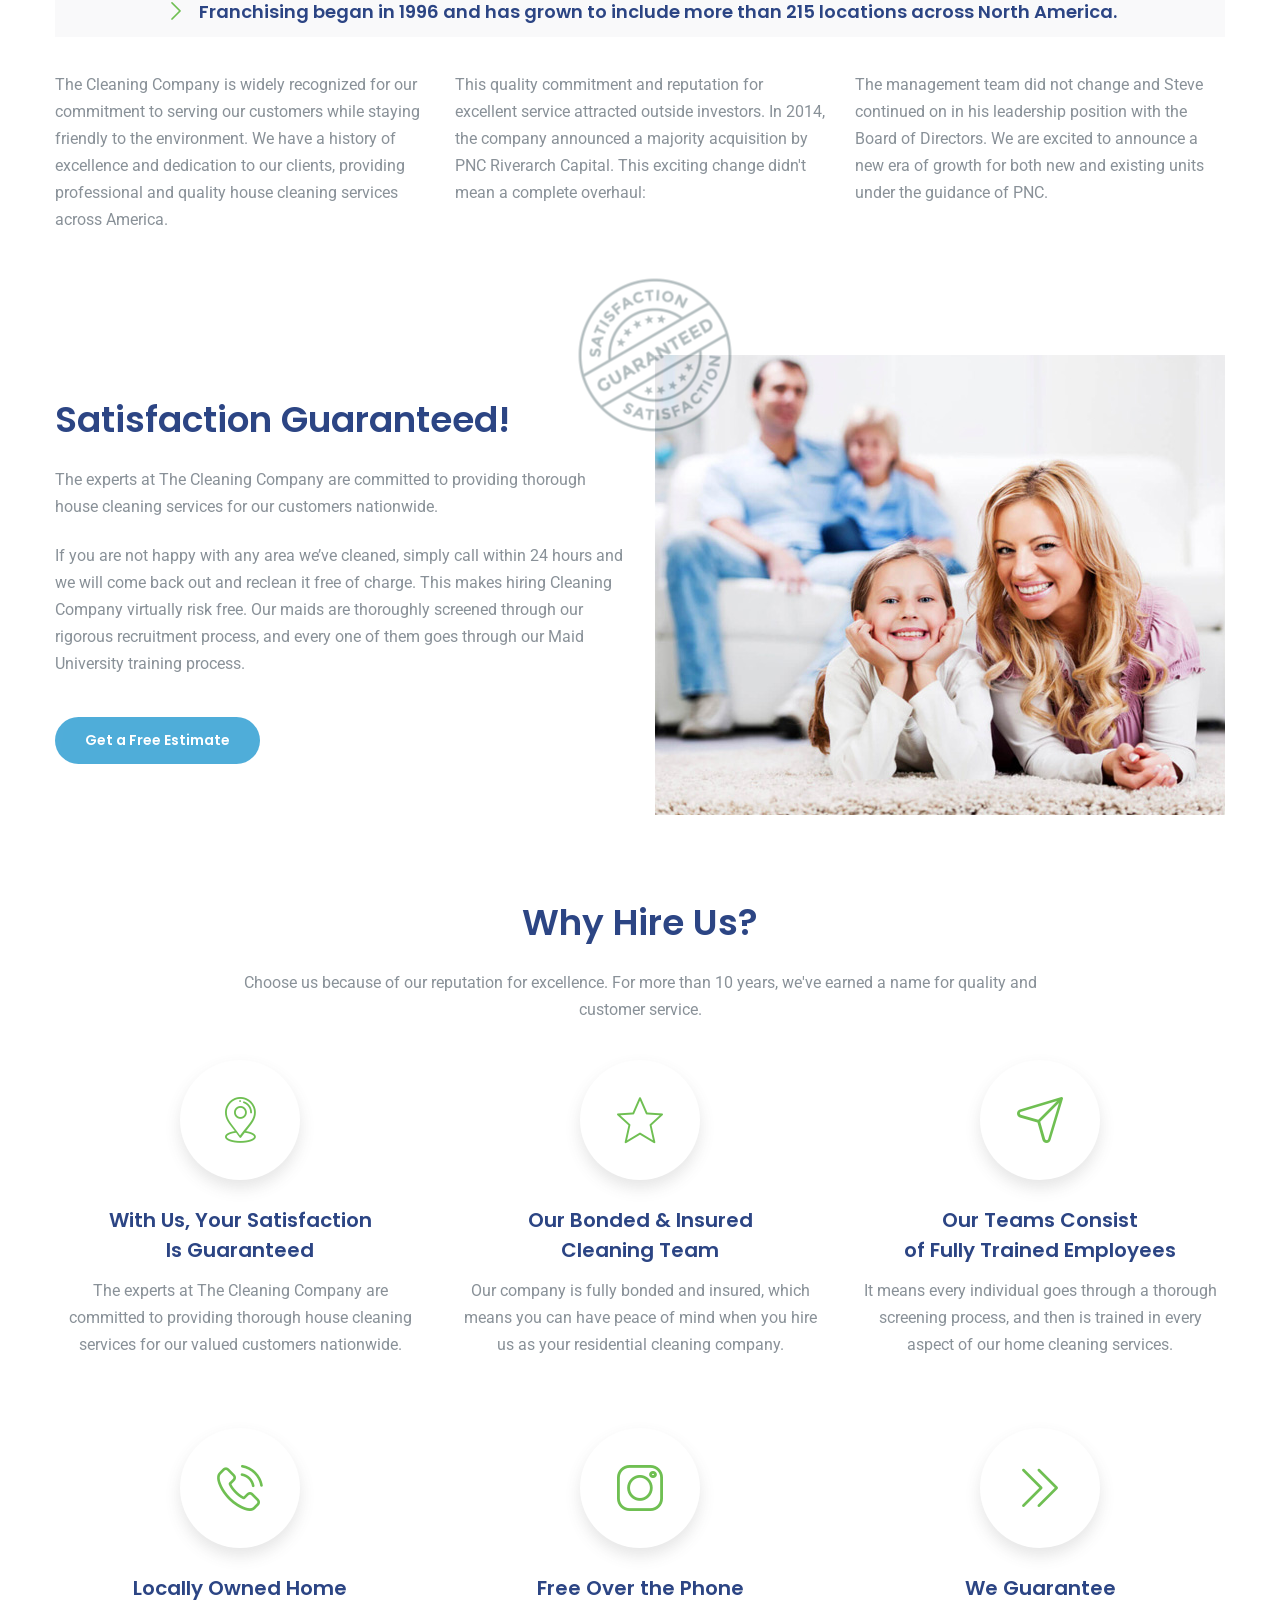
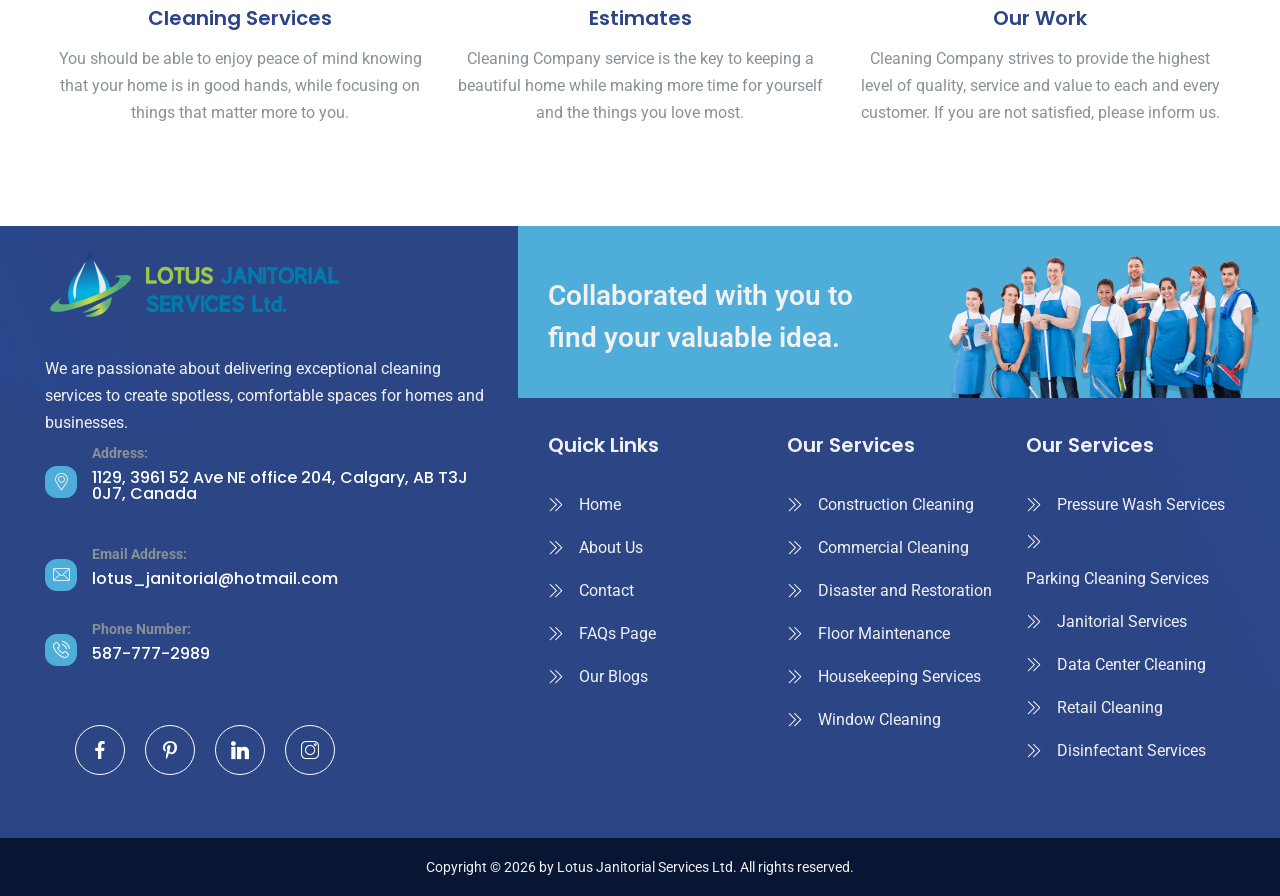
==== commit e56ee9b9: "changes" ====
--- a/about.html
+++ b/about.html
@@ -119,9 +119,6 @@
             </div>
             <div class="container">
                 <div class="page-header__inner">
-                    <div class="page-header__img-1">
-                        <img src="images/page-header-img-1.jpg" alt="">
-                    </div>
                     <h2>About Us</h2>
                     <div class="thm-breadcrumb__box">
                         <ul class="thm-breadcrumb list-unstyled">
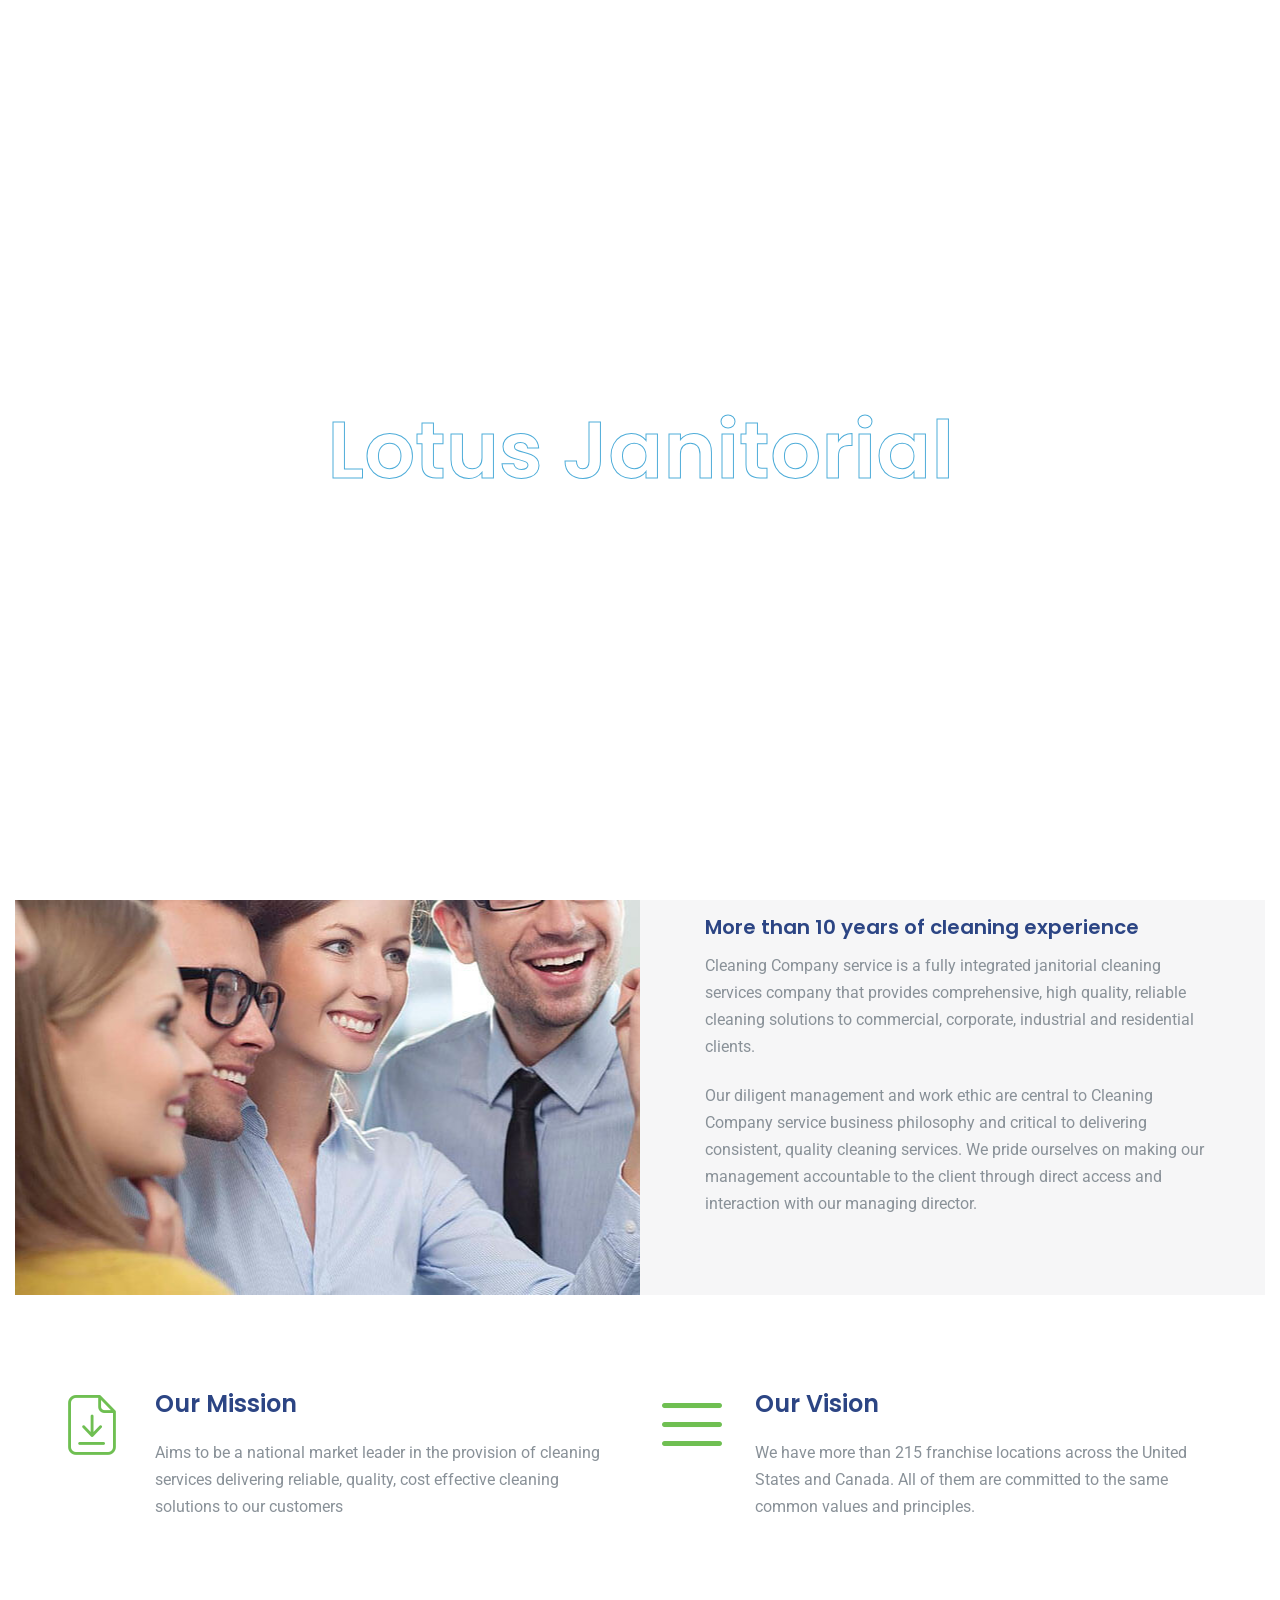
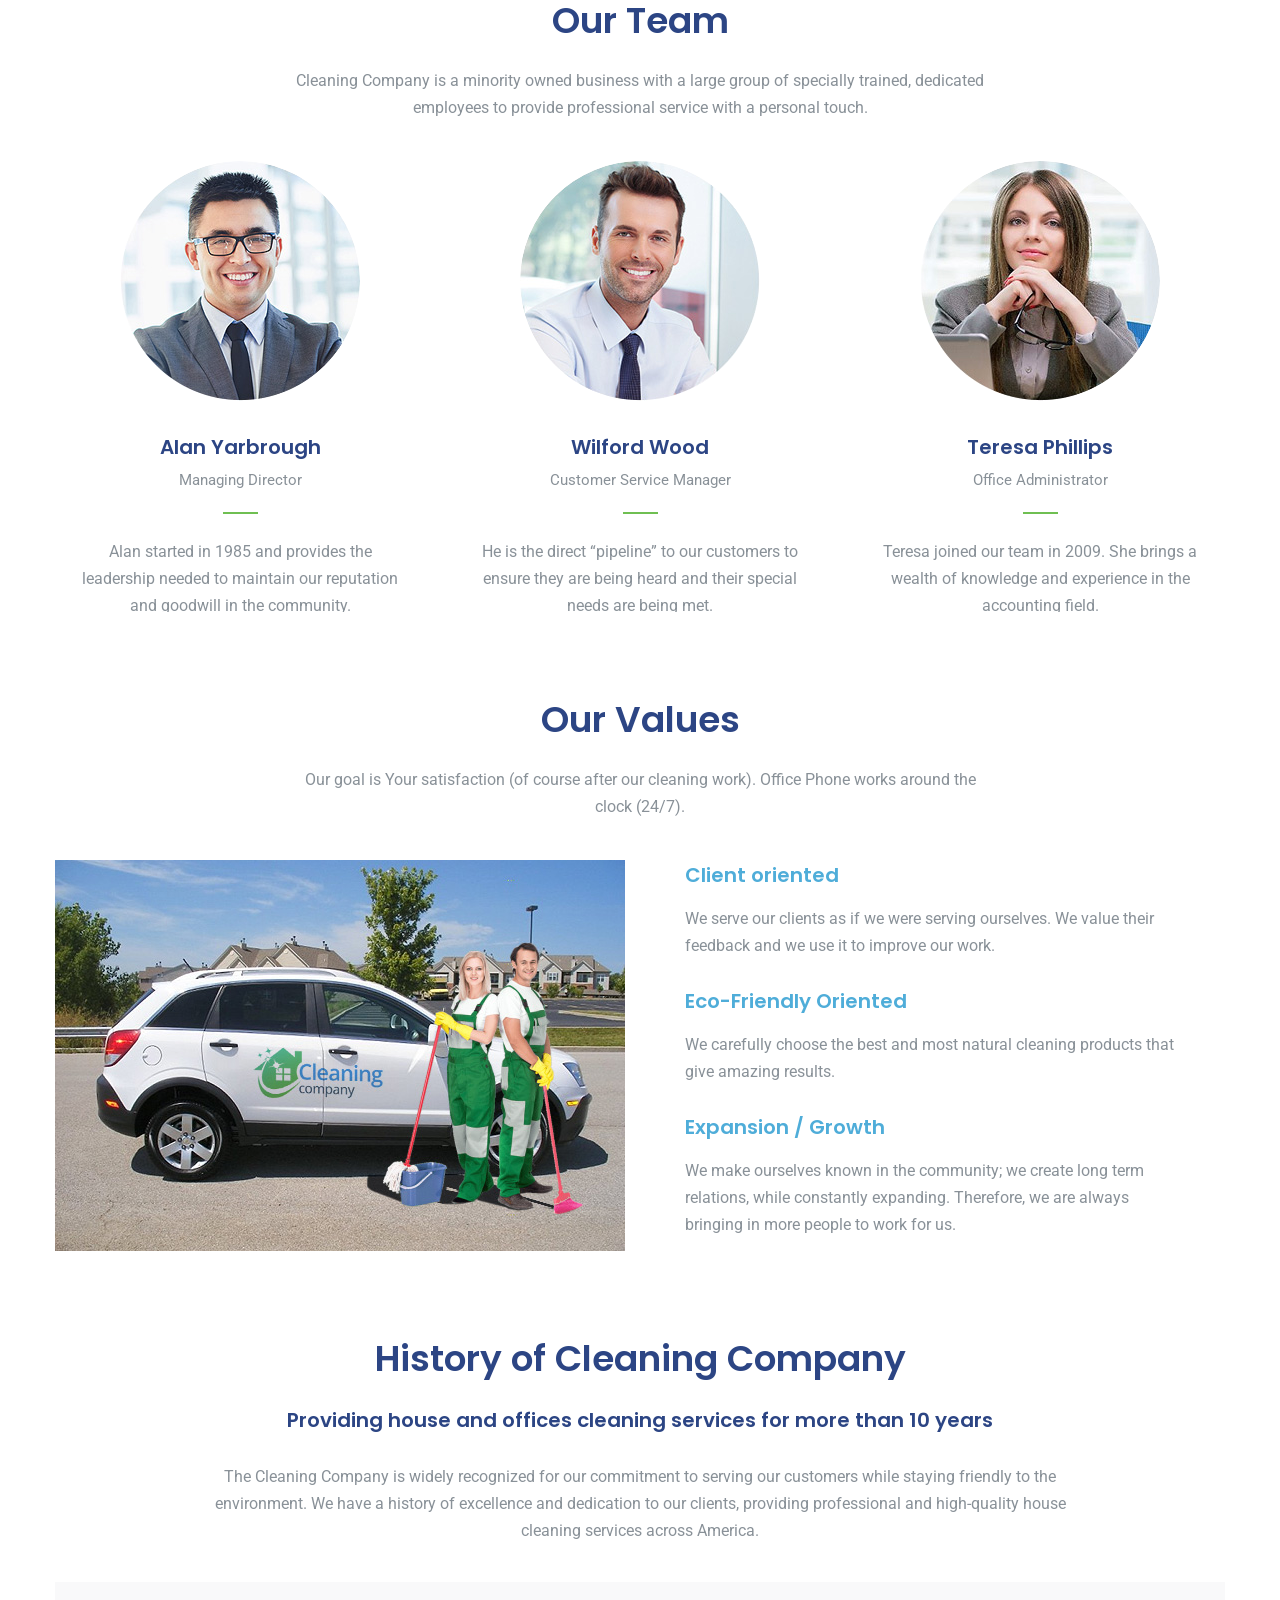
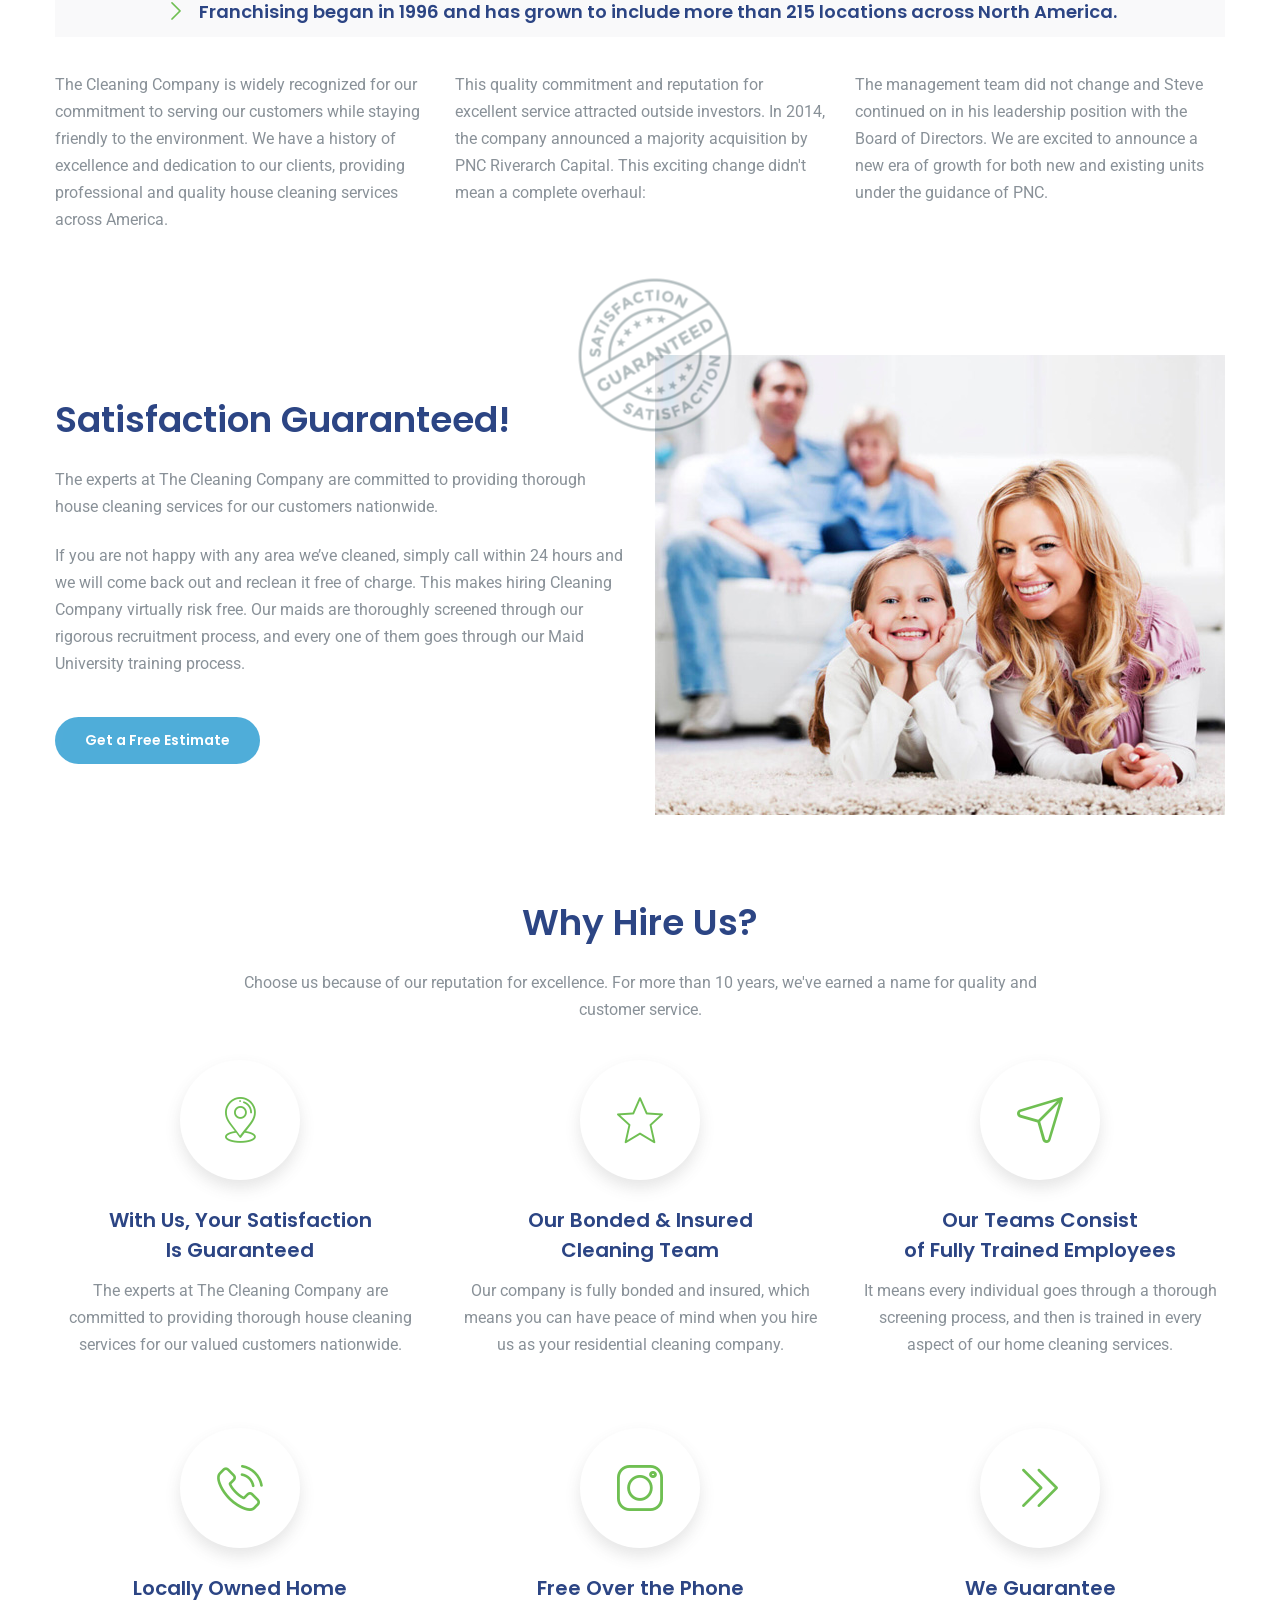
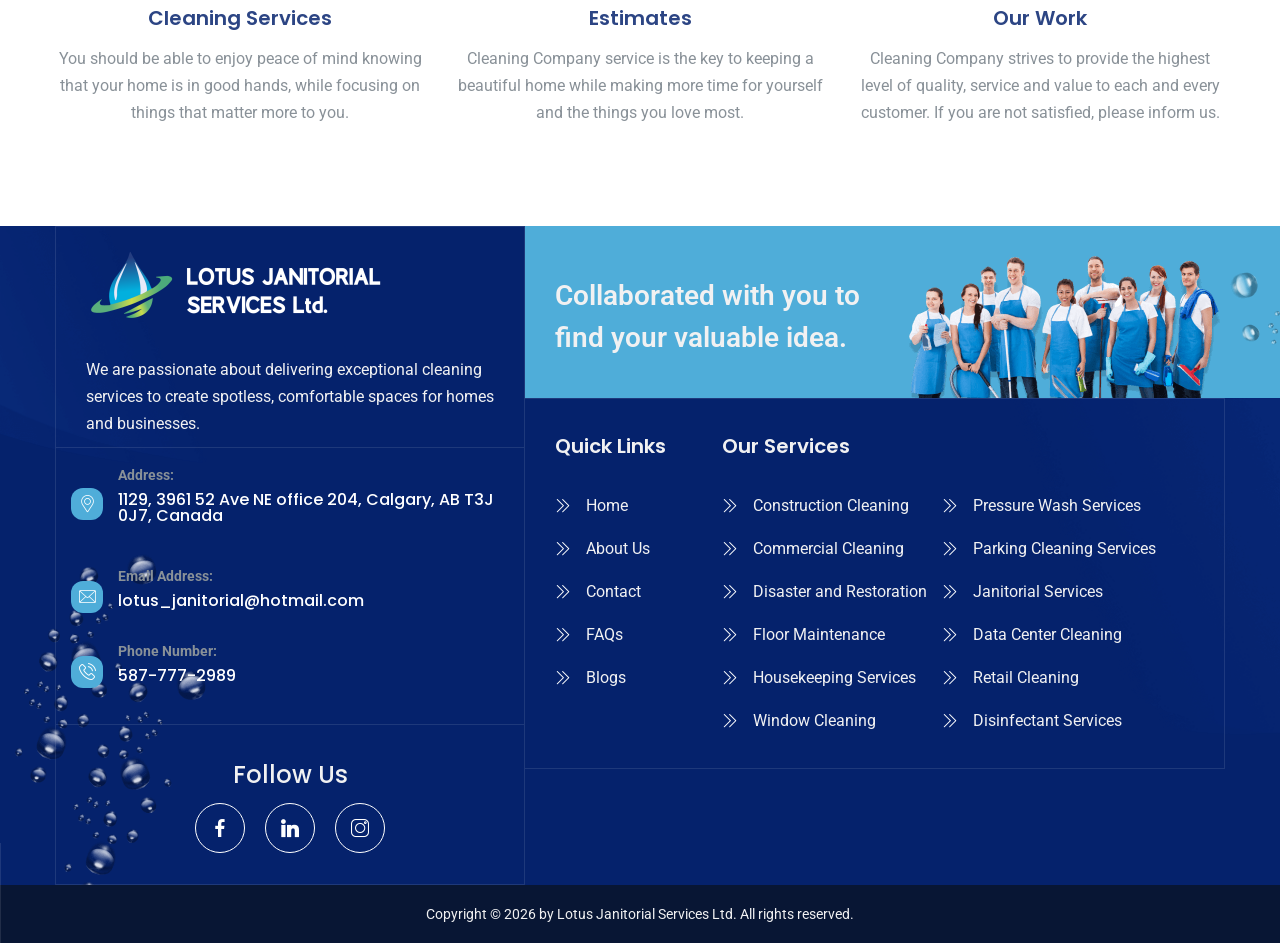
==== commit 8421a56f: "modify html" ====
--- a/about.html
+++ b/about.html
@@ -5,7 +5,7 @@
 	<meta http-equiv="X-UA-Compatible" content="IE=edge">
 	<meta name="viewport" content="width=device-width, initial-scale=1">
 
-	<title>ProClena - Home Page</title>
+	<title>Lotus Janitrorial Services Ltd.</title>
 
 	<!-- Vendors -->
 	<link href="css/vendor/bootstrap.min.css" rel="stylesheet">
@@ -65,6 +65,11 @@
 					</div>
 				</div>
 				<div class="page-header-topline-right">
+					<ul class="social-list">
+						<li><a href="#"><span class="icon-facebook-app-symbol"></a></li>
+						<li><a href="#"><span class="icon-linkedin-big-logo"></span></a></li>
+						<li><a href="#"><span class="icon-instagram"></span></a></li>
+					</ul>
 					<div class="quote-button-wrap">
 						<a href="contact.html" class="btn"><i class="icon icon-bell"></i>Get a Quote</a>
 					</div>
@@ -98,8 +103,7 @@
 									<li><a href="disinfectant-services.html">Disinfectant Services</a></li>
 								</ul>
                         	</li>
-							<!-- <li><a href="faq.html">FAQs</a></li> -->
-							<li><a href="gallery.html">Gallery</a></li>
+							<li><a href="faq.html">FAQs</a></li>
 							<li><a href="blog.html">Blog</a></li>
 							<li><a href="contact.html">Contacts</a></li>
 						</ul>
@@ -393,79 +397,15 @@
 		<!--/About Text block with icons -->
 	</main>
 	<!-- Footer -->
-	<!-- <footer class="page-footer page-footer--style2">
-		<div class="container">
-			<div class="page-footer-content row">
-				<div class="col-sm-4">
-					<div class="footer-ribbon"><img src="images/footer-ribbon.png" alt=""></div>
-					<div class="page-footer-text">
-						<p>We use natural and eco-friendly cleaning products and have a customer satisfaction guarantee.</p>
-					</div>
-					<h4>Newsletter</h4>
-					<form action="#" class="form-newsletter">
-						<div class="newsletter-input-row">
-							<input type="text" class="form-control" placeholder="Email address">
-							<button type="button"><i class="icon-letter"></i></button>
-						</div>
-					</form>
-				</div>
-				<div class="col-sm-4">
-					<h4>Cleaning Services</h4>
-					<ul class="marker-list">
-						<li><a href="service-page-1.html">Apartment Cleaning</a></li>
-						<li><a href="service-page-8.html">Commercial Cleaning</a></li>
-						<li><a href="service-page-9.html">Residential Cleaning</a></li>
-						<li><a href="service-page-3.html">Move In / Move Out Cleaning Services</a></li>
-						<li><a href="service-page-7.html">Window Cleaning</a></li>
-						<li><a href="service-page-6.html">Carper Cleaning</a></li>
-						<li><a href="service-page-5.html">After Renovation</a></li>
-					</ul>
-				</div>
-				<div class="col-sm-4">
-					<h4>Contact Information</h4>
-					<div class="page-footer-info">
-						<i class="icon icon-location"></i>3261 Anmoore Road Brooklyn, NY 11230
-					</div>
-					<div class="page-footer-info">
-						<i class="icon icon-phone"></i><span class="text-nowrap">800-123-4567,</span> <span class="text-nowrap">Fax: 718-724-3312</span>
-					</div>
-					<div class="page-footer-info">
-						<i class="icon icon-letter"></i><a href="mailto:officeone@youremail.com">officeone@youremail.com</a>
-					</div>
-					<div class="page-footer-info">
-						<i class="icon icon-clock1"></i>Mon-Fri: 9:00 am – 5:00 pm
-						<br> Sat-Sun: 11:00 am – 16:00 pm
-					</div>
-					<div class="btn-wrap"><a href="order-form.html" class="btn animation" data-animation="tada">Get a Free Estimate</a></div>
-				</div>
-			</div>
-		</div>
-		<div class="page-footer-bottomline">
-			<div class="container">
-				<div class="page-footer-bottomline-left">
-					<div class="footer-copyright">© 2019 ProClena. Privacy Policy</div>
-				</div>
-				<div class="page-footer-bottomline-right">
-					<ul class="social-list">
-						<li><a href="#"><i class="icon-facebook-logo1"></i></a></li>
-						<li><a href="#"><i class="icon-twitter-logo1"></i></a></li>
-						<li><a href="#"><i class="icon-instagram-logo1"></i></a></li>
-					</ul>
-				</div>
-			</div>
-		</div>
-		<div class="backToTop js-backToTop">
-			<i class="icon icon-right-arrow"></i>
-		</div>
-	</footer> -->
+	
 <!--Site Footer Start-->
         <footer class="site-footer">
             <div class="site-footer__shape-bg float-bob-y"
                 style="background-image: url(images/site-footer-shpae-bg.png);"></div>
             <div class="site-footer__shape-2 img-bounce">
-                <img src="assets/images/shapes/site-footer-shape-2.png" alt="">
+                <img src="images/site-footer-shape-2.png" alt="">
             </div>
-            <div class="container-fluid">
+            <div class="container">
                 <div class="site-footer__inner">
                     <div class="site-footer__top">
                         <div class="row">
@@ -474,7 +414,7 @@
                                     <div class="site-footer__logo-box">
                                         <div class="site-footer__logo">
                                             <a href="index.html"><img
-                                                    src="images/logo.webp" alt=""></a>
+                                                    src="images/footer-logo.png" alt=""></a>
                                         </div>
                                         <p class="site-footer__text-1">We are passionate about delivering exceptional
                                             cleaning services to create spotless, comfortable spaces for homes and
@@ -513,22 +453,24 @@
                                                 </div>
                                             </li>
                                         </ul>
+										</div>
                                         <div class="site-footer__social-box">
+											<h4 class="site-footer__social-title">Follow Us</h4>
                                             <div class="site-footer__social">
                                                 <a href="#"><span class="icon-facebook-app-symbol"></span></a>
-                                                <a href="#"><span class="icon-pinterest"></span></a>
+                                                <!-- <a href="#"><span class="icon-pinterest"></span></a> -->
                                                 <a href="#"><span class="icon-linkedin-big-logo"></span></a>
                                                 <a href="#"><span class="icon-instagram"></span></a>
                                             </div>
                                         </div>
-                                    </div>
+                                    
                                 </div>
                             </div>
                             <div class="col-lg-7">
                                 <div class="site-footer__top-right">
                                     <div class="site-footer__top-right-heading-box">
                                         <div class="site-footer__shape-1 float-bob-x">
-                                            <img src="assets/images/shapes/site-footer-shape-1.png" alt="">
+                                            <img src="images/site-footer-shape-1.png" alt="">
                                         </div>
                                         <h3 class="site-footer__top-right-heading-title">Collaborated with you to <br>
                                             find your valuable idea.</h3>
@@ -539,7 +481,7 @@
                                     </div>
                                     <div class="site-footer__widget-box">
                                         <div class="row">
-                                            <div class="col-xl-4 col-lg-4 col-md-4">
+                                            <div class="col-xl-2 col-lg-3 col-md-4">
                                                 <div class="footer-widget__quick-links">
                                                     <h4 class="footer-widget__title">Quick Links</h4>
                                                     <ul class="footer-widget__quick-links-list list-unstyled">
@@ -548,75 +490,43 @@
                                                         </li>
                                                         <li><a href="about.html"> <span class="icon-next"></span> About
                                                                 Us</a></li>
+														
                                                         <li><a href="contact.html"> <span class="icon-next"></span>
                                                                 Contact</a></li>
                                                         <li><a href="faq.html"> <span class="icon-next"></span> FAQs
-                                                                Page</a>
+                                                                </a>
                                                         </li>
                                                         <li><a href="blog.html"> <span class="icon-next"></span>
-                                                                Our Blogs</a></li>
+                                                                Blogs</a></li>
                                                     </ul>
                                                 </div>
                                             </div>
-                                            <div class="col-xl-4 col-lg-4 col-md-4">
+                                            <div class="col-xl-10 col-lg-9 col-md-4">
                                                 <div class="footer-widget__essential-links">
                                                     <h4 class="footer-widget__title">Our Services</h4>
-                                                    <ul class="footer-widget__quick-links-list list-unstyled">
-                                                        <li><a href="construction-cleaning.html"><span class="icon-next"></span> Construction Cleaning</a></li>
-                                                        <li><a href="commercial-cleaning.html"><span class="icon-next"></span> Commercial Cleaning</a></li>
-                                                        <li><a href="disaster-restoration-services.html"><span class="icon-next"></span> Disaster and Restoration</a></li>
-                                                        <li><a href="floor-maintenance.html"><span class="icon-next"></span> Floor Maintenance</a></li>
-                                                        <li><a href="housekeeping-services.html"><span class="icon-next"></span> Housekeeping Services</a></li>
-                                                        <li><a href="window-cleaning.html"><span class="icon-next"></span> Window Cleaning</a></li>
-                                                    </ul>
-                                                </div>
-                                            </div>
-                                            <div class="col-xl-4 col-lg-4 col-md-4">
-                                                <div class="footer-widget__services-links">
-                                                    <h4 class="footer-widget__title">Our Services</h4>
-                                                    <ul class="footer-widget__quick-links-list list-unstyled">
-                                                        
-                                                        <li><a href="pressure-wash-services.html"><span class="icon-next"></span> Pressure Wash Services</a></li>
-                                                        <li><a href="parking-cleaning-services.html"><span class="icon-next"></span> Parking Cleaning Services</a></li>
-                                                        <li><a href="janitorial-services.html"><span class="icon-next"></span> Janitorial Services</a></li>
-                                                        <li><a href="data-center-cleaning.html"><span class="icon-next"></span> Data Center Cleaning</a></li>
-                                                        <li><a href="retail-cleaning.html"><span class="icon-next"></span> Retail Cleaning</a></li>
-                                                        <li><a href="disinfectant-services.html"><span class="icon-next"></span> Disinfectant Services</a></li>
-                                                    </ul>
+													<div class="d-flex flex-wrap justify-content-between">
+														<ul class="footer-widget__quick-links-list list-unstyled">
+															<li><a href="construction-cleaning.html"><span class="icon-next"></span> Construction Cleaning</a></li>
+															<li><a href="commercial-cleaning.html"><span class="icon-next"></span> Commercial Cleaning</a></li>
+															<li><a href="disaster-restoration-services.html"><span class="icon-next"></span> Disaster and Restoration</a></li>
+															<li><a href="floor-maintenance.html"><span class="icon-next"></span> Floor Maintenance</a></li>
+															<li><a href="housekeeping-services.html"><span class="icon-next"></span> Housekeeping Services</a></li>
+															<li><a href="window-cleaning.html"><span class="icon-next"></span> Window Cleaning</a></li>
+														</ul>
+														<ul class="footer-widget__quick-links-list list-unstyled">
+															<li><a href="pressure-wash-services.html"><span class="icon-next"></span> Pressure Wash Services</a></li>
+															<li><a href="parking-cleaning-services.html"><span class="icon-next"></span> Parking Cleaning Services</a></li>
+															<li><a href="janitorial-services.html"><span class="icon-next"></span> Janitorial Services</a></li>
+															<li><a href="data-center-cleaning.html"><span class="icon-next"></span> Data Center Cleaning</a></li>
+															<li><a href="retail-cleaning.html"><span class="icon-next"></span> Retail Cleaning</a></li>
+															<li><a href="disinfectant-services.html"><span class="icon-next"></span> Disinfectant Services</a></li>
+														</ul>
+													</div>
                                                 </div>
                                             </div>
                                         </div>
                                     </div>
-                                    <!-- <div class="site-footer__tearms-and-condition">
-                                        <ul class="list-unstyled site-footer__tearms-and-condition-list">
-                                            <li>
-                                                <div class="icon">
-                                                    <span class="icon-file"></span>
-                                                </div>
-                                                <div class="content">
-                                                    <h4><a href="about.html">Here review our terms and <br>
-                                                            conditions document</a></h4>
-                                                    <p>Download Now</p>
-                                                </div>
-                                            </li>
-                                            <li>
-                                                <div class="icon">
-                                                    <span class="icon-medal"></span>
-                                                </div>
-                                                <div class="content">
-                                                    <h4><a href="about.html">We are Chartered certified <br>
-                                                            agency. you can trust</a></h4>
-                                                    <div class="site-footer__tearms-and-condition-star">
-                                                        <span class="icon-star"></span>
-                                                        <span class="icon-star"></span>
-                                                        <span class="icon-star"></span>
-                                                        <span class="icon-favorite"></span>
-                                                        <span class="icon-favorite"></span>
-                                                    </div>
-                                                </div>
-                                            </li>
-                                        </ul>
-                                    </div> -->
+                                    
                                 </div>
                             </div>
                         </div>
--- a/css/custom.css
+++ b/css/custom.css
@@ -1014,6 +1014,7 @@
 .marker-box-title {
   font-size: 20px;
   margin-bottom: 15px;
+  color: #4fadd9;
 }
 @media (max-width: 991px) {
   .marker-box-title {
@@ -4503,9 +4504,9 @@
 }
 .page-header.page-header--style2 .page-header-topline .page-header-info {
   padding-left: 24px;
-  font-size: 14px;
+  font-size: 16px;
   line-height: 25px;
-  color: #899198;
+  color: #2d3f7f;
 }
 .page-header.page-header--style2 .page-header-topline .page-header-info [class*='icon'] {
   font-size: 18px;
@@ -6711,7 +6712,7 @@
   text-align: center;
   margin: 12px 0 30px;
   padding: 50px 60px 55px;
-  background-color: #fff;
+  background-color: #a5c55f;
   border-radius: 10px;
   -webkit-box-shadow: 0 7px 20px rgba(85, 85, 85, 0.16);
   -moz-box-shadow: 0 7px 20px rgba(85, 85, 85, 0.16);
@@ -6730,6 +6731,7 @@
 .service-card-title {
   font-size: 20px;
   line-height: 24px;
+  color: #ffffff;
 }
 .service-card-title:not(:first-child) {
   margin-top: 46px;
@@ -6780,6 +6782,7 @@
   line-height: 26px;
   position: relative;
   margin-bottom: 7px;
+  color: #ffffff;
 }
 .service-card-list > li:last-child {
   margin-bottom: 0;
@@ -6792,7 +6795,7 @@
   font-family: 'cleaning';
   content: "\e907";
   font-size: 11px;
-  color: #4fadd9;
+  color: #ffffff;
 }
 @media (max-width: 991px) {
   .service-card-list > li {
@@ -6811,7 +6814,7 @@
   display: block;
   font-size: 14px;
   font-weight: 600;
-  color: #6a7680;
+  color: #ffffff;
   text-decoration: none;
   font-family: 'Poppins', sans-serif;
   -webkit-transition: 0.2s;
@@ -6824,7 +6827,7 @@
   top: 1px;
   font-size: 14px;
   padding: 0 4px;
-  color: #4fadd9;
+  color: #ffffff;
 }
 .service-card-more:hover {
   color: #4fadd9;
@@ -6879,6 +6882,9 @@
   -moz-transition: 0.25s;
   -ms-transition: 0.25s;
   -o-transition: 0.25s;
+}
+.service-card-icon i {
+  color: #ffffff;
 }
 .services-carousel .slick-dots {
   margin: 10px 0 -10px;
--- a/css/footer.css
+++ b/css/footer.css
@@ -1,13 +1,14 @@
 /*==============================================
     Site Footer
 ===============================================*/
-a{
+a {
     text-decoration: none;
 }
+
 .site-footer {
     position: relative;
     display: block;
-    background-color: #2c4584;
+    background-color: #05226c;
     overflow: hidden;
     z-index: 1;
 }
@@ -48,7 +49,7 @@
 .site-footer__top-left {
     position: relative;
     display: block;
-    border: 1px solid rgba(var(--Freshflow-white-rgb), .10);
+    border: 1px solid rgba(255, 255, 255, .10);
 }
 
 .site-footer__logo-box {
@@ -71,9 +72,9 @@
 .site-footer__contact-info-box {
     position: relative;
     display: block;
-    border-top: 1px solid rgba(var(--Freshflow-white-rgb), .10);
-    border-bottom: 1px solid rgba(var(--Freshflow-white-rgb), .10);
-    padding: 0px 30px 32px;
+    border-top: 1px solid rgba(255, 255, 255, .10);
+    border-bottom: 1px solid rgba(255, 255, 255, .10);
+    padding: 20px 15px 15px;
 }
 
 .site-footer__contact-info {
@@ -108,7 +109,9 @@
     font-size: 17px;
     color: var(--Freshflow-black);
 }
-.site-footer__contact-info-icon span, .site-footer__social a span {
+
+.site-footer__contact-info-icon span,
+.site-footer__social a span {
     color: #ffffff;
 }
 
@@ -161,7 +164,7 @@
     position: relative;
     display: flex;
     align-items: center;
-    justify-content: flex-start;
+    justify-content: center;
     gap: 20px;
     z-index: 1;
 }
@@ -272,9 +275,9 @@
 .site-footer__widget-box {
     position: relative;
     display: block;
-    border-top: 1px solid rgba(var(--Freshflow-white-rgb), .10);
-    border-right: 1px solid rgba(var(--Freshflow-white-rgb), .10);
-    border-bottom: 1px solid rgba(var(--Freshflow-white-rgb), .10);
+    border-top: 1px solid rgba(255, 255, 255, .10);
+    border-right: 1px solid rgba(255, 255, 255, .10);
+    border-bottom: 1px solid rgba(255, 255, 255, .10);
     padding: 37px 30px 34px;
 }
 
@@ -305,6 +308,10 @@
 .footer-widget__quick-links-list {
     position: relative;
     display: block;
+    margin-bottom: 0px;
+}
+.footer-widget__quick-links-list:first-child {
+    margin-right: 15px;
 }
 
 .footer-widget__quick-links-list li {
@@ -546,7 +553,7 @@
     bottom: -58px;
     left: 0;
     width: 1px;
-    background-color: rgba(var(--Freshflow-white-rgb), .10);
+    background-color: rgba(255, 255, 255, .10);
 }
 
 .site-footer__bottom-text {
@@ -711,7 +718,7 @@
 .site-footer-two__widget-box {
     position: relative;
     display: block;
-    border: 1px solid rgba(var(--Freshflow-white-rgb), .10);
+    border: 1px solid rgba(255, 255, 255, .10);
     border-bottom: 0;
     padding: 77px 31px 80px;
 }
@@ -790,7 +797,7 @@
 .site-footer-two__bottom {
     position: relative;
     display: block;
-    border-top: 1px solid rgba(var(--Freshflow-white-rgb), .10);
+    border-top: 1px solid rgba(255, 255, 255, .10);
     padding: 42px 0 42px;
     background-color: var(--Freshflow-black);
     z-index: 2;
@@ -858,9 +865,53 @@
 .site-footer-two__contact-info-content h5 a:hover {
     color: var(--Freshflow-extra);
 }
+
 .site-footer__bottom-text {
     margin-bottom: 0px;
 }
+
+.float-bob-x {
+    -webkit-animation-name: float-bob-x;
+    animation-name: float-bob-x;
+    -webkit-animation-duration: 2s;
+    animation-duration: 2s;
+    -webkit-animation-iteration-count: infinite;
+    animation-iteration-count: infinite;
+    -webkit-animation-timing-function: linear;
+    animation-timing-function: linear;
+}
+
+@keyframes float-bob-x {
+    0% {
+        transform: translateX(-30px);
+    }
+
+    50% {
+        transform: translateX(-10px);
+    }
+
+    100% {
+        transform: translateX(-30px);
+    }
+}
+
+.img-bounce {
+    -webkit-animation: ImgBounce 5s ease-in-out 0s infinite alternate;
+    animation: ImgBounce 5s ease-in-out 0s infinite alternate;
+}
+
+@keyframes ImgBounce {
+    0% {
+        -webkit-transform: translateY(0);
+        transform: translateY(0);
+    }
+
+    100% {
+        -webkit-transform: translateY(-30px);
+        transform: translateY(-30px);
+    }
+}
+
 /*--------------------------------------------------------------
 # End
 --------------------------------------------------------------*/
